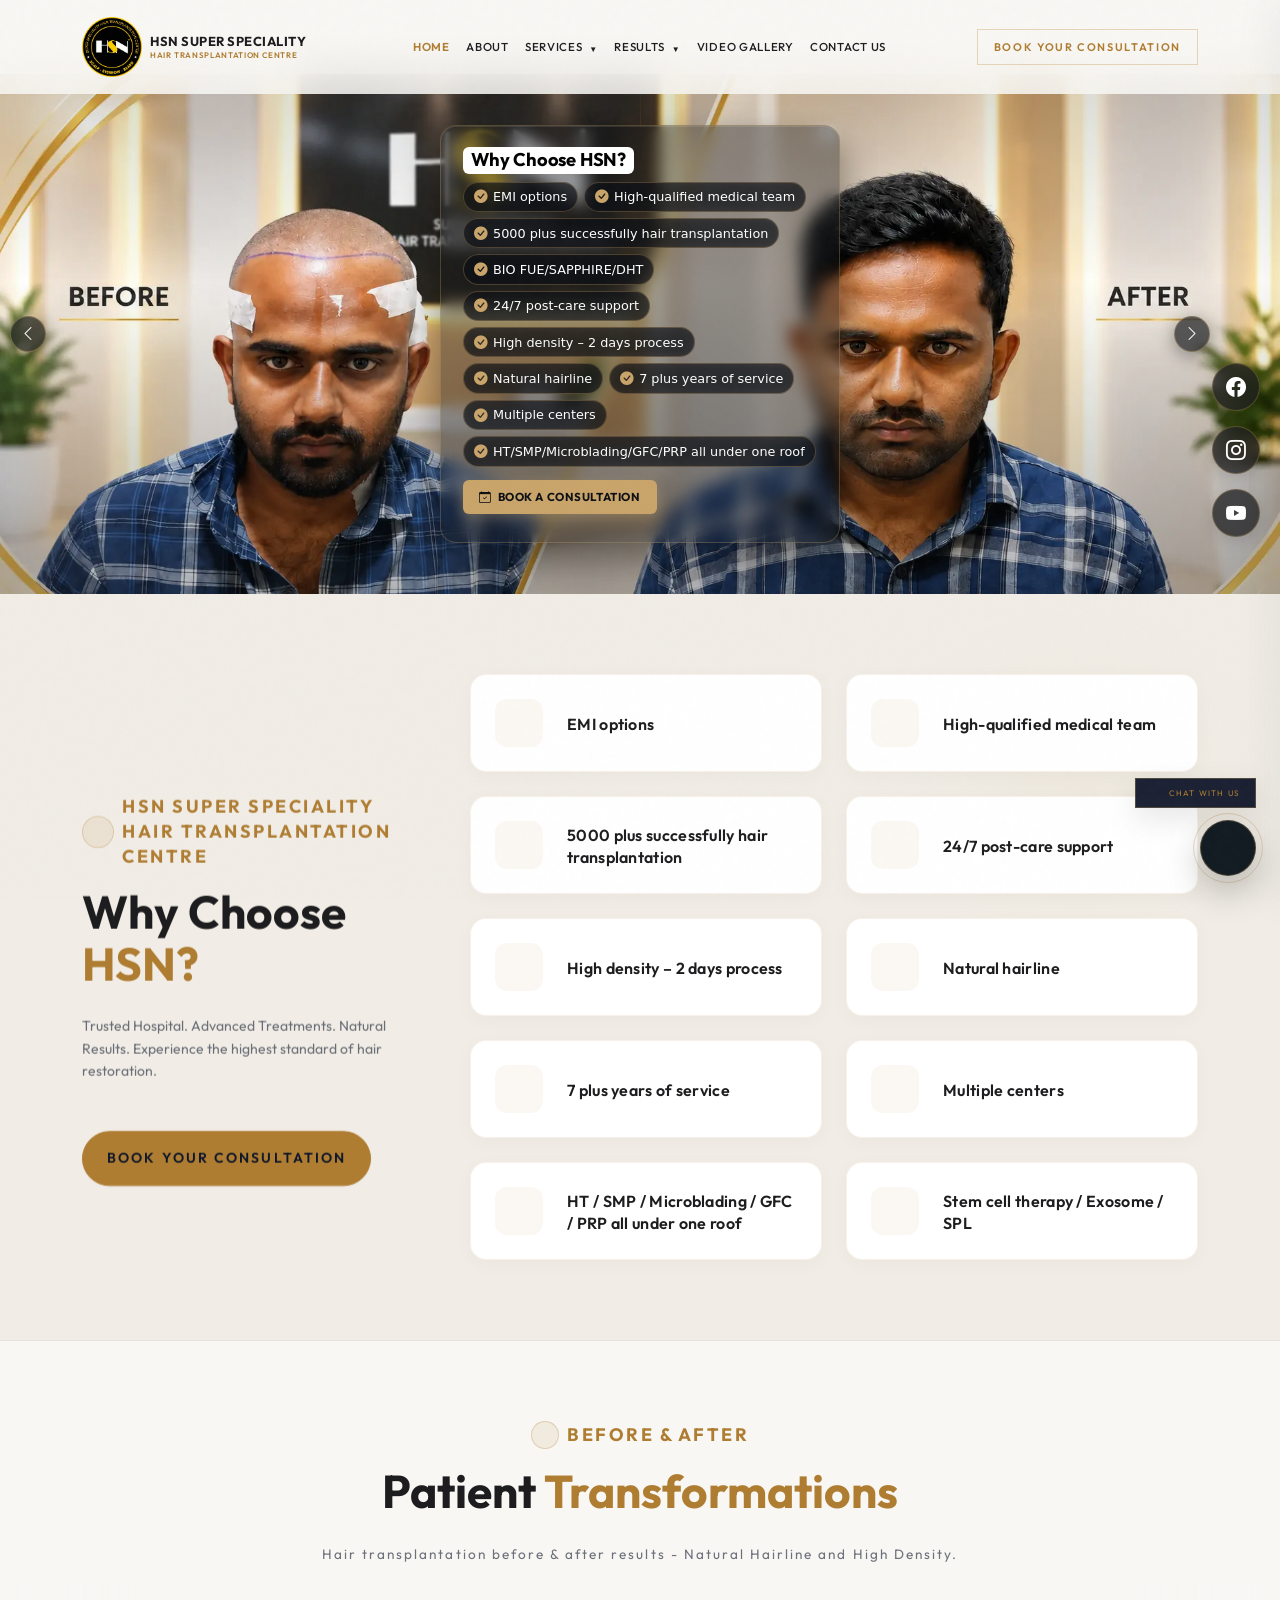
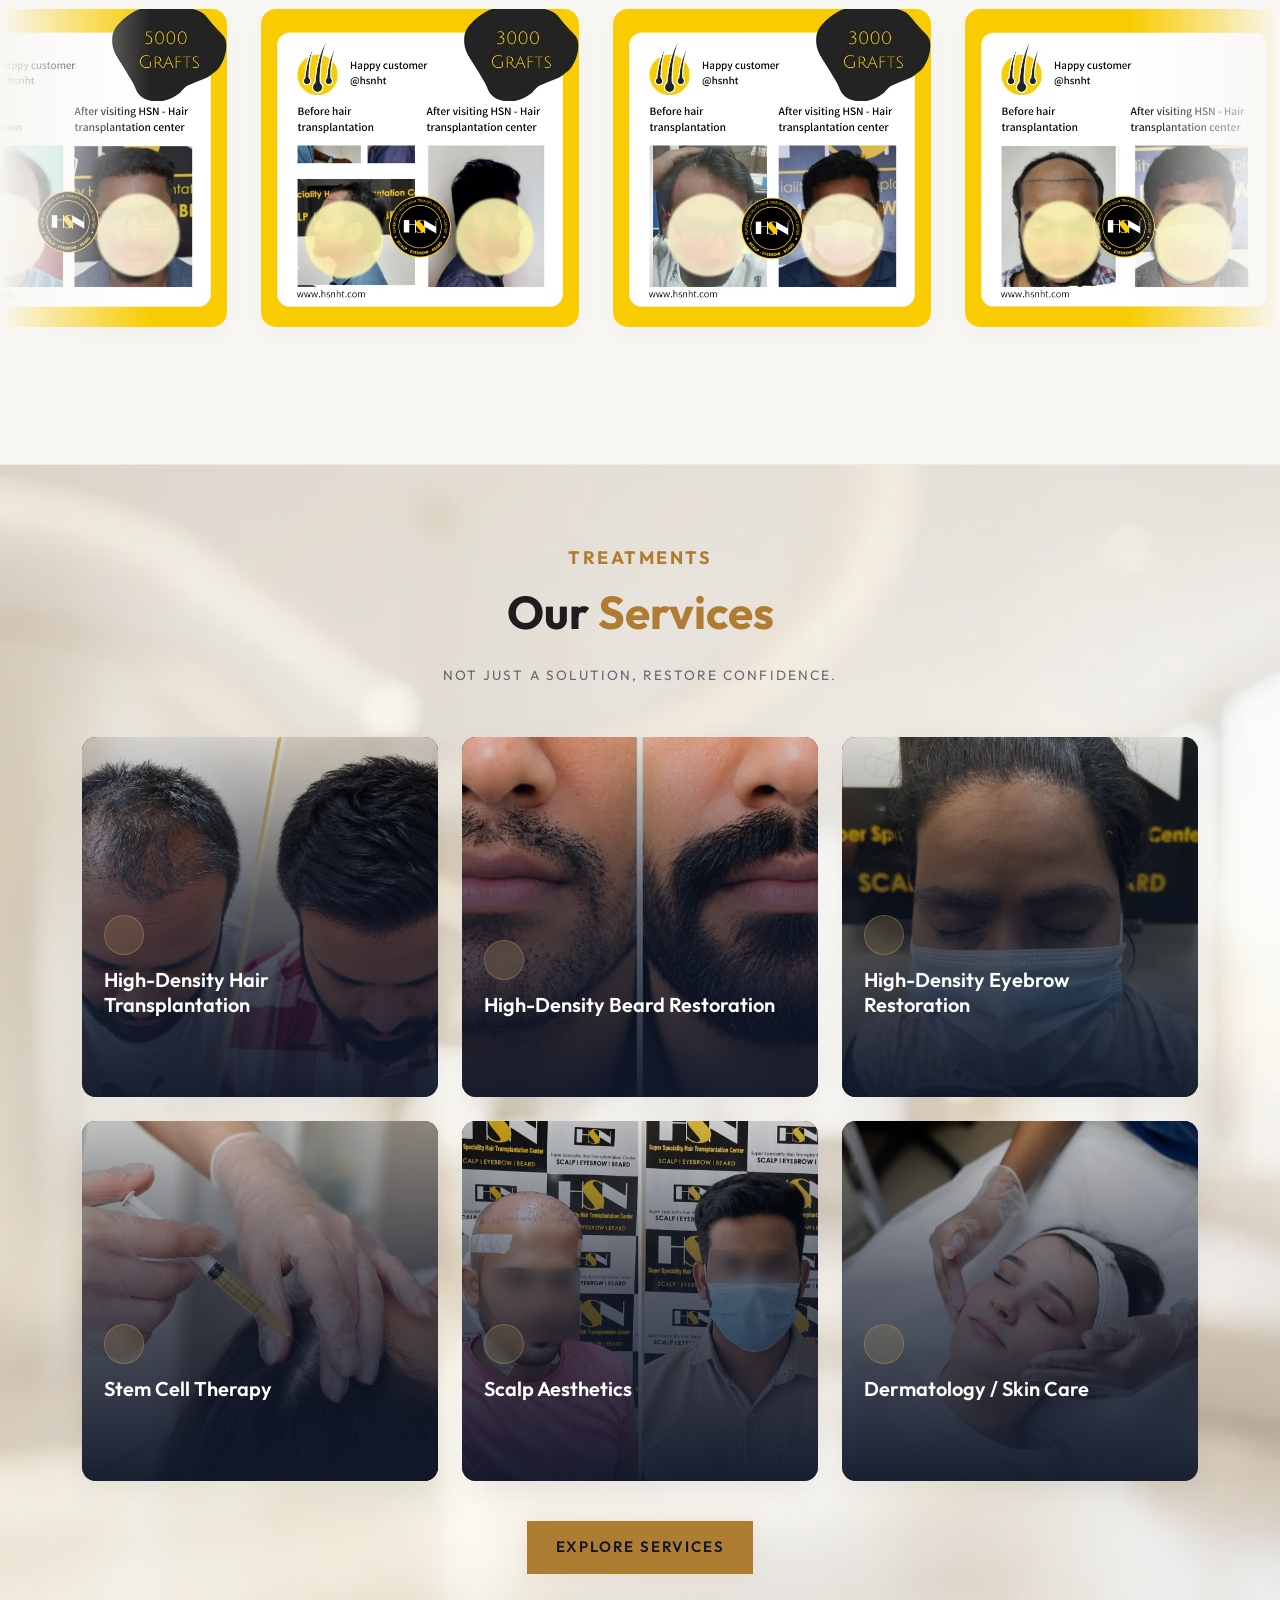
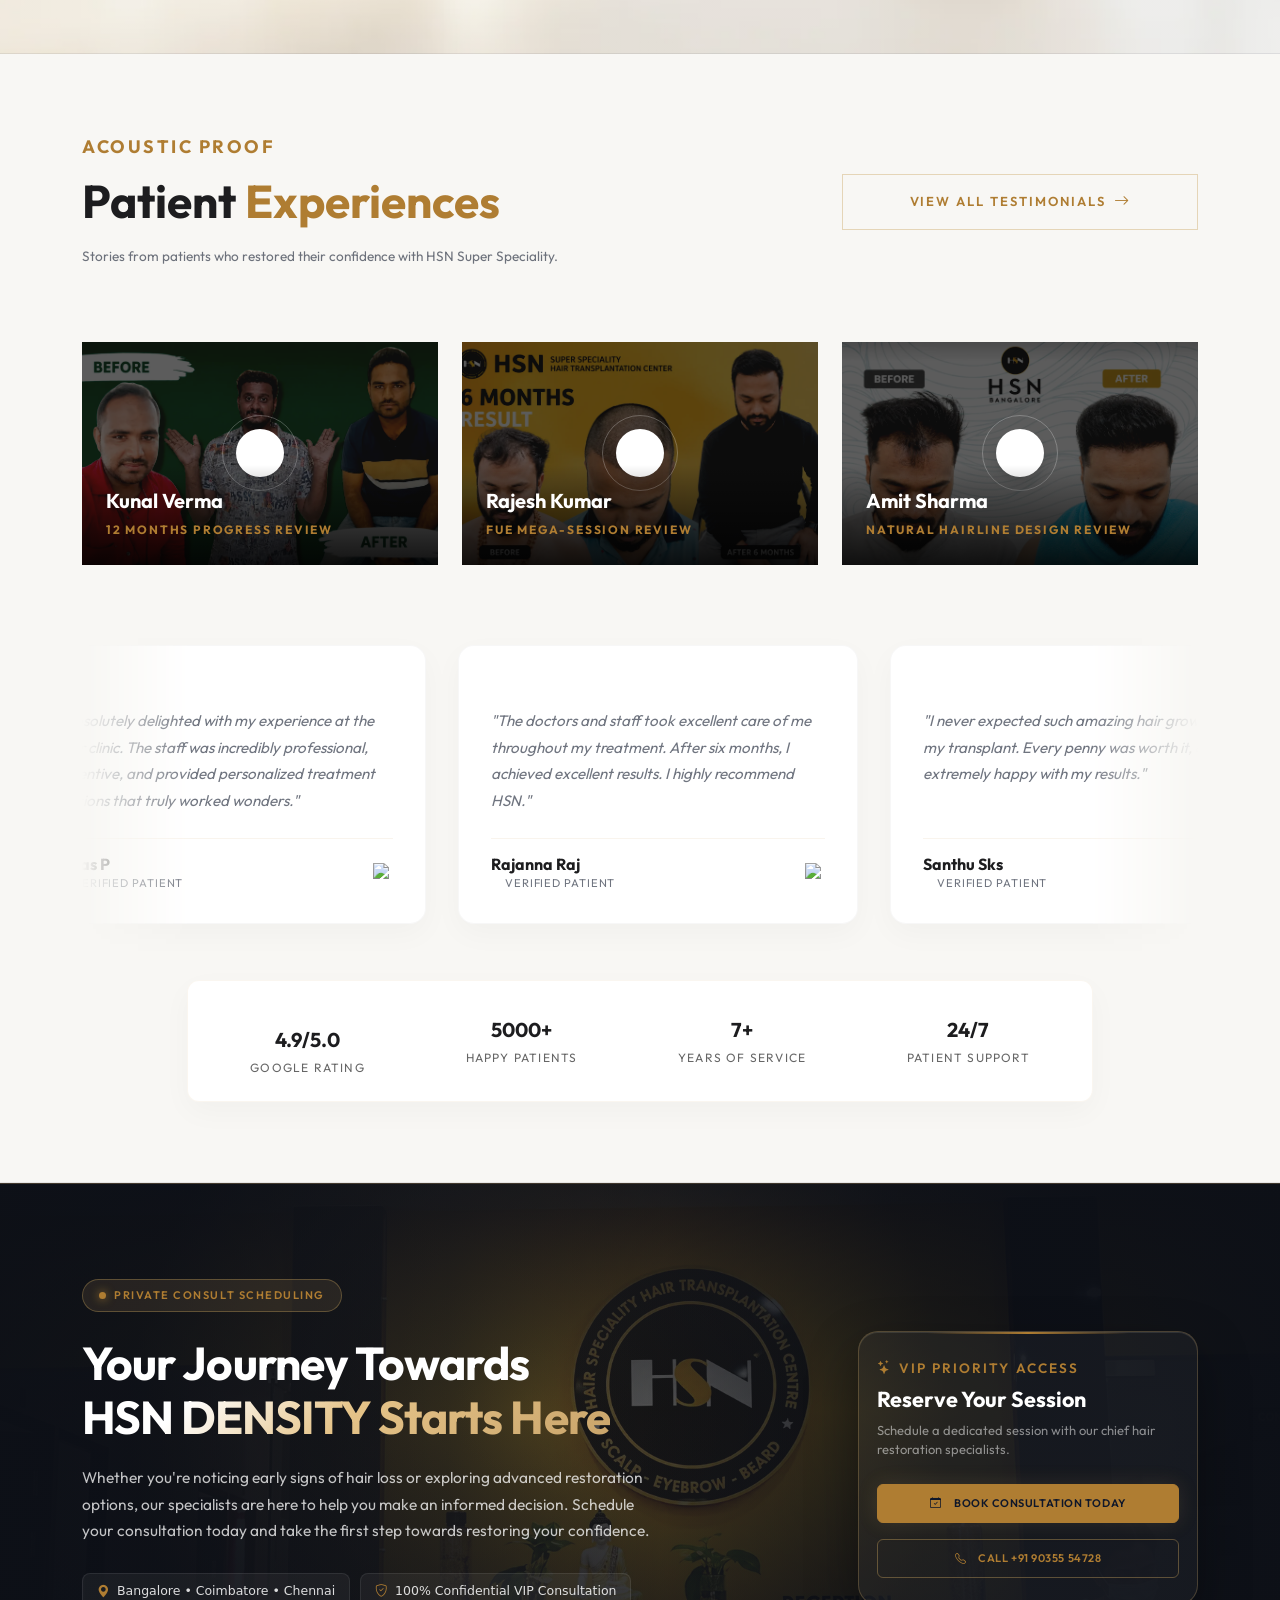
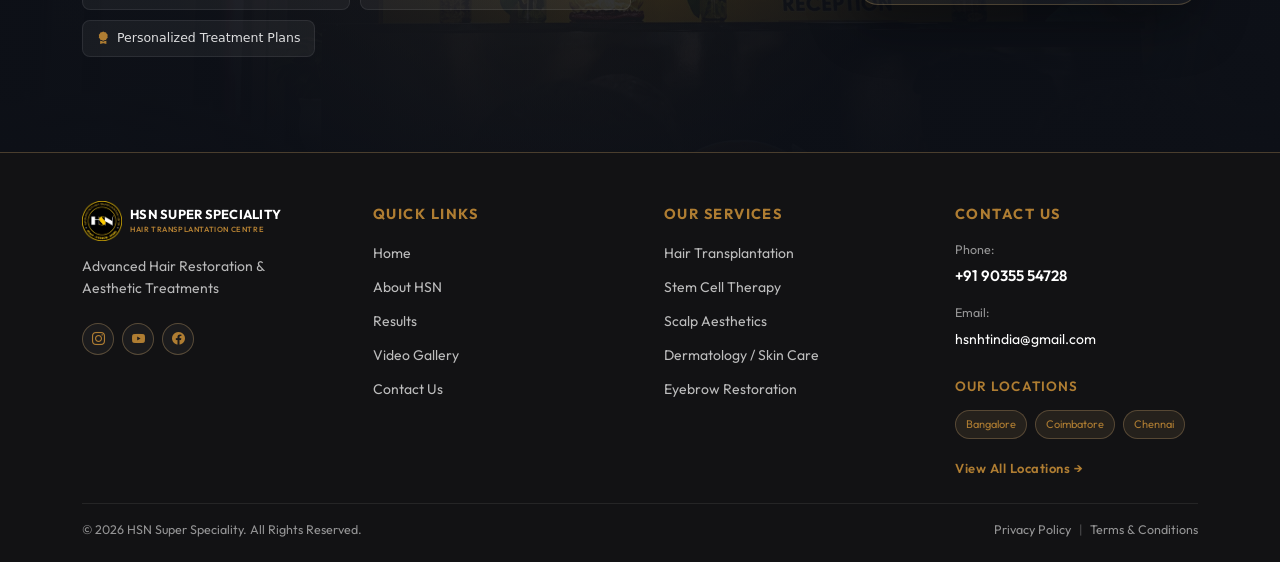
==== index.html @ a727a467 "hydrabd" ====
<!doctype html>
<html lang="en">

<head>
  <link rel="icon" type="image/webp" href="assets/images/logo.webp" />
  <meta charset="UTF-8" />
  <meta name="viewport" content="width=device-width, initial-scale=1.0" />
  <meta name="description"
    content="Transform your confidence with advanced hair restoration and dermatology treatments at HSN Super Speciality. Hair Transplant, PRP, GFC Therapy, Eyebrow Restoration, Scalp Treatments and more across Bangalore, Chennai &amp; Coimbatore." />
  <title>Hair Transplant &amp; Hair Restoration Clinic | HSN Super Speciality | Bangalore, Chennai &amp; Coimbatore
  </title>


  <!-- Bootstrap 5 CSS CDN -->
  <link href="https://cdn.jsdelivr.net/npm/bootstrap@5.3.2/dist/css/bootstrap.min.css" rel="stylesheet" />

  <!-- Google Fonts -->
  <link rel="preconnect" href="https://fonts.googleapis.com" />
  <link rel="preconnect" href="https://fonts.gstatic.com" crossorigin />
  <link
    href="https://fonts.googleapis.com/css2?family=Montserrat:wght@300;400;500;600;700&family=Outfit:wght@300;400;500;600&display=swap"
    rel="stylesheet" />

  <!-- Custom Style sheets -->
  <link rel="stylesheet" href="assets/css/style.css" />
  <link rel="stylesheet" href="assets/css/responsive.css" />
  <link rel="stylesheet" href="https://cdn.jsdelivr.net/npm/bootstrap-icons@1.11.3/font/bootstrap-icons.min.css" />
</head>

<body>

  <!-- Header Component (loaded dynamically) -->
  <div id="header-placeholder"></div>

  <!--  Hero Slideshow -->
  <section class="hero-section" id="home">

    <!-- Full-Screen Background Image Slides -->
    <div class="hero-bg-slide active" style="background-image: url('assets/images/hsn-images/hair-restore-hsn.webp');">
    </div>
    <div class="hero-bg-slide" style="background-image: url('assets/images/hsn-images/hero-natural-results.webp');">
    </div>
    <div class="hero-bg-slide" style="background-image: url('assets/images/hsn-images/hair-restoration-hero.webp');">
    </div>
    <div class="hero-bg-slide" style="background-image: url('assets/images/hsn-images/hair-restoration-hero-1.webp');">
    </div>

    <div class="hero-overlay"></div>

    <div class="hero-gold-divider"></div>


    <!-- Side Navigation Arrows (Vertically Centered Left/Right) -->
    <button class="hero-side-btn hero-side-prev" id="hero-side-prev-btn" aria-label="Previous Slide">
      <i class="bi bi-chevron-left"></i>
    </button>
    <button class="hero-side-btn hero-side-next" id="hero-side-next-btn" aria-label="Next Slide">
      <i class="bi bi-chevron-right"></i>
    </button>

    <!-- Main Content Layer -->
    <div class="container hero-content-wrap">
      <div class="hero-text-block">

        <!-- Slide 1: Why Choose Us -->
        <div class="hero-text-slide active" data-slide-index="0">
          <h1 class="hero-headline">
            <span class="black"> Why Choose HSN?</span>
          </h1>
          <div class="hero-points-grid">
            <div class="hero-point-chip"><i class="bi bi-check-circle-fill"></i> EMI options</div>
            <div class="hero-point-chip"><i class="bi bi-check-circle-fill"></i> High-qualified medical team</div>
            <div class="hero-point-chip"><i class="bi bi-check-circle-fill"></i> 5000 plus successfully hair
              transplantation</div>
            <div class="hero-point-chip"><i class="bi bi-check-circle-fill"></i> BIO FUE/SAPPHIRE/DHT </div>
            <div class="hero-point-chip"><i class="bi bi-check-circle-fill"></i> 24/7 post-care support</div>
            <div class="hero-point-chip"><i class="bi bi-check-circle-fill"></i> High density – 2 days process</div>
            <div class="hero-point-chip"><i class="bi bi-check-circle-fill"></i> Natural hairline</div>
            <div class="hero-point-chip"><i class="bi bi-check-circle-fill"></i> 7 plus years of service</div>
            <div class="hero-point-chip"><i class="bi bi-check-circle-fill"></i> Multiple centers</div>
            <div class="hero-point-chip"><i class="bi bi-check-circle-fill"></i> HT/SMP/Microblading/GFC/PRP all under
              one roof</div>
          </div>
          <div class="hero-cta-row">
            <button class="hero-btn-primary" data-bs-toggle="modal" data-bs-target="#consultationModal">
              <i class="bi bi-calendar-check"></i> BOOK A CONSULTATION
            </button>
          </div>
        </div>

        <!-- Slide 2: High-Density Hair Transplantation -->
        <div class="hero-text-slide" data-slide-index="1">
          <h1 class="hero-headline">
            High-Density Hair Transplantation for a <span class="black">Natural-Looking Hairline</span>
          </h1>
          <p class="hero-sub">
            Advanced hair restoration focused on natural hairlines, high-density results, and personalised care.
          </p>
          <div class="hero-cta-row">
            <button class="hero-btn-primary" data-bs-toggle="modal" data-bs-target="#consultationModal">
              <i class="bi bi-calendar-check"></i> BOOK A CONSULTATION
            </button>
            <a href="#services" class="hero-btn-secondary">
              <i class="bi bi-arrow-right-circle"></i> EXPLORE OUR SERVICES
            </a>
          </div>
          <div class="hero-trust-strip">
            <div class="hero-trust-item">
              <div class="hero-trust-num">7 Yrs</div>
              <div class="hero-trust-label">Experience</div>
            </div>
            <div class="hero-trust-item">
              <div class="hero-trust-num">5,000+</div>
              <div class="hero-trust-label">Patients</div>
            </div>
            <div class="hero-trust-item">
              <div class="hero-trust-num">2-Day</div>
              <div class="hero-trust-label">Process</div>
            </div>
          </div>
        </div>

        <!-- Slide 3: Patient Transformations -->
        <div class="hero-text-slide" data-slide-index="2">
          <h1 class="hero-headline">
            Natural Results. <br><span class="black">Renewed Confidence.</span>
          </h1>
          <p class="hero-sub">
            Explore our patient transformations and see the difference that personalised hair restoration can make.
          </p>
          <div class="hero-cta-row">
            <button class="hero-btn-primary" data-bs-toggle="modal" data-bs-target="#consultationModal">
              <i class="bi bi-calendar-check"></i> BOOK A CONSULTATION
            </button>
            <a href="before-after.html" class="hero-btn-secondary">
              <i class="bi bi-images"></i> VIEW PATIENT RESULTS
            </a>
          </div>
        </div>

        <!-- Slide 4: Our Specialities -->
        <div class="hero-text-slide" data-slide-index="3">
          <h1 class="hero-headline">
            Complete Hair Restoration <br><span class="black">Under One Roof</span>
          </h1>
          <div class="hero-points-grid">
            <div class="hero-point-chip"><i class="bi bi-patch-check-fill"></i> Hair Transplantation</div>
            <div class="hero-point-chip"><i class="bi bi-patch-check-fill"></i> Eyebrow Restoration</div>
            <div class="hero-point-chip"><i class="bi bi-patch-check-fill"></i> Beard Restoration</div>
            <div class="hero-point-chip"><i class="bi bi-patch-check-fill"></i> Hair Fall Treatment</div>
            <div class="hero-point-chip"><i class="bi bi-patch-check-fill"></i> Scalp Treatment</div>
          </div>
          <div class="hero-cta-row">
            <button class="hero-btn-primary" data-bs-toggle="modal" data-bs-target="#consultationModal">
              <i class="bi bi-calendar-check"></i> BOOK A CONSULTATION
            </button>
            <a href="#services" class="hero-btn-secondary">
              <i class="bi bi-arrow-right-circle"></i> EXPLORE SERVICES
            </a>
          </div>
        </div>

      </div>
    </div>
  </section>


  <!-- 7. Why HSN Section -->
  <section class="py-20" id="why-hsn"
    style="background-color: var(--color-bg-alt); border-bottom: 1px solid rgba(29, 29, 31, 0.05); position: relative; overflow: hidden;">

    <!-- Subtle background accent -->
    <div
      style="position: absolute; top: 0; right: 0; width: 400px; height: 400px; background: radial-gradient(circle, rgba(200, 164, 93, 0.05) 0%, transparent 70%); border-radius: 50%; z-index: 0; pointer-events: none;">
    </div>

    <div class="container position-relative" style="z-index: 1;">
      <div class="row g-5">

        <!-- Left Side: Sticky Title & CTA -->
        <div class="col-lg-4" data-reveal="fade-up">
          <div class="position-sticky" style="top: 120px;">
            <div class="d-inline-flex align-items-center gap-2 mb-3">
              <div class="d-inline-flex align-items-center justify-content-center rounded-circle"
                style="width: 32px; height: 32px; background: rgba(201, 164, 106, 0.15); border: 1px solid rgba(201, 164, 106, 0.4); flex-shrink: 0;">
                <i data-lucide="shield-check"
                  style="width: 18px; height: 18px; color: var(--color-secondary, #C9A46A); stroke-width: 2.2;"></i>
              </div>
              <span class="section-subtitle mb-0">HSN SUPER SPECIALITY HAIR TRANSPLANTATION CENTRE</span>
            </div>
            <h2 class="hr-heading-lg mb-4">
              Why Choose <br><span class="hr-highlight">HSN?</span>
            </h2>
            <p class="font-sans text-sm text-muted mb-5" style="color: var(--color-text-secondary); line-height: 1.6;">
              Trusted Hospital. Advanced Treatments. Natural Results. Experience the highest standard of hair
              restoration.
            </p>
            <a href="contact.html"
              class="btn btn-gold-solid px-4 py-3 font-mono text-[11px] tracking-widest text-uppercase font-semibold shadow-sm d-inline-block text-decoration-none"
              style="border-radius: 50px;">
              Book Your Consultation
            </a>
          </div>
        </div>

        <!-- Right Side: Features Grid -->
        <div class="col-lg-8">
          <div class="row g-4">

            <!-- Item 1 -->
            <div class="col-md-6" data-reveal="fade-up" style="transition-delay: 0.1s;">
              <div class="hsn-feature-card p-4 d-flex align-items-center gap-4 h-100">
                <div class="hsn-feature-icon-box">
                  <i data-lucide="credit-card" style="width: 24px; height: 24px;"></i>
                </div>
                <h6 class="font-sans font-semibold text-primary mb-0 hsn-feature-title">EMI options</h6>
              </div>
            </div>

            <!-- Item 2 -->
            <div class="col-md-6" data-reveal="fade-up" style="transition-delay: 0.15s;">
              <div class="hsn-feature-card p-4 d-flex align-items-center gap-4 h-100">
                <div class="hsn-feature-icon-box">
                  <i data-lucide="users" style="width: 24px; height: 24px;"></i>
                </div>
                <h6 class="font-sans font-semibold text-primary mb-0 hsn-feature-title">High-qualified medical team</h6>
              </div>
            </div>

            <!-- Item 3 -->
            <div class="col-md-6" data-reveal="fade-up" style="transition-delay: 0.2s;">
              <div class="hsn-feature-card p-4 d-flex align-items-center gap-4 h-100">
                <div class="hsn-feature-icon-box">
                  <i data-lucide="check-circle" style="width: 24px; height: 24px;"></i>
                </div>
                <h6 class="font-sans font-semibold text-primary mb-0 hsn-feature-title">5000 plus successfully hair
                  transplantation</h6>
              </div>
            </div>

            <!-- Item 4 -->
            <div class="col-md-6" data-reveal="fade-up" style="transition-delay: 0.25s;">
              <div class="hsn-feature-card p-4 d-flex align-items-center gap-4 h-100">
                <div class="hsn-feature-icon-box">
                  <i data-lucide="phone-call" style="width: 24px; height: 24px;"></i>
                </div>
                <h6 class="font-sans font-semibold text-primary mb-0 hsn-feature-title">24/7 post-care support</h6>
              </div>
            </div>

            <!-- Item 5 -->
            <div class="col-md-6" data-reveal="fade-up" style="transition-delay: 0.3s;">
              <div class="hsn-feature-card p-4 d-flex align-items-center gap-4 h-100">
                <div class="hsn-feature-icon-box">
                  <i data-lucide="layers" style="width: 24px; height: 24px;"></i>
                </div>
                <h6 class="font-sans font-semibold text-primary mb-0 hsn-feature-title">High density &ndash; 2 days
                  process</h6>
              </div>
            </div>

            <!-- Item 6 -->
            <div class="col-md-6" data-reveal="fade-up" style="transition-delay: 0.35s;">
              <div class="hsn-feature-card p-4 d-flex align-items-center gap-4 h-100">
                <div class="hsn-feature-icon-box">
                  <i data-lucide="smile" style="width: 24px; height: 24px;"></i>
                </div>
                <h6 class="font-sans font-semibold text-primary mb-0 hsn-feature-title">Natural hairline</h6>
              </div>
            </div>

            <!-- Item 7 -->
            <div class="col-md-6" data-reveal="fade-up" style="transition-delay: 0.4s;">
              <div class="hsn-feature-card p-4 d-flex align-items-center gap-4 h-100">
                <div class="hsn-feature-icon-box">
                  <i data-lucide="award" style="width: 24px; height: 24px;"></i>
                </div>
                <h6 class="font-sans font-semibold text-primary mb-0 hsn-feature-title">7 plus years of service</h6>
              </div>
            </div>

            <!-- Item 8 -->
            <div class="col-md-6" data-reveal="fade-up" style="transition-delay: 0.45s;">
              <div class="hsn-feature-card p-4 d-flex align-items-center gap-4 h-100">
                <div class="hsn-feature-icon-box">
                  <i data-lucide="map-pin" style="width: 24px; height: 24px;"></i>
                </div>
                <h6 class="font-sans font-semibold text-primary mb-0 hsn-feature-title">Multiple centers</h6>
              </div>
            </div>

            <!-- Item 9 -->
            <div class="col-md-6" data-reveal="fade-up" style="transition-delay: 0.5s;">
              <div class="hsn-feature-card p-4 d-flex align-items-center gap-4 h-100">
                <div class="hsn-feature-icon-box">
                  <i data-lucide="building-2" style="width: 24px; height: 24px;"></i>
                </div>
                <h6 class="font-sans font-semibold text-primary mb-0 hsn-feature-title">HT / SMP / Microblading / GFC /
                  PRP all under
                  one roof</h6>
              </div>
            </div>
            <!-- Item 10 -->
            <div class="col-md-6" data-reveal="fade-up" style="transition-delay: 0.5s;">
              <div class="hsn-feature-card p-4 d-flex align-items-center gap-4 h-100">
                <div class="hsn-feature-icon-box">
                  <i data-lucide="dna" style="width: 24px; height: 24px;"></i>
                </div>
                <h6 class="font-sans font-semibold text-primary mb-0 hsn-feature-title">Stem cell therapy / Exosome /
                  SPL</h6>
              </div>
            </div>

          </div>
        </div>
      </div>
    </div>
  </section>

  <!-- 5. Before & After Section -->
  <section class="py-20" id="before-after"
    style="background-color: var(--color-bg-main); border-bottom: 1px solid rgba(29,29,31,0.06); overflow: hidden;">
    <div class="container-fluid px-0">

      <!-- Section Title -->
      <div class="container text-center mb-2" data-reveal="fade-up">
        <div class="d-inline-flex align-items-center gap-2 mb-3">
          <div class="d-inline-flex align-items-center justify-content-center rounded-circle"
            style="width: 28px; height: 28px; background: rgba(201, 164, 106, 0.15); border: 1px solid rgba(201, 164, 106, 0.4); flex-shrink: 0;">
            <i data-lucide="sparkles"
              style="width: 15px; height: 15px; color: var(--color-secondary, #C9A46A); stroke-width: 2.2;"></i>
          </div>
          <span class="section-subtitle mb-0">Before &amp; After</span>
        </div>
        <h2 class="hr-heading-lg text-center">
          Patient <span class="hr-highlight">Transformations</span>
        </h2>
        <p class="text-xs text-muted font-mono tracking-widest mt-2 uppercase">Hair transplantation before &amp; after
          results -
          Natural Hairline and High Density.
        </p>
      </div>

      <!-- Auto Scrolling Marquee Track -->
      <div class="ba-marquee-container" data-reveal="fade-in">
        <div class="ba-marquee-track" id="ba-drag-track">
          <!-- Card 1 -->
          <div class="ba-card">
            <div class="ba-img-container">
              <img src="assets/images/hsnht-10.webp" alt="Receding Frontal Hairline Before & After" />
            </div>
          </div>

          <!-- Card 2 -->
          <div class="ba-card">
            <div class="ba-img-container">
              <img src="assets/images/hsnht-11.webp" alt="Receding Corner Temples Before & After" />
            </div>
          </div>

          <!-- Card 3 -->
          <div class="ba-card">
            <div class="ba-img-container">
              <img src="assets/images/hsnht-9.webp" alt="Vertex Thinning Before & After" />
            </div>
          </div>

          <!-- Card 4 -->
          <div class="ba-card">
            <div class="ba-img-container">
              <img src="assets/images/hsnht-17.webp" alt="Patchy Beard Before & After" />
            </div>
          </div>

          <!-- Card 5 -->
          <div class="ba-card">
            <div class="ba-img-container">
              <img src="assets/images/hsnht-18.webp" alt="Beard Restoration Before & After" />
            </div>
          </div>

          <!-- Card 6 -->
          <div class="ba-card">
            <div class="ba-img-container">
              <img src="assets/images/hsnht-19.webp" alt="Hairline Correction Before & After" />
            </div>
          </div>

          <!-- Card 7 -->
          <div class="ba-card">
            <div class="ba-img-container">
              <img src="assets/images/hsnht-20.webp" alt="Corner Temples Restoration Before & After" />
            </div>
          </div>

          <!-- Card 8 -->
          <div class="ba-card">
            <div class="ba-img-container">
              <img src="assets/images/hsnht-21.webp" alt="Crown Area Thinning Before & After" />
            </div>
          </div>

          <!-- Card 9 -->
          <div class="ba-card">
            <div class="ba-img-container">
              <img src="assets/images/hsnht-22.webp" alt="Beard Reconstruction Before & After" />
            </div>
          </div>

          <!-- Card 10 -->
          <div class="ba-card">
            <div class="ba-img-container">
              <img src="assets/images/hsnht-23.webp" alt="Hair Density Before & After" />
            </div>
          </div>

          <!-- Card 11 -->
          <div class="ba-card">
            <div class="ba-img-container">
              <img src="assets/images/hsnht-24.webp" alt="Scalp Restoration Before & After" />
            </div>
          </div>

          <!-- Card 12 -->
          <div class="ba-card">
            <div class="ba-img-container">
              <img src="assets/images/hsnht-25.webp" alt="Hairline Density Before & After" />
            </div>
          </div>

          <!-- Card 13 -->
          <div class="ba-card">
            <div class="ba-img-container">
              <img src="assets/images/hsnht26.webp" alt="Full Scalp Restoration Before & After" />
            </div>
          </div>

          <!-- Card 14 -->
          <div class="ba-card">
            <div class="ba-img-container">
              <img src="assets/images/hsnht-27.webp" alt="Crown & Temple Before & After" />
            </div>
          </div>

          <!-- Card 15 -->
          <div class="ba-card">
            <div class="ba-img-container">
              <img src="assets/images/hsnht-7.webp" alt="Hair Restoration Before & After" />
            </div>
          </div>

          <!-- Card 16 -->
          <div class="ba-card">
            <div class="ba-img-container">
              <img src="assets/images/hsnht-8.webp" alt="Frontal Hair Restoration Before & After" />
            </div>
          </div>

          <!-- Duplicate items for seamless infinite scroll loop -->
          <div class="ba-card">
            <div class="ba-img-container">
              <img src="assets/images/hsnht-10.webp" alt="Receding Frontal Hairline Before & After Duplicate" />
            </div>
          </div>
          <div class="ba-card">
            <div class="ba-img-container">
              <img src="assets/images/hsnht-11.webp" alt="Receding Corner Temples Before & After Duplicate" />
            </div>
          </div>
          <div class="ba-card">
            <div class="ba-img-container">
              <img src="assets/images/hsnht-9.webp" alt="Vertex Thinning Before & After Duplicate" />
            </div>
          </div>
          <div class="ba-card">
            <div class="ba-img-container">
              <img src="assets/images/hsnht-17.webp" alt="Patchy Beard Before & After Duplicate" />
            </div>
          </div>
          <div class="ba-card">
            <div class="ba-img-container">
              <img src="assets/images/hsnht-18.webp" alt="Beard Restoration Before & After Duplicate" />
            </div>
          </div>
          <div class="ba-card">
            <div class="ba-img-container">
              <img src="assets/images/hsnht-19.webp" alt="Hairline Correction Before & After Duplicate" />
            </div>
          </div>
          <div class="ba-card">
            <div class="ba-img-container">
              <img src="assets/images/hsnht-20.webp" alt="Corner Temples Restoration Before & After Duplicate" />
            </div>
          </div>
          <div class="ba-card">
            <div class="ba-img-container">
              <img src="assets/images/hsnht-21.webp" alt="Crown Area Thinning Before & After Duplicate" />
            </div>
          </div>
          <div class="ba-card">
            <div class="ba-img-container">
              <img src="assets/images/hsnht-22.webp" alt="Beard Reconstruction Before & After Duplicate" />
            </div>
          </div>
          <div class="ba-card">
            <div class="ba-img-container">
              <img src="assets/images/hsnht-23.webp" alt="Hair Density Before & After Duplicate" />
            </div>
          </div>
          <div class="ba-card">
            <div class="ba-img-container">
              <img src="assets/images/hsnht-24.webp" alt="Scalp Restoration Before & After Duplicate" />
            </div>
          </div>
          <div class="ba-card">
            <div class="ba-img-container">
              <img src="assets/images/hsnht-25.webp" alt="Hairline Density Before & After Duplicate" />
            </div>
          </div>
          <div class="ba-card">
            <div class="ba-img-container">
              <img src="assets/images/hsnht26.webp" alt="Full Scalp Restoration Before & After Duplicate" />
            </div>
          </div>
          <div class="ba-card">
            <div class="ba-img-container">
              <img src="assets/images/hsnht-27.webp" alt="Crown & Temple Before & After Duplicate" />
            </div>
          </div>
          <div class="ba-card">
            <div class="ba-img-container">
              <img src="assets/images/hsnht-7.webp" alt="Hair Restoration Before & After Duplicate" />
            </div>
          </div>
          <div class="ba-card">
            <div class="ba-img-container">
              <img src="assets/images/hsnht-8.webp" alt="Frontal Hair Restoration Before & After Duplicate" />
            </div>
          </div>
        </div>
      </div>
    </div>
  </section>


  <!-- 6. Services Section -->
  <section class="py-20 position-relative" id="services"
    style="background-image: linear-gradient(rgba(248, 247, 244, 0.5), rgba(248, 247, 244, 0.5)), url('assets/images/services-bg-soft.webp'); background-size: cover; background-position: center; border-bottom: 1px solid rgba(15,23,42,0.08);">
    <div class="container position-relative" style="z-index: 2;">
      <div class="text-center mb-4 pb-2" data-reveal="fade-up">
        <span class="section-subtitle d-block mb-3">TREATMENTS</span>
        <h2 class="hr-heading-lg text-center">
          Our <span class="hr-highlight">Services</span>
        </h2>
        <p class="font-mono text-xs tracking-widest text-muted uppercase mt-2">
          NOT JUST A SOLUTION, RESTORE CONFIDENCE.
        </p>
      </div>

      <div class="row g-4">
        <!-- High-Density Hair Transplantation -->
        <div class="col-lg-4 col-md-6" data-reveal="fade-up">
          <a href="hair-restoration.html#hr-hero" class="luxury-service-item group text-decoration-none d-block">
            <img src="assets/images/hsn-images/high-density-hair-transplantation.webp"
              alt="High-Density Hair Transplantation" class="luxury-service-img">
            <div class="luxury-service-overlay-content">
              <div class="luxury-service-icon">
                <i data-lucide="scissors"></i>
              </div>
              <h3 class="luxury-service-title">High-Density Hair Transplantation</h3>
              <p class="luxury-service-desc">High-Density Natural Hairline, 5,000+ Patients, BioFUE / Sapphire / DHT -
                all focused on advanced hair transplantation.</p>
              <span class="luxury-service-btn">View Service <i data-lucide="arrow-right"
                  style="width: 13px; height: 13px;"></i></span>
            </div>
          </a>
        </div>

        <!-- High-Density Beard Restoration -->
        <div class="col-lg-4 col-md-6" data-reveal="fade-up" style="transition-delay: 100ms;">
          <a href="facial-hair-restoration.html#beard-restoration"
            class="luxury-service-item group text-decoration-none d-block">
            <img src="assets/images/hsn-images/beard-restore-hsn.webp" alt="High-Density Beard Restoration"
              class="luxury-service-img">
            <div class="luxury-service-overlay-content">
              <div class="luxury-service-icon">
                <i data-lucide="user"></i>
              </div>
              <h3 class="luxury-service-title">High-Density Beard Restoration</h3>
              <p class="luxury-service-desc">Beard &amp; Moustache Restoration, Natural Hairline Grafting, and Full
                Beard Reconstruction.</p>
              <span class="luxury-service-btn">View Service <i data-lucide="arrow-right"
                  style="width: 13px; height: 13px;"></i></span>
            </div>
          </a>
        </div>

        <!-- High-Density Eyebrow Restoration -->
        <div class="col-lg-4 col-md-6" data-reveal="fade-up">
          <a href="facial-hair-restoration.html#eyebrow-restoration"
            class="luxury-service-item group text-decoration-none d-block">
            <img src="assets/images/hsn-images/eye-brow.webp" alt="High-Density Eyebrow Restoration"
              class="luxury-service-img">
            <div class="luxury-service-overlay-content">
              <div class="luxury-service-icon">
                <i data-lucide="eye"></i>
              </div>
              <h3 class="luxury-service-title">High-Density Eyebrow Restoration</h3>
              <p class="luxury-service-desc">Microblading and High-Density Eyebrow Restoration for natural-looking
                definition and full eyebrows.</p>
              <span class="luxury-service-btn">View Service <i data-lucide="arrow-right"
                  style="width: 13px; height: 13px;"></i></span>
            </div>
          </a>
        </div>

        <!-- Stem Cell Therapy -->
        <div class="col-lg-4 col-md-6" data-reveal="fade-up" style="transition-delay: 200ms;">
          <a href="hair-restoration.html#stem-cell-therapy"
            class="luxury-service-item group text-decoration-none d-block">
            <img src="assets/images/hsn-images/hair-about.webp" alt="Stem Cell Therapy" class="luxury-service-img">
            <div class="luxury-service-overlay-content">
              <div class="luxury-service-icon">
                <i data-lucide="droplet"></i>
              </div>
              <h3 class="luxury-service-title">Stem Cell Therapy</h3>
              <p class="luxury-service-desc">PRP, GFC, Exosomes, SPLS – Sonicated Platelet Lysate, and Stem Cell
                Therapy.</p>
              <span class="luxury-service-btn">View Service <i data-lucide="arrow-right"
                  style="width: 13px; height: 13px;"></i></span>
            </div>
          </a>
        </div>

        <!-- Scalp Aesthetics -->
        <div class="col-lg-4 col-md-6" data-reveal="fade-up" style="transition-delay: 100ms;">
          <a href="scalp-cosmetic-treatments.html#treatments"
            class="luxury-service-item group text-decoration-none d-block">
            <img src="assets/images/hsn-images/hair-restoration-service-5.webp" alt="Scalp Aesthetics"
              class="luxury-service-img">
            <div class="luxury-service-overlay-content">
              <div class="luxury-service-icon">
                <i data-lucide="pen-tool"></i>
              </div>
              <h3 class="luxury-service-title">Scalp Aesthetics</h3>
              <p class="luxury-service-desc">SMP, Microblading, Laser Hair Removal, Mesotherapy, Microneedling, Derma
                Roller, RF (Radio Frequency) Comb, and Dandruff Treatment.</p>
              <span class="luxury-service-btn">View Service <i data-lucide="arrow-right"
                  style="width: 13px; height: 13px;"></i></span>
            </div>
          </a>
        </div>

        <!-- Dermatology / Skin Care -->
        <div class="col-lg-4 col-md-6" data-reveal="fade-up" style="transition-delay: 200ms;">
          <a href="dermatology-services.html#treatments" class="luxury-service-item group text-decoration-none d-block">
            <img src="assets/images/person-getting-dernatologist-hsn.webp" alt="Dermatology Care"
              class="luxury-service-img">
            <div class="luxury-service-overlay-content">
              <div class="luxury-service-icon">
                <i data-lucide="activity"></i>
              </div>
              <h3 class="luxury-service-title">Dermatology / Skin Care</h3>
              <p class="luxury-service-desc">Laser Hair Reduction, Hydrafacial, Facial PRP, GFC, Microneedling,
                Exosomes, Derma Roller, Chemical Peel(s), Oxygen Facial(s), and Wart Removal.</p>
              <span class="luxury-service-btn">View Service <i data-lucide="arrow-right"
                  style="width: 13px; height: 13px;"></i></span>
            </div>
          </a>
        </div>
      </div>
      <!-- Explore All Services CTA -->
      <div class="text-center mt-4 pt-3" data-reveal="fade-up">
        <a href="hair-restoration.html" class="btn btn-gold-solid">
          Explore Services
        </a>
      </div>
    </div>
  </section>

  <!-- 9. Video Testimonials Section -->
  <section class="py-20" id="video-testimonials"
    style="background-color: var(--color-bg-main); border-bottom: 1px solid rgba(15,23,42,0.08);">
    <div class="container text-center">


      <div class="row align-items-center mb-5 text-center text-lg-start" data-reveal="fade-up">
        <!-- Left Side -->
        <div class="col-lg-8 mb-4 mb-lg-0">
          <span class="section-subtitle d-block mb-3">ACOUSTIC
            PROOF</span>
          <h2 class="hr-heading-lg mb-3">
            Patient <span class="hr-highlight">Experiences</span>
          </h2>
          <p class="text-xs text-muted font-sans mb-0 ms-lg-0 me-lg-auto"
            style="max-width: 600px; color: var(--color-text-secondary);">
            Stories from patients who restored their confidence with HSN Super Speciality.
          </p>
        </div>
        <!-- Right Side -->
        <div class="col-lg-4 d-flex justify-content-center justify-content-lg-end align-items-center mt-2 mt-lg-0">
          <a href="testimonials.html"
            class="btn btn-gold-outline px-4 py-3 w-100 w-sm-auto text-center d-inline-flex align-items-center justify-content-center gap-2">
            <span>View All Testimonials</span>
            <i class="bi bi-arrow-right" style="font-size: 0.95rem;"></i>
          </a>
        </div>
      </div>

      <!-- Testimonials Cards Grid -->
      <div class="row g-4 mt-2 justify-content-center">
        <!-- Card 1 -->
        <div class="col-md-4" data-reveal="fade-up">
          <div class="position-relative overflow-hidden w-100 draw-border testimonial-video-box"
            style="aspect-ratio: 16/10; cursor: pointer; background: #1a1a1a;"
            data-video="https://www.youtube-nocookie.com/embed/dQo4mvDh7Vw?rel=0&modestbranding=1"
            data-bs-toggle="modal" data-bs-target="#videoReviewModal">
            <!-- Background Image -->
            <img src="assets/images/hair-video-banner.webp" alt="Kunal Verma"
              class="w-100 h-100 object-fit-cover opacity-50"
              style="filter: brightness(0.6) contrast(1.2); transition: transform 0.5s ease;"
              onmouseover="this.style.transform='scale(1.05)'" onmouseout="this.style.transform='scale(1)'" />

            <!-- Play Button Container -->
            <div
              class="position-absolute top-50 start-50 translate-middle d-flex align-items-center justify-content-center"
              style="pointer-events: none;">
              <div
                class="rounded-circle border border-white border-opacity-25 d-flex align-items-center justify-content-center"
                style="width: 76px; height: 76px;">
                <div class="bg-white rounded-circle d-flex align-items-center justify-content-center shadow-lg"
                  style="width: 48px; height: 48px;">
                  <i data-lucide="play" class="text-secondary"
                    style="width: 20px; height: 20px; fill: currentColor; margin-left: 3px;"></i>
                </div>
              </div>
            </div>

            <!-- Bottom Text -->
            <div class="position-absolute bottom-0 start-0 p-4 text-start w-100"
              style="background: linear-gradient(to top, rgba(0,0,0,0.8), transparent); pointer-events: none;">
              <h4 class="font-serif text-white text-xl mb-1">Kunal Verma</h4>
              <span class="font-mono text-[9px] tracking-widest text-secondary uppercase font-bold">12 MONTHS PROGRESS
                REVIEW</span>
            </div>
          </div>
        </div>

        <!-- Card 2 -->
        <div class="col-md-4" data-reveal="fade-up" data-reveal-delay="100">
          <div class="position-relative overflow-hidden w-100 draw-border testimonial-video-box"
            style="aspect-ratio: 16/10; cursor: pointer; background: #1a1a1a;"
            data-video="https://www.youtube.com/embed/Ux9uy9ezxcg?rel=0&modestbranding=1&autoplay=1"
            data-bs-toggle="modal" data-bs-target="#videoReviewModal">
            <!-- Background Image -->
            <img src="assets/images/after-before-v1.webp" alt="Rajesh Kumar"
              class="w-100 h-100 object-fit-cover opacity-50"
              style="filter: brightness(0.6) contrast(1.2); transition: transform 0.5s ease;"
              onmouseover="this.style.transform='scale(1.05)'" onmouseout="this.style.transform='scale(1)'" />

            <!-- Play Button Container -->
            <div
              class="position-absolute top-50 start-50 translate-middle d-flex align-items-center justify-content-center"
              style="pointer-events: none;">
              <div
                class="rounded-circle border border-white border-opacity-25 d-flex align-items-center justify-content-center"
                style="width: 76px; height: 76px;">
                <div class="bg-white rounded-circle d-flex align-items-center justify-content-center shadow-lg"
                  style="width: 48px; height: 48px;">
                  <i data-lucide="play" class="text-secondary"
                    style="width: 20px; height: 20px; fill: currentColor; margin-left: 3px;"></i>
                </div>
              </div>
            </div>

            <!-- Bottom Text -->
            <div class="position-absolute bottom-0 start-0 p-4 text-start w-100"
              style="background: linear-gradient(to top, rgba(0,0,0,0.8), transparent); pointer-events: none;">
              <h4 class="font-serif text-white text-xl mb-1">Rajesh Kumar</h4>
              <span class="font-mono text-[9px] tracking-widest text-secondary uppercase font-bold">FUE MEGA-SESSION
                REVIEW</span>
            </div>
          </div>
        </div>

        <!-- Card 3 -->
        <div class="col-md-4" data-reveal="fade-up" data-reveal-delay="200">
          <div class="position-relative overflow-hidden w-100 draw-border testimonial-video-box"
            style="aspect-ratio: 16/10; cursor: pointer; background: #1a1a1a;"
            data-video="https://www.youtube.com/embed/FI1DOcL5KkQ?rel=0&modestbranding=1&autoplay=1"
            data-bs-toggle="modal" data-bs-target="#videoReviewModal">
            <!-- Background Image -->
            <img src="assets/images/video-banner-1.webp" alt="Amit Sharma"
              class="w-100 h-100 object-fit-cover opacity-50"
              style="filter: brightness(0.6) contrast(1.2); transition: transform 0.5s ease;"
              onmouseover="this.style.transform='scale(1.05)'" onmouseout="this.style.transform='scale(1)'" />

            <!-- Play Button Container -->
            <div
              class="position-absolute top-50 start-50 translate-middle d-flex align-items-center justify-content-center"
              style="pointer-events: none;">
              <div
                class="rounded-circle border border-white border-opacity-25 d-flex align-items-center justify-content-center"
                style="width: 76px; height: 76px;">
                <div class="bg-white rounded-circle d-flex align-items-center justify-content-center shadow-lg"
                  style="width: 48px; height: 48px;">
                  <i data-lucide="play" class="text-secondary"
                    style="width: 20px; height: 20px; fill: currentColor; margin-left: 3px;"></i>
                </div>
              </div>
            </div>

            <!-- Bottom Text -->
            <div class="position-absolute bottom-0 start-0 p-4 text-start w-100"
              style="background: linear-gradient(to top, rgba(0,0,0,0.8), transparent); pointer-events: none;">
              <h4 class="font-serif text-white text-xl mb-1">Amit Sharma</h4>
              <span class="font-mono text-[9px] tracking-widest text-secondary uppercase font-bold">NATURAL HAIRLINE
                DESIGN REVIEW</span>
            </div>
          </div>
        </div>

        <!-- Review Cards Marquee -->
        <div class="w-100 mt-4 mb-4" data-reveal="fade-up" data-delay="100">
          <div class="marquee-container" id="reviews-marquee-track">
            <div class="marquee-content">

              <!-- Review 1 -->
              <div class="luxury-review-card">
                <div class="d-flex gap-1 mb-3" style="color: #C9A46A;">
                  <i data-lucide="star" style="width: 14px; height: 14px; fill: currentColor;"></i>
                  <i data-lucide="star" style="width: 14px; height: 14px; fill: currentColor;"></i>
                  <i data-lucide="star" style="width: 14px; height: 14px; fill: currentColor;"></i>
                  <i data-lucide="star" style="width: 14px; height: 14px; fill: currentColor;"></i>
                  <i data-lucide="star" style="width: 14px; height: 14px; fill: currentColor;"></i>
                </div>
                <p class="text-muted font-sans mb-4" style="font-size: 0.95rem; line-height: 1.75; font-style: italic;">
                  "Absolutely delighted with my experience at the hair clinic. The staff was incredibly professional,
                  attentive, and provided personalized treatment options that truly worked wonders."
                </p>
                <div class="d-flex justify-content-between align-items-center pt-3"
                  style="border-top: 1px solid rgba(201,164,106,0.12);">
                  <div>
                    <h5 class="font-serif text-primary mb-0" style="font-size: 1rem; font-weight: 600;">Tejas P</h5>
                    <span class="font-mono text-muted d-flex align-items-center gap-1"
                      style="font-size: 0.7rem; text-transform: uppercase; letter-spacing: 0.08em;">
                      <i data-lucide="check-circle-2" style="width: 10px; height: 10px; color: #10B981;"></i> Verified
                      Patient
                    </span>
                  </div>
                  <img src="https://upload.wikimedia.org/wikipedia/commons/c/c1/Google_%22G%22_logo.svg"
                    alt="Google Review" style="width: 20px; height: 20px;">
                </div>
              </div>

              <!-- Review 2 -->
              <div class="luxury-review-card">
                <div class="d-flex gap-1 mb-3" style="color: #C9A46A;">
                  <i data-lucide="star" style="width: 14px; height: 14px; fill: currentColor;"></i>
                  <i data-lucide="star" style="width: 14px; height: 14px; fill: currentColor;"></i>
                  <i data-lucide="star" style="width: 14px; height: 14px; fill: currentColor;"></i>
                  <i data-lucide="star" style="width: 14px; height: 14px; fill: currentColor;"></i>
                  <i data-lucide="star" style="width: 14px; height: 14px; fill: currentColor;"></i>
                </div>
                <p class="text-muted font-sans mb-4" style="font-size: 0.95rem; line-height: 1.75; font-style: italic;">
                  "The doctors and staff took excellent care of me throughout my treatment. After six months, I achieved
                  excellent results. I highly recommend HSN."
                </p>
                <div class="d-flex justify-content-between align-items-center pt-3"
                  style="border-top: 1px solid rgba(201,164,106,0.12);">
                  <div>
                    <h5 class="font-serif text-primary mb-0" style="font-size: 1rem; font-weight: 600;">Rajanna Raj</h5>
                    <span class="font-mono text-muted d-flex align-items-center gap-1"
                      style="font-size: 0.7rem; text-transform: uppercase; letter-spacing: 0.08em;">
                      <i data-lucide="check-circle-2" style="width: 10px; height: 10px; color: #10B981;"></i> Verified
                      Patient
                    </span>
                  </div>
                  <img src="https://upload.wikimedia.org/wikipedia/commons/c/c1/Google_%22G%22_logo.svg"
                    alt="Google Review" style="width: 20px; height: 20px;">
                </div>
              </div>

              <!-- Review 3 -->
              <div class="luxury-review-card">
                <div class="d-flex gap-1 mb-3" style="color: #C9A46A;">
                  <i data-lucide="star" style="width: 14px; height: 14px; fill: currentColor;"></i>
                  <i data-lucide="star" style="width: 14px; height: 14px; fill: currentColor;"></i>
                  <i data-lucide="star" style="width: 14px; height: 14px; fill: currentColor;"></i>
                  <i data-lucide="star" style="width: 14px; height: 14px; fill: currentColor;"></i>
                  <i data-lucide="star" style="width: 14px; height: 14px; fill: currentColor;"></i>
                </div>
                <p class="text-muted font-sans mb-4" style="font-size: 0.95rem; line-height: 1.75; font-style: italic;">
                  "I never expected such amazing hair growth after my transplant. Every penny was worth it, and I am
                  extremely happy with my results."
                </p>
                <div class="d-flex justify-content-between align-items-center pt-3"
                  style="border-top: 1px solid rgba(201,164,106,0.12);">
                  <div>
                    <h5 class="font-serif text-primary mb-0" style="font-size: 1rem; font-weight: 600;">Santhu Sks</h5>
                    <span class="font-mono text-muted d-flex align-items-center gap-1"
                      style="font-size: 0.7rem; text-transform: uppercase; letter-spacing: 0.08em;">
                      <i data-lucide="check-circle-2" style="width: 10px; height: 10px; color: #10B981;"></i> Verified
                      Patient
                    </span>
                  </div>
                  <img src="https://upload.wikimedia.org/wikipedia/commons/c/c1/Google_%22G%22_logo.svg"
                    alt="Google Review" style="width: 20px; height: 20px;">
                </div>
              </div>

              <!-- Review 4 -->
              <div class="luxury-review-card">
                <div class="d-flex gap-1 mb-3" style="color: #C9A46A;">
                  <i data-lucide="star" style="width: 14px; height: 14px; fill: currentColor;"></i>
                  <i data-lucide="star" style="width: 14px; height: 14px; fill: currentColor;"></i>
                  <i data-lucide="star" style="width: 14px; height: 14px; fill: currentColor;"></i>
                  <i data-lucide="star" style="width: 14px; height: 14px; fill: currentColor;"></i>
                  <i data-lucide="star" style="width: 14px; height: 14px; fill: currentColor;"></i>
                </div>
                <p class="text-muted font-sans mb-4" style="font-size: 0.95rem; line-height: 1.75; font-style: italic;">
                  "HSN completely changed my confidence. If you're struggling with hair loss, I strongly recommend
                  visiting HSN. Their care truly makes a difference."
                </p>
                <div class="d-flex justify-content-between align-items-center pt-3"
                  style="border-top: 1px solid rgba(201,164,106,0.12);">
                  <div>
                    <h5 class="font-serif text-primary mb-0" style="font-size: 1rem; font-weight: 600;">Mugilan
                      BaskarRam</h5>
                    <span class="font-mono text-muted d-flex align-items-center gap-1"
                      style="font-size: 0.7rem; text-transform: uppercase; letter-spacing: 0.08em;">
                      <i data-lucide="check-circle-2" style="width: 10px; height: 10px; color: #10B981;"></i> Verified
                      Patient
                    </span>
                  </div>
                  <img src="https://upload.wikimedia.org/wikipedia/commons/c/c1/Google_%22G%22_logo.svg"
                    alt="Google Review" style="width: 20px; height: 20px;">
                </div>
              </div>

              <!-- Review 5 -->
              <div class="luxury-review-card">
                <div class="d-flex gap-1 mb-3" style="color: #C9A46A;">
                  <i data-lucide="star" style="width: 14px; height: 14px; fill: currentColor;"></i>
                  <i data-lucide="star" style="width: 14px; height: 14px; fill: currentColor;"></i>
                  <i data-lucide="star" style="width: 14px; height: 14px; fill: currentColor;"></i>
                  <i data-lucide="star" style="width: 14px; height: 14px; fill: currentColor;"></i>
                  <i data-lucide="star" style="width: 14px; height: 14px; fill: currentColor;"></i>
                </div>
                <p class="text-muted font-sans mb-4" style="font-size: 0.95rem; line-height: 1.75; font-style: italic;">
                  "My hair transplant results have been excellent. I'm extremely happy with my experience and thankful
                  to the entire HSN team."
                </p>
                <div class="d-flex justify-content-between align-items-center pt-3"
                  style="border-top: 1px solid rgba(201,164,106,0.12);">
                  <div>
                    <h5 class="font-serif text-primary mb-0" style="font-size: 1rem; font-weight: 600;">Mahesh Mahesh
                    </h5>
                    <span class="font-mono text-muted d-flex align-items-center gap-1"
                      style="font-size: 0.7rem; text-transform: uppercase; letter-spacing: 0.08em;">
                      <i data-lucide="check-circle-2" style="width: 10px; height: 10px; color: #10B981;"></i> Verified
                      Patient
                    </span>
                  </div>
                  <img src="https://upload.wikimedia.org/wikipedia/commons/c/c1/Google_%22G%22_logo.svg"
                    alt="Google Review" style="width: 20px; height: 20px;">
                </div>
              </div>

              <!-- Review 6 -->
              <div class="luxury-review-card">
                <div class="d-flex gap-1 mb-3" style="color: #C9A46A;">
                  <i data-lucide="star" style="width: 14px; height: 14px; fill: currentColor;"></i>
                  <i data-lucide="star" style="width: 14px; height: 14px; fill: currentColor;"></i>
                  <i data-lucide="star" style="width: 14px; height: 14px; fill: currentColor;"></i>
                  <i data-lucide="star" style="width: 14px; height: 14px; fill: currentColor;"></i>
                  <i data-lucide="star" style="width: 14px; height: 14px; fill: currentColor;"></i>
                </div>
                <p class="text-muted font-sans mb-4" style="font-size: 0.95rem; line-height: 1.75; font-style: italic;">
                  "The doctors explained everything clearly, and the staff cared for me throughout the process. My
                  family and friends are amazed by the results."
                </p>
                <div class="d-flex justify-content-between align-items-center pt-3"
                  style="border-top: 1px solid rgba(201,164,106,0.12);">
                  <div>
                    <h5 class="font-serif text-primary mb-0" style="font-size: 1rem; font-weight: 600;">John Diva</h5>
                    <span class="font-mono text-muted d-flex align-items-center gap-1"
                      style="font-size: 0.7rem; text-transform: uppercase; letter-spacing: 0.08em;">
                      <i data-lucide="check-circle-2" style="width: 10px; height: 10px; color: #10B981;"></i> Verified
                      Patient
                    </span>
                  </div>
                  <img src="https://upload.wikimedia.org/wikipedia/commons/c/c1/Google_%22G%22_logo.svg"
                    alt="Google Review" style="width: 20px; height: 20px;">
                </div>
              </div>

              <!-- Review 7 -->
              <div class="luxury-review-card">
                <div class="d-flex gap-1 mb-3" style="color: #C9A46A;">
                  <i data-lucide="star" style="width: 14px; height: 14px; fill: currentColor;"></i>
                  <i data-lucide="star" style="width: 14px; height: 14px; fill: currentColor;"></i>
                  <i data-lucide="star" style="width: 14px; height: 14px; fill: currentColor;"></i>
                  <i data-lucide="star" style="width: 14px; height: 14px; fill: currentColor;"></i>
                  <i data-lucide="star" style="width: 14px; height: 14px; fill: currentColor;"></i>
                </div>
                <p class="text-muted font-sans mb-4" style="font-size: 0.95rem; line-height: 1.75; font-style: italic;">
                  "The consultation was honest, informative, and pressure-free. Every treatment option was explained
                  clearly before making a decision."
                </p>
                <div class="d-flex justify-content-between align-items-center pt-3"
                  style="border-top: 1px solid rgba(201,164,106,0.12);">
                  <div>
                    <h5 class="font-serif text-primary mb-0" style="font-size: 1rem; font-weight: 600;">Krishnaraj
                      Chadaga</h5>
                    <span class="font-mono text-muted d-flex align-items-center gap-1"
                      style="font-size: 0.7rem; text-transform: uppercase; letter-spacing: 0.08em;">
                      <i data-lucide="check-circle-2" style="width: 10px; height: 10px; color: #10B981;"></i> Verified
                      Patient
                    </span>
                  </div>
                  <img src="https://upload.wikimedia.org/wikipedia/commons/c/c1/Google_%22G%22_logo.svg"
                    alt="Google Review" style="width: 20px; height: 20px;">
                </div>
              </div>

              <!-- Review 8 -->
              <div class="luxury-review-card">
                <div class="d-flex gap-1 mb-3" style="color: #C9A46A;">
                  <i data-lucide="star" style="width: 14px; height: 14px; fill: currentColor;"></i>
                  <i data-lucide="star" style="width: 14px; height: 14px; fill: currentColor;"></i>
                  <i data-lucide="star" style="width: 14px; height: 14px; fill: currentColor;"></i>
                  <i data-lucide="star" style="width: 14px; height: 14px; fill: currentColor;"></i>
                  <i data-lucide="star" style="width: 14px; height: 14px; fill: currentColor;"></i>
                </div>
                <p class="text-muted font-sans mb-4" style="font-size: 0.95rem; line-height: 1.75; font-style: italic;">
                  "The entire procedure was smooth and professional. Advanced technology, caring staff, and affordable
                  pricing made the experience excellent."
                </p>
                <div class="d-flex justify-content-between align-items-center pt-3"
                  style="border-top: 1px solid rgba(201,164,106,0.12);">
                  <div>
                    <h5 class="font-serif text-primary mb-0" style="font-size: 1rem; font-weight: 600;">Jestin Joseph
                    </h5>
                    <span class="font-mono text-muted d-flex align-items-center gap-1"
                      style="font-size: 0.7rem; text-transform: uppercase; letter-spacing: 0.08em;">
                      <i data-lucide="check-circle-2" style="width: 10px; height: 10px; color: #10B981;"></i> Verified
                      Patient
                    </span>
                  </div>
                  <img src="https://upload.wikimedia.org/wikipedia/commons/c/c1/Google_%22G%22_logo.svg"
                    alt="Google Review" style="width: 20px; height: 20px;">
                </div>
              </div>

              <!-- Duplicate set for seamless infinite scroll -->
              <!-- Review 1 Dupe -->
              <div class="luxury-review-card">
                <div class="d-flex gap-1 mb-3" style="color: #C9A46A;">
                  <i data-lucide="star" style="width: 14px; height: 14px; fill: currentColor;"></i>
                  <i data-lucide="star" style="width: 14px; height: 14px; fill: currentColor;"></i>
                  <i data-lucide="star" style="width: 14px; height: 14px; fill: currentColor;"></i>
                  <i data-lucide="star" style="width: 14px; height: 14px; fill: currentColor;"></i>
                  <i data-lucide="star" style="width: 14px; height: 14px; fill: currentColor;"></i>
                </div>
                <p class="text-muted font-sans mb-4" style="font-size: 0.95rem; line-height: 1.75; font-style: italic;">
                  "Absolutely delighted with my experience at the hair clinic. The staff was incredibly professional,
                  attentive, and provided personalized treatment options that truly worked wonders."
                </p>
                <div class="d-flex justify-content-between align-items-center pt-3"
                  style="border-top: 1px solid rgba(201,164,106,0.12);">
                  <div>
                    <h5 class="font-serif text-primary mb-0" style="font-size: 1rem; font-weight: 600;">Tejas P</h5>
                    <span class="font-mono text-muted d-flex align-items-center gap-1"
                      style="font-size: 0.7rem; text-transform: uppercase; letter-spacing: 0.08em;">
                      <i data-lucide="check-circle-2" style="width: 10px; height: 10px; color: #10B981;"></i> Verified
                      Patient
                    </span>
                  </div>
                  <img src="https://upload.wikimedia.org/wikipedia/commons/c/c1/Google_%22G%22_logo.svg"
                    alt="Google Review" style="width: 20px; height: 20px;">
                </div>
              </div>

              <!-- Review 2 Dupe -->
              <div class="luxury-review-card">
                <div class="d-flex gap-1 mb-3" style="color: #C9A46A;">
                  <i data-lucide="star" style="width: 14px; height: 14px; fill: currentColor;"></i>
                  <i data-lucide="star" style="width: 14px; height: 14px; fill: currentColor;"></i>
                  <i data-lucide="star" style="width: 14px; height: 14px; fill: currentColor;"></i>
                  <i data-lucide="star" style="width: 14px; height: 14px; fill: currentColor;"></i>
                  <i data-lucide="star" style="width: 14px; height: 14px; fill: currentColor;"></i>
                </div>
                <p class="text-muted font-sans mb-4" style="font-size: 0.95rem; line-height: 1.75; font-style: italic;">
                  "The doctors and staff took excellent care of me throughout my treatment. After six months, I achieved
                  excellent results. I highly recommend HSN."
                </p>
                <div class="d-flex justify-content-between align-items-center pt-3"
                  style="border-top: 1px solid rgba(201,164,106,0.12);">
                  <div>
                    <h5 class="font-serif text-primary mb-0" style="font-size: 1rem; font-weight: 600;">Rajanna Raj</h5>
                    <span class="font-mono text-muted d-flex align-items-center gap-1"
                      style="font-size: 0.7rem; text-transform: uppercase; letter-spacing: 0.08em;">
                      <i data-lucide="check-circle-2" style="width: 10px; height: 10px; color: #10B981;"></i> Verified
                      Patient
                    </span>
                  </div>
                  <img src="https://upload.wikimedia.org/wikipedia/commons/c/c1/Google_%22G%22_logo.svg"
                    alt="Google Review" style="width: 20px; height: 20px;">
                </div>
              </div>

              <!-- Review 3 Dupe -->
              <div class="luxury-review-card">
                <div class="d-flex gap-1 mb-3" style="color: #C9A46A;">
                  <i data-lucide="star" style="width: 14px; height: 14px; fill: currentColor;"></i>
                  <i data-lucide="star" style="width: 14px; height: 14px; fill: currentColor;"></i>
                  <i data-lucide="star" style="width: 14px; height: 14px; fill: currentColor;"></i>
                  <i data-lucide="star" style="width: 14px; height: 14px; fill: currentColor;"></i>
                  <i data-lucide="star" style="width: 14px; height: 14px; fill: currentColor;"></i>
                </div>
                <p class="text-muted font-sans mb-4" style="font-size: 0.95rem; line-height: 1.75; font-style: italic;">
                  "HSN completely changed my confidence. If you're struggling with hair loss, I strongly recommend
                  visiting HSN. Their care truly makes a difference."
                </p>
                <div class="d-flex justify-content-between align-items-center pt-3"
                  style="border-top: 1px solid rgba(201,164,106,0.12);">
                  <div>
                    <h5 class="font-serif text-primary mb-0" style="font-size: 1rem; font-weight: 600;">Mugilan
                      BaskarRam</h5>
                    <span class="font-mono text-muted d-flex align-items-center gap-1"
                      style="font-size: 0.7rem; text-transform: uppercase; letter-spacing: 0.08em;">
                      <i data-lucide="check-circle-2" style="width: 10px; height: 10px; color: #10B981;"></i> Verified
                      Patient
                    </span>
                  </div>
                  <img src="https://upload.wikimedia.org/wikipedia/commons/c/c1/Google_%22G%22_logo.svg"
                    alt="Google Review" style="width: 20px; height: 20px;">
                </div>
              </div>

              <!-- Review 4 Dupe -->
              <div class="luxury-review-card">
                <div class="d-flex gap-1 mb-3" style="color: #C9A46A;">
                  <i data-lucide="star" style="width: 14px; height: 14px; fill: currentColor;"></i>
                  <i data-lucide="star" style="width: 14px; height: 14px; fill: currentColor;"></i>
                  <i data-lucide="star" style="width: 14px; height: 14px; fill: currentColor;"></i>
                  <i data-lucide="star" style="width: 14px; height: 14px; fill: currentColor;"></i>
                  <i data-lucide="star" style="width: 14px; height: 14px; fill: currentColor;"></i>
                </div>
                <p class="text-muted font-sans mb-4" style="font-size: 0.95rem; line-height: 1.75; font-style: italic;">
                  "The consultation was honest, informative, and pressure-free. Every treatment option was explained
                  clearly before making a decision."
                </p>
                <div class="d-flex justify-content-between align-items-center pt-3"
                  style="border-top: 1px solid rgba(201,164,106,0.12);">
                  <div>
                    <h5 class="font-serif text-primary mb-0" style="font-size: 1rem; font-weight: 600;">Krishnaraj
                      Chadaga</h5>
                    <span class="font-mono text-muted d-flex align-items-center gap-1"
                      style="font-size: 0.7rem; text-transform: uppercase; letter-spacing: 0.08em;">
                      <i data-lucide="check-circle-2" style="width: 10px; height: 10px; color: #10B981;"></i> Verified
                      Patient
                    </span>
                  </div>
                  <img src="https://upload.wikimedia.org/wikipedia/commons/c/c1/Google_%22G%22_logo.svg"
                    alt="Google Review" style="width: 20px; height: 20px;">
                </div>
              </div>

            </div>
          </div>
        </div>

        <!-- Google Trust Strip -->
        <div class="row justify-content-center" data-reveal="fade-up" data-reveal-delay="300">
          <div class="col-lg-10">
            <div class="google-trust-strip">
              <div class="trust-item">
                <div class="d-flex align-items-center gap-1 mb-1">
                  <i data-lucide="star" style="width: 16px; height: 16px; fill: #C9A46A; color: #C9A46A;"></i>
                  <i data-lucide="star" style="width: 16px; height: 16px; fill: #C9A46A; color: #C9A46A;"></i>
                  <i data-lucide="star" style="width: 16px; height: 16px; fill: #C9A46A; color: #C9A46A;"></i>
                  <i data-lucide="star" style="width: 16px; height: 16px; fill: #C9A46A; color: #C9A46A;"></i>
                  <i data-lucide="star" style="width: 16px; height: 16px; fill: #C9A46A; color: #C9A46A;"></i>
                </div>
                <span class="trust-value">4.9/5.0</span>
                <span class="trust-label">Google Rating</span>
              </div>

              <div class="trust-item">
                <span class="trust-value">5000+</span>
                <span class="trust-label">Happy Patients</span>
              </div>

              <div class="trust-item">
                <span class="trust-value">7+</span>
                <span class="trust-label">Years of Service</span>
              </div>

              <!-- <div class="trust-item">
                <span class="trust-value">98%</span>
                <span class="trust-label">Success Rate</span>
              </div> -->

              <div class="trust-item">
                <span class="trust-value">24/7</span>
                <span class="trust-label">Patient Support</span>
              </div>
            </div>
          </div>
        </div>

      </div>
    </div>
    </div>
    </div>
  </section>

  <!-- 11. Custom Banner CTA Section -->
  <section class="cta-banner-section position-relative" id="cta-section">
    <div class="cta-banner-bg-img"></div>
    <div class="cta-overlay"></div>

    <div class="container position-relative" style="z-index: 5;" data-reveal="fade-up">
      <div class="row align-items-center justify-content-between g-5">

        <!-- Left Column: Content & Value Propositions -->
        <div class="col-lg-7 text-start">
          <div class="cta-glow-badge">
            <span class="cta-pulse-dot"></span>
            <span>Private Consult Scheduling</span>
          </div>

          <h2 class="cta-modern-title">
            Your Journey Towards <br />
            <span class="cta-gold-shimmer">HSN DENSITY Starts Here</span>
          </h2>

          <p class="cta-modern-desc">
            Whether you're noticing early signs of hair loss or exploring advanced restoration options, our specialists
            are here to help you make an informed decision. Schedule your consultation today and take the first step
            towards restoring your confidence.
          </p>

          <!-- Trust Chips -->
          <div class="cta-trust-chips">
            <span class="cta-trust-chip">
              <i class="bi bi-geo-alt-fill" style="color: var(--color-secondary);"></i>
              Bangalore &bull; Coimbatore &bull; Chennai
            </span>
            <span class="cta-trust-chip">
              <i class="bi bi-shield-check" style="color: var(--color-secondary);"></i>
              100% Confidential VIP Consultation
            </span>
            <span class="cta-trust-chip">
              <i class="bi bi-award-fill" style="color: var(--color-secondary);"></i>
              Personalized Treatment Plans
            </span>
          </div>
        </div>

        <!-- Right Column: Glassmorphic Interactive Action Card -->
        <div class="col-lg-5 col-xl-4">
          <div class="cta-action-glass-card text-center text-lg-start">
            <div class="d-flex align-items-center gap-2 mb-2 justify-content-center justify-content-lg-start">
              <i class="bi bi-stars" style="color: var(--color-secondary); font-size: 14px;"></i>
              <span class="text-xs font-mono tracking-widest text-uppercase"
                style="color: var(--color-secondary); font-size: 11px; font-weight: 600;">VIP Priority Access</span>
            </div>

            <h3 class="font-serif text-white mb-2" style="font-size: 1.35rem; font-weight: 600;">Reserve Your Session
            </h3>
            <p class="text-white-50 mb-4" style="font-size: 13px; line-height: 1.5;">Schedule a dedicated session with
              our chief hair restoration specialists.</p>

            <button class="btn btn-gold-solid w-100 py-2.5 mb-3 d-flex align-items-center justify-content-center gap-2"
              data-bs-toggle="modal" data-bs-target="#consultationModal">
              <i class="bi bi-calendar-check me-1"></i>
              BOOK CONSULTATION TODAY
            </button>

            <a href="tel:+919035554728"
              class="btn btn-gold-outline w-100 py-2.5 d-flex align-items-center justify-content-center gap-2 text-decoration-none">
              <i class="bi bi-telephone me-1"></i>
              CALL +91 90355 54728
            </a>

          </div>
        </div>

      </div>
    </div>
  </section>

  <!-- Footer Component (loaded dynamically) -->
  <div id="footer-placeholder"></div>

  <!-- Bootstrap 5 JS Bundle (with Popper) CDN -->
  <script src="https://cdn.jsdelivr.net/npm/bootstrap@5.3.2/dist/js/bootstrap.bundle.min.js"></script>

  <!-- Lucide Vector Icons Engine CDN -->
  <script src="https://unpkg.com/lucide@latest"></script>

  <!-- Component Loader (must be before other custom scripts) -->
  <script src="assets/js/load-components.js"></script>

  <!-- Custom Scripts -->
  <script src="assets/js/animations.js"></script>
  <script src="assets/js/main.js"></script>
</body>

</html>
---- assets/css/style.css ----
/* style.css - HSN Hair Transplant Centre Premium Stylesheet */

@import url('https://fonts.googleapis.com/css2?family=Outfit:wght@300;400;500;600;700&display=swap');

/* Color Variables and Tokens */
:root {
  --color-primary: #1D1D1F;
  --color-secondary: #AF7D32; /* Darker, richer gold */
  --color-gold-soft: #C49856; /* Slightly softer but still darker than before */
  --color-beige-soft: #E8DDD0;
  --color-bg-main: #F8F7F4;
  --color-bg-alt: #F1EDE6;
  --color-text-primary: #1D1D1F;
  --color-text-secondary: #666666;
  --color-white: #FFFFFF;

  --font-serif: "Outfit", sans-serif;
  --font-sans: "Outfit", sans-serif;
  --font-mono: "Outfit", sans-serif;
  /* Replaced coding font with sleek sans for luxury labels */

  --transition-smooth: all 0.5s cubic-bezier(0.16, 1, 0.3, 1);
  --transition-fast: all 0.3s ease;
}

/* Base Document Styles */
html {
  scroll-behavior: smooth;
  scroll-padding-top: 90px;
  font-family: var(--font-sans);
  background-color: var(--color-bg-main);
  color: var(--color-text-primary);
  overflow-x: hidden;
}

body {
  background-color: var(--color-bg-main);
  color: var(--color-text-primary);
  overflow-x: hidden;
}

/* Global Paragraph Styling for Premium Legibility */
p {
  font-family: var(--font-sans);
  font-size: 18px;
  font-weight: 400;
  line-height: 1.9;
  color: #666666;
}

/* Custom Selection style */
::selection {
  background-color: var(--color-secondary);
  color: var(--color-primary);
}

/* Typography Overrides */
h1,
h2,
h3,
h4,
h5,
h6 {
  font-family: var(--font-serif);
  color: var(--color-primary);
  margin-top: 0;
}

/* HSN Standard Typography Classes */

/* ==========================================================================
   UNIFIED SECTION SUBTITLE / EYEBROW TYPOGRAPHY
   Standardized across all pages, sections, and viewports (desktop, tablet, mobile)
   ========================================================================== */
.section-subtitle,
.section-eyebrow,
.hr-label,
.hr-hero-label,
.editorial-label,
.about-hero-label,
.about-intro-label,
.our-story-label,
.who-we-are-label,
.mission-vision-label,
.core-values-label,
.wc-label,
.hero-label-v2 {
  font-family: var(--font-sans, "Outfit", sans-serif) !important;
  font-size: 18px !important;
  font-weight: 700 !important;
  letter-spacing: 2.5px !important;
  line-height: 1.4 !important;
  text-transform: uppercase !important;
  color: var(--color-secondary, #C9A46A) !important;
}

.hr-label,
.editorial-label,
.about-intro-label,
.who-we-are-label,
.mission-vision-label,
.wc-label {
  display: inline-block;
  margin-bottom: 18px;
}

/* Main Hero Title (H1) */
.hr-hero-title,
.about-hero-title {
  font-family: var(--font-sans) !important;
  font-size: 60px !important;
  font-weight: 700 !important;
  line-height: 1.08 !important;
  letter-spacing: -0.03em !important;
  color: var(--color-primary) !important;
  text-transform: none !important;
}

/* Section Title (H2) */
.hr-heading-lg,
.editorial-title,
.hr-heading-md,
.about-intro-title,
.our-story-title,
.who-we-are-title,
.mission-vision-title,
.core-values-title,
.wc-title {
  font-family: var(--font-sans) !important;
  font-size: 46px !important;
  font-weight: 700 !important;
  line-height: 1.15 !important;
  color: var(--color-primary) !important;
  text-transform: none !important;
  letter-spacing: normal !important;
}

/* Card Title (H3) */
.hr-card-title,
.hr-feature-title {
  font-family: var(--font-sans) !important;
  font-size: 22px !important;
  font-weight: 600 !important;
  line-height: 1.25 !important;
  color: var(--color-primary) !important;
  text-transform: none !important;
}

/* Small Card Title */
.hr-small-title {
  font-family: var(--font-sans) !important;
  font-size: 22px !important;
  font-weight: 600 !important;
  line-height: 1.35 !important;
  color: var(--color-primary) !important;
  text-transform: none !important;
}

/* Highlight Word */
.hr-highlight {
  color: var(--color-secondary) !important;
  font-weight: 700 !important;
}

/* Body Text / Paragraph */
.hr-text-body,
.editorial-desc {
  font-family: var(--font-sans) !important;
  font-size: 18px !important;
  font-weight: 400 !important;
  line-height: 1.9 !important;
  color: var(--color-text-secondary) !important;
}

/* Statistics */
.hr-stat-number {
  font-family: var(--font-sans);
  font-size: 54px !important;
  font-weight: 700 !important;
  color: var(--color-primary) !important;
  margin-bottom: 8px;
}

.hr-stat-label {
  font-family: var(--font-sans);
  font-size: 14px !important;
  font-weight: 500 !important;
  letter-spacing: 0.25em !important;
  text-transform: uppercase !important;
  color: var(--color-secondary) !important;
}

/* Scroll Progress Bar */
/* .scroll-progress-bar {
  position: fixed;
  top: 0;
  left: 0;
  height: 3px;
  background: linear-gradient(90deg, #C8A45D, #E2C999);
  z-index: 10000;
  width: 0%;
  transition: width 0.1s ease-out;
} */

/* Luxury Film Grain Overlay */
.luxury-grain {
  position: fixed;
  top: 0;
  left: 0;
  width: 100%;
  height: 100%;
  background-image: url("data:image/svg+xml,%3Csvg viewBox='0 0 200 200' xmlns='http://www.w3.org/2000/svg'%3E%3Cfilter id='noise'%3E%3CfeTurbulence type='fractalNoise' baseFrequency='0.65' numOctaves='3' stitchTiles='stitch'/%3E%3C/filter%3E%3Crect width='100%25' height='100%25' filter='url(%23noise)' opacity='0.02'/%3E%3C/svg%3E");
  pointer-events: none;
  z-index: 9999;
}

/* Scrollbar customization */
::-webkit-scrollbar {
  width: 6px;
}

::-webkit-scrollbar-track {
  background: var(--color-bg-main);
}

::-webkit-scrollbar-thumb {
  background: var(--color-secondary);
  border-radius: 3px;
}

/* Navigation & Glassmorphism Header */
.glass-nav {
  background: rgba(248, 247, 244, 0.85);
  backdrop-filter: blur(20px);
  -webkit-backdrop-filter: blur(20px);
  transition: var(--transition-smooth);
  padding-top: 0.75rem !important;
  padding-bottom: 0.75rem !important;
}

.glass-nav.navbar-scrolled {
  background: rgba(248, 247, 244, 0.98) !important;
  padding-top: 0.5rem !important;
  padding-bottom: 0.5rem !important;
  box-shadow: 0 10px 30px rgba(29, 29, 31, 0.04);
}

.navbar-brand .logo-emblem-svg {
  width: 60px !important;
  height: 60px !important;
  display: flex;
  align-items: center;
  justify-content: center;
}

.navbar-brand .logo-text-top {
  font-family: var(--font-sans);
  font-size: 15px;
  letter-spacing: 0.04em;
  color: var(--color-primary);
  line-height: 1.2;
  font-weight: 700;
  text-transform: uppercase;
  white-space: nowrap !important;
}

.navbar-brand .logo-text-bottom {
  font-family: var(--font-sans);
  font-size: 9.5px;
  letter-spacing: 0.12em;
  color: var(--color-secondary);
  text-transform: uppercase;
  line-height: 1.1;
  font-weight: 600;
  margin-top: 1px;
  white-space: nowrap !important;
}

.nav-link {
  font-family: var(--font-sans);
  font-size: 13px !important;
  font-weight: 500 !important;
  letter-spacing: 0.12em;
  color: var(--color-primary) !important;
  text-transform: uppercase;
  transition: var(--transition-fast);
  padding: 0.5rem 0.85rem !important;
  white-space: nowrap !important;
}

.nav-link:hover {
  color: var(--color-secondary) !important;
  opacity: 1;
}

.nav-link.active {
  color: var(--color-secondary) !important;
  font-weight: 600 !important;
}

/* Gold Button Accent */
.btn-gold-outline {
  position: relative;
  overflow: hidden;
  background: transparent;
  border: 1px solid rgba(200, 164, 93, 0.4);
  padding: 0.75rem 1.75rem;
  font-family: var(--font-sans);
  font-size: 13px !important;
  font-weight: 600 !important;
  letter-spacing: 0.15em;
  color: var(--color-secondary);
  text-transform: uppercase;
  border-radius: 0;
  z-index: 1;
  transition: var(--transition-smooth);
}

.btn-gold-outline::before {
  content: '';
  position: absolute;
  top: 0;
  left: 0;
  width: 0;
  height: 100%;
  background-color: var(--color-secondary);
  z-index: -1;
  transition: var(--transition-smooth);
}

.btn-gold-outline:hover {
  color: #0F172A !important;
  border-color: var(--color-secondary);
}

.btn-gold-outline:hover::before {
  width: 100%;
}

.btn-gold-solid {
  background-color: var(--color-secondary);
  color: #0F172A !important;
  border: 1px solid var(--color-secondary);
  padding: 0.875rem 1.75rem;
  font-family: var(--font-sans);
  font-weight: 600 !important;
  font-size: 15px !important;
  letter-spacing: 0.12em;
  text-transform: uppercase;
  border-radius: 0;
  transition: var(--transition-smooth);
  box-shadow: 0 0 20px rgba(200, 164, 93, 0.15);
}

.btn-gold-solid:hover {
  background-color: rgba(200, 164, 93, 0.9);
  transform: translateY(-2px);
  box-shadow: 0 0 30px rgba(200, 164, 93, 0.3);
}

/* Header Action elements */
.phone-link {
  font-family: var(--font-mono);
  font-size: 11px;
  font-weight: 600;
  letter-spacing: 0.1em;
  color: #a88600 !important;
  /* Darker gold for contrast */
  text-decoration: none;
  transition: var(--transition-fast);
  white-space: nowrap;
}

.phone-link:hover {
  color: var(--color-primary) !important;
}

/* ─────────────────────────────────────────────────────────────
   HERO — Cinematic Full-Screen Immersive Slideshow
   Inspired by Eugenix, HairRestore, and top medical clinic UIs
   ───────────────────────────────────────────────────────────── */
.hero-section {
  position: relative;
  width: 100%;
  height: clamp(520px, 42vw, 680px);
  min-height: 520px;
  max-height: 680px;
  margin-top: 74px;
  overflow: hidden;
  background-color: #0c0f14;
}

/* Full-screen background image slides */
.hero-bg-slide {
  position: absolute;
  inset: 0;
  background-size: cover;
  background-position: center top;
  background-repeat: no-repeat;
  opacity: 0;
  transition: opacity 1.4s ease-in-out;
  z-index: 1;
}

.hero-bg-slide.active {
  opacity: 1;
  z-index: 2;
}

/* Subtle cinematic overlay to keep background images clearly visible */
.hero-overlay {
  position: absolute;
  inset: 0;
  z-index: 3;
  background: linear-gradient(180deg, rgba(12, 15, 20, 0.15) 0%, transparent 40%, rgba(12, 15, 20, 0.3) 100%);
  pointer-events: none;
}

/* Subtle 1px Thin Gold Vertical Divider Down Center */
.hero-gold-divider {
  position: absolute;
  top: 0;
  bottom: 0;
  left: 50%;
  width: 1px;
  background: linear-gradient(180deg, transparent 0%, rgba(201, 164, 106, 0.3) 30%, rgba(201, 164, 106, 0.3) 70%, transparent 100%);
  z-index: 4;
  pointer-events: none;
}

/* Floating Before / After Badges (16-18px desktop) */
.hero-ba-badge {
  position: absolute;
  top: 50%;
  transform: translateY(-50%);
  z-index: 5;
  padding: 6px 18px;
  background: rgba(12, 15, 20, 0.45);
  border: 1px solid rgba(201, 164, 106, 0.35);
  border-radius: 30px;
  font-family: 'Outfit', sans-serif;
  font-size: 1.05rem;
  /* ~17px desktop */
  font-weight: 700;
  letter-spacing: 0.08em;
  color: #FFFFFF;
  backdrop-filter: blur(8px);
  -webkit-backdrop-filter: blur(8px);
  box-shadow: 0 4px 18px rgba(0, 0, 0, 0.35);
  pointer-events: none;
}

.hero-ba-before {
  left: 45px;
}

.hero-ba-after {
  right: 105px;
}

/* Content Layer — Perfectly Centered Alignment */
.hero-content-wrap {
  position: relative;
  z-index: 6;
  height: 100%;
  display: flex;
  align-items: center;
  /* Vertically center card */
  justify-content: center;
  /* Horizontally center card */
  padding-bottom: 0;
}

/* Sleek Ultra-Translucent Glass Panel — Non-Obstructive */
.hero-text-block {
  width: 100%;
  max-width: 440px;
  position: relative;
  z-index: 7;
  margin: 0 auto;
  background: rgba(12, 15, 20, 0.38);
  /* balanced transparent glass so patient faces show cleanly */
  border: 1px solid rgba(201, 164, 106, 0.28);
  border-radius: 16px;
  padding: 22px 26px;
  backdrop-filter: blur(8px);
  -webkit-backdrop-filter: blur(8px);
  box-shadow: 0 16px 40px rgba(0, 0, 0, 0.45), inset 0 1px 0 rgba(255, 255, 255, 0.1);
  margin-top: 0;
  margin-bottom: 0;
}

/* Text slide fade transitions */
.hero-text-slide {
  display: none;
  opacity: 0;
  transform: translateY(10px);
  transition: opacity 0.4s ease, transform 0.4s ease;
}

.hero-text-slide.active {
  display: block;
  opacity: 1;
  transform: translateY(0);
}

/* Compact Eyebrow tag */
.hero-tag {
  display: inline-flex;
  align-items: center;
  gap: 6px;
  padding: 6px 14px;
  background: rgba(201, 164, 106, 0.15);
  border: 1px solid rgba(201, 164, 106, 0.4);
  border-radius: 50px;
  font-size: 0.85rem;
  font-weight: 600;
  letter-spacing: 0.1em;
  color: #C9A46A;
  text-transform: uppercase;
  margin-bottom: 0.75rem;
}

.hero-tag i {
  font-size: 1rem;
}

/* Main headline — Compact & Sharp */
.hero-headline {
  font-family: 'Outfit', sans-serif;
  font-size: clamp(1.25rem, 1.6vw, 1.7rem);
  font-weight: 700;
  line-height: 1.22;
  color: #FFFFFF;
  margin-bottom: 0.5rem;
  letter-spacing: -0.01em;
}

.hero-headline .gold {
  color: #C9A46A;
}

.hero-headline .black {
  color: #000000;
  background-color: #FFFFFF;
  padding: 2px 8px;
  border-radius: 6px;
  display: inline-block;
  margin-top: 3px;
  font-size: 0.9em;
}

/* Sub-description — Compact */
.hero-sub {
  font-size: 0.88rem;
  line-height: 1.45;
  color: rgba(255, 255, 255, 0.92);
  max-width: 100%;
  margin-bottom: 0.85rem;
  font-weight: 400;
}

/* Points & Specialities Chip Grid for Slides 2 & 4 — Compact */
.hero-points-grid {
  display: flex;
  flex-wrap: wrap;
  gap: 6px;
  max-width: 100%;
  margin-bottom: 0.85rem;
}

.hero-point-chip {
  display: inline-flex;
  align-items: center;
  gap: 5px;
  padding: 4px 10px;
  background: rgba(12, 15, 20, 0.6);
  border: 1px solid rgba(201, 164, 106, 0.3);
  border-radius: 20px;
  font-size: 0.8rem;
  font-weight: 500;
  color: #FFFFFF;
  backdrop-filter: blur(6px);
  transition: all 0.3s ease;
}

.hero-point-chip:hover {
  border-color: #C9A46A;
  background: rgba(201, 164, 106, 0.2);
  transform: translateY(-1px);
}

.hero-point-chip i {
  color: #C9A46A;
  font-size: 0.85rem;
}

/* CTA Buttons — Single Dominant CTA Styling */
.hero-cta-row {
  display: flex;
  flex-wrap: wrap;
  align-items: center;
  gap: 8px;
  margin-bottom: 0.65rem;
}

/* Single Dominant Solid Gold Primary CTA */
.hero-btn-primary {
  display: inline-flex;
  align-items: center;
  gap: 6px;
  padding: 8px 16px;
  background: #C9A46A;
  color: #0C0F14;
  border: none;
  border-radius: 6px;
  font-family: 'Outfit', sans-serif;
  font-size: 0.72rem;
  font-weight: 700;
  letter-spacing: 0.05em;
  text-transform: uppercase;
  text-decoration: none;
  cursor: pointer;
  transition: all 0.3s ease;
  box-shadow: 0 4px 14px rgba(201, 164, 106, 0.35);
}

.hero-btn-primary:hover {
  background: #D8B57A;
  color: #0C0F14;
  box-shadow: 0 6px 20px rgba(201, 164, 106, 0.5);
  transform: translateY(-1px);
}

/* Sleek Translucent Secondary Action */
.hero-btn-secondary {
  display: inline-flex;
  align-items: center;
  gap: 6px;
  padding: 8px 14px;
  background: rgba(255, 255, 255, 0.08);
  color: rgba(255, 255, 255, 0.95);
  border: 1px solid rgba(255, 255, 255, 0.25);
  border-radius: 6px;
  font-family: 'Outfit', sans-serif;
  font-size: 0.72rem;
  font-weight: 500;
  letter-spacing: 0.04em;
  text-transform: uppercase;
  text-decoration: none;
  cursor: pointer;
  transition: all 0.3s ease;
  backdrop-filter: blur(4px);
}

.hero-btn-secondary:hover {
  border-color: #C9A46A;
  color: #C9A46A;
  background: rgba(201, 164, 106, 0.15);
  transform: translateY(-1px);
}

/* Trust strip — Compact glass container */
.hero-trust-strip {
  display: flex;
  align-items: center;
  gap: 0;
  background: rgba(12, 15, 20, 0.45);
  padding: 6px 10px;
  border-radius: 8px;
  border: 1px solid rgba(201, 164, 106, 0.25);
  backdrop-filter: blur(8px);
  width: fit-content;
}

.hero-trust-item {
  padding: 0 10px;
  border-right: 1px solid rgba(255, 255, 255, 0.15);
}

.hero-trust-item:first-child {
  padding-left: 0;
}

.hero-trust-item:last-child {
  border-right: none;
  padding-right: 0;
}

.hero-trust-num {
  font-family: 'Outfit', sans-serif;
  font-size: 0.95rem;
  font-weight: 700;
  color: #C9A46A;
  line-height: 1;
}

.hero-trust-label {
  font-size: 0.55rem;
  font-weight: 600;
  letter-spacing: 0.05em;
  text-transform: uppercase;
  color: rgba(255, 255, 255, 0.85);
  margin-top: 2px;
}

/* Side navigation arrows (Vertically Centered Left/Right) */
.hero-side-btn {
  position: absolute;
  top: 50%;
  transform: translateY(-50%);
  z-index: 20;
  width: 42px;
  height: 42px;
  border-radius: 50%;
  border: 1px solid rgba(201, 164, 106, 0.4);
  background: rgba(12, 15, 20, 0.65);
  backdrop-filter: blur(10px);
  color: #FFFFFF;
  display: flex;
  align-items: center;
  justify-content: center;
  cursor: pointer;
  transition: all 0.3s ease;
  font-size: 1.1rem;
  box-shadow: 0 4px 18px rgba(0, 0, 0, 0.4);
}

.hero-side-prev {
  left: 20px;
}

/* Cleared right arrow to avoid floating social bar overlap */
.hero-side-next {
  right: 80px;
}

.hero-side-btn:hover {
  border-color: #C9A46A;
  background: rgba(201, 164, 106, 0.3);
  color: #C9A46A;
  transform: translateY(-50%) scale(1.08);
  box-shadow: 0 8px 28px rgba(201, 164, 106, 0.45);
}

/* Centered Bottom Navigation Bar + Controls Pill */
.hero-bottom-bar {
  position: absolute;
  bottom: 24px;
  left: 0;
  right: 0;
  z-index: 20;
  display: flex;
  justify-content: center;
  align-items: center;
}

.hero-controls-pill {
  display: inline-flex;
  align-items: center;
  gap: 18px;
  padding: 10px 22px;
  background: rgba(12, 15, 20, 0.82);
  border: 1px solid rgba(201, 164, 106, 0.45);
  border-radius: 50px;
  backdrop-filter: blur(14px);
  box-shadow: 0 10px 30px rgba(0, 0, 0, 0.6);
}

/* Arrow navigation inside pill */
.hero-nav-btn {
  width: 38px;
  height: 38px;
  border-radius: 50%;
  border: 1px solid rgba(255, 255, 255, 0.25);
  background: rgba(255, 255, 255, 0.1);
  backdrop-filter: blur(4px);
  color: #FFFFFF;
  display: flex;
  align-items: center;
  justify-content: center;
  cursor: pointer;
  transition: all 0.3s ease;
  font-size: 0.95rem;
}

.hero-nav-btn:hover {
  border-color: #C9A46A;
  background: rgba(201, 164, 106, 0.3);
  color: #C9A46A;
}

/* ── Responsive Heights & Layout (Tablet: 600-650px, Mobile: 650-750px) ── */
@media (max-width: 991px) {
  .hero-section {
    height: 625px;
    min-height: 600px;
    max-height: 650px;
    padding: 75px 0 55px;
    margin-top: 70px;
  }

  .hero-text-block {
    padding: 20px 18px;
    border-radius: 16px;
    margin: 0 auto;
    max-width: 440px;
  }

  .hero-side-btn,
  .hero-ba-badge {
    display: none !important;
  }

  .hero-headline {
    font-size: clamp(1.4rem, 4vw, 2.2rem);
  }

  .hero-sub {
    font-size: 0.9rem;
    max-width: 100%;
  }

  .hero-trust-strip {
    width: 100%;
    display: grid;
    grid-template-columns: repeat(3, 1fr);
    gap: 8px;
    padding: 10px 12px;
  }

  .hero-trust-item {
    padding: 0;
    border-right: none;
    text-align: center;
  }

  .hero-bottom-bar {
    bottom: 16px;
  }

  .hero-controls-pill {
    padding: 8px 16px;
    gap: 12px;
  }
}

@media (max-width: 575px) {
  .hero-section {
    height: auto;
    min-height: 650px;
    max-height: 750px;
    padding: 70px 0 45px;
  }

  .hero-cta-row {
    flex-direction: column;
    align-items: stretch;
  }

  .hero-btn-primary,
  .hero-btn-secondary {
    justify-content: center;
    width: 100%;
  }

  .hero-progress-dot {
    width: 24px;
  }

  .hero-progress-dot.active {
    width: 36px;
  }
}




/* Background Ambient Glows */
.hero-bg-glow {
  position: absolute;
  top: -15%;
  right: -5%;
  width: 650px;
  height: 650px;
  background: radial-gradient(circle, rgba(201, 164, 106, 0.12) 0%, rgba(248, 247, 244, 0) 70%);
  pointer-events: none;
  z-index: 1;
}

.hero-bg-glow-left {
  position: absolute;
  bottom: -20%;
  left: -10%;
  width: 600px;
  height: 600px;
  background: radial-gradient(circle, rgba(232, 221, 208, 0.5) 0%, rgba(248, 247, 244, 0) 70%);
  pointer-events: none;
  z-index: 1;
}

.hero-carousel-wrapper {
  position: relative;
  width: 100%;
  z-index: 3;
}

.hero-slide-item {
  display: none;
  opacity: 0;
  transform: translateY(16px);
  transition: opacity 0.55s cubic-bezier(0.16, 1, 0.3, 1), transform 0.55s cubic-bezier(0.16, 1, 0.3, 1);
}

.hero-slide-item.active {
  display: block;
  opacity: 1;
  transform: translateY(0);
}

/* Eyebrow Badge */
.hero-eyebrow {
  display: inline-flex;
  align-items: center;
  gap: 8px;
  padding: 7px 18px;
  background-color: #F1EDE6;
  border: 1px solid rgba(201, 164, 106, 0.4);
  border-radius: 30px;
  font-size: 0.75rem;
  font-weight: 600;
  letter-spacing: 0.08em;
  color: #1E293B;
  text-transform: uppercase;
  margin-bottom: 1.25rem;
  box-shadow: 0 2px 8px rgba(0, 0, 0, 0.02);
}

.hero-title-main {
  font-family: 'Outfit', sans-serif;
  font-size: 3.25rem;
  font-weight: 700;
  line-height: 1.15;
  color: #1E293B;
  letter-spacing: -0.02em;
  margin-bottom: 1.25rem;
}

.hero-title-main .text-gold {
  color: #C9A46A;
}

.hero-desc {
  font-size: 1.05rem;
  line-height: 1.6;
  color: #475569;
  max-width: 540px;
  margin-bottom: 1.75rem;
}

/* Medical Feature Card Grid */
.hero-med-grid {
  display: grid;
  grid-template-columns: repeat(2, 1fr);
  gap: 12px;
  max-width: 560px;
  margin-bottom: 1.75rem;
}

.hero-med-card {
  display: flex;
  align-items: center;
  gap: 12px;
  padding: 12px 16px;
  background-color: #FFFFFF;
  border: 1px solid #E8DDD0;
  border-radius: 10px;
  box-shadow: 0 4px 12px rgba(0, 0, 0, 0.03);
  transition: all 0.3s ease;
}

.hero-med-card:hover {
  border-color: #C9A46A;
  box-shadow: 0 6px 18px rgba(201, 164, 106, 0.18);
  transform: translateY(-2px);
}

.hero-med-icon {
  width: 40px;
  height: 40px;
  border-radius: 8px;
  background: #F1EDE6;
  color: #C9A46A;
  display: flex;
  align-items: center;
  justify-content: center;
  font-size: 1.15rem;
  flex-shrink: 0;
}

.hero-med-card strong {
  display: block;
  font-size: 0.875rem;
  color: #1E293B;
  font-weight: 600;
  line-height: 1.2;
}

.hero-med-card small {
  display: block;
  font-size: 0.75rem;
  color: #64748B;
  margin-top: 2px;
}

/* Medical Hospital Stats Bar (Slide 1) */
.hero-stats-row {
  display: flex;
  align-items: center;
  gap: 24px;
  padding: 14px 20px;
  background: #FFFFFF;
  border: 1px solid #E8DDD0;
  border-radius: 12px;
  max-width: 560px;
  margin-bottom: 1.75rem;
  box-shadow: 0 4px 14px rgba(0, 0, 0, 0.03);
}

.hero-stat-item {
  flex: 1;
}

.hero-stat-num {
  font-family: 'Outfit', sans-serif;
  font-size: 1.5rem;
  font-weight: 700;
  color: #C9A46A;
  line-height: 1;
}

.hero-stat-lbl {
  font-size: 0.725rem;
  font-weight: 600;
  text-transform: uppercase;
  letter-spacing: 0.05em;
  color: #64748B;
  margin-top: 4px;
}

.hero-stat-divider {
  width: 1px;
  height: 32px;
  background-color: #E8DDD0;
}

/* Right Hospital Visual Frame */
.hero-visual-frame {
  position: relative;
  width: 100%;
  max-width: 480px;
  margin: 0 auto;
  padding: 8px;
  background: #FFFFFF;
  border: 1px solid rgba(201, 164, 106, 0.3);
  border-radius: 20px;
  box-shadow: 0 16px 36px rgba(30, 41, 59, 0.08);
}

.hero-visual-img {
  width: 100%;
  height: 420px;
  object-fit: cover;
  border-radius: 14px;
  display: block;
}

/* Floating Glass Badge on Photo */
.hero-glass-badge {
  position: absolute;
  bottom: 20px;
  left: 20px;
  right: 20px;
  padding: 10px 16px;
  background: rgba(255, 255, 255, 0.92);
  backdrop-filter: blur(10px);
  border: 1px solid rgba(201, 164, 106, 0.35);
  border-radius: 10px;
  font-size: 0.8rem;
  font-weight: 600;
  color: #1E293B;
  display: flex;
  align-items: center;
  box-shadow: 0 8px 20px rgba(0, 0, 0, 0.08);
  z-index: 3;
}


/* Mobile & Tablet Responsive Adjustments */
@media (max-width: 991px) {
  .hero-section {
    min-height: auto;
    padding: 2.5rem 0;
  }

  .hero-title-main {
    font-size: 2.25rem !important;
    line-height: 1.2 !important;
  }

  .hero-desc {
    font-size: 0.95rem;
  }

  .hero-med-grid {
    grid-template-columns: 1fr;
  }

  .hero-visual-frame {
    margin-top: 1.5rem;
    max-width: 380px;
  }

  .hero-visual-img {
    height: 320px;
  }

  .hero-control-bar {
    margin-top: 1.5rem;
    padding-top: 1rem;
  }
}

@media (max-width: 575px) {
  .hero-title-main {
    font-size: 2rem !important;
  }
}

/* Scroll Down Mouse Link */
.scroll-down-link {
  position: absolute;
  bottom: 5%;
  left: 50%;
  transform: translateX(-50%);
  z-index: 5;
  display: flex;
  align-items: center;
  gap: 0.75rem;
  font-family: var(--font-mono);
  font-size: 9px;
  letter-spacing: 0.3em;
  color: var(--color-secondary);
  text-transform: uppercase;
  text-decoration: none;
  transition: var(--transition-fast);
}

.scroll-down-link:hover {
  color: var(--color-primary);
}

.mouse-wheel-container {
  width: 20px;
  height: 32px;
  border: 1px solid rgba(200, 164, 93, 0.4);
  border-radius: 10px;
  display: flex;
  justify-content: center;
  padding: 4px;
}

.mouse-wheel {
  width: 2px;
  height: 6px;
  background-color: var(--color-secondary);
  border-radius: 1px;
  animation: scrollAnim 1.5s infinite;
}

@keyframes scrollAnim {
  0% {
    transform: translateY(0);
    opacity: 1;
  }

  100% {
    transform: translateY(12px);
    opacity: 0;
  }
}


#before-after {
  padding: 80px 0;
  background-color: var(--color-bg-main);
}

/* Before / After Section - Horizontal Auto-Moving Gallery */
.ba-marquee-container {
  width: 100%;
  overflow: hidden;
  padding: 1rem 0;
  position: relative;
}

.ba-marquee-container::before,
.ba-marquee-container::after {
  content: "";
  position: absolute;
  top: 0;
  bottom: 0;
  width: 150px;
  z-index: 10;
  pointer-events: none;
}

.ba-marquee-container::before {
  left: 0;
  background: linear-gradient(to right, var(--color-bg-main) 0%, transparent 100%);
}

.ba-marquee-container::after {
  right: 0;
  background: linear-gradient(to left, var(--color-bg-main) 0%, transparent 100%);
}

.ba-marquee-track {
  display: flex;
  width: 100%;
  gap: 2rem;
  overflow-x: auto;
  scrollbar-width: none;
  -ms-overflow-style: none;
  cursor: grab;
  scroll-behavior: auto;
  padding: 0.5rem 1rem 2.5rem 1rem;
}

.ba-marquee-track::-webkit-scrollbar {
  display: none;
}

.ba-marquee-track.is-dragging {
  cursor: grabbing;
}

.ba-card {
  min-width: 220px;
  width: 220px;
  flex-shrink: 0;
  background-color: transparent;
  border: none;
  padding: 0;
  display: flex;
  flex-direction: column;
  border-radius: 16px;
  box-shadow: 0 8px 24px rgba(0, 0, 0, 0.04);
  transition: all 0.5s cubic-bezier(0.16, 1, 0.3, 1);
}

@media (min-width: 768px) {
  .ba-card {
    min-width: 320px;
    width: 320px;
  }
}

.ba-card:hover {
  transform: translateY(-8px);
  box-shadow: 0 20px 45px rgba(0, 0, 0, 0.08);
}

.ba-img-container {
  width: 100%;
  position: relative;
  aspect-ratio: 1/1;
  /* Perfect square to match the poster images without cropping */
  border-radius: 16px;
  overflow: hidden;
  border: 1px solid rgba(29, 29, 31, 0.05);
  background: var(--color-white);
}

.ba-img-container img {
  width: 100%;
  height: 100%;
  object-fit: contain;
  transition: transform 0.8s cubic-bezier(0.16, 1, 0.3, 1);
}

.ba-card:hover .ba-img-container img {
  transform: scale(1.05);
}

.ba-details {
  display: flex;
  flex-direction: column;
  gap: 0.5rem;
}

.ba-title-row {
  display: flex;
  justify-content: space-between;
  align-items: baseline;
}

.ba-card-title {
  font-family: var(--font-serif);
  font-size: 1.25rem;
  color: var(--color-primary);
  margin: 0;
}

.ba-card-grafts {
  font-family: var(--font-mono);
  font-size: 10px;
  color: var(--color-secondary);
  font-weight: 600;
  letter-spacing: 0.05em;
}

.ba-card-desc {
  font-family: var(--font-sans);
  font-size: 12px;
  color: var(--color-text-secondary);
  line-height: 1.5;
  margin: 0;
}

/* Lightbox Gallery Styles */
.lightbox-backdrop {
  position: fixed;
  inset: 0;
  background-color: rgba(29, 29, 31, 0.96);
  backdrop-filter: blur(10px);
  z-index: 11000;
  display: none;
  align-items: center;
  justify-content: center;
}

.lightbox-backdrop.active {
  display: flex;
}

.lightbox-container {
  position: relative;
  width: 90%;
  max-width: 1000px;
  display: flex;
  flex-direction: column;
  align-items: center;
  gap: 1.5rem;
}

.lightbox-img-wrapper {
  position: relative;
  width: 100%;
  max-height: 75vh;
  display: flex;
  justify-content: center;
  align-items: center;
}

.lightbox-img {
  max-width: 100%;
  max-height: 75vh;
  object-fit: contain;
  box-shadow: 0 20px 50px rgba(0, 0, 0, 0.3);
  border: 1px solid rgba(255, 255, 255, 0.1);
}

.lightbox-info {
  text-align: center;
  color: #FFFFFF;
}

.lightbox-title {
  font-family: var(--font-serif);
  font-size: 1.75rem;
  margin-bottom: 0.5rem;
  letter-spacing: 0.02em;
}

.lightbox-desc {
  font-family: var(--font-mono);
  font-size: 10px;
  color: var(--color-secondary);
  text-transform: uppercase;
  letter-spacing: 0.2em;
}

.lightbox-btn {
  background: none;
  border: none;
  color: #FFFFFF;
  cursor: pointer;
  transition: var(--transition-fast);
  padding: 0.5rem;
}

.lightbox-btn:hover {
  color: var(--color-secondary);
}

.lightbox-close {
  position: absolute;
  top: -3.5rem;
  right: 0;
}

.lightbox-prev {
  position: absolute;
  left: -4rem;
  top: 50%;
  transform: translateY(-50%);
}

.lightbox-next {
  position: absolute;
  right: -4rem;
  top: 50%;
  transform: translateY(-50%);
}

@media (max-width: 768px) {
  .lightbox-prev {
    left: 0.5rem;
  }

  .lightbox-next {
    right: 0.5rem;
  }

  .lightbox-close {
    top: -2.5rem;
    right: 0.5rem;
  }
}

.gallery-carousel-item {
  display: none;
  transition: opacity 0.5s ease-in-out;
}

.gallery-carousel-item.active {
  display: block;
}

.ba-nav-dot {
  width: 6px;
  height: 6px;
  border-radius: 50%;
  background-color: rgba(15, 23, 42, 0.2);
  border: none;
  padding: 0;
  cursor: pointer;
  transition: var(--transition-fast);
}

.ba-nav-dot.active {
  background-color: var(--color-secondary);
  transform: scale(1.3);
}

/* Services Grid & Custom Draw Border Hover */
.service-card {
  position: relative;
  height: 480px;
  overflow: hidden;
  border: 1px solid rgba(200, 164, 93, 0.15);
  background-color: rgba(15, 23, 42, 0.6);
  box-shadow: 0 15px 35px rgba(0, 0, 0, 0.05);
  display: flex;
  flex-direction: column;
  justify-content: flex-end;
  padding: 2rem;
  cursor: pointer;
  z-index: 1;
}

.service-card-bg-container {
  position: absolute;
  inset: 0;
  z-index: -1;
  overflow: hidden;
}

.service-card-img {
  width: 100%;
  height: 100%;
  object-fit: cover;
  transition: transform 0.8s cubic-bezier(0.16, 1, 0.3, 1);
}

.service-card:hover .service-card-img {
  transform: scale(1.08);
}

.service-card-vignette {
  position: absolute;
  inset: 0;
  background: linear-gradient(to top, #0F172A 0%, rgba(15, 23, 42, 0.75) 50%, transparent 100%);
  opacity: 0.95;
  transition: opacity 0.5s ease;
}

.service-card:hover .service-card-vignette {
  opacity: 0.85;
}

.service-card-dim {
  position: absolute;
  inset: 0;
  background-color: rgba(0, 0, 0, 0.4);
  transition: background-color 0.5s ease;
}

.service-card:hover .service-card-dim {
  background-color: rgba(0, 0, 0, 0.1);
}

.service-card-tag {
  font-family: var(--font-mono);
  font-size: 8px;
  letter-spacing: 0.3em;
  color: var(--color-secondary);
  text-transform: uppercase;
}

.service-card-title {
  font-family: var(--font-serif);
  font-size: 1.75rem;
  color: #FFFFFF;
  letter-spacing: 0.02em;
  line-height: 1.2;
}

.service-card-desc-box {
  height: 0;
  opacity: 0;
  overflow: hidden;
  transition: var(--transition-smooth);
}

.service-card:hover .service-card-desc-box {
  height: 96px;
  opacity: 1;
  margin-top: 1rem;
}

.service-card-desc {
  font-family: var(--font-sans);
  font-size: 12px;
  color: rgba(255, 255, 255, 0.7);
  line-height: 1.6;
}

.service-card-badges {
  display: flex;
  flex-wrap: wrap;
  gap: 0.5rem;
  margin-top: 1rem;
}

.service-badge {
  font-family: var(--font-mono);
  font-size: 9px;
  letter-spacing: 0.15em;
  text-transform: uppercase;
  border: 1px solid rgba(200, 164, 93, 0.10);
  background-color: rgba(0, 0, 0, 0.8);
  padding: 0.25rem 0.5rem;
  color: rgba(255, 255, 255, 0.6);
  transition: var(--transition-fast);
}

.service-card:hover .service-badge {
  border-color: rgba(200, 164, 93, 0.20);
  color: var(--color-secondary);
}

.service-card-footer {
  margin-top: 1.5rem;
  padding-top: 1rem;
  border-top: 1px solid rgba(200, 164, 93, 0.1);
  display: flex;
  justify-content: space-between;
  align-items: center;
}

.service-footer-btn {
  font-family: var(--font-mono);
  font-size: 10px;
  color: var(--color-secondary);
  letter-spacing: 0.2em;
  text-transform: uppercase;
  border: none;
  background: none;
  display: flex;
  align-items: center;
  gap: 0.25rem;
  padding: 0;
  transition: var(--transition-fast);
}

.service-card:hover .service-footer-btn {
  color: var(--color-secondary);
}

.service-footer-icon {
  width: 24px;
  height: 24px;
  border-radius: 50%;
  border: 1px solid rgba(200, 164, 93, 0.2);
  display: flex;
  align-items: center;
  justify-content: center;
  color: var(--color-secondary);
  transition: var(--transition-smooth);
}

.service-card:hover .service-footer-icon {
  transform: rotate(90deg);
  background-color: var(--color-secondary);
  color: #0F172A;
}


/* Explore All Services CTA */
.btn-luxury-cta {
  display: inline-flex;
  align-items: center;
  gap: 12px;
  padding: 18px 42px;
  font-family: var(--font-mono);
  font-size: 11px;
  font-weight: 700;
  letter-spacing: 0.3em;
  text-transform: uppercase;
  color: #FFFFFF;
  background: var(--color-primary);
  border: 1px solid var(--color-primary);
  border-radius: 50px;
  transition: all 0.4s cubic-bezier(0.16, 1, 0.3, 1);
  text-decoration: none;
  box-shadow: 0 10px 30px rgba(15, 23, 42, 0.15);
}

.btn-luxury-cta i {
  color: var(--color-secondary);
  transition: transform 0.4s ease;
}

.btn-luxury-cta:hover {
  background: var(--color-secondary);
  color: #0F172A;
  border-color: var(--color-secondary);
  transform: translateY(-3px);
  box-shadow: 0 15px 35px rgba(200, 164, 93, 0.3);
}

.btn-luxury-cta:hover i {
  color: #0F172A;
  transform: translateX(4px);
}

/* Draw Border Hover effect code */
.draw-border {
  position: relative;
}

.draw-border::before,
.draw-border::after {
  content: '';
  position: absolute;
  width: 0;
  height: 0;
  border: 1px solid transparent;
  z-index: 10;
}

.draw-border::before {
  top: 0;
  left: 0;
  transition: width 0.25s ease-out, height 0.25s ease-out 0.25s;
}

.draw-border::after {
  bottom: 0;
  right: 0;
  transition: width 0.25s ease-out 0.5s, height 0.25s ease-out 0.75s;
}

.draw-border:hover::before {
  width: 100%;
  height: 100%;
  border-top-color: var(--color-secondary);
  border-right-color: var(--color-secondary);
}

.draw-border:hover::after {
  width: 100%;
  height: 100%;
  border-bottom-color: var(--color-secondary);
  border-left-color: var(--color-secondary);
}

/* Metric card */
.metric-card {
  padding: 2.5rem 1.5rem;
  border-bottom: 1px solid rgba(15, 23, 42, 0.08);
}

.metric-num {
  font-family: var(--font-serif);
  font-size: 3.5rem;
  color: var(--color-primary);
  line-height: 1;
}

.metric-lbl {
  font-family: var(--font-sans);
  font-size: 13px;
  color: rgba(15, 23, 42, 0.6);
  line-height: 1.5;
  margin-top: 0.5rem;
}

/* Doctor Section & Interactive Tabs */
.doctor-img-container {
  position: relative;
  overflow: hidden;
  box-shadow: 0 20px 45px rgba(0, 0, 0, 0.06);
}

.doc-info-badge {
  position: absolute;
  bottom: 1.5rem;
  left: 1.5rem;
  z-index: 10;
  background-color: rgba(15, 23, 42, 0.95);
  border: 1px solid rgba(200, 164, 93, 0.2);
  padding: 1.25rem;
  max-width: 240px;
}

.doc-tab-btn {
  display: flex;
  align-items: center;
  gap: 0.5rem;
  padding: 1rem 1.5rem;
  font-family: var(--font-mono);
  font-size: 10px;
  text-transform: uppercase;
  letter-spacing: 0.15em;
  background: none;
  border: none;
  color: rgba(15, 23, 42, 0.4);
  border-bottom: 2px solid transparent;
  transition: var(--transition-fast);
}

.doc-tab-btn:hover {
  color: var(--color-primary);
}

.doc-tab-btn.active {
  color: var(--color-secondary);
  border-color: var(--color-secondary);
  font-weight: 600;
  background-color: rgba(200, 164, 93, 0.05);
}

.doc-tab-content {
  display: none;
  animation: fadeIn 0.5s ease-out forwards;
}

.doc-tab-content.active {
  display: block;
}

@keyframes fadeIn {
  from {
    opacity: 0;
    transform: translateY(10px);
  }

  to {
    opacity: 1;
    transform: translateY(0);
  }
}

.doctor-item-list {
  padding: 0;
  list-style: none;
}

.doctor-item-list li {
  position: relative;
  padding-left: 1.5rem;
  margin-bottom: 0.75rem;
  font-family: var(--font-sans);
  font-size: 14px;
  color: rgba(15, 23, 42, 0.7);
}

.doctor-item-list li::before {
  content: "Ã¢â‚¬Â¢";
  position: absolute;
  left: 0.25rem;
  color: var(--color-secondary);
  font-weight: bold;
}

/* Patient Testimonials & Google Reviews */
.testimonial-card {
  background-color: rgba(255, 255, 255, 0.7);
  border: 1px solid rgba(15, 23, 42, 0.08);
  padding: 2rem;
  display: flex;
  flex-direction: column;
  justify-content: space-between;
  height: 100%;
  transition: var(--transition-smooth);
}

.testimonial-card:hover {
  border-color: rgba(200, 164, 93, 0.4);
  transform: translateY(-5px);
  box-shadow: 0 15px 35px rgba(0, 0, 0, 0.05);
}

.testimonial-video-box {
  position: relative;
  aspect-ratio: 16/9;
  background-color: #000;
  overflow: hidden;
  margin-bottom: 1.5rem;
}

.testimonial-thumb {
  width: 100%;
  height: 100%;
  object-fit: cover;
  transition: transform 0.6s ease;
}

.testimonial-card:hover .testimonial-thumb {
  transform: scale(1.05);
}

.play-btn-circle {
  position: absolute;
  top: 50%;
  left: 50%;
  transform: translate(-50%, -50%);
  width: 48px;
  height: 48px;
  border-radius: 50%;
  background-color: rgba(15, 23, 42, 0.85);
  border: 1px solid var(--color-secondary);
  display: flex;
  align-items: center;
  justify-content: center;
  color: var(--color-secondary);
  transition: var(--transition-smooth);
}

.testimonial-card:hover .play-btn-circle {
  background-color: var(--color-secondary);
  color: #0F172A;
  transform: translate(-50%, -50%) scale(1.1);
}

/* Clinic Gallery */
.gallery-tab-btn {
  padding: 0.75rem 1.5rem;
  font-family: var(--font-mono);
  font-size: 9px;
  text-transform: uppercase;
  letter-spacing: 0.15em;
  background-color: rgba(255, 255, 255, 0.6);
  border: 1px solid rgba(15, 23, 42, 0.08);
  color: rgba(15, 23, 42, 0.6);
  transition: var(--transition-fast);
  cursor: pointer;
}

.gallery-tab-btn:hover {
  border-color: rgba(200, 164, 93, 0.4);
  color: var(--color-primary);
}

.gallery-tab-btn.active {
  background-color: var(--color-secondary);
  color: #0F172A;
  border-color: var(--color-secondary);
  font-weight: 600;
}

.gallery-grid-item {
  position: relative;
  aspect-ratio: 16/11;
  overflow: hidden;
  box-shadow: 0 10px 30px rgba(0, 0, 0, 0.04);
}

.gallery-img {
  width: 100%;
  height: 100%;
  object-fit: cover;
  transition: transform 0.8s cubic-bezier(0.16, 1, 0.3, 1);
}

.gallery-grid-item:hover .gallery-img {
  transform: scale(1.06);
}

.gallery-overlay {
  position: absolute;
  inset: 0;
  background-color: rgba(15, 23, 42, 0.95);
  opacity: 0;
  padding: 2rem;
  display: flex;
  flex-direction: column;
  justify-content: space-between;
  transition: opacity 0.4s ease-in-out;
  z-index: 5;
}

.gallery-grid-item:hover .gallery-overlay {
  opacity: 1;
}

/* Video Overlay Modal */
.modal-video-container {
  position: relative;
  padding-bottom: 56.25%;
  /* 16:9 ratio */
  height: 0;
}

.modal-video-container iframe {
  position: absolute;
  top: 0;
  left: 0;
  width: 100%;
  height: 100%;
}

/* Floating WhatsApp Widget */
.floating-whatsapp-container {
  position: fixed;
  bottom: 1.5rem;
  right: 1.5rem;
  z-index: 9995;
  display: flex;
  flex-direction: column;
  align-items: flex-end;
  gap: 0.75rem;
  pointer-events: none;
}

.whatsapp-popup-text {
  background-color: rgba(15, 23, 42, 0.95);
  border: 1px solid rgba(200, 164, 93, 0.3);
  color: var(--color-secondary);
  font-family: var(--font-mono);
  font-size: 8px;
  letter-spacing: 0.15em;
  text-transform: uppercase;
  padding: 0.5rem 1rem;
  border-radius: 0;
  box-shadow: 0 10px 30px rgba(0, 0, 0, 0.1);
  display: flex;
  align-items: center;
  gap: 0.4rem;
}

.whatsapp-trigger-btn {
  pointer-events: auto;
  position: relative;
  width: 56px;
  height: 56px;
  border-radius: 50%;
  background-color: #121b22;
  color: var(--color-secondary);
  border: 1px solid rgba(200, 164, 93, 0.3);
  display: flex;
  align-items: center;
  justify-content: center;
  box-shadow: 0 15px 35px rgba(0, 0, 0, 0.25);
  transition: var(--transition-fast);
}

.whatsapp-trigger-btn:hover {
  background-color: var(--color-secondary);
  color: #0F172A;
  border-color: var(--color-secondary);
  transform: scale(1.08);
}

.whatsapp-halo-1 {
  position: absolute;
  inset: 0;
  border-radius: 50%;
  border: 1px solid var(--color-secondary);
  animation: ping 2s infinite;
  opacity: 0.4;
  z-index: -1;
}

.whatsapp-halo-2 {
  position: absolute;
  inset: -8px;
  border-radius: 50%;
  border: 1px solid var(--color-secondary);
  animation: ping 2s infinite 0.5s;
  opacity: 0.25;
  z-index: -2;
}

/* Modals Override (Bootstrap Customizing) */
.modal-content {
  background-color: var(--color-luxury-dark);
  border: 1px solid rgba(200, 164, 93, 0.2);
  border-radius: 0;
}

.modal-header {
  border-bottom: 1px solid rgba(15, 23, 42, 0.08);
}

.modal-footer {
  border-top: 1px solid rgba(15, 23, 42, 0.08);
}

.form-control,
.form-select {
  background-color: rgba(15, 23, 42, 0.05);
  border: 1px solid rgba(200, 164, 93, 0.15);
  border-radius: 0;
  color: var(--color-primary);
  padding: 0.75rem 1rem;
  font-family: var(--font-sans);
  font-size: 0.875rem;
}

.form-control:focus,
.form-select:focus {
  background-color: rgba(15, 23, 42, 0.08);
  border-color: var(--color-secondary);
  box-shadow: 0 0 0 0.25rem rgba(200, 164, 93, 0.15);
  color: var(--color-primary);
}

.form-label {
  font-family: var(--font-mono);
  font-size: 11px;
  letter-spacing: 0.1em;
  text-transform: uppercase;
  color: rgba(15, 23, 42, 0.6);
}

.time-slot-btn {
  font-family: var(--font-mono);
  font-size: 11px;
  letter-spacing: 0.1em;
  background-color: rgba(15, 23, 42, 0.05);
  color: rgba(15, 23, 42, 0.8);
  border: 1px solid rgba(200, 164, 93, 0.15);
  border-radius: 0;
  padding: 0.75rem;
  transition: var(--transition-fast);
}

.time-slot-btn:hover {
  border-color: rgba(200, 164, 93, 0.4);
  color: var(--color-primary);
}

.time-slot-btn.active {
  background-color: var(--color-secondary);
  color: #0F172A;
  border-color: var(--color-secondary);
  /* font-weight removed */
}

/* Mobile responsive menu - Premium Luxury Drawer and Backdrop */
.mobile-nav-backdrop {
  position: fixed;
  inset: 0;
  background-color: rgba(15, 23, 42, 0.35);
  backdrop-filter: blur(5px);
  -webkit-backdrop-filter: blur(5px);
  z-index: 10490;
  opacity: 0;
  pointer-events: none;
  transition: opacity 0.5s cubic-bezier(0.16, 1, 0.3, 1);
}

.mobile-nav-backdrop.open {
  opacity: 1;
  pointer-events: auto;
}

.mobile-nav-panel {
  position: fixed;
  top: 0;
  bottom: 0;
  right: 0;
  width: 380px;
  max-width: 100%;
  height: 100%;
  background-color: var(--color-bg-main);
  z-index: 10500;
  display: flex;
  flex-direction: column;
  padding: 2.25rem 2rem;
  transform: translateX(100%);
  transition: transform 0.5s cubic-bezier(0.16, 1, 0.3, 1);
  box-shadow: -10px 0 40px rgba(29, 29, 31, 0.05);
}

.mobile-nav-panel.open {
  transform: translateX(0);
}

.drawer-header {
  border-bottom: 1px solid rgba(29, 29, 31, 0.04);
  padding-bottom: 1.25rem;
}

.drawer-body {
  overflow-y: auto;
  padding-right: 4px;
}

/* Custom scrollbar for drawer body */
.drawer-body::-webkit-scrollbar {
  width: 3px;
}

.drawer-body::-webkit-scrollbar-thumb {
  background: rgba(201, 164, 106, 0.2);
  border-radius: 2px;
}

.drawer-menu-list {
  display: flex;
  flex-direction: column;
}

.drawer-menu-item {
  border-bottom: 1px solid rgba(29, 29, 31, 0.04);
}

.drawer-menu-item:last-child {
  border-bottom: none;
}

.mobile-nav-panel .nav-link {
  display: flex !important;
  align-items: center !important;
  font-family: var(--font-serif) !important;
  font-size: 1.35rem !important;
  font-weight: 400 !important;
  color: var(--color-primary) !important;
  text-transform: capitalize !important;
  letter-spacing: 0px !important;
  margin: 0 !important;
  padding: 1rem 0 !important;
  transition: all 0.3s ease !important;
  text-decoration: none !important;
  width: 100%;
  opacity: 0.9;
}

.mobile-nav-panel .menu-num {
  font-family: var(--font-mono);
  font-size: 9px;
  color: var(--color-secondary);
  margin-right: 1.25rem;
  font-weight: 600;
  min-width: 18px;
  opacity: 0.75;
}

.mobile-nav-panel .menu-text {
  flex-grow: 1;
  text-align: left;
  transition: transform 0.35s cubic-bezier(0.16, 1, 0.3, 1);
}

.mobile-nav-panel .menu-arrow {
  width: 6px;
  height: 6px;
  border-top: 1px solid var(--color-secondary);
  border-right: 1px solid var(--color-secondary);
  transform: rotate(45deg);
  opacity: 0;
  transition: all 0.35s cubic-bezier(0.16, 1, 0.3, 1);
  margin-right: 6px;
}

.mobile-nav-panel .nav-link:hover,
.mobile-nav-panel .nav-link.active {
  color: var(--color-secondary) !important;
  opacity: 1;
}

.mobile-nav-panel .nav-link:hover .menu-text,
.mobile-nav-panel .nav-link.active .menu-text {
  transform: translateX(8px);
  color: var(--color-secondary) !important;
}

.mobile-nav-panel .nav-link:hover .menu-arrow,
.mobile-nav-panel .nav-link.active .menu-arrow {
  opacity: 1;
  transform: translateX(6px) rotate(45deg);
}

#mobile-menu-close {
  transition: var(--transition-smooth);
  border-radius: 50%;
  width: 40px;
  height: 40px;
  display: flex;
  align-items: center;
  justify-content: center;
  background-color: rgba(29, 29, 31, 0.03);
}

#mobile-menu-close:hover {
  background-color: rgba(201, 164, 106, 0.12);
  transform: rotate(90deg);
}

.social-link-drawer {
  width: 36px;
  height: 36px;
  border-radius: 50%;
  border: 1px solid rgba(29, 29, 31, 0.08);
  display: flex;
  align-items: center;
  justify-content: center;
  color: var(--color-text-secondary);
  transition: all 0.3s ease;
  text-decoration: none;
}

.social-link-drawer:hover {
  border-color: var(--color-secondary);
  color: var(--color-secondary);
  background: rgba(201, 164, 106, 0.06);
}

/* Mobile Sticky Bottom Conversion Bar */
.mobile-sticky-bar {
  position: fixed;
  bottom: 0;
  left: 0;
  right: 0;
  height: 60px;
  background-color: rgba(248, 247, 244, 0.95);
  backdrop-filter: blur(15px);
  -webkit-backdrop-filter: blur(15px);
  border-top: 1px solid rgba(201, 164, 106, 0.18);
  box-shadow: 0 -10px 30px rgba(29, 29, 31, 0.06);
  border-radius: 16px 16px 0 0;
  z-index: 10400;
  display: flex;
  align-items: center;
  padding: 0 10px;
  transition: transform 0.3s ease;
}

.sticky-bar-btn {
  flex: 1;
  height: 44px;
  margin: 0 4px;
  border: none;
  border-radius: 10px;
  display: flex;
  flex-direction: column;
  align-items: center;
  justify-content: center;
  text-decoration: none !important;
  transition: all 0.3s cubic-bezier(0.16, 1, 0.3, 1);
  color: var(--color-primary);
  background: transparent;
}

.sticky-bar-btn span {
  font-family: var(--font-mono);
  font-size: 8px;
  letter-spacing: 0.1em;
  text-transform: uppercase;
  font-weight: 600;
  margin-top: 2px;
}

.sticky-bar-btn .btn-icon {
  width: 15px;
  height: 15px;
  stroke-width: 2px;
}

.sticky-whatsapp {
  background: rgba(43, 175, 85, 0.07);
  color: #2baf55;
}

.sticky-whatsapp:hover {
  background: rgba(43, 175, 85, 0.12);
}

.sticky-call {
  background: rgba(29, 29, 31, 0.03);
  color: var(--color-primary);
}

.sticky-call:hover {
  background: rgba(29, 29, 31, 0.06);
}

.sticky-book {
  background: var(--color-secondary);
  color: #0F172A;
  box-shadow: 0 4px 12px rgba(201, 164, 106, 0.2);
}

.sticky-book:hover {
  background: #b5925a;
}

/* Animations declarations */
@keyframes ping {

  75%,
  100% {
    transform: scale(2);
    opacity: 0;
  }
}

/* Custom utility mappings to match layout spacing, typography, and luxury color tokens without full Tailwind loading */

/* Paddings and Spacing for Desktop & Mobile */
.py-12 {
  padding-top: 3rem !important;
  padding-bottom: 3rem !important;
}

.py-16 {
  padding-top: 4rem !important;
  padding-bottom: 4rem !important;
}

.py-20 {
  padding-top: 5rem !important;
  padding-bottom: 5rem !important;
}

.py-24 {
  padding-top: 5.5rem !important;
  padding-bottom: 5.5rem !important;
}

.py-32 {
  padding-top: 6rem !important;
  padding-bottom: 6rem !important;
}

/* Font Families */
.font-sans {
  font-family: var(--font-sans), sans-serif !important;
}

.font-serif {
  font-family: var(--font-sans), sans-serif !important;
  font-weight: 700 !important;
}

.font-mono {
  font-family: var(--font-mono), monospace !important;
}

/* Font Weights */
.font-light {
  font-weight: 300 !important;
}

.font-normal {
  font-weight: 400 !important;
}

.font-medium {
  font-weight: 500 !important;
}

.font-semibold {
  font-weight: 600 !important;
}

.font-bold {
  font-weight: 700 !important;
}

/* Standard Font Sizes */
.text-xs {
  font-size: 0.85rem !important;
  /* Increased from 0.75rem for better subheading visibility */
}

.text-sm {
  font-size: 0.875rem !important;
}

.text-base {
  font-size: 1rem !important;
}

.text-lg {
  font-size: 1.125rem !important;
}

.text-xl {
  font-size: 1.25rem !important;
}

.text-2xl {
  font-size: 1.5rem !important;
}

.text-3xl {
  font-size: 1.875rem !important;
}

.text-4xl {
  font-size: 2.25rem !important;
}

.text-5xl {
  font-size: 3rem !important;
}

.text-6xl {
  font-size: 3.75rem !important;
}

.text-7xl {
  font-size: 4.5rem !important;
}

/* Custom Tiny Arbitrary Sizes & Spacings from Prototype */
.text-\[8px\] {
  font-size: 10px !important;
}

.text-\[9px\] {
  font-size: 12px !important;
}

.text-\[10px\] {
  font-size: 16px !important;
}

.text-\[11px\] {
  font-size: 14px !important;
}

.text-\[12px\] {
  font-size: 15px !important;
}

.tracking-\[0\.25em\] {
  letter-spacing: 0.25em !important;
}

.tracking-\[0\.3em\] {
  letter-spacing: 0.3em !important;
}

/* Core Brand Colors */
.text-primary {
  color: var(--color-primary) !important;
}

.text-secondary {
  color: var(--color-secondary) !important;
}

.text-muted {
  color: rgba(15, 23, 42, 0.6) !important;
}

.text-white {
  color: #ffffff !important;
}

.bg-primary {
  background-color: var(--color-primary) !important;
}

.bg-secondary {
  background-color: var(--color-secondary) !important;
}

.bg-luxury-dark {
  background-color: var(--color-luxury-dark) !important;
}

/* Opacity Configurations for Premium Backgrounds and Borders */
.bg-primary.bg-opacity-5 {
  background-color: rgba(15, 23, 42, 0.05) !important;
}

.bg-primary.bg-opacity-10 {
  background-color: rgba(15, 23, 42, 0.1) !important;
}

.bg-success.bg-opacity-10 {
  background-color: rgba(25, 135, 84, 0.1) !important;
}

.border-primary {
  border-color: var(--color-primary) !important;
}

.border-secondary {
  border-color: var(--color-secondary) !important;
}

.border-opacity-5 {
  border-color: rgba(200, 164, 93, 0.05) !important;
}

.border-opacity-10 {
  border-color: rgba(200, 164, 93, 0.1) !important;
}

.border-opacity-15 {
  border-color: rgba(200, 164, 93, 0.15) !important;
}

.border-opacity-20 {
  border-color: rgba(200, 164, 93, 0.2) !important;
}

/* Letter Spacings */
.tracking-tight {
  letter-spacing: -0.025em !important;
}

.tracking-normal {
  letter-spacing: 0em !important;
}

.tracking-wide {
  letter-spacing: 0.025em !important;
}

.tracking-wider {
  letter-spacing: 0.05em !important;
}

.tracking-widest {
  letter-spacing: 0.15em !important;
}

/* Margin and Layout Helpers */
.mx-auto {
  margin-left: auto !important;
  margin-right: auto !important;
}

.max-w-xs {
  max-width: 20rem !important;
}

.max-w-sm {
  max-width: 24rem !important;
}

.max-w-md {
  max-width: 28rem !important;
}

.max-w-lg {
  max-width: 32rem !important;
}

.max-w-xl {
  max-width: 36rem !important;
}

.max-w-2xl {
  max-width: 42rem !important;
}

.max-w-3xl {
  max-width: 48rem !important;
}

.max-w-4xl {
  max-width: 56rem !important;
}

.max-w-5xl {
  max-width: 64rem !important;
}

.max-w-6xl {
  max-width: 72rem !important;
}

.max-w-7xl {
  max-width: 80rem !important;
}

/* Spacing Between Vertical Children (Tailwind's space-y-*) */
.space-y-1>*+* {
  margin-top: 0.25rem !important;
}

.space-y-2>*+* {
  margin-top: 0.5rem !important;
}

.space-y-3>*+* {
  margin-top: 0.75rem !important;
}

.space-y-4>*+* {
  margin-top: 1rem !important;
}

.space-y-6>*+* {
  margin-top: 1.5rem !important;
}

.space-y-8>*+* {
  margin-top: 2rem !important;
}

/* Dimension Helpers */
.w-4 {
  width: 1rem !important;
}

.h-4 {
  height: 1rem !important;
}

.w-5 {
  width: 1.25rem !important;
}

.h-5 {
  height: 1.25rem !important;
}

.w-6 {
  width: 1.5rem !important;
}

.h-6 {
  height: 1.5rem !important;
}

.w-8 {
  width: 2rem !important;
}

.h-8 {
  height: 2rem !important;
}

.w-9 {
  width: 2.25rem !important;
}

.h-9 {
  height: 2.25rem !important;
}

.w-10 {
  width: 2.5rem !important;
}

.h-10 {
  height: 2.5rem !important;
}

.w-12 {
  width: 3rem !important;
}

.h-12 {
  height: 3rem !important;
}

.w-16 {
  width: 4rem !important;
}

.h-16 {
  height: 4rem !important;
}

.w-20 {
  width: 5rem !important;
}

.h-20 {
  height: 5rem !important;
}

/* Border Radius Helpers */
.rounded-full {
  border-radius: 9999px !important;
}

.rounded-lg {
  border-radius: 0.5rem !important;
}

/* Custom Shadows and Animations */
.shadow-sm {
  box-shadow: 0 1px 2px 0 rgba(0, 0, 0, 0.05) !important;
}

.shadow-md {
  box-shadow: 0 4px 6px -1px rgba(0, 0, 0, 0.1), 0 2px 4px -1px rgba(0, 0, 0, 0.06) !important;
}

.shadow-lg {
  box-shadow: 0 10px 15px -3px rgba(0, 0, 0, 0.1), 0 4px 6px -2px rgba(0, 0, 0, 0.05) !important;
}

.shadow-xl {
  box-shadow: 0 20px 25px -5px rgba(0, 0, 0, 0.1), 0 10px 10px -5px rgba(0, 0, 0, 0.04) !important;
}

.shadow-2xl {
  box-shadow: 0 25px 50px -12px rgba(0, 0, 0, 0.25) !important;
}

.leading-relaxed {
  line-height: 1.625 !important;
}

.leading-none {
  line-height: 1 !important;
}

@keyframes pulse {

  0%,
  100% {
    opacity: 1;
  }

  50% {
    opacity: .5;
  }
}

.animate-pulse {
  animation: pulse 2s cubic-bezier(0.4, 0, 0.6, 1) infinite !important;
}

/* Premium Modal (Popup) Styles */
.modal-content {
  background-color: var(--color-bg-main) !important;
  border: 1px solid rgba(200, 164, 93, 0.3) !important;
  border-radius: 12px !important;
  box-shadow: 0 25px 50px rgba(0, 0, 0, 0.15) !important;
}

@media (max-width: 768px) {
  .modal-dialog {
    margin: 1rem;
  }

  .modal-content {
    border-radius: 16px !important;
  }

  .modal-body {
    padding: 2rem 1.5rem !important;
  }
}

.modal-content .form-control,
.modal-content .form-select {
  background-color: var(--color-white);
  border: 1px solid rgba(29, 29, 31, 0.1);
  border-radius: 8px;
  padding: 0.8rem 1rem;
  font-family: var(--font-sans);
  font-size: 14px;
  color: var(--color-text-primary);
  transition: var(--transition-fast);
}

.modal-content .form-control:focus,
.modal-content .form-select:focus {
  border-color: var(--color-secondary);
  box-shadow: 0 0 0 3px rgba(200, 164, 93, 0.15);
  outline: none;
}

.modal-content .form-label {
  font-family: var(--font-sans);
  font-size: 11px;
  font-weight: 600;
  text-transform: uppercase;
  letter-spacing: 0.1em;
  color: var(--color-text-primary);
  margin-bottom: 0.5rem;
}

/* ==========================================================================
   Luxury Patient Reviews Section
   ========================================================================== */

#patient-reviews {
  background-color: #F8F7F4;
  overflow: hidden;
}

/* Featured Review */
.featured-review-card {
  background: #ffffff;
  border-radius: 20px;
  padding: 3rem;
  box-shadow: 0 20px 40px rgba(0, 0, 0, 0.04);
  position: relative;
  transition: transform 0.4s ease, box-shadow 0.4s ease;
}

.featured-review-card:hover {
  transform: translateY(-5px);
  box-shadow: 0 30px 60px rgba(0, 0, 0, 0.08);
}

.featured-quote-icon {
  position: absolute;
  top: -20px;
  left: 30px;
  width: 60px;
  height: 60px;
  background: #C9A46A;
  border-radius: 50%;
  display: flex;
  align-items: center;
  justify-content: center;
  color: white;
  box-shadow: 0 10px 20px rgba(201, 164, 106, 0.3);
}

/* Review Slider (Marquee) */
.marquee-container {
  position: relative;
  width: 100%;
  overflow-x: auto;
  overflow-y: hidden;
  scrollbar-width: none;
  -ms-overflow-style: none;
  cursor: grab;
  scroll-behavior: auto;
  -webkit-overflow-scrolling: touch;
  touch-action: pan-y pinch-zoom;
  padding: 2rem 0;
  mask-image: linear-gradient(to right, transparent, black 10%, black 90%, transparent);
  -webkit-mask-image: linear-gradient(to right, transparent, black 10%, black 90%, transparent);
}

.marquee-container::-webkit-scrollbar {
  display: none;
}

.marquee-container.is-dragging {
  cursor: grabbing;
  user-select: none;
}

.marquee-content {
  display: flex;
  width: max-content;
  gap: 2rem;
  padding-left: 2rem;
}

.luxury-review-card {
  background: #ffffff;
  border-radius: 16px;
  padding: 2rem;
  width: 400px;
  box-shadow: 0 10px 30px rgba(0, 0, 0, 0.03);
  transition: transform 0.3s ease, box-shadow 0.3s ease;
  border: 1px solid rgba(0, 0, 0, 0.03);
  flex-shrink: 0;
  text-align: left;
  display: flex;
  flex-direction: column;
}

.luxury-review-card p {
  flex-grow: 1;
}

.luxury-review-card:hover {
  transform: translateY(-4px);
  box-shadow: 0 15px 40px rgba(0, 0, 0, 0.06);
}

/* Trust Strip */
.google-trust-strip {
  background: white;
  border-radius: 12px;
  box-shadow: 0 10px 30px rgba(0, 0, 0, 0.03);
  padding: 1.5rem;
  display: flex;
  align-items: center;
  justify-content: space-around;
  flex-wrap: wrap;
  gap: 1.5rem;
  border: 1px solid rgba(201, 164, 106, 0.1);
}

.trust-item {
  display: flex;
  flex-direction: column;
  align-items: center;
  text-align: center;
}

.trust-value {
  font-family: var(--font-serif);
  font-size: 1.25rem;
  font-weight: 700;
  color: var(--color-primary);
}

.trust-label {
  font-family: var(--font-sans);
  font-size: 0.75rem;
  text-transform: uppercase;
  letter-spacing: 0.1em;
  color: var(--color-text-secondary);
  margin-top: 0.25rem;
}

@media (max-width: 991px) {
  .luxury-review-card {
    width: 360px;
  }
}

@media (max-width: 768px) {
  .featured-review-card {
    padding: 2rem;
  }

  .marquee-container {
    mask-image: none;
    -webkit-mask-image: none;
  }

  .luxury-review-card {
    width: 300px;
    padding: 1.5rem;
  }

  .luxury-review-card p {
    font-size: 1rem !important;
  }

  .google-trust-strip {
    flex-direction: column;
    gap: 1rem;
    padding: 1.5rem 1rem;
  }

  .trust-item {
    border-bottom: 1px solid rgba(0, 0, 0, 0.05);
    padding-bottom: 0.75rem;
    width: 100%;
  }

  .trust-item:last-child {
    border-bottom: none;
    padding-bottom: 0;
  }
}

/* ==========================================================================
   Real People Editorial Section
   ========================================================================== */
#real-people {
  background-color: rgba(15, 23, 42, 0.05);
}

.real-people-grid {
  display: grid;
  grid-template-columns: repeat(3, 1fr);
  gap: 2rem;
  max-width: 1080px;
  margin: 0 auto;
}

@media (max-width: 991px) {
  .real-people-grid {
    grid-template-columns: repeat(2, 1fr);
  }
}

@media (max-width: 767px) {
  .real-people-grid {
    grid-template-columns: 1fr;
    max-width: 400px;
  }
}

.real-people-card {
  position: relative;
  border-radius: 12px;
  overflow: hidden;
  aspect-ratio: 1 / 1;
  background-color: #ffffff;
  border: 1px solid rgba(216, 181, 122, 0.4);
  box-shadow: 0 10px 30px rgba(0, 0, 0, 0.05);
  transition: all 0.5s ease;
  cursor: pointer;
  display: flex;
  flex-direction: column;
}

.real-people-card:hover {
  box-shadow: 0 15px 40px rgba(216, 181, 122, 0.2);
}

.real-people-img-container {
  flex-grow: 1;
  overflow: hidden;
  position: relative;
}

.real-people-img-container img {
  width: 100%;
  height: 100%;
  object-fit: cover;
  transition: transform 0.5s ease;
  position: absolute;
  top: 0;
  left: 0;
}

.real-people-card:hover .real-people-img-container img {
  transform: scale(1.05);
}

.real-people-content {
  position: absolute;
  bottom: 0;
  left: 0;
  width: 100%;
  padding: 2rem;
  background: linear-gradient(to top, rgba(0, 0, 0, 0.8) 0%, rgba(0, 0, 0, 0) 100%);
  color: white;
  transform: translateY(20px);
  opacity: 0;
  transition: all 0.5s ease;
  display: flex;
  justify-content: space-between;
  align-items: flex-end;
}

.real-people-card:hover .real-people-content {
  transform: translateY(0);
  opacity: 1;
}

.real-people-card::after {
  content: '';
  position: absolute;
  inset: 0;
  box-shadow: inset 0 0 0 0 rgba(216, 181, 122, 0);
  transition: box-shadow 0.5s ease;
  pointer-events: none;
  border-radius: 12px;
}

.real-people-card:hover::after {
  box-shadow: inset 0 0 20px 0 rgba(216, 181, 122, 0.3);
}

.real-people-title {
  font-family: var(--font-serif);
  font-size: 1.5rem;
  /* font-weight removed */
  margin-bottom: 0.5rem;
  color: #ffffff;
}

.real-people-subtitle {
  font-family: var(--font-mono);
  font-size: 0.75rem;
  text-transform: uppercase;
  letter-spacing: 0.1em;
  opacity: 0.8;
  color: #ffffff;
}

.real-people-arrow {
  width: 32px;
  height: 32px;
  border-radius: 50%;
  background: rgba(255, 255, 255, 0.2);
  display: flex;
  align-items: center;
  justify-content: center;
  backdrop-filter: blur(4px);
  transition: all 0.3s ease;
}

.real-people-card:hover .real-people-arrow {
  background: #D8B57A;
  color: #fff;
  transform: translateX(5px);
}

.luxury-stats-strip {
  display: flex;
  justify-content: space-between;
  align-items: center;
  padding: 3rem 0;
  border-top: 1px solid rgba(216, 181, 122, 0.3);
  margin-top: 4rem;
}

.luxury-stat-item {
  text-align: center;
  flex: 1;
  position: relative;
}

.luxury-stat-item:not(:last-child)::after {
  content: '';
  position: absolute;
  right: 0;
  top: 20%;
  height: 60%;
  width: 1px;
  background-color: rgba(216, 181, 122, 0.3);
}

.luxury-stat-value {
  font-family: var(--font-serif);
  font-size: 3rem;
  color: var(--color-primary);
  line-height: 1;
  margin-bottom: 0.5rem;
}

.luxury-stat-label {
  font-family: var(--font-mono);
  font-size: 0.75rem;
  text-transform: uppercase;
  letter-spacing: 0.15em;
  color: var(--color-text-secondary);
}

@media (max-width: 767px) {
  .luxury-stats-strip {
    flex-wrap: wrap;
    gap: 2rem;
  }

  .luxury-stat-item {
    flex: 0 0 45%;
  }

  .luxury-stat-item:not(:last-child)::after {
    display: none;
  }

  .luxury-stat-value {
    font-size: 2.5rem;
  }
}

/* ==========================================================================
   Modern Dark-Luxury CTA Banner Section
   ========================================================================== */
.cta-banner-section {
  position: relative;
  background-color: #0d1017;
  background-image: radial-gradient(circle at 80% 20%, rgba(201, 164, 106, 0.16) 0%, transparent 50%),
    radial-gradient(circle at 20% 80%, rgba(201, 164, 106, 0.08) 0%, transparent 45%);
  border-top: 1px solid rgba(201, 164, 106, 0.25);
  overflow: hidden;
  padding: 95px 0 !important;
}

.cta-banner-bg-img {
  position: absolute;
  inset: 0;
  background-image: url('../images/hsn-images/cta-footer-hsn.webp');
  background-size: cover;
  background-position: 84% 30%;
  opacity: 0.78;
  filter: brightness(0.70) contrast(1.22) saturate(0.85);
  pointer-events: none;
}

.cta-banner-section .cta-overlay {
  position: absolute;
  inset: 0;
  background:
    radial-gradient(circle at 42% 40%, rgba(201, 164, 106, 0.08) 0%, rgba(13, 16, 23, 0.65) 50%, rgba(13, 16, 23, 0.95) 100%),
    linear-gradient(90deg, rgba(13, 16, 23, 0.95) 0%, rgba(13, 16, 23, 0.78) 35%, rgba(13, 16, 23, 0.45) 52%, rgba(13, 16, 23, 0.92) 100%),
    linear-gradient(180deg, rgba(13, 16, 23, 0.75) 0%, transparent 40%, rgba(13, 16, 23, 0.90) 100%);
  pointer-events: none;
}

.cta-glow-badge {
  display: inline-flex;
  align-items: center;
  gap: 8px;
  padding: 7px 16px;
  border-radius: 50px;
  background: rgba(201, 164, 106, 0.12);
  border: 1px solid rgba(201, 164, 93, 0.35);
  color: var(--color-secondary);
  font-family: var(--font-sans);
  font-size: 11px;
  font-weight: 600;
  letter-spacing: 0.14em;
  text-transform: uppercase;
  margin-bottom: 24px;
}

.cta-pulse-dot {
  width: 7px;
  height: 7px;
  border-radius: 50%;
  background-color: var(--color-secondary);
  box-shadow: 0 0 10px var(--color-secondary);
  animation: ctaPulse 2s infinite;
}

@keyframes ctaPulse {
  0% {
    transform: scale(0.95);
    box-shadow: 0 0 0 0 rgba(201, 164, 106, 0.7);
  }

  70% {
    transform: scale(1);
    box-shadow: 0 0 0 8px rgba(201, 164, 106, 0);
  }

  100% {
    transform: scale(0.95);
    box-shadow: 0 0 0 0 rgba(201, 164, 106, 0);
  }
}

.cta-modern-title {
  font-family: var(--font-sans);
  color: #FFFFFF;
  font-size: clamp(2rem, 3.6vw, 3.2rem);
  font-weight: 700;
  line-height: 1.18;
  letter-spacing: -0.02em;
  margin-bottom: 20px;
}

.cta-gold-shimmer {
  background: linear-gradient(135deg, #FFFFFF 20%, #E5C388 50%, #C9A46A 100%);
  -webkit-background-clip: text;
  -webkit-text-fill-color: transparent;
  display: inline-block;
}

.cta-modern-desc {
  font-family: var(--font-sans);
  color: rgba(255, 255, 255, 0.75);
  font-size: 15.5px;
  line-height: 1.7;
  max-width: 580px;
  margin-bottom: 30px;
}

.cta-trust-chips {
  display: flex;
  flex-wrap: wrap;
  gap: 10px;
}

.cta-trust-chip {
  display: inline-flex;
  align-items: center;
  gap: 7px;
  padding: 8px 14px;
  border-radius: 8px;
  background: rgba(255, 255, 255, 0.05);
  border: 1px solid rgba(255, 255, 255, 0.08);
  color: rgba(255, 255, 255, 0.85);
  font-size: 12.5px;
  font-weight: 500;
}

.cta-action-glass-card {
  background: rgba(255, 255, 255, 0.04);
  backdrop-filter: blur(24px);
  -webkit-backdrop-filter: blur(24px);
  border: 1px solid rgba(201, 164, 106, 0.28);
  border-radius: 20px;
  padding: 32px 24px;
  box-shadow: 0 20px 50px rgba(0, 0, 0, 0.35), inset 0 1px 0 rgba(255, 255, 255, 0.1);
  position: relative;
}

.cta-action-glass-card .btn-gold-solid,
.cta-action-glass-card .btn-gold-outline {
  width: 100% !important;
  font-size: 11.5px !important;
  letter-spacing: 0.05em !important;
  padding: 0.75rem 0.85rem !important;
  white-space: nowrap !important;
  display: flex !important;
  align-items: center !important;
  justify-content: center !important;
  text-align: center !important;
  box-sizing: border-box !important;
  border-radius: 6px !important;
}

.cta-action-glass-card .btn-gold-outline {
  margin-bottom: 0 !important;
}

.cta-action-glass-card::before {
  content: '';
  position: absolute;
  top: 0;
  left: 20%;
  right: 20%;
  height: 2px;
  background: linear-gradient(90deg, transparent, var(--color-secondary), transparent);
}

.cta-whatsapp-link {
  transition: all 0.25s ease;
}

.cta-whatsapp-link:hover {
  color: #4ade80 !important;
  transform: translateX(3px);
}

@media (max-width: 991.98px) {
  .cta-banner-section {
    padding: 70px 0 !important;
  }

  .cta-banner-bg-img {
    background-position: 84% 25%;
  }

  .cta-modern-title {
    font-size: 2.2rem;
  }

  .cta-action-glass-card {
    margin-top: 30px;
    padding: 28px 20px;
  }
}



/* ============================================
   ABOUT PAGE START FROM HERE
   ============================================ */



.about-hero {
  position: relative;
  width: 100%;
  min-height: 520px;
  display: flex;
  align-items: center;
  background-image: url('../images/hsn-images/hsn-about-banner.webp');
  background-size: cover;
  /* Shift image down by navbar height (80px) so person's head shows below the fixed navbar */
  background-position: right top 80px;
  background-repeat: no-repeat;
  overflow: hidden;
}

/* Luxury gradient overlay to ensure text readability while blending smoothly into the image */
.about-hero::before {
  content: '';
  position: absolute;
  top: 0;
  left: 0;
  width: 100%;
  height: 100%;
  /* Warm cream gradient — matches hr-hero banner background */
  background: linear-gradient(90deg, #EDE8DF 0%, rgba(237, 232, 223, 0.98) 25%, rgba(232, 224, 210, 0.8) 50%, rgba(232, 224, 210, 0) 100%);
  z-index: 1;
}

/* Elegant subtle decorative gold accent */
.about-hero::after {
  content: '';
  position: absolute;
  top: 0;
  left: 8%;
  width: 1px;
  height: 120px;
  background: linear-gradient(to bottom, rgba(201, 164, 106, 0.6) 0%, rgba(201, 164, 106, 0) 100%);
  z-index: 2;
}

.about-hero-container {
  max-width: 1440px;
  margin: 0 auto;
  padding: 0 8%;
  position: relative;
  z-index: 3;
  width: 100%;
}

.about-hero-content {
  max-width: 580px;
  /* Push text below fixed navbar (80px) + breathing room (40px) */
  padding-top: 120px;
  padding-bottom: 60px;
}

.about-hero-label {
  display: inline-flex;
  align-items: center;
  margin-bottom: 32px;
}

.about-hero-label::before {
  display: none !important;
}

.about-hero-label::after {
  display: none;
}

.about-hero-title {
  font-family: var(--font-serif);
  font-size: 46px;
  line-height: 1.1;
  /* font-weight removed */
  /* Regular weight for elegance */
  color: #1A1A1A;
  margin-bottom: 28px;
  letter-spacing: -0.5px;

  /* Prevent all-caps override */
}

.about-hero-title-accent {
  color: #b08d55;
  /* Slightly deeper gold for text contrast */
  font-style: italic;
  /* Add a touch of editorial flair */
}

.about-hero-desc {
  font-family: var(--font-sans);
  font-size: 17px;
  line-height: 1.7;
  color: #555555;
  /* font-weight removed */
  max-width: 480px;
}

/* Hide the HTML image wrapper since we are using a background image for full-width effect */
.about-hero-image-wrapper {
  display: none;
}

/* Responsive Styles */
@media (max-width: 1024px) {
  .about-hero {
    background-position: 70% top;
    min-height: 500px;
  }

  .about-hero::before {
    background: linear-gradient(90deg, rgba(248, 247, 244, 0.98) 0%, rgba(248, 247, 244, 0.9) 65%, rgba(241, 237, 230, 0.4) 100%);
  }

  .about-hero-title {
    font-size: 52px;
  }

  .about-hero-content {
    padding-top: 20px;
  }
}

@media (max-width: 768px) {
  .about-hero {
    min-height: 480px;
    background-position: 70% top;
    align-items: flex-start;
    padding-top: 100px;
  }

  /* Mobile: nearly invisible overlay — image stays bright, natural, and fully visible */
  .about-hero::before {
    background: linear-gradient(to bottom,
        rgba(248, 247, 244, 0.08) 0%,
        rgba(248, 247, 244, 0.05) 50%,
        rgba(241, 237, 230, 0) 100%);
  }

  .about-hero::after {
    display: none;
  }

  .about-hero-content {
    padding-top: 0;
    max-width: 90%;
  }

  /* Bold white title for visibility over bright image */
  .about-hero-title {
    font-size: 28px;
    line-height: 1.35;
    margin-bottom: 20px;
    color: #ffffff !important;
    font-weight: 800 !important;
    text-shadow:
      0 1px 4px rgba(0, 0, 0, 0.90),
      0 3px 12px rgba(0, 0, 0, 0.70),
      0 6px 24px rgba(0, 0, 0, 0.50) !important;
  }

  /* Keep gold accent, add dark shadow so it's visible over bright image */
  .about-hero-title-accent {
    color: #C8A45D !important;
    text-shadow:
      0 1px 4px rgba(0, 0, 0, 0.85),
      0 3px 12px rgba(0, 0, 0, 0.65) !important;
  }

  /* Description: bright white with shadow */
  .about-hero-desc {
    font-size: 15px;
    line-height: 1.6;
    color: rgba(255, 255, 255, 0.92) !important;
    font-weight: 500 !important;
    text-shadow:
      0 1px 5px rgba(0, 0, 0, 0.85),
      0 3px 12px rgba(0, 0, 0, 0.65) !important;
  }
}

/* ============================================
   about-intro.css — About HSN Intro Section
   ============================================ */

.about-intro-section {
  background-color: var(--color-bg-main, #FFFFFF);
  padding: 85px 0;
  position: relative;
  overflow: hidden;
}

.about-intro-label {
  font-size: 13px;
  font-weight: 700;
  color: #A47E3B;
  letter-spacing: 0.12em;
  text-transform: uppercase;
}

.about-intro-title {
  font-family: var(--font-sans);
  font-size: clamp(24px, 2.5vw, 34px);
  font-weight: 700;
  line-height: 1.25;
  color: #1D1D1F;
  letter-spacing: -0.01em;
  text-transform: uppercase;
}

.about-intro-title .hr-highlight {
  color: #A47E3B;
}

.about-intro-text {
  font-family: var(--font-sans);
  font-size: 16px;
  line-height: 1.7;
  color: #4A5568;
  font-weight: 400;
}

/* Experience Highlight Card */
.about-experience-card {
  background: #FFFFFF;
  border: 1.5px solid rgba(200, 164, 93, 0.3);
  box-shadow: 0 10px 30px rgba(15, 23, 42, 0.05);
}

.about-exp-title {
  font-size: 17px;
  color: #1D1D1F;
  letter-spacing: 0.06em;
}

.about-exp-title-icon {
  color: #A47E3B;
  font-size: 20px;
}

.about-exp-lead {
  font-size: 15px;
  color: #4A5568;
  line-height: 1.6;
  font-weight: 500;
}

/* Feature Items */
.about-feature-item {
  background: #FAF8F5;
  border: 1px solid rgba(200, 164, 93, 0.22);
  transition: transform 0.3s ease, border-color 0.3s ease, box-shadow 0.3s ease;
}

.about-feature-item:hover {
  transform: translateX(4px);
  border-color: rgba(200, 164, 93, 0.5);
  box-shadow: 0 6px 18px rgba(200, 164, 93, 0.1) !important;
}

.about-feature-icon {
  width: 44px;
  height: 44px;
  background: #1D1D1F;
  color: #C8A45D;
  box-shadow: 0 4px 12px rgba(0, 0, 0, 0.15);
}

.about-feature-icon i {
  font-size: 20px;
}

.about-feature-title {
  font-size: 15px;
  color: #1D1D1F;
}

.about-feature-desc {
  font-size: 13.5px;
  line-height: 1.5;
  color: #555555;
}

/* Luxury CTA Button */
.about-intro-cta {
  display: inline-flex;
  align-items: center;
  justify-content: center;
  gap: 10px;
  padding: 13px 28px;
  background: linear-gradient(135deg, #1D1D1F 0%, #2A2A2E 100%);
  color: #E2C785 !important;
  border: 1px solid rgba(200, 164, 93, 0.45);
  border-radius: 8px;
  font-family: var(--font-sans);
  font-size: 14px;
  font-weight: 600;
  letter-spacing: 0.06em;
  text-transform: uppercase;
  text-decoration: none;
  box-shadow: 0 4px 15px rgba(0, 0, 0, 0.12);
  transition: all 0.3s ease;
}

.about-intro-cta:hover {
  background: linear-gradient(135deg, #C8A45D 0%, #A47E3B 100%);
  color: #FFFFFF !important;
  border-color: #C8A45D;
  transform: translateY(-2px);
  box-shadow: 0 8px 22px rgba(200, 164, 93, 0.3);
}

.about-intro-cta svg,
.about-intro-cta i {
  transition: transform 0.3s ease;
  width: 16px;
  height: 16px;
}

.about-intro-cta:hover svg,
.about-intro-cta:hover i {
  transform: translateX(4px);
}

/* Dual Pillar Gallery */
.about-gallery-wrapper {
  position: relative;
  padding: 10px 0;
}

.about-gallery-glow {
  width: 320px;
  height: 320px;
  background: radial-gradient(circle, rgba(200, 164, 93, 0.28) 0%, rgba(200, 164, 93, 0.08) 50%, rgba(255, 255, 255, 0) 70%);
  filter: blur(40px);
  z-index: 0;
}

.about-pillar-card {
  border-radius: 22px !important;
  background: linear-gradient(135deg, #C8A45D 0%, rgba(200, 164, 93, 0.15) 50%, #E2C785 100%);
  padding: 3px;
  box-shadow: 0 20px 45px rgba(15, 23, 42, 0.12);
  transition: transform 0.4s cubic-bezier(0.16, 1, 0.3, 1), box-shadow 0.4s ease;
}

.about-pillar-card:hover {
  transform: translateY(-6px);
  box-shadow: 0 28px 55px rgba(200, 164, 93, 0.22);
}

.about-pillar-inner {
  border-radius: 19px !important;
  background-color: #0F172A;
}

.about-pillar-img {
  object-fit: cover;
  height: 400px;
  transition: transform 0.6s cubic-bezier(0.16, 1, 0.3, 1);
}

.about-pillar-card:hover .about-pillar-img {
  transform: scale(1.05);
}

/* Floating Top Tag */
.about-card-badge-top {
  position: absolute;
  top: 12px;
  left: 12px;
  z-index: 3;
  display: inline-flex;
  align-items: center;
  gap: 5px;
  padding: 5px 12px;
  background: rgba(15, 23, 42, 0.78);
  backdrop-filter: blur(8px);
  -webkit-backdrop-filter: blur(8px);
  border: 1px solid rgba(200, 164, 93, 0.45);
  border-radius: 50px;
  font-family: var(--font-sans);
  font-size: 11.5px;
  font-weight: 600;
  color: #E2C785;
  letter-spacing: 0.03em;
  box-shadow: 0 4px 12px rgba(0, 0, 0, 0.2);
}

.about-card-badge-top i {
  color: #C8A45D;
  font-size: 12px;
}

/* Bottom Glassmorphic Overlay */
.about-pillar-overlay {
  background: linear-gradient(to top, rgba(15, 23, 42, 0.95) 0%, rgba(15, 23, 42, 0.65) 50%, rgba(15, 23, 42, 0) 100%);
  padding: 20px 14px 14px;
  z-index: 2;
}

.about-badge-icon-sm {
  width: 32px;
  height: 32px;
  min-width: 32px;
  border-radius: 50%;
  background: rgba(200, 164, 93, 0.2);
  border: 1px solid rgba(200, 164, 93, 0.5);
  display: flex;
  align-items: center;
  justify-content: center;
  color: #E2C785;
  font-size: 15px;
}

.about-badge-label {
  font-size: 10.5px;
  font-weight: 600;
  text-transform: uppercase;
  letter-spacing: 0.08em;
  color: #C8A45D;
  line-height: 1.2;
}

.about-badge-val {
  font-size: 13px;
  font-weight: 600;
  color: #FFFFFF;
  line-height: 1.3;
}

.about-pillar-col-offset {
  margin-top: 36px;
}

/* Floating Centerpiece Trust Badge */
.about-gallery-floating-badge {
  position: absolute;
  bottom: -16px;
  left: 50%;
  transform: translateX(-50%);
  z-index: 4;
  display: inline-flex;
  align-items: center;
  gap: 10px;
  padding: 9px 20px;
  background: rgba(29, 29, 31, 0.94);
  backdrop-filter: blur(12px);
  -webkit-backdrop-filter: blur(12px);
  border: 1.5px solid rgba(200, 164, 93, 0.5);
  border-radius: 50px;
  box-shadow: 0 12px 32px rgba(0, 0, 0, 0.28);
  color: #FFFFFF;
  font-family: var(--font-sans);
  font-size: 13px;
  font-weight: 500;
  white-space: nowrap;
}

.about-floating-dot {
  width: 8px;
  height: 8px;
  border-radius: 50%;
  background: #C8A45D;
  box-shadow: 0 0 10px #C8A45D;
  display: inline-block;
  animation: pulseGoldGlow 2s infinite ease-in-out;
}

@keyframes pulseGoldGlow {

  0%,
  100% {
    transform: scale(1);
    opacity: 1;
    box-shadow: 0 0 8px #C8A45D;
  }

  50% {
    transform: scale(1.25);
    opacity: 0.8;
    box-shadow: 0 0 14px rgba(200, 164, 93, 0.8);
  }
}

@media (max-width: 991.98px) {
  .about-intro-section {
    padding: 55px 0;
  }

  .about-pillar-img {
    height: 320px;
  }

  .about-pillar-col-offset {
    margin-top: 18px;
  }

  .about-gallery-floating-badge {
    position: static;
    transform: none;
    margin-top: 20px;
    display: flex;
    justify-content: center;
  }
}

@media (max-width: 575.98px) {
  .about-intro-section {
    padding: 45px 0;
  }

  .about-intro-title {
    font-size: 22px;
  }

  .about-intro-text {
    font-size: 14.5px;
    margin-bottom: 1.25rem !important;
  }

  .about-experience-card {
    padding: 18px 14px !important;
    margin-bottom: 1.5rem !important;
  }

  .about-feature-item {
    padding: 10px 12px !important;
    gap: 10px !important;
  }

  .about-feature-icon {
    width: 36px;
    height: 36px;
    min-width: 36px;
  }

  .about-feature-icon i {
    font-size: 17px;
  }

  .about-feature-title {
    font-size: 14px;
    margin-bottom: 2px !important;
  }

  .about-feature-desc {
    font-size: 12.5px;
    line-height: 1.4;
  }

  .about-intro-cta {
    width: 100%;
    padding: 12px 20px;
    font-size: 13.5px;
  }

  .about-pillar-card {
    border-radius: 16px !important;
    padding: 2.5px;
  }

  .about-pillar-inner {
    border-radius: 14px !important;
  }

  .about-pillar-img {
    height: 220px;
  }

  .about-pillar-col-offset {
    margin-top: 14px;
  }

  .about-card-badge-top {
    top: 8px;
    left: 8px;
    font-size: 10px;
    padding: 3px 8px;
    gap: 4px;
  }

  .about-card-badge-top i {
    font-size: 10px;
  }

  .about-pillar-overlay {
    padding: 16px 8px 8px;
  }

  .about-badge-icon-sm {
    width: 24px;
    height: 24px;
    min-width: 24px;
    font-size: 11px;
  }

  .about-badge-label {
    font-size: 8.5px;
    letter-spacing: 0.05em;
  }

  .about-badge-val {
    font-size: 11px;
  }

  .about-gallery-floating-badge {
    font-size: 11.5px;
    padding: 7px 14px;
    gap: 7px;
  }
}



/* ============================================
   about-story.css Ã¢â‚¬â€  Our Story Section
   ============================================ */

.our-story-section {
  background-color: #F1EDE6;
  padding: 70px 0;
  position: relative;
  overflow: hidden;
}


.our-story-section::before {
  content: '';
  position: absolute;
  top: 0;
  left: 50%;
  transform: translateX(-50%);
  width: 1px;
  height: 80px;
  background: linear-gradient(to bottom, rgba(201, 164, 106, 0.7), rgba(201, 164, 106, 0));
}

.our-story-container {
  max-width: 1300px;
  margin: 0 auto;
  padding: 0 5%;
}


.our-story-header {
  text-align: center;
  margin-bottom: 50px;
}

.our-story-label {
  display: inline-flex;
  align-items: center;
  gap: 18px;
  margin-bottom: 30px;
}

.our-story-label::before,
.our-story-label::after {
  content: '';
  display: inline-block;
  width: 48px;
  height: 1px;
  background: linear-gradient(to right, rgba(201, 164, 106, 0), #C9A46A);
  opacity: 0.7;
}

.our-story-label::after {
  background: linear-gradient(to left, rgba(201, 164, 106, 0), #C9A46A);
}

.our-story-title {
  font-family: var(--font-serif);
  font-size: 38px;
  /* font-weight removed */
  line-height: 1.3;
  color: #1D1D1F;
  letter-spacing: 0.01em;
  margin-bottom: 24px;
  max-width: 720px;
  margin-left: auto;
  margin-right: auto;
}

.our-story-subtitle {
  font-family: var(--font-sans);
  font-size: 18px;
  line-height: 1.75;
  color: #666666;
  /* font-weight removed */
  max-width: 520px;
  margin: 0 auto;
}


.our-story-cards {
  display: grid;
  grid-template-columns: repeat(3, 1fr);
  gap: 32px;
}

.story-card {
  background: #FFFFFF;
  border-radius: 28px;
  padding: 40px 32px 36px;
  border: 1px solid rgba(201, 164, 106, 0.1);
  box-shadow: 0 8px 40px rgba(0, 0, 0, 0.04);
  position: relative;
  overflow: hidden;
  /* scroll-reveal initial state */
  opacity: 0;
  transform: translateY(40px);
  transition:
    opacity 0.8s cubic-bezier(0.16, 1, 0.3, 1),
    transform 0.8s cubic-bezier(0.16, 1, 0.3, 1),
    box-shadow 0.5s cubic-bezier(0.16, 1, 0.3, 1);
}

/* Triggered by JS when card enters viewport */
.story-card.is-visible {
  opacity: 1;
  transform: translateY(0);
}

.story-card:nth-child(1) {
  transition-delay: 0s;
}

.story-card:nth-child(2) {
  transition-delay: 0.15s;
}

.story-card:nth-child(3) {
  transition-delay: 0.3s;
}


.story-card::before {
  content: '';
  position: absolute;
  top: 0;
  left: 10%;
  right: 10%;
  height: 1px;
  background: linear-gradient(90deg, transparent, rgba(201, 164, 106, 0.6), transparent);
  opacity: 0;
  transition: opacity 0.6s ease;
}

/* Hover lift */
.story-card:hover {
  box-shadow: 0 32px 80px rgba(0, 0, 0, 0.09);
  transform: translateY(-10px) !important;

}

.story-card:hover::before {
  opacity: 1;
}

/* ---- Card Icon ---- */
.story-card-icon {
  width: 60px;
  height: 60px;
  margin-bottom: 36px;
  display: flex;
  align-items: center;
  justify-content: center;
  border-radius: 18px;
  background: rgba(201, 164, 106, 0.07);
  border: 1px solid rgba(201, 164, 106, 0.15);
  transition: background 0.4s ease, border-color 0.4s ease;
}

.story-card:hover .story-card-icon {
  background: rgba(201, 164, 106, 0.14);
  border-color: rgba(201, 164, 106, 0.3);
}

.story-card-icon svg {
  width: 26px;
  height: 26px;
  stroke: #C9A46A;
  stroke-width: 1.4;
  fill: none;
  stroke-linecap: round;
  stroke-linejoin: round;
}

/* ---- Card Number ---- */
.story-card-num {
  display: block;
  font-family: var(--font-mono);
  font-size: 10px;
  /* font-weight removed */
  letter-spacing: 4px;
  color: #C9A46A;
  text-transform: uppercase;
  margin-bottom: 18px;
}

/* ---- Card Title ---- */
.story-card-title {
  font-family: var(--font-serif);
  font-size: 20px;
  /* font-weight removed */
  color: #1D1D1F;
  letter-spacing: 0.01em;

  margin-bottom: 22px;
  line-height: 1.3;
}

/* Thin gold line under the title */
.story-card-title::after {
  content: '';
  display: block;
  width: 32px;
  height: 1px;
  background: #C9A46A;
  margin-top: 18px;
  opacity: 0.5;
  transition: width 0.4s cubic-bezier(0.16, 1, 0.3, 1);
}

.story-card:hover .story-card-title::after {
  width: 56px;
  opacity: 1;
}

/* ---- Card Text ---- */
.story-card-text {
  font-family: var(--font-sans);
  font-size: 16px;
  line-height: 1.85;
  color: #6a6a6a;
  /* font-weight removed */
}


.our-story-quote-wrap {
  margin-top: 100px;
  padding: 0 5%;
  text-align: center;
  position: relative;
}

.our-story-quote-wrap::before {
  content: '\201C';
  position: absolute;
  top: -40px;
  left: 50%;
  transform: translateX(-50%);
  font-family: var(--font-serif);
  font-size: 240px;
  line-height: 1;
  color: rgba(201, 164, 106, 0.1);
  pointer-events: none;
}

.our-story-quote-text {
  font-family: var(--font-serif);
  font-size: 20px;
  line-height: 1.65;
  color: #1D1D1F;
  /* font-weight removed */
  font-style: italic;
  max-width: 860px;
  margin: 0 auto 40px;

  letter-spacing: 0.01em;
  position: relative;
  z-index: 1;
}

.our-story-quote-rule {
  width: 56px;
  height: 1px;
  background: #C9A46A;
  margin: 0 auto;
  opacity: 0.5;
}


@media (max-width: 1100px) {
  .our-story-title {
    font-family: var(--font-serif);
    font-size: 38px;
  }

  .our-story-cards {
    grid-template-columns: repeat(2, 1fr);
    gap: 28px;
  }

  .story-card:nth-child(3) {
    grid-column: 1 / -1;
    max-width: 600px;
    margin: 0 auto;
  }
}

@media (max-width: 768px) {
  .our-story-section {
    padding: 100px 0 100px;
  }

  .our-story-header {
    margin-bottom: 60px;
  }

  .our-story-title {
    font-family: var(--font-serif);
    font-size: 26px;
  }

  .our-story-subtitle {
    font-size: 16px;
  }

  .our-story-cards {
    grid-template-columns: 1fr;
    gap: 24px;
  }

  .story-card:nth-child(3) {
    grid-column: auto;
    max-width: none;
  }

  .story-card {
    padding: 44px 36px;
  }

  .our-story-quote-wrap {
    margin-top: 80px;
  }

  .our-story-quote-text {
    font-size: 20px;
    line-height: 1.7;
  }

  .our-story-quote-wrap::before {
    font-size: 160px;
  }
}



/* ============================================
   core-values.css — Our Core Values Section
   ============================================ */

.core-values-section {
  background: radial-gradient(1000px circle at 50% 0%, rgba(200, 164, 93, 0.08) 0%, transparent 60%),
    radial-gradient(800px circle at 85% 100%, rgba(200, 164, 93, 0.06) 0%, transparent 60%),
    #FAF9F6;
  padding: 100px 0 110px;
  position: relative;
  overflow: hidden;
  border-top: 1px solid rgba(200, 164, 93, 0.2);
  border-bottom: 1px solid rgba(200, 164, 93, 0.2);
}

/* Subtle luxury ambient pattern */
.core-values-section::before {
  content: '';
  position: absolute;
  inset: 0;
  background-image: radial-gradient(rgba(200, 164, 93, 0.14) 1px, transparent 1px);
  background-size: 36px 36px;
  opacity: 0.45;
  pointer-events: none;
}

.core-values-container {
  max-width: 1240px;
  margin: 0 auto;
  padding: 0 24px;
  position: relative;
  z-index: 2;
}

.core-values-header {
  text-align: center;
  max-width: 820px;
  margin: 0 auto 56px;
  opacity: 0;
  transform: translateY(24px);
  transition: opacity 0.8s cubic-bezier(0.16, 1, 0.3, 1),
    transform 0.8s cubic-bezier(0.16, 1, 0.3, 1);
}

.core-values-header.is-visible {
  opacity: 1;
  transform: translateY(0);
}

.core-values-label {
  display: inline-flex;
  align-items: center;
  justify-content: center;
  padding: 6px 18px;
  background: rgba(200, 164, 93, 0.1);
  border: 1px solid rgba(200, 164, 93, 0.3);
  border-radius: 50px;
  font-family: var(--font-sans);
  font-size: 12.5px;
  font-weight: 700;
  letter-spacing: 0.16em;
  color: #9A7228;
  text-transform: uppercase;
  margin-bottom: 20px;
}

.core-values-title {
  font-family: var(--font-sans);
  font-size: clamp(28px, 3.2vw, 42px);
  font-weight: 800;
  color: #111827;
  line-height: 1.25;
  letter-spacing: -0.02em;
  margin-bottom: 18px;
  text-transform: uppercase;
}

.core-values-subtitle {
  font-family: var(--font-sans);
  font-size: clamp(15px, 1.1vw, 17px);
  font-weight: 400;
  line-height: 1.75;
  color: #5A6578;
  max-width: 680px;
  margin: 0 auto;
}

/* 2x2 Luxury Card Grid */
.cv-quadrant-grid {
  display: grid;
  grid-template-columns: repeat(2, 1fr);
  gap: 30px;
  max-width: 1200px;
  margin: 0 auto;
}

/* Individual Luxury Card */
.cv-quadrant {
  background: #FFFFFF;
  border-radius: 20px;
  border: 1px solid rgba(200, 164, 93, 0.18);
  box-shadow: 0 10px 30px rgba(17, 24, 39, 0.04), 0 2px 6px rgba(200, 164, 93, 0.04);
  padding: 44px 40px;
  position: relative;
  overflow: hidden;
  z-index: 2;
  opacity: 0;
  transform: translateY(30px);
  transition: opacity 0.8s cubic-bezier(0.16, 1, 0.3, 1),
    transform 0.8s cubic-bezier(0.16, 1, 0.3, 1),
    box-shadow 0.4s cubic-bezier(0.16, 1, 0.3, 1),
    border-color 0.4s cubic-bezier(0.16, 1, 0.3, 1);
  display: flex;
  flex-direction: column;
}

.cv-quadrant.is-visible {
  opacity: 1;
  transform: translateY(0);
}

/* Top Accent Glow Bar */
.cv-card-top-accent {
  position: absolute;
  top: 0;
  left: 0;
  right: 0;
  height: 3px;
  background: linear-gradient(90deg, transparent, #C8A45D, transparent);
  opacity: 0.4;
  transition: opacity 0.4s ease, height 0.4s ease;
}

.cv-quadrant:hover {
  transform: translateY(-8px);
  border-color: rgba(200, 164, 93, 0.55);
  box-shadow: 0 24px 50px rgba(200, 164, 93, 0.12), 0 6px 18px rgba(17, 24, 39, 0.05);
}

.cv-quadrant:hover .cv-card-top-accent {
  opacity: 1;
  height: 4px;
}

/* Card Header: Icon + Numeral */
.cv-card-header {
  display: flex;
  align-items: center;
  justify-content: space-between;
  margin-bottom: 24px;
  position: relative;
  z-index: 2;
}

.cv-icon-wrap {
  width: 52px;
  height: 52px;
  border-radius: 14px;
  background: linear-gradient(135deg, rgba(200, 164, 93, 0.14), rgba(200, 164, 93, 0.03));
  border: 1px solid rgba(200, 164, 93, 0.32);
  display: inline-flex;
  align-items: center;
  justify-content: center;
  color: #A47E3B;
  transition: all 0.35s ease;
}

.cv-icon-wrap svg,
.cv-icon-wrap i {
  width: 26px;
  height: 26px;
  stroke-width: 2px;
}

.cv-quadrant:hover .cv-icon-wrap {
  background: linear-gradient(135deg, #C8A45D 0%, #A47E3B 100%);
  color: #FFFFFF;
  border-color: #C8A45D;
  transform: scale(1.06) rotate(-2deg);
  box-shadow: 0 8px 20px rgba(200, 164, 93, 0.3);
}

.cv-numeral {
  font-family: var(--font-mono, monospace);
  font-size: 14px;
  font-weight: 700;
  letter-spacing: 0.12em;
  color: #9A7228;
  padding: 4px 12px;
  background: rgba(200, 164, 93, 0.08);
  border: 1px solid rgba(200, 164, 93, 0.22);
  border-radius: 50px;
}

/* Watermark Numeral in Card */
.cv-bg-numeral {
  position: absolute;
  bottom: -15px;
  right: 18px;
  font-family: var(--font-sans);
  font-size: 120px;
  font-weight: 900;
  line-height: 1;
  color: rgba(200, 164, 93, 0.04);
  pointer-events: none;
  z-index: 1;
  user-select: none;
  transition: color 0.4s ease, transform 0.4s ease;
}

.cv-quadrant:hover .cv-bg-numeral {
  color: rgba(200, 164, 93, 0.09);
  transform: translateY(-6px);
}

.cv-quadrant-content {
  position: relative;
  z-index: 2;
  flex: 1;
}

.cv-title {
  font-family: var(--font-sans);
  font-size: 22px;
  font-weight: 700;
  color: #111827;
  letter-spacing: -0.01em;
  margin-bottom: 14px;
  transition: color 0.3s ease;
}

.cv-quadrant:hover .cv-title {
  color: #0B0F19;
}

.cv-text {
  font-family: var(--font-sans);
  font-size: 15.5px;
  font-weight: 400;
  line-height: 1.75;
  color: #525E71;
  margin: 0;
}

/* Responsive adjustments */
@media (max-width: 991.98px) {
  .core-values-section {
    padding: 80px 0;
  }

  .cv-quadrant-grid {
    grid-template-columns: 1fr;
    gap: 22px;
  }

  .cv-quadrant {
    padding: 34px 28px;
  }
}

@media (max-width: 575.98px) {
  .core-values-section {
    padding: 60px 0;
  }

  .cv-quadrant {
    padding: 28px 22px;
  }

  .cv-title {
    font-size: 20px;
  }

  .cv-text {
    font-size: 14.5px;
  }
}



/* ============================================
   why-choose.css Ã¢â‚¬â€  Why Patients Choose Us Section
   ============================================ */

.why-choose-section {
  background-color: #F8F7F4;
  padding: 100px 0;
  position: relative;
  overflow: hidden;
}

.why-choose-container {
  max-width: 1440px;
  margin: 0 auto;
  padding: 0 6%;
}

/* ============================================
   Editorial Split Layout
   ============================================ */
.wc-split {
  display: flex;
  align-items: center;
  justify-content: space-between;
  gap: 60px;
}

/* Left Content Column */
.wc-content-left {
  width: 45%;

  /* scroll-reveal initial state */
  opacity: 0;
  transform: translateY(40px);
  transition: opacity 1s cubic-bezier(0.16, 1, 0.3, 1),
    transform 1s cubic-bezier(0.16, 1, 0.3, 1);
}

.wc-content-left.is-visible {
  opacity: 1;
  transform: translateY(0);
}

/* .wc-label {
  display: inline-flex;
  align-items: center;
  font-family: var(--font-mono);
  font-weight: 600;
  letter-spacing: 0.2em;
  text-transform: uppercase;
  margin-bottom: 24px;
} */

/* .wc-label::after {
  content: '';
  display: inline-block;
  width: 40px;
  height: 1px;
  background: #C9A46A;
  opacity: 0.5;
  margin-left: 16px;
} */

.wc-title {
  font-family: var(--font-serif);
  font-size: 38px;
  color: #1D1D1F;
  line-height: 1.3;
  letter-spacing: 0.01em;
  margin-bottom: 24px;
}

.wc-subtitle {
  font-family: var(--font-sans);
  font-size: 18px;
  line-height: 1.7;
  color: #666666;
  margin-bottom: 32px;
  padding-bottom: 32px;
  border-bottom: 1px solid rgba(201, 164, 106, 0.2);
}

.wc-paragraph {
  font-family: var(--font-sans);
  font-size: 16px;
  line-height: 1.85;
  color: #555555;
  margin-bottom: 24px;
}

.wc-paragraph:last-child {
  margin-bottom: 0;
}

/* Right Visual Column */
.wc-visual-right {
  width: 50%;
  position: relative;
  display: flex;
  justify-content: center;
  align-items: center;
}

.wc-image-wrapper {
  width: 85%;
  border-radius: 24px;
  overflow: hidden;
  position: relative;
  box-shadow: 0 40px 80px rgba(0, 0, 0, 0.12);
  border: 6px solid #FFFFFF;
  z-index: 1;

  /* scroll-reveal initial state */
  opacity: 0;
  transform: scale(0.95);
  transition: opacity 1s cubic-bezier(0.16, 1, 0.3, 1) 0.2s,
    transform 1s cubic-bezier(0.16, 1, 0.3, 1) 0.2s;
}

.wc-image-wrapper.is-visible {
  opacity: 1;
  transform: scale(1);
}

.wc-img {
  width: 100%;
  height: 100%;
  object-fit: cover;
  transition: transform 1.5s cubic-bezier(0.16, 1, 0.3, 1);
}

.wc-visual-right:hover .wc-img {
  transform: scale(1.05);
}

/* Floating Quote Card */
.wc-floating-quote {
  position: absolute;
  bottom: -40px;
  left: -20px;
  background: rgba(255, 255, 255, 0.75);
  backdrop-filter: blur(24px);
  -webkit-backdrop-filter: blur(24px);
  padding: 30px;
  border-radius: 20px;
  box-shadow: 0 30px 60px rgba(0, 0, 0, 0.08);
  max-width: 320px;
  border: 1px solid rgba(255, 255, 255, 0.6);
  z-index: 2;

  /* scroll-reveal initial state */
  opacity: 0;
  transform: translateY(40px);
  transition: opacity 1s cubic-bezier(0.16, 1, 0.3, 1) 0.4s,
    transform 1s cubic-bezier(0.16, 1, 0.3, 1) 0.4s;
}

.wc-floating-quote.is-visible {
  opacity: 1;
  transform: translateY(0);
}

.wc-quote-icon {
  font-family: var(--font-serif);
  font-size: 64px;
  line-height: 1;
  color: #C9A46A;
  margin-bottom: -15px;
  opacity: 0.6;
}

.wc-quote-text {
  font-family: var(--font-serif);
  font-size: 18px;
  line-height: 1.6;
  color: #1D1D1F;
  font-style: italic;
  margin: 0;
}

/* Floating Experience Badge */
.wc-floating-badge {
  position: absolute;
  top: 40px;
  right: -20px;
  background: linear-gradient(135deg, #C9A46A, #B38F56);
  color: #FFFFFF;
  padding: 16px 24px;
  border-radius: 40px;
  display: flex;
  align-items: center;
  gap: 12px;
  box-shadow: 0 15px 30px rgba(201, 164, 106, 0.3), inset 0 2px 4px rgba(255, 255, 255, 0.2);
  z-index: 2;

  /* scroll-reveal initial state */
  opacity: 0;
  transform: translateX(40px);
  transition: opacity 1s cubic-bezier(0.16, 1, 0.3, 1) 0.6s,
    transform 1s cubic-bezier(0.16, 1, 0.3, 1) 0.6s;
}

.wc-floating-badge.is-visible {
  opacity: 1;
  transform: translateX(0);
}

.wc-badge-years {
  font-family: var(--font-serif);
  font-size: 20px;
  line-height: 1;
  font-weight: 400;
}

.wc-badge-text {
  font-family: var(--font-mono);
  font-size: 10px;
  line-height: 1.3;
  font-weight: 600;
  text-transform: uppercase;
  letter-spacing: 0.1em;
  max-width: 100px;
}

/* ============================================
   Responsive
   ============================================ */
@media (max-width: 1200px) {
  .wc-split {
    gap: 60px;
  }

  .wc-title {
    font-size: 38px;
  }

  .wc-floating-quote {
    left: -20px;
    bottom: -20px;
    padding: 24px;
    max-width: 280px;
  }

  .wc-floating-badge {
    right: 0px;
    padding: 12px 20px;
  }
}

@media (max-width: 991px) {
  .why-choose-section {
    padding: 100px 0;
  }

  .wc-split {
    flex-direction: column;
    gap: 80px;
  }

  .wc-content-left,
  .wc-visual-right {
    width: 100%;
  }

  .wc-visual-right::before {
    display: none;
  }

  .wc-floating-quote {
    left: 10px;
    max-width: 300px;
  }

  .wc-floating-badge {
    right: 10px;
  }

  .wc-image-wrapper {
    width: 100%;
  }
}

@media (max-width: 768px) {
  .why-choose-section {
    padding: 80px 0;
    overflow: hidden;
  }

  .wc-title {
    font-size: 24px;
    margin-bottom: 20px;
  }

  .wc-subtitle {
    font-size: 18px;
    padding-bottom: 24px;
    margin-bottom: 24px;
  }

  /* Stack elements properly on small mobile */
  .wc-split {
    flex-direction: column-reverse;
    gap: 60px;
  }

  .wc-image-wrapper {
    width: 100%;
    border-radius: 16px;
    border-width: 4px;
  }

  .wc-floating-quote {
    position: relative;
    left: 0;
    bottom: 0;
    margin: -30px auto 0;
    max-width: 90%;
    border-radius: 16px;
    z-index: 3;
  }

  .wc-floating-badge {
    position: absolute;
    top: 10px;
    right: 0px;
    transform: scale(0.9);
  }

  .wc-floating-badge.is-visible {
    transform: translateX(0) scale(0.9);
  }
}

/* =========================================
   LUXURY DROPDOWN MENU (DESKTOP & MOBILE)
   ========================================= */

/* Desktop Dropdown */
.luxury-dropdown {
  position: relative;
}

.dropdown-caret {
  font-size: 8px;
  margin-left: 4px;
  vertical-align: middle;
  transition: transform 0.3s ease;
  display: inline-block;
}

.luxury-dropdown:hover .dropdown-caret {
  transform: rotate(180deg);
}

.luxury-dropdown-menu {
  position: absolute;
  top: 100%;
  left: 50%;
  transform: translateX(-50%) translateY(20px);
  background: #FFFFFF;
  border-radius: 16px;
  box-shadow: 0 16px 40px rgba(0, 0, 0, 0.1), 0 4px 12px rgba(0, 0, 0, 0.05);
  opacity: 0;
  visibility: hidden;
  transition: all 0.4s cubic-bezier(0.16, 1, 0.3, 1);
  list-style: none;
  z-index: 1000;
  pointer-events: none;
  border: 1px solid rgba(0, 0, 0, 0.04);
}

.luxury-dropdown::after {
  content: '';
  position: absolute;
  top: 100%;
  left: 0;
  width: 100%;
  height: 25px;
}

.luxury-dropdown:hover .luxury-dropdown-menu {
  opacity: 1;
  visibility: visible;
  transform: translateX(-50%) translateY(10px);
  pointer-events: auto;
}

/* Rich Mega Menu Layout */
.rich-dropdown {
  width: 520px;
  padding: 16px 16px 0 16px;
}

.dropdown-grid {
  display: grid;
  grid-template-columns: 1fr 1fr;
  gap: 8px;
}

.rich-dropdown-item {
  display: flex;
  align-items: flex-start;
  gap: 14px;
  padding: 16px;
  border-radius: 12px;
  text-decoration: none;
  transition: all 0.3s ease;
  background: transparent;
}

.rich-dropdown-item:hover {
  background: #F8F7F4;
}

.rich-dropdown-icon {
  display: flex;
  align-items: center;
  justify-content: center;
  width: 44px;
  height: 44px;
  background: rgba(200, 164, 93, 0.08);
  color: var(--color-secondary);
  border-radius: 10px;
  flex-shrink: 0;
  transition: all 0.3s ease;
}

.rich-dropdown-item:hover .rich-dropdown-icon {
  background: var(--color-secondary);
  color: #FFFFFF;
  transform: scale(1.05);
  box-shadow: 0 4px 12px rgba(200, 164, 93, 0.2);
}

.rich-dropdown-content {
  display: flex;
  flex-direction: column;
  gap: 4px;
  padding-top: 2px;
}

.rich-dropdown-title {
  font-family: var(--font-sans);
  font-weight: 700;
  font-size: 14px;
  color: var(--color-primary);
  line-height: 1.2;
}

.rich-dropdown-desc {
  font-family: var(--font-sans);
  font-size: 12px;
  color: #666666;
  line-height: 1.4;
  font-weight: 500;
}

.rich-dropdown-footer {
  margin-top: 12px;
  padding: 16px;
  border-top: 1px solid rgba(0, 0, 0, 0.05);
  text-align: center;
  background: rgba(248, 247, 244, 0.5);
  margin-left: -16px;
  margin-right: -16px;
  border-bottom-left-radius: 16px;
  border-bottom-right-radius: 16px;
}

.rich-footer-link {
  font-family: var(--font-mono);
  font-size: 11px;
  font-weight: 600;
  text-transform: uppercase;
  letter-spacing: 0.1em;
  color: var(--color-secondary);
  text-decoration: none;
  display: inline-flex;
  align-items: center;
  transition: all 0.3s ease;
}

.rich-footer-link:hover {
  color: var(--color-primary);
}

/* Mobile Accordion Dropdown */
.mobile-dropdown-menu {
  background: rgba(255, 255, 255, 0.4);
  border-radius: 12px;
  margin: 10px 0 0 40px;
  padding: 10px 0;
  border-left: 2px solid rgba(200, 164, 93, 0.2);
}

.mobile-dropdown-item {
  display: block;
  padding: 16px 20px;
  font-family: var(--font-sans);
  font-size: 15px;
  font-weight: 500;
  color: var(--color-text-secondary);
  text-decoration: none;
  transition: color 0.3s ease;
}

.mobile-dropdown-item:hover {
  color: var(--color-secondary);
}

.dropdown-caret-mobile {
  font-size: 10px;
  transition: transform 0.3s ease;
  display: inline-block;
}

.nav-link[aria-expanded="true"] .dropdown-caret-mobile {
  transform: rotate(180deg);
}




/* 
  ========================================
    SERVICES PAGE FORM START HERE
  ========================================
*/


.service-premium-hero {
  position: relative;
  width: 100%;
  height: 80vh;
  min-height: 600px;
  background-image: url('../images/hero-hsn.webp');
  background-size: cover;
  background-position: center top;
  display: flex;
  align-items: center;
  justify-content: center;
  padding-top: 80px;
  /* offset for nav */
}

.service-premium-hero::before {
  content: '';
  position: absolute;
  top: 0;
  left: 0;
  width: 100%;
  height: 100%;
  background: linear-gradient(to bottom, rgba(15, 23, 42, 0.4), rgba(15, 23, 42, 0.8));
  z-index: 1;
}

.service-hero-content-box {
  position: relative;
  z-index: 2;
  background: rgba(15, 23, 42, 0.6);
  backdrop-filter: blur(12px);
  -webkit-backdrop-filter: blur(12px);
  border: 1px solid rgba(200, 164, 93, 0.2);
  border-radius: 20px;
  padding: 60px 40px;
  max-width: 800px;
  text-align: center;
  box-shadow: 0 30px 60px rgba(0, 0, 0, 0.3);
}

.service-hero-subtitle {
  font-family: var(--font-mono);
  color: var(--color-secondary);
  font-size: 12px;
  letter-spacing: 0.25em;
  text-transform: uppercase;
  margin-bottom: 20px;
  display: block;
}

.service-hero-main-title {
  font-family: var(--font-serif);
  font-size: clamp(2.5rem, 5vw, 4.5rem);
  color: #FFFFFF;
  line-height: 1.1;
  margin-bottom: 24px;
}

.service-hero-main-title span {
  color: var(--color-secondary);
  font-style: italic;
}

.service-hero-description {
  font-family: var(--font-sans);
  color: rgba(255, 255, 255, 0.8);
  font-size: 16px;
  line-height: 1.6;
}

/* 2. Core Services Premium Grid */
.premium-services-grid {
  background-color: var(--color-bg-main);
  padding: 80px 0;
  position: relative;
}

.luxury-service-item {
  position: relative;
  border-radius: 14px;
  overflow: hidden;
  height: 360px;
  background: #000;
  box-shadow: 0 10px 30px rgba(0, 0, 0, 0.06);
  transition: transform 0.4s cubic-bezier(0.16, 1, 0.3, 1), box-shadow 0.4s ease;
}

.luxury-service-item:hover {
  transform: translateY(-6px);
  box-shadow: 0 20px 40px rgba(15, 23, 42, 0.14);
}

.luxury-service-img {
  width: 100%;
  height: 100%;
  object-fit: cover;
  transition: transform 1.2s cubic-bezier(0.16, 1, 0.3, 1), opacity 0.4s ease;
  opacity: 0.88;
}

.luxury-service-item:hover .luxury-service-img {
  transform: scale(1.06);
  opacity: 0.35;
}

.luxury-service-overlay-content {
  position: absolute;
  bottom: 0;
  left: 0;
  width: 100%;
  padding: 24px 22px;
  background: linear-gradient(to top, rgba(15, 23, 42, 0.95) 0%, rgba(15, 23, 42, 0.6) 55%, transparent 100%);
  display: flex;
  flex-direction: column;
  justify-content: flex-end;
  height: 100%;
}

.luxury-service-icon {
  width: 40px;
  height: 40px;
  border-radius: 50%;
  background: rgba(200, 164, 93, 0.18);
  backdrop-filter: blur(6px);
  border: 1px solid rgba(200, 164, 93, 0.35);
  display: flex;
  align-items: center;
  justify-content: center;
  color: var(--color-secondary);
  margin-bottom: 12px;
  transition: all 0.35s ease;
}

.luxury-service-icon svg,
.luxury-service-icon i {
  width: 18px;
  height: 18px;
}

.luxury-service-item:hover .luxury-service-icon {
  background: var(--color-secondary);
  color: #111;
  transform: scale(1.08);
}

.luxury-service-title {
  font-family: var(--font-serif);
  color: #FFFFFF;
  font-size: 1.25rem;
  font-weight: 600;
  line-height: 1.25;
  margin-bottom: 4px;
  transition: color 0.3s ease;
}

.luxury-service-item:hover .luxury-service-title {
  color: var(--color-secondary);
}

.luxury-service-desc {
  font-family: var(--font-sans);
  color: rgba(255, 255, 255, 0.8);
  font-size: 12.5px;
  line-height: 1.5;
  margin-bottom: 0;
  height: 0;
  opacity: 0;
  transform: translateY(14px);
  transition: all 0.35s ease;
}

.luxury-service-item:hover .luxury-service-desc {
  height: auto;
  opacity: 1 !important;
  transform: translateY(0);
  margin-bottom: 14px;
  margin-top: 6px;
  color: #FFFFFF !important;
  font-weight: 400;
  text-shadow: 0 1px 3px rgba(0, 0, 0, 0.6);
}

.luxury-service-link {
  font-family: var(--font-mono);
  color: var(--color-secondary);
  font-size: 11px;
  font-weight: 600;
  text-transform: uppercase;
  letter-spacing: 0.12em;
  text-decoration: none;
  display: inline-flex;
  align-items: center;
  gap: 6px;
  opacity: 0;
  transform: translateY(8px);
  transition: all 0.35s ease 0.05s;
}

.luxury-service-item:hover .luxury-service-link {
  opacity: 1;
  transform: translateY(0);
}

/* ── Premium "Explore" pill button on service cards ── */
.luxury-service-btn {
  display: flex;
  align-items: center;
  justify-content: center;
  text-align: center;
  width: 100%;
  gap: 8px;
  margin-top: 14px;
  padding: 10px 22px;
  border-radius: 100px;
  background: rgba(200, 164, 93, 0.12);
  border: 1.5px solid rgba(200, 164, 93, 0.75);
  color: #C8A45D;
  font-family: var(--font-mono, 'Courier New', monospace);
  font-size: 10.5px;
  font-weight: 700;
  text-transform: uppercase;
  letter-spacing: 0.14em;
  white-space: nowrap;
  backdrop-filter: blur(8px);
  -webkit-backdrop-filter: blur(8px);
  box-shadow: 0 0 0 0 rgba(200, 164, 93, 0);
  opacity: 0;
  transform: translateY(12px);
  transition:
    opacity 0.35s ease 0.08s,
    transform 0.35s ease 0.08s,
    background 0.28s ease,
    color 0.28s ease,
    box-shadow 0.28s ease,
    border-color 0.28s ease;
  cursor: pointer;
  pointer-events: none;
}

.luxury-service-btn svg,
.luxury-service-btn i {
  width: 13px !important;
  height: 13px !important;
  transition: transform 0.25s ease;
  flex-shrink: 0;
}

/* Reveal on card hover */
.luxury-service-item:hover .luxury-service-btn {
  opacity: 1;
  transform: translateY(0);
  pointer-events: auto;
}

/* Fill gold on card hover */
.luxury-service-item:hover .luxury-service-btn {
  background: #C8A45D;
  color: #1a1005;
  border-color: #C8A45D;
  box-shadow: 0 4px 18px rgba(200, 164, 93, 0.35);
}

/* Arrow nudge on direct hover of button */
a.luxury-service-item:hover .luxury-service-btn svg,
a.luxury-service-item:hover .luxury-service-btn i {
  transform: translateX(3px);
}

/* Ensure <a> card wrapper doesn't break layout */
a.luxury-service-item {
  display: block;
  text-decoration: none !important;
  color: inherit;
}


@media (max-width: 767.98px) {
  .luxury-service-item {
    height: 320px;
  }

  .luxury-service-overlay-content {
    padding: 20px 18px;
  }

  .luxury-service-title {
    font-size: 1.15rem;
  }
}

/* 3. The HSN Advantage (Simple Light Premium Section) */
.advantage-section {
  background-color: var(--color-bg-alt);
  padding: 100px 0;
  position: relative;
  border-top: 1px solid rgba(200, 164, 93, 0.1);
  border-bottom: 1px solid rgba(200, 164, 93, 0.1);
}

.advantage-card {
  background: #FFFFFF;
  border: 1px solid rgba(200, 164, 93, 0.15);
  border-radius: 16px;
  padding: 40px;
  height: 100%;
  transition: all 0.4s ease;
  position: relative;
  overflow: hidden;
  box-shadow: 0 4px 20px rgba(0, 0, 0, 0.03);
}

.advantage-card::before {
  display: none;
}

.advantage-card:hover {
  border-color: rgba(200, 164, 93, 0.5);
  transform: translateY(-5px);
  box-shadow: 0 12px 30px rgba(0, 0, 0, 0.06);
}

.advantage-card-content {
  position: relative;
  z-index: 2;
}

.advantage-title {
  font-family: var(--font-sans);
  color: var(--color-primary) !important;
  font-size: 1.25rem;
  font-weight: 600;
  letter-spacing: 0.02em;
  text-transform: uppercase;
  margin-top: 24px;
  margin-bottom: 16px;
}

.advantage-desc {
  font-family: var(--font-sans);
  color: var(--color-text-secondary) !important;
  font-size: 15px;
  line-height: 1.7;
  font-weight: 400;
}

/* 4. Treatment Journey (Vertical Glowing Timeline) */
.journey-premium-section {
  padding: 120px 0;
  background-color: var(--color-bg-main);
}

.timeline-container {
  position: relative;
  max-width: 1100px;
  margin: 0 auto;
  padding: 40px 0;
}

.premium-journey-section {
  background-color: #F7F6F3;
  padding: 100px 0;
}

.journey-nav-pills {
  gap: 15px;
  -ms-overflow-style: none;
  scrollbar-width: none;
  /* Firefox */
}

.journey-nav-pills::-webkit-scrollbar {
  display: none;
  /* Chrome, Safari and Opera */
}

.journey-nav-pills .nav-link {
  text-align: left;
  padding: 24px 30px;
  background: transparent;
  border: 1px solid rgba(0, 0, 0, 0.04);
  border-radius: 16px;
  color: var(--color-text-secondary);
  font-family: var(--font-sans);
  font-weight: 600;
  font-size: 1.1rem;
  transition: all 0.4s ease;
  display: flex;
  align-items: center;
  gap: 20px;
  white-space: nowrap;
  flex-shrink: 0;
}

.journey-nav-pills .nav-link:hover {
  background: #FFFFFF;
  border-color: rgba(200, 164, 93, 0.2);
}

.journey-nav-pills .nav-link.active {
  background: #FFFFFF;
  color: var(--color-primary);
  border-color: var(--color-secondary);
  box-shadow: 0 10px 30px rgba(0, 0, 0, 0.04);
}

.journey-nav-pills .step-num {
  font-family: var(--font-serif);
  font-size: 1.5rem;
  color: var(--color-secondary);
  opacity: 0.5;
  transition: all 0.4s ease;
}

.journey-nav-pills .nav-link.active .step-num {
  opacity: 1;
  transform: scale(1.1);
}

.journey-content-card {
  background: #FFFFFF;
  border-radius: 24px;
  position: relative;
  overflow: hidden;
  border: 1px solid rgba(200, 164, 93, 0.15);
  box-shadow: 0 15px 50px rgba(0, 0, 0, 0.03);
}

.huge-bg-num {
  position: absolute;
  top: -20px;
  right: -10px;
  font-size: 14rem;
  font-family: var(--font-serif);
  color: var(--color-bg-main);
  line-height: 1;
  z-index: 0;
  pointer-events: none;
}

/* 5. Out-of-the-box Editorial CTA */
.premium-cta-section {
  position: relative;
}

.editorial-cta-card {
  background-color: var(--color-bg-alt);
  border-radius: 24px;
  overflow: hidden;
  box-shadow: 0 30px 60px rgba(200, 164, 93, 0.15), 0 10px 25px rgba(0, 0, 0, 0.05);
  /* Rich, warm golden shadow */
  border: 1px solid rgba(200, 164, 93, 0.15);
}

.editorial-cta-text {
  padding: 60px 40px;
}

@media (min-width: 992px) {
  .editorial-cta-text {
    padding: 100px 80px;
  }
}

.editorial-cta-image {
  position: relative;
}

.editorial-cta-image::after {
  content: '';
  position: absolute;
  top: 0;
  left: 0;
  width: 100%;
  height: 100%;
  background: linear-gradient(to right, var(--color-bg-alt) 0%, transparent 25%);
}

/* Responsive */
@media (max-width: 991px) {
  .service-hero-main-title {
    font-size: 3rem;
  }


}

/* 6. Better Hero Banner V2 */
.service-hero-v2 {
  position: relative;
  width: 100%;
  height: 85vh;
  min-height: 650px;
  display: flex;
  align-items: center;
  overflow: hidden;
}

.service-hero-bg {
  position: absolute;
  top: 0;
  left: 0;
  width: 100%;
  height: 100%;
  z-index: 0;
}

.service-hero-bg img {
  width: 100%;
  height: 100%;
  object-fit: cover;
  object-position: center 20%;
}

.service-hero-overlay {
  position: absolute;
  top: 0;
  left: 0;
  width: 100%;
  height: 100%;
  background: linear-gradient(90deg, rgba(15, 23, 42, 0.95) 0%, rgba(15, 23, 42, 0.7) 50%, rgba(15, 23, 42, 0.2) 100%);
}

.service-hero-v2 .container {
  z-index: 2;
}

.service-hero-content-v2 {
  position: relative;
  z-index: 2;
  padding-top: 80px;
}

.hero-label-v2 {
  display: inline-block;
  margin-bottom: 24px;
  padding-bottom: 12px;
  border-bottom: 1px solid rgba(200, 164, 93, 0.3);
}

.hero-title-v2 {
  font-family: var(--font-sans);
  font-size: clamp(2.5rem, 4.5vw, 4.5rem);
  color: #FFFFFF !important;
  line-height: 1.1;
  margin-bottom: 24px;
  font-weight: 600;
  text-transform: uppercase !important;
  letter-spacing: 0.05em;
}

.hero-title-v2 .text-gold {
  color: var(--color-secondary) !important;
  font-style: normal;
}

.hero-desc-v2 {
  font-family: var(--font-sans);
  color: rgba(255, 255, 255, 0.85) !important;
  font-size: 18px;
  line-height: 1.6;
  max-width: 90%;
  margin-bottom: 40px;
  font-weight: 300;
}

.hero-cta-group {
  display: flex;
  align-items: center;
  gap: 30px;
}

.hero-link-v2 {
  color: #FFFFFF;
  text-decoration: none;
  font-family: var(--font-mono);
  font-size: 11px;
  text-transform: uppercase;
  letter-spacing: 0.15em;
  display: flex;
  align-items: center;
  gap: 8px;
  transition: color 0.3s ease;
}

.hero-link-v2:hover {
  color: var(--color-secondary);
}

@media (max-width: 991px) {
  .service-hero-overlay {
    background: linear-gradient(0deg, rgba(15, 23, 42, 0.95) 0%, rgba(15, 23, 42, 0.7) 100%);
  }

  .hero-cta-group {
    flex-direction: column;
    align-items: flex-start;
    gap: 20px;
  }
}



/* =========================================
   HAIR RESTORATION PAGE STER FORM HERE
   ========================================= */

/* body.hr-page {
  background-color: #F8F7F4;
  color: #1D1D1F;
} */

/* .hr-label {
  font-family: var(--font-mono);
  font-size: 11px;
  font-weight: 600;
  letter-spacing: 0.15em;
  text-transform: uppercase;
  color: #C9A46A;
  display: block;
  margin-bottom: 16px;
} */

.hr-heading-xl {
  font-family: var(--font-serif);
  font-size: clamp(3rem, 6vw, 5rem);
  font-weight: 500;
  line-height: 1.1;
  color: #111111;
  letter-spacing: -0.02em;
  margin-bottom: 24px;
}

.hr-heading-lg {
  font-family: var(--font-serif);
  font-size: clamp(2.5rem, 4vw, 3.5rem);
  font-weight: 600;
  line-height: 1.2;
  color: #1D1D1F;
  letter-spacing: -0.01em;
  margin-bottom: 24px;
  text-transform: none;
}

.hr-heading-md {
  font-family: var(--font-sans);
  font-size: 24px;
  font-weight: 600;
  color: #1D1D1F;
  margin-bottom: 12px;
}

.hr-text-body {
  font-family: var(--font-sans);
  font-size: 18px;
  line-height: 1.6;
  color: #555555;
  font-weight: 400;
}

/* 1. HERO SECTION */

.hr-hero {
  position: relative;
  width: 100%;
  min-height: 600px;
  display: flex;
  align-items: center;
  background: linear-gradient(135deg, #EDE8DF 0%, #E8E0D2 40%, #EAE2D6 100%);
  overflow: hidden;
  /* No padding-top here — section fills flush to navbar, no gap */
}

.hr-hero::before {
  content: '';
  position: absolute;
  top: 0;
  /* Fill entire section — no gap below navbar */
  left: 0;
  width: 100%;
  height: 100%;
  background-image: url('../images/hsn-images/hair-restore.webp');
  background-size: cover;
  /* Shift image down by navbar height (80px) so person's head shows below navbar */
  background-position: right top 80px;
  background-repeat: no-repeat;
  /* Fades the image out on the left side so it blends perfectly into the warm cream background */
  -webkit-mask-image: linear-gradient(to right, transparent 0%, transparent 30%, black 60%, black 100%);
  mask-image: linear-gradient(to right, transparent 0%, transparent 30%, black 60%, black 100%);
  z-index: 1;
}

.facial-hero::before {
  background-image: url('../images/hsn-images/high-density-eye-brow-banner.webp') !important;
  background-position: center center !important;
  background-size: cover;
}

.scalp-cosmetic-hero::before {
  background-image: url('../images/hsn-images/scalp-aesthetics-baner.webp') !important;
  background-position: center center !important;
  background-size: cover;
}

.testimonials-hero::before {
  background-image: url('../images/testimoniyal-banner-hsn.webp') !important;
  background-position: center center !important;
  background-size: cover;
}

.hr-hero::after {
  content: '';
  position: absolute;
  top: 0;
  left: 8%;
  width: 1px;
  height: 120px;
  background: linear-gradient(to bottom, rgba(201, 164, 106, 0.6) 0%, rgba(201, 164, 106, 0) 100%);
  z-index: 2;
}

.hr-hero-container {
  max-width: 1440px;
  margin: 0 auto;
  padding: 0 8%;
  position: relative;
  z-index: 3;
  width: 100%;
}

.hr-hero-content {
  max-width: 580px;
  padding-top: 120px;
  padding-bottom: 60px;
}

.hr-hero-label {
  display: inline-flex;
  align-items: center;
  margin-bottom: 24px;
}

.hr-hero-label::before {
  display: none !important;
}

.hr-hero-title {
  font-family: var(--font-serif);
  font-size: 46px;
  line-height: 1.1;
  color: #1A1A1A;
  margin-bottom: 28px;
  letter-spacing: -0.5px;
  text-transform: none;
}

.hr-hero-title-accent {
  color: #b08d55;
  font-style: italic;
}

.hr-hero-desc {
  font-family: var(--font-sans);
  font-size: 17px;
  line-height: 1.7;
  color: #555555;
  max-width: 480px;
}

.hr-hero-actions {
  display: flex;
  gap: 20px;
  align-items: center;
  margin-top: 32px;
}

.hr-btn-primary {
  display: inline-flex;
  align-items: center;
  gap: 12px;
  padding: 18px 36px;
  background-color: #C9A46A;
  color: #FFFFFF;
  font-family: var(--font-mono);
  font-size: 11px;
  font-weight: 600;
  letter-spacing: 0.1em;
  text-transform: uppercase;
  text-decoration: none;
  border-radius: 4px;
  transition: all 0.3s ease;
}

.hr-btn-primary:hover {
  background-color: #1D1D1F;
  color: #FFFFFF;
  transform: translateY(-2px);
  box-shadow: 0 10px 20px rgba(201, 164, 106, 0.2);
}

.hr-btn-secondary {
  display: inline-block;
  padding: 18px 0;
  color: #1D1D1F;
  font-family: var(--font-mono);
  font-size: 11px;
  font-weight: 600;
  letter-spacing: 0.1em;
  text-transform: uppercase;
  text-decoration: none;
  position: relative;
  transition: color 0.3s ease;
}

.hr-btn-secondary::after {
  content: '';
  position: absolute;
  bottom: 12px;
  left: 0;
  width: 100%;
  height: 1px;
  background-color: rgba(0, 0, 0, 0.2);
  transition: all 0.3s ease;
}

.hr-btn-secondary:hover::after {
  background-color: #C9A46A;
  bottom: 8px;
}

/* ── Mobile: hair-restoration hero image centering fix ── */
@media (max-width: 768px) {
  #hr-hero {
    min-height: 520px;
    align-items: flex-start;
    padding-top: 100px;
  }

  /* Center image on mobile & remove left-fade mask that hides image on narrow screens */
  #hr-hero::before {
    background-position: center center !important;
    /* Remove the desktop left-to-right fade mask — show full image on mobile */
    -webkit-mask-image: none !important;
    mask-image: none !important;
    /* Ultra-light overlay so image stays bright and fully visible */
    -webkit-mask: none !important;
    mask: none !important;
    opacity: 1;
  }

  /* Nearly invisible overlay — image stays bright and clear */
  #hr-hero::after {
    display: none;
  }

  /* Add a very light scrim via a box-shadow trick on the section itself */
  #hr-hero {
    background: rgba(248, 247, 244, 0.06);
  }

  /* Bold white text with strong shadow for readability */
  #hr-hero .hr-hero-label {
    color: #ffffff !important;
    font-weight: 700 !important;
    text-shadow: 0 1px 6px rgba(0, 0, 0, 0.80), 0 2px 14px rgba(0, 0, 0, 0.60) !important;
  }

  #hr-hero .hr-hero-title {
    color: #ffffff !important;
    font-weight: 800 !important;
    font-size: 1.9rem !important;
    line-height: 1.2 !important;
    text-shadow:
      0 1px 4px rgba(0, 0, 0, 0.92),
      0 3px 12px rgba(0, 0, 0, 0.72),
      0 6px 24px rgba(0, 0, 0, 0.50) !important;
  }

  #hr-hero .hr-hero-title .hr-highlight {
    color: #C8A45D !important;
    text-shadow:
      0 1px 4px rgba(0, 0, 0, 0.88),
      0 3px 12px rgba(0, 0, 0, 0.68) !important;
  }

  #hr-hero .hr-hero-desc {
    color: rgba(255, 255, 255, 0.92) !important;
    font-weight: 500 !important;
    font-size: 15px !important;
    text-shadow:
      0 1px 5px rgba(0, 0, 0, 0.85),
      0 3px 12px rgba(0, 0, 0, 0.65) !important;
  }

  #hr-hero .hr-highlight-list li {
    color: #ffffff !important;
    font-weight: 600 !important;
    font-size: 1.15rem !important;
    text-shadow: 0 1px 4px rgba(0, 0, 0, 0.90), 0 2px 12px rgba(0, 0, 0, 0.70) !important;
  }
}

/* 2. UNDERSTANDING HAIR LOSS  */


.hr-editorial {
  padding: 140px 0;
  background-color: #FFFFFF;
}

.hr-editorial-grid {
  display: grid;
  grid-template-columns: 5fr 6fr;
  gap: 80px;
  align-items: center;
}

.hr-editorial-image {
  position: relative;
  aspect-ratio: 1/1;
  /* Perfect square, not too tall */
  z-index: 1;
}

/* The ultra-premium offset background block */
.hr-editorial-image::before {
  content: '';
  position: absolute;
  top: 24px;
  left: -24px;
  width: 100%;
  height: 100%;
  background-color: #F1EDE6;
  /* Soft beige offset */
  border-radius: 16px;
  z-index: -1;
  transition: transform 0.5s ease;
}

.hr-editorial-image img {
  width: 100%;
  height: 100%;
  object-fit: cover;
  border-radius: 16px;
  box-shadow: 0 24px 50px rgba(15, 23, 42, 0.08);
  transition: transform 0.8s ease;
  position: relative;
  z-index: 2;
}

.hr-editorial-image:hover img {
  transform: scale(1.03);
}

.hr-editorial-image:hover::before {
  transform: translate(8px, -8px);
}

.hr-editorial-content {
  padding-left: 20px;
}

/*3. TREATMENT SOLUTIONS (CARDS)*/

.hr-treatments {
  padding: 140px 0;
  background-color: #F1EDE6;
}

.hr-treatments-header {
  margin-bottom: 80px;
}

.hr-treatment-list {
  display: flex;
  flex-direction: column;
  gap: 32px;
}

.hr-treatment-card {
  display: grid;
  grid-template-columns: 1fr 1fr;
  background: #FFFFFF;
  border-radius: 24px;
  overflow: hidden;
  transition: all 0.5s cubic-bezier(0.16, 1, 0.3, 1);
  box-shadow: 0 4px 20px rgba(0, 0, 0, 0.02);
  min-height: 400px;
}

.hr-treatment-card:hover {
  transform: translateY(-8px);
  box-shadow: 0 32px 60px rgba(0, 0, 0, 0.06);
}


.hr-treatment-card.reverse {
  grid-template-columns: 1fr 1fr;
}

.hr-treatment-card.reverse .hr-treatment-card-content {
  order: 2;
}

.hr-treatment-card.reverse .hr-treatment-card-img-wrapper {
  order: 1;
}

.hr-treatment-card-content {
  padding: 80px 60px;
  display: flex;
  flex-direction: column;
  justify-content: center;
}

.hr-treatment-card-title {
  font-family: var(--font-serif);
  font-size: 36px;
  font-weight: 500;
  color: #111;
  margin-bottom: 20px;
}

.hr-treatment-card-desc {
  font-family: var(--font-sans);
  font-size: 16px;
  line-height: 1.6;
  color: #666;
}

.hr-treatment-card-img-wrapper {
  position: relative;
  overflow: hidden;
}

.hr-treatment-card-img-wrapper img {
  width: 100%;
  height: 100%;
  object-fit: cover;
  transition: transform 1s ease;
}

.hr-treatment-card:hover .hr-treatment-card-img-wrapper img {
  transform: scale(1.05);
}


/* hair-restoration.css - EDITORIAL TREATMENTS SECTION */

.premium-treatments-section {
  background-color: var(--color-bg-main);
  overflow: hidden;
}

/* Background Color Alternations */
.bg-luxury-light-1 {
  background-color: #F8F7F4;
}

.bg-luxury-light-2 {
  background-color: #F1EDE6;
}

/* Editorial Block Spacing */
.editorial-block {
  padding-top: 4rem;
  padding-bottom: 4rem;
  border-bottom: 1px solid rgba(15, 23, 42, 0.05);
}

.editorial-block:last-child {
  border-bottom: none;
}

/* Image Wrapper and Animations */
.editorial-img-container {
  border-radius: 24px;
  overflow: hidden;
  box-shadow: 0 25px 50px -12px rgba(15, 23, 42, 0.15);
  aspect-ratio: 4 / 3;
  position: relative;
  /* Soft border for premium feel */
  border: 1px solid rgba(201, 164, 106, 0.15);
}

.editorial-img {
  width: 100%;
  height: 100%;
  object-fit: cover;
  transition: transform 0.8s cubic-bezier(0.16, 1, 0.3, 1);
  will-change: transform;
}

.editorial-img-container:hover .editorial-img {
  transform: scale(1.04);
}

/* Content Area */
.editorial-content-wrapper {
  padding: 2rem 0;
  max-width: 550px;
  margin: 0 auto;
}

/* .editorial-label {
  font-family: var(--font-mono);
  font-size: 15px;
  letter-spacing: 0.25em;
  color: var(--color-secondary);
  text-transform: uppercase;
  font-weight: 600;
  margin-bottom: 1.5rem;
  display: inline-block;
} */

.editorial-title {
  font-family: var(--font-serif);
  font-size: 2.75rem;
  color: var(--color-primary);
  line-height: 1.15;
  margin-bottom: 1.5rem;
  font-weight: 500;
  letter-spacing: -0.02em;
}

.editorial-desc {
  font-family: var(--font-sans);
  font-size: 1.125rem;
  line-height: 1.8;
  color: rgba(15, 23, 42, 0.75);
  margin-bottom: 2.5rem;
}

.editorial-link {
  font-family: var(--font-sans);
  font-size: 13px;
  font-weight: 600;
  letter-spacing: 0.08em;
  color: #FFFFFF !important;
  background-color: #1D1D1F;
  text-transform: uppercase;
  text-decoration: none;
  display: inline-flex;
  align-items: center;
  gap: 10px;
  padding: 13px 26px;
  border-radius: 6px;
  border: 1px solid #1D1D1F;
  transition: all 0.3s cubic-bezier(0.16, 1, 0.3, 1);
  box-shadow: 0 4px 14px rgba(0, 0, 0, 0.08);
}

.editorial-link i,
.editorial-link svg {
  color: #C9A46A;
  transition: transform 0.3s ease, color 0.3s ease;
}

.editorial-link:hover {
  background-color: #C9A46A;
  border-color: #C9A46A;
  color: #FFFFFF !important;
  transform: translateY(-2px);
  box-shadow: 0 8px 22px rgba(201, 164, 106, 0.3);
}

.editorial-link:hover i,
.editorial-link:hover svg {
  color: #FFFFFF;
  transform: translateX(4px);
}

/* Mobile Adjustments */
@media (max-width: 991.98px) {
  .editorial-block {
    padding-top: 4rem;
    padding-bottom: 4rem;
  }

  .editorial-content-wrapper {
    padding: 2rem 1rem 0 1rem;
    text-align: center;
  }

  .editorial-title {
    font-size: 2.25rem;
  }
}

@media (max-width: 767.98px) {
  .editorial-block {
    padding-top: 3rem;
    padding-bottom: 3rem;
  }

  .editorial-img-container {
    border-radius: 16px;
    box-shadow: 0 15px 30px -10px rgba(15, 23, 42, 0.1);
  }

  .editorial-title {
    font-size: 1.75rem !important;
  }

  .editorial-desc {
    font-size: 1rem;
  }
}

/*4. WHY CHOOSE HSN (FEATURES)*/


.hr-features {
  padding: 80px 0 50px;
  background-color: var(--color-bg-alt, #F1EDE6);
  border-top: 1px solid rgba(200, 164, 93, 0.15);
  border-bottom: 1px solid rgba(200, 164, 93, 0.15);
}

.hr-features-grid {
  display: grid;
  grid-template-columns: repeat(3, 1fr);
  gap: 28px;
  margin-top: 36px;
}

.hr-feature-item {
  padding: 36px 28px;
  background: #FFFFFF;
  border-radius: 16px;
  transition: all 0.3s ease;
  border: 1px solid rgba(200, 164, 93, 0.18);
  box-shadow: 0 4px 20px rgba(0, 0, 0, 0.03);
  text-align: center;
  display: flex;
  flex-direction: column;
  align-items: center;
}

.hr-feature-item:hover {
  background: #FFFFFF;
  box-shadow: 0 16px 36px rgba(15, 23, 42, 0.08);
  transform: translateY(-5px);
  border-color: var(--color-secondary);
}

.hr-feature-icon {
  width: 52px;
  height: 52px;
  background: rgba(200, 164, 93, 0.12);
  border-radius: 50%;
  display: flex;
  align-items: center;
  justify-content: center;
  color: #C9A46A;
  margin-bottom: 18px;
  transition: all 0.3s ease;
}

.hr-feature-item:hover .hr-feature-icon {
  background: #C9A46A;
  color: #FFFFFF;
  transform: scale(1.08);
}

.hr-feature-title {
  font-family: var(--font-sans);
  font-size: 17px;
  font-weight: 600;
  color: #1D1D1F;
  margin-bottom: 0;
}

/*5. INTERACTIVE JOURNEY*/


.hr-journey {
  padding: 80px 0;
  background-image: url('../images/premium_light_bg.webp');
  background-size: cover;
  background-position: center;
  background-color: #F8F7F4;
  color: #1A1A1A;
}

.hr-journey .hr-heading-lg {
  color: #1A1A1A;
}

.hr-journey-layout {
  display: grid;
  grid-template-columns: 1fr 1fr;
  gap: 80px;
  /* margin-top: 60px; */
  align-items: center;
}

.hr-journey-steps {
  display: flex;
  flex-direction: column;
}

.hr-journey-step {
  padding: 30px 40px;
  border-left: 2px solid rgba(26, 26, 26, 0.1);
  cursor: pointer;
  transition: all 0.4s ease;
  opacity: 0.65;
  position: relative;
}

.hr-journey-step::before {
  content: '';
  position: absolute;
  top: 0;
  left: -2px;
  height: 100%;
  width: 2px;
  background-color: #C9A46A;
  transform: scaleY(0);
  transform-origin: top;
  transition: transform 0.4s ease;
}

.hr-journey-step.active,
.hr-journey-step:hover {
  opacity: 1;
}

.hr-journey-step.active::before {
  transform: scaleY(1);
}

.hr-journey-step-num {
  font-family: var(--font-mono);
  font-size: 14px;
  font-weight: 600;
  color: #C9A46A;
  margin-bottom: 8px;
  display: block;
}

.hr-journey-step-title {
  font-family: var(--font-sans);
  font-size: 24px;
  font-weight: 500;
  margin: 0;
}

.hr-journey-image-panel {
  position: relative;
  aspect-ratio: 4/3;
  border-radius: 24px;
  overflow: hidden;
  box-shadow: 0 25px 50px -12px rgba(15, 23, 42, 0.15);
  border: 1px solid rgba(201, 164, 106, 0.15);
}

.hr-journey-img {
  position: absolute;
  top: 0;
  left: 0;
  width: 100%;
  height: 100%;
  object-fit: cover;
  opacity: 0;
  visibility: hidden;
  transition: all 0.6s ease;
  transform: scale(1.05);
}

.hr-journey-img.active {
  opacity: 1;
  visibility: visible;
  transform: scale(1);
}

/*6. TREATMENT COMPARISON */

.hr-comparison {
  padding: 120px 0;
  background-color: #F8F7F4;
}

.hr-comparison-grid {
  display: grid;
  grid-template-columns: repeat(5, 1fr);
  gap: 20px;
  margin-top: 60px;
}

.hr-comparison-grid-2 {
  display: grid;
  grid-template-columns: repeat(2, 1fr);
  gap: 20px;
  margin-top: 60px;
  max-width: 600px;
  margin-left: auto;
  margin-right: auto;
}

.hr-compare-card {
  background: #FFFFFF;
  padding: 40px 24px;
  border-radius: 16px;
  text-align: center;
  transition: all 0.3s ease;
  border: 1px solid rgba(0, 0, 0, 0.03);
}

.hr-compare-card:hover {
  transform: translateY(-5px);
  box-shadow: 0 20px 40px rgba(0, 0, 0, 0.04);
}

.hr-compare-icon {
  color: #C9A46A;
  width: 32px;
  height: 32px;
  margin: 0 auto 20px auto;
  display: block;
}

.hr-compare-title {
  font-family: var(--font-sans);
  font-size: 18px;
  font-weight: 600;
  color: #1D1D1F;
  margin-bottom: 24px;
  min-height: 44px;
}

.hr-compare-label {
  font-family: var(--font-mono);
  font-size: 10px;
  text-transform: uppercase;
  letter-spacing: 0.1em;
  color: #999;
  margin-bottom: 8px;
}

.hr-compare-value {
  font-family: var(--font-sans);
  font-size: 14px;
  color: #111;
  font-weight: 500;
}






.hr-cta {
  position: relative;
  padding: 100px 0;
  display: flex;
  align-items: center;
  justify-content: center;
  text-align: center;
  overflow: hidden;
}

.hr-cta-bg {
  position: absolute;
  top: 0;
  left: 0;
  width: 100%;
  height: 100%;
  background-image: url('../images/luxury_clinic_bg.webp');
  background-size: cover;
  background-position: center;
  background-attachment: fixed;
  z-index: 1;
}

.hr-cta-overlay {
  position: absolute;
  top: 0;
  left: 0;
  width: 100%;
  height: 100%;
  background: rgba(248, 247, 244, 0.7);
  /* Soft beige overlay */
  z-index: 2;
}

.hr-cta-content {
  max-width: 800px;
  margin: 0 auto;
}

.hr-cta-content h2 {
  font-size: 48px;
  font-weight: 500;
  margin-bottom: 24px;
  color: #111;
  line-height: 1.2;
}

.hr-cta-content p {
  font-size: 18px;
  line-height: 1.8;
  color: #333;
  margin-bottom: 40px;
}

.hr-cta-buttons {
  display: flex;
  gap: 20px;
  justify-content: center;
  margin-top: 40px;
}

.hr-btn-white {
  display: inline-flex;
  align-items: center;
  justify-content: center;
  padding: 18px 40px;
  background-color: #FFFFFF;
  color: #111111;
  font-family: var(--font-sans);
  font-size: 15px !important;
  font-weight: 600 !important;
  letter-spacing: 0.12em;
  text-transform: uppercase;
  text-decoration: none;
  border-radius: 4px;
  transition: all 0.3s ease;
  box-shadow: 0 10px 30px rgba(0, 0, 0, 0.05);
}

.hr-btn-white:hover {
  background-color: #1D1D1F;
  color: #FFFFFF;
  transform: translateY(-2px);
  box-shadow: 0 15px 30px rgba(0, 0, 0, 0.1);
}

.hr-btn-dark {
  display: inline-flex;
  align-items: center;
  justify-content: center;
  padding: 18px 40px;
  background-color: #1D1D1F;
  color: #FFFFFF;
  font-family: var(--font-sans);
  font-size: 15px !important;
  font-weight: 600 !important;
  letter-spacing: 0.12em;
  text-transform: uppercase;
  text-decoration: none;
  border-radius: 4px;
  transition: all 0.3s ease;
  box-shadow: 0 10px 30px rgba(0, 0, 0, 0.1);
}

.hr-btn-dark:hover {
  background-color: #333333;
  color: #FFFFFF;
  transform: translateY(-2px);
  box-shadow: 0 15px 30px rgba(0, 0, 0, 0.15);
}

.hr-btn-outline {
  display: inline-flex;
  align-items: center;
  justify-content: center;
  padding: 18px 40px;
  border: 1.5px solid rgba(201, 164, 106, 0.7);
  color: #FFFFFF;
  background: rgba(201, 164, 106, 0.12);
  font-family: var(--font-sans);
  font-size: 15px !important;
  font-weight: 600 !important;
  letter-spacing: 0.12em;
  text-transform: uppercase;
  text-decoration: none;
  border-radius: 4px;
  backdrop-filter: blur(6px);
  -webkit-backdrop-filter: blur(6px);
  transition: all 0.3s ease;
}

.hr-btn-outline:hover {
  background-color: var(--color-secondary, #C9A46A);
  color: #121214 !important;
  border-color: var(--color-secondary, #C9A46A);
}

/* Hero Banners: Hide Call Now button on Desktop (>991px), display ONLY on Mobile / Tablet (<=991px) */
@media (min-width: 992px) {

  .hr-hero-actions .hr-btn-outline,
  .hr-hero .hr-btn-outline {
    display: none !important;
  }
}

@media (max-width: 991.98px) {

  .hr-hero-actions .hr-btn-outline,
  .hr-hero .hr-btn-outline {
    display: inline-flex !important;
    width: 100% !important;
    text-align: center !important;
    justify-content: center !important;
  }
}


@media (max-width: 1024px) {
  .hr-hero {
    background-position: 70% top;
    min-height: 500px;
  }

  .hr-hero::before {
    -webkit-mask-image: linear-gradient(to right, transparent 0%, transparent 25%, black 60%, black 100%);
    mask-image: linear-gradient(to right, transparent 0%, transparent 25%, black 60%, black 100%);
  }

  .hr-hero-title {
    font-size: 52px;
  }

  .hr-hero-content {
    padding-top: 20px;
  }
}

@media (max-width: 991px) {
  .hr-editorial-grid {
    grid-template-columns: 1fr;
    gap: 40px;
  }

  .hr-editorial-image {
    order: -1;
  }

  .hr-treatment-card,
  .hr-treatment-card.reverse {
    grid-template-columns: 1fr;
  }

  .hr-treatment-card-content {
    padding: 40px;
    order: 2 !important;
  }

  .hr-treatment-card-img-wrapper {
    order: 1 !important;
    height: 300px;
  }

  .hr-features-grid {
    grid-template-columns: 1fr 1fr;
  }

  .hr-journey-layout {
    grid-template-columns: 1fr;
  }

  .hr-journey-image-panel {
    order: -1;
    margin-bottom: 20px;
    display: block;
  }

  .hr-comparison-grid {
    grid-template-columns: 1fr 1fr;
  }
}

@media (max-width: 768px) {

  .hr-editorial {
    padding: 90px 0;
  }

  .hr-hero {
    min-height: 550px;
    align-items: center;
  }

  .hr-hero::before {
    background-position: right top;
    /* Align to right edge to prevent subject cutoff */
    -webkit-mask-image: linear-gradient(to right, transparent 0%, transparent 25%, black 65%, black 100%);
    mask-image: linear-gradient(to right, transparent 0%, transparent 25%, black 65%, black 100%);
  }

  .hr-hero-title,
  .hr-hero-desc,
  .hr-hero-label {
    text-shadow: 0 0 15px rgba(248, 247, 244, 0.9), 0 0 5px rgba(255, 255, 255, 1);
  }

  .hr-hero::after {
    display: none;
  }

  .hr-hero-content {
    padding-top: 0;
    max-width: 90%;
  }

  .hr-hero-title {
    font-size: 28px;
    line-height: 1.15;
    margin-bottom: 20px;
  }

  .hr-hero-desc {
    font-size: 16px;
    line-height: 1.6;
  }

  .hr-features-grid,
  .hr-comparison-grid,
  .hr-comparison-grid-2 {
    grid-template-columns: 1fr;
  }

  .hr-cta-buttons,
  .hr-hero-actions {
    display: flex;
    flex-direction: column;
    align-items: stretch;
    gap: 12px;
  }

  .hr-btn-white,
  .hr-btn-outline,
  .hr-btn-primary,
  .hr-btn-secondary {
    width: 100%;
    margin-left: 0 !important;
    text-align: center;
    justify-content: center;
  }
}

/* ==========================================
   BEFORE & AFTER PAGE CSS
   ========================================== */

.moving-row-container {
  width: 100%;
  overflow-x: auto;
  overflow-y: hidden;
  white-space: nowrap;
  scrollbar-width: none;
  -ms-overflow-style: none;
  cursor: grab;
}

.moving-row-container::-webkit-scrollbar {
  display: none;
}

.moving-row-container:first-child {
  margin-bottom: 4rem;
  /* Better spacing between rows */
}

.moving-row {
  display: flex;
  gap: 2.5rem;
  padding: 0 1.25rem;
  width: max-content;
}

.moving-card {
  flex-shrink: 0;
  width: 320px;
  height: auto;
  aspect-ratio: 1/1;
  border-radius: 16px;
  background: #fff;
  box-shadow: 0 10px 30px rgba(0, 0, 0, 0.08);
  overflow: hidden;
  transition: all 0.4s ease;
  border: 1px solid transparent;
}

.moving-card img {
  width: 100%;
  height: 100%;
  object-fit: contain;
  object-position: center;
}

.moving-card:hover {
  border-color: var(--color-secondary);
  transform: scale(1.03);
  box-shadow: 0 15px 40px rgba(201, 164, 106, 0.15);
}

.portrait-card {
  width: 260px;
  height: auto;
  aspect-ratio: 4/5;
}

.portrait-card img {
  transition: transform 0.6s ease;
}

.portrait-card:hover img {
  transform: scale(1.05);
}

/* Mobile Adjustments */
@media (max-width: 991px) {
  .moving-card {
    width: 280px;
  }

  .portrait-card {
    width: 240px;
  }
}

@media (max-width: 767px) {
  .moving-row-container:first-child {
    margin-bottom: 2rem;
  }

  .moving-card {
    width: 75vw;
    aspect-ratio: 1/1;
  }

  .portrait-card {
    width: 65vw;
    aspect-ratio: 3/4;
  }
}

/* Landscape Card for Middle Row */
.landscape-card {
  width: 380px;
  height: auto;
  aspect-ratio: 4/3;
}

.landscape-card img {
  transition: transform 0.6s ease;
}

.landscape-card:hover img {
  transform: scale(1.05);
}

@media (max-width: 991px) {
  .landscape-card {
    width: 300px;
  }
}

@media (max-width: 767px) {
  .landscape-card {
    width: 80vw;
    aspect-ratio: 4/3;
  }
}

/* Premium Timeline */
.timeline-container {
  display: flex;
  justify-content: space-between;
  position: relative;
  padding: 1.25rem 0 0.5rem;
  width: 100%;
  gap: 1.5rem;
}

.timeline-line {
  position: absolute;
  top: 50%;
  left: 5%;
  right: 5%;
  height: 1px;
  background: linear-gradient(to right, transparent, var(--color-secondary), transparent);
  z-index: 1;
}

.timeline-step {
  position: relative;
  z-index: 2;
  background: #ffffff;
  padding: 2.5rem 1rem;
  text-align: center;
  display: flex;
  flex-direction: column;
  align-items: center;
  justify-content: center;
  gap: 1.25rem;
  transition: all 0.4s ease;
  flex: 1;
  max-width: 175px;
  min-height: 215px;
  border-radius: 20px;
  box-shadow: 0 10px 30px rgba(0, 0, 0, 0.08);
  border: 1px solid rgba(201, 164, 106, 0.1);
}

.timeline-step:hover {
  transform: translateY(-8px);
  box-shadow: 0 15px 40px rgba(201, 164, 106, 0.15);
  border-color: var(--color-secondary);
}

.timeline-num {
  font-family: var(--font-mono);
  font-size: 14px;
  color: var(--color-secondary);
  letter-spacing: 2px;
  background: #fff;
  width: 56px;
  height: 56px;
  border-radius: 50%;
  display: flex;
  align-items: center;
  justify-content: center;
  box-shadow: 0 5px 15px rgba(201, 164, 106, 0.2);
  border: 1px solid rgba(201, 164, 106, 0.3);
  flex-shrink: 0;
}

.timeline-title {
  font-family: var(--font-serif);
  font-size: 18px;
  color: var(--color-primary);
  font-weight: 600;
  line-height: 1.3;
}

@media (max-width: 1199px) {
  .timeline-container {
    flex-wrap: wrap;
    justify-content: center;
    gap: 2rem;
  }

  .timeline-step {
    flex: 0 0 calc(33.333% - 2rem);
    max-width: none;
    min-height: 200px;
  }

  .timeline-line {
    display: none !important;
  }
}

@media (max-width: 767px) {
  .timeline-container {
    padding: 1rem 0;
    gap: 1rem;
  }

  .timeline-step {
    flex: 0 0 calc(50% - 0.5rem);
    max-width: none;
    min-height: 170px;
    padding: 1.5rem 0.5rem;
  }

  .timeline-title {
    font-size: 16px;
  }

  .timeline-num {
    width: 48px;
    height: 48px;
  }
}

/* Glass Cards */
.glass-feature-card {
  background: rgba(255, 255, 255, 0.8);
  backdrop-filter: blur(10px);
  border: 1px solid rgba(201, 164, 106, 0.2);
  border-radius: 12px;
  padding: 1.5rem;
  transition: all 0.4s ease;
}

.glass-feature-card:hover {
  transform: translateY(-5px);
  box-shadow: 0 15px 30px rgba(0, 0, 0, 0.05);
  border-color: var(--color-secondary);
}

/* Editorial Headers */

.editorial-title {
  font-family: var(--font-serif);
  color: var(--color-primary);
  font-size: clamp(2rem, 4vw, 3rem);
  line-height: 1.2;
}

.editorial-desc {
  font-family: var(--font-sans);
  color: var(--color-text);
  font-size: 1.1rem;
  line-height: 1.6;
  max-width: 900px;
}

/* Featured Video Playlist Active State */
.playlist-card.active-video {
  border-color: var(--color-secondary) !important;
  border-opacity: 1 !important;
  transform: translateX(-5px);
  box-shadow: 0 0.5rem 1rem rgba(0, 0, 0, 0.1) !important;
}



/* ========== CONTACT PAGE CSS ==============*/


.luxury-contact-card {
  background-color: var(--color-white);
  border-radius: 20px;
  box-shadow: 0 10px 40px rgba(29, 29, 31, 0.04);
  border: 1px solid rgba(201, 164, 106, 0.15);
  transition: var(--transition-smooth);
}

.luxury-contact-card:hover {
  border-color: rgba(201, 164, 106, 0.4);
  box-shadow: 0 15px 45px rgba(201, 164, 106, 0.08);
}

/* Gold Form Focus styling */
.luxury-contact-card .form-control,
.luxury-contact-card .form-select {
  background-color: var(--color-bg-main);
  border: 1px solid rgba(29, 29, 31, 0.08);
  border-radius: 8px;
  padding: 14px 18px;
  font-size: 15px;
  font-family: var(--font-sans);
  color: var(--color-primary);
  transition: var(--transition-fast);
}

.luxury-contact-card .form-control:focus,
.luxury-contact-card .form-select:focus {
  background-color: var(--color-white);
  border-color: var(--color-secondary) !important;
  box-shadow: 0 0 0 3px rgba(201, 164, 106, 0.2) !important;
  outline: none;
}

.luxury-contact-card .form-label {
  font-size: 11px;
  font-weight: 600;
  letter-spacing: 0.1em;
  color: var(--color-primary);
  margin-bottom: 8px;
  text-transform: uppercase;
}

/* Right Side Contact Info Card */
.contact-info-card {
  background-color: var(--color-bg-alt);
  border-radius: 20px;
  border: 1px solid rgba(201, 164, 106, 0.2);
  padding: 40px;
  height: 100%;
  display: flex;
  flex-direction: column;
  justify-content: space-between;
}

.contact-info-item {
  border-bottom: 1px solid rgba(29, 29, 31, 0.06);
  padding-bottom: 20px;
  margin-bottom: 20px;
}

.contact-info-item:last-child {
  border-bottom: none;
  padding-bottom: 0;
  margin-bottom: 0;
}

.contact-info-label {
  font-size: 11px;
  text-transform: uppercase;
  letter-spacing: 0.15em;
  color: var(--color-secondary);
  font-weight: 600;
  margin-bottom: 6px;
}

.contact-info-val {
  font-family: var(--font-sans);
  font-size: 20px;
  font-weight: 600;
  color: var(--color-primary);
  text-decoration: none;
  transition: var(--transition-fast);
}

a.contact-info-val:hover {
  color: var(--color-secondary);
}

/* Premium Social Icons */
.contact-social-icons {
  display: flex;
  gap: 15px;
  margin-top: 30px;
}

.contact-social-icon {
  width: 48px;
  height: 48px;
  border-radius: 50%;
  border: 1px solid rgba(201, 164, 106, 0.3);
  display: flex;
  align-items: center;
  justify-content: center;
  color: var(--color-primary);
  background: transparent;
  transition: var(--transition-smooth);
  text-decoration: none;
}

.contact-social-icon:hover {
  background-color: var(--color-secondary);
  border-color: var(--color-secondary);
  color: var(--color-white) !important;
  transform: translateY(-3px);
  box-shadow: 0 10px 20px rgba(201, 164, 106, 0.2);
}

/* Clinic Cards */
.clinic-card {
  background-color: var(--color-white);
  border-radius: 20px;
  border: 1px solid rgba(29, 29, 31, 0.08);
  box-shadow: 0 10px 30px rgba(0, 0, 0, 0.03);
  padding: 30px 22px;
  transition: var(--transition-smooth);
  height: 100%;
  display: flex;
  flex-direction: column;
  justify-content: space-between;
}

.clinic-card:hover {
  border-color: var(--color-secondary);
  transform: translateY(-6px);
  box-shadow: 0 20px 40px rgba(201, 164, 106, 0.14);
}

.clinic-icon {
  width: 48px;
  height: 48px;
  border-radius: 50%;
  background-color: rgba(201, 164, 106, 0.12);
  color: var(--color-secondary);
  display: flex;
  align-items: center;
  justify-content: center;
  margin-bottom: 20px;
  font-size: 20px;
}

.clinic-name {
  font-size: 22px;
  font-weight: 700;
  margin-bottom: 12px;
  color: var(--color-primary);
}

.clinic-address {
  font-size: 14px;
  line-height: 1.6;
  color: var(--color-text-secondary);
  margin-bottom: 20px;
}

.clinic-details {
  border-top: 1px solid rgba(29, 29, 31, 0.08);
  padding-top: 16px;
  margin-bottom: 20px;
}

.clinic-detail-item {
  display: flex;
  gap: 10px;
  align-items: flex-start;
  margin-bottom: 10px;
  font-size: 13px;
  line-height: 1.45;
  font-family: var(--font-sans);
  color: var(--color-text-secondary);
}

.clinic-detail-item:last-child {
  margin-bottom: 0;
}

.clinic-detail-icon {
  color: var(--color-secondary);
  margin-top: 2px;
  font-size: 14px;
  flex-shrink: 0;
}

.clinic-actions {
  display: flex;
  flex-direction: column;
  gap: 8px;
  width: 100%;
}

.clinic-actions .btn {
  width: 100% !important;
  padding: 0.65rem 1rem !important;
  font-size: 12px !important;
  letter-spacing: 0.08em !important;
  display: flex !important;
  align-items: center !important;
  justify-content: center !important;
  text-align: center !important;
  white-space: nowrap !important;
  border-radius: 4px !important;
}

/* Map Location Cards & Interactive Container */
.map-card {
  background-color: var(--color-white);
  border-radius: 20px;
  border: 1px solid rgba(201, 164, 106, 0.15);
  box-shadow: 0 10px 30px rgba(29, 29, 31, 0.02);
  padding: 30px;
  transition: var(--transition-smooth);
  height: 100%;
  display: flex;
  flex-direction: column;
}

.map-card:hover {
  border-color: var(--color-secondary);
  box-shadow: 0 15px 40px rgba(201, 164, 106, 0.1);
}

.map-iframe-wrapper {
  width: 100%;
  height: 250px;
  border-radius: 12px;
  overflow: hidden;
  margin: 20px 0;
  border: 1px solid rgba(29, 29, 31, 0.08);
}

.map-iframe-wrapper iframe {
  width: 100%;
  height: 100%;
  border: 0;
}


/* Premium Accordion Styling */
.luxury-accordion .accordion-item {
  background-color: var(--color-white);
  border: 1px solid rgba(29, 29, 31, 0.06);
  border-radius: 12px !important;
  margin-bottom: 15px;
  overflow: hidden;
  transition: var(--transition-smooth);
}

.luxury-accordion .accordion-item:hover {
  border-color: var(--color-secondary);
}

.luxury-accordion .accordion-button {
  font-family: var(--font-sans);
  font-size: 18px;
  font-weight: 600;
  color: var(--color-primary);
  padding: 24px 30px;
  background-color: transparent;
  box-shadow: none;
  transition: var(--transition-fast);
}

.luxury-accordion .accordion-button:not(.collapsed) {
  color: var(--color-secondary);
  background-color: transparent;
}

.luxury-accordion .accordion-body {
  padding: 0 30px 30px 30px;
  font-size: 16px;
  line-height: 1.8;
  color: var(--color-text-secondary);
}

/* Final CTA Card styling */
.final-cta-card {
  background-color: var(--color-bg-alt);
  border-radius: 30px;
  border: 1px solid rgba(201, 164, 106, 0.2);
  padding: 80px 40px;
  text-align: center;
  position: relative;
  overflow: hidden;
}

.final-cta-card::before {
  content: '';
  position: absolute;
  inset: 0;
  background-image: radial-gradient(circle at top right, rgba(201, 164, 106, 0.08) 0%, transparent 60%);
  pointer-events: none;
}

/* Mobile specific adjustments */
@media (max-width: 767px) {
  .final-cta-card {
    padding: 50px 20px;
  }
}


/* ==============TESTIMONIYALS PAGE CSS ===================*/


.bg-secondary.bg-opacity-10 {
  background-color: rgba(201, 164, 106, 0.1) !important;
}

/* Testimonial Page Custom Animations */

/* Playlist Active State */
.playlist-card.active-video {
  border-color: var(--color-secondary) !important;
  background-color: var(--color-bg-main) !important;
}

/* Infinite Scroll Carousel */
.moving-carousel-wrapper,
.review-carousel-wrapper {
  position: relative;
  overflow: hidden;
  width: 100%;
}

.moving-carousel-wrapper::before,
.moving-carousel-wrapper::after,
.review-carousel-wrapper::before,
.review-carousel-wrapper::after {
  content: "";
  position: absolute;
  top: 0;
  width: 150px;
  height: 100%;
  z-index: 2;
  pointer-events: none;
}

.moving-carousel-wrapper::before,
.review-carousel-wrapper::before {
  left: 0;
  background: linear-gradient(to right, var(--color-bg-main) 0%, transparent 100%);
}

.moving-carousel-wrapper::after,
.review-carousel-wrapper::after {
  right: 0;
  background: linear-gradient(to left, var(--color-bg-main) 0%, transparent 100%);
}

.review-carousel-wrapper::before {
  background: linear-gradient(to right, var(--color-bg-main) 0%, transparent 100%);
}

.review-carousel-wrapper::after {
  background: linear-gradient(to left, var(--color-bg-main) 0%, transparent 100%);
}

.moving-carousel-track {
  display: flex;
  width: calc(300px * 8 + 1.5rem * 8);
  /* Base width of items + gap */
  animation: scroll-left 25s linear infinite;
}

.review-carousel-track {
  display: flex;
  width: max-content;
  animation: scroll-left 35s linear infinite;
}

.moving-carousel-track:hover,
.review-carousel-track:hover {
  animation-play-state: paused;
}

@keyframes scroll-left {
  0% {
    transform: translateX(0);
  }

  100% {
    transform: translateX(calc(-50% - 0.75rem));
  }

  /* Shift by half since items are duplicated */
}

/* Mobile Overrides */
@media (max-width: 767px) {

  .moving-carousel-wrapper::before,
  .moving-carousel-wrapper::after,
  .review-carousel-wrapper::before,
  .review-carousel-wrapper::after {
    width: 50px;
    /* Smaller gradient fade on mobile */
  }

  .review-card {
    width: 280px !important;
  }
}

/* Floating Social Media Bar */
.floating-social-bar {
  position: fixed;
  top: 50%;
  right: 20px;
  transform: translateY(-50%);
  z-index: 9999;
  display: flex;
  flex-direction: column;
  gap: 15px;
}

.floating-social-bar a {
  display: flex;
  align-items: center;
  justify-content: center;
  width: 48px;
  height: 48px;
  background: rgba(29, 29, 31, 0.75);
  backdrop-filter: blur(8px);
  -webkit-backdrop-filter: blur(8px);
  border: 1px solid rgba(200, 164, 93, 0.3);
  border-radius: 50%;
  text-decoration: none;
  transition: all 0.4s cubic-bezier(0.175, 0.885, 0.32, 1.275);
  box-shadow: 0 4px 15px rgba(0, 0, 0, 0.15);
}

.floating-social-bar a:hover {
  background: var(--color-secondary);
  border-color: var(--color-secondary);
  transform: scale(1.1) translateX(-5px);
  box-shadow: 0 8px 25px rgba(200, 164, 93, 0.4);
}

.floating-social-bar a i {
  font-size: 20px !important;
  color: var(--color-white) !important;
  transition: all 0.4s ease;
}

.floating-social-bar a:hover i {
  transform: scale(1.1);
  color: var(--color-primary) !important;
}

@media (max-width: 767px) {
  .floating-social-bar {
    right: 10px;
    gap: 10px;
  }

  .floating-social-bar a {
    width: 40px;
    height: 40px;
  }

  .floating-social-bar a i {
    font-size: 16px !important;
  }
}

/* HSN Premium Feature Card */
.hsn-feature-card {
  background: #ffffff;
  border-radius: 16px;
  border: 1px solid rgba(201, 164, 106, 0.15);
  box-shadow: 0 4px 20px rgba(0, 0, 0, 0.03);
  transition: all 0.3s cubic-bezier(0.16, 1, 0.3, 1);
  overflow: hidden;
}

.hsn-feature-card:hover {
  transform: translateY(-4px);
  box-shadow: 0 12px 30px rgba(200, 164, 93, 0.12);
  border-color: rgba(201, 164, 106, 0.4);
}

.hsn-feature-card:active {
  transform: scale(0.99);
}

.hsn-feature-icon-box {
  width: 48px;
  height: 48px;
  border-radius: 12px;
  background: rgba(201, 164, 106, 0.08);
  color: #C9A46A;
  display: flex;
  align-items: center;
  justify-content: center;
  flex-shrink: 0;
  transition: all 0.3s ease;
}

.hsn-feature-card:hover .hsn-feature-icon-box {
  background: #C9A46A;
  color: #ffffff;
}

.hsn-feature-title {
  font-size: 16px;
  letter-spacing: 0.3px;
  margin-top: 2px;
  line-height: 1.4;
  word-break: normal;
  overflow-wrap: break-word;
  word-wrap: break-word;
}

/* ==========================================================================
   HSN Super Speciality - Compact Luxury Dark Footer
   ========================================================================== */
.hsn-compact-footer {
  background-color: #121214;
  border-top: 1px solid rgba(201, 164, 106, 0.3);
  color: rgba(255, 255, 255, 0.75);
  font-family: var(--font-sans, "Outfit", sans-serif);
  position: relative;
}

.hsn-footer-brand {
  display: inline-flex;
  align-items: center;
  gap: 12px;
  text-decoration: none;
  margin-bottom: 14px;
}

.hsn-footer-logo-wrap {
  width: 52px;
  height: 52px;
  flex-shrink: 0;
}

.hsn-footer-logo-top {
  font-family: var(--font-sans, "Outfit", sans-serif);
  font-size: 16px;
  letter-spacing: 0.05em;
  color: #FFFFFF;
  line-height: 1.2;
  font-weight: 700;
  text-transform: uppercase;
  display: block;
}

.hsn-footer-logo-bottom {
  font-family: var(--font-sans, "Outfit", sans-serif);
  font-size: 10px;
  letter-spacing: 0.15em;
  color: var(--color-secondary, #C9A46A);
  text-transform: uppercase;
  line-height: 1.2;
  font-weight: 600;
  margin-top: 2px;
  display: block;
}

.hsn-footer-heading {
  font-family: var(--font-serif, "Outfit", sans-serif);
  font-size: 14.5px;
  font-weight: 700;
  letter-spacing: 0.1em;
  text-transform: uppercase;
  color: var(--color-secondary, #C9A46A);
  margin-bottom: 18px;
  position: relative;
  display: inline-block;
}

.hsn-footer-subheading {
  font-family: var(--font-serif, "Outfit", sans-serif);
  font-size: 13.5px;
  font-weight: 600;
  letter-spacing: 0.08em;
  text-transform: uppercase;
  color: var(--color-secondary, #C9A46A);
}

.hsn-footer-nav-list {
  list-style: none;
  padding: 0;
  margin: 0;
  display: flex;
  flex-direction: column;
  gap: 10px;
}

.hsn-footer-link {
  color: rgba(255, 255, 255, 0.72);
  text-decoration: none;
  font-size: 14px;
  transition: color 0.2s ease, transform 0.2s ease;
  display: inline-block;
}

.hsn-footer-link:hover {
  color: var(--color-secondary, #C9A46A) !important;
  transform: translateX(3px);
}

.hsn-footer-contact-link {
  color: #FFFFFF;
  text-decoration: none;
  transition: color 0.2s ease;
  display: inline-block;
}

.hsn-footer-contact-link:hover {
  color: var(--color-secondary, #C9A46A) !important;
}

.hsn-footer-social-btn {
  width: 32px;
  height: 32px;
  border-radius: 50%;
  border: 1px solid rgba(201, 164, 106, 0.35);
  display: inline-flex;
  align-items: center;
  justify-content: center;
  color: var(--color-secondary, #C9A46A);
  background: rgba(255, 255, 255, 0.04);
  font-size: 13px;
  text-decoration: none;
  transition: all 0.25s ease;
}

.hsn-footer-social-btn:hover {
  background: var(--color-secondary, #C9A46A);
  color: #121214 !important;
  border-color: var(--color-secondary, #C9A46A);
  transform: translateY(-2px);
}

.hsn-footer-centres-list {
  list-style: none;
  padding: 0;
  margin: 0;
  display: flex;
  flex-wrap: wrap;
  gap: 6px 14px;
  font-size: 14px;
  color: rgba(255, 255, 255, 0.85);
}

.hsn-footer-centres-list li {
  display: inline-flex;
  align-items: center;
  gap: 6px;
}

.hsn-footer-centres-list li::before {
  content: "•";
  color: var(--color-secondary, #C9A46A);
  font-size: 14px;
}

.hsn-footer-locations-link {
  color: var(--color-secondary, #C9A46A);
  text-decoration: none;
  font-size: 13px;
  font-weight: 600;
  letter-spacing: 0.04em;
  display: inline-flex;
  align-items: center;
  gap: 4px;
  transition: gap 0.2s ease, color 0.2s ease;
}

.hsn-footer-locations-link:hover {
  color: #FFFFFF !important;
  gap: 8px;
}

.hsn-footer-bottom {
  border-top: 1px solid rgba(255, 255, 255, 0.08);
  font-size: 12.5px;
  color: rgba(255, 255, 255, 0.55);
}

.hsn-footer-legal-link {
  color: rgba(255, 255, 255, 0.55);
  text-decoration: none;
  font-size: 12.5px;
  transition: color 0.2s ease;
}

.hsn-footer-legal-link:hover {
  color: var(--color-secondary, #C9A46A);
}

@media (max-width: 767.98px) {
  .hsn-compact-footer {
    padding-top: 1.75rem !important;
    padding-bottom: 0.75rem !important;
  }

  .hsn-footer-logo-wrap {
    width: 44px;
    height: 44px;
  }

  .hsn-footer-logo-top {
    font-size: 14.5px;
  }

  .hsn-footer-logo-bottom {
    font-size: 9px;
    letter-spacing: 0.12em;
  }

  .hsn-footer-heading {
    margin-top: 6px;
    margin-bottom: 14px;
    font-size: 13px;
  }

  .hsn-footer-nav-list {
    gap: 9px;
  }

  .hsn-footer-link {
    padding: 3px 0;
    font-size: 13.5px;
  }

  .hsn-footer-bottom {
    text-align: center;
    gap: 6px !important;
    margin-bottom: 0 !important;
    padding-bottom: 0 !important;
  }

  .hsn-footer-bottom .d-flex {
    justify-content: center;
    flex-wrap: wrap;
  }
}

/* Our Journey Section Styles - Dark Obsidian & Champagne Gold Masterclass */
.our-journey-section {
  background-color: #0B0F19;
  background-image:
    radial-gradient(ellipse 70% 50% at 50% 10%, rgba(200, 164, 93, 0.22) 0%, transparent 70%),
    radial-gradient(ellipse 40% 40% at 10% 85%, rgba(200, 164, 93, 0.08) 0%, transparent 60%),
    radial-gradient(ellipse 40% 40% at 90% 85%, rgba(200, 164, 93, 0.08) 0%, transparent 60%),
    radial-gradient(circle at 1px 1px, rgba(200, 164, 93, 0.12) 1px, transparent 0);
  background-size: 100% 100%, 100% 100%, 100% 100%, 32px 32px;
  padding: 105px 0 115px 0;
  border-top: 1px solid rgba(200, 164, 93, 0.3);
  border-bottom: 1px solid rgba(200, 164, 93, 0.3);
  position: relative;
  overflow: hidden;
}

.journey-header-wrap {
  max-width: 900px;
}

.journey-subtitle {
  font-size: 13.5px;
  font-weight: 700;
  color: #C8A45D;
  letter-spacing: 0.18em;
  text-transform: uppercase;
}

.journey-title {
  font-size: clamp(26px, 2.4vw, 36px);
  line-height: 1.3;
  color: #FFFFFF;
  font-weight: 800;
  letter-spacing: -0.01em;
}

.journey-title-accent {
  background: linear-gradient(135deg, #FDE68A 0%, #C8A45D 50%, #B48A3C 100%);
  -webkit-background-clip: text;
  -webkit-text-fill-color: transparent;
}

.journey-timeline-wrapper {
  margin-top: 3.5rem;
}

/* Glowing Champagne Gold Shimmer Track */
.journey-line {
  top: 26px;
  left: 8%;
  right: 8%;
  height: 2px;
  background: linear-gradient(90deg, rgba(200, 164, 93, 0.15) 0%, #C8A45D 50%, rgba(200, 164, 93, 0.15) 100%);
  background-size: 200% 100%;
  animation: journeyLineShimmer 3.5s ease-in-out infinite;
  z-index: 1;
  box-shadow: 0 0 16px rgba(200, 164, 93, 0.6);
}

@keyframes journeyLineShimmer {
  0% {
    background-position: 100% 0;
  }

  50% {
    background-position: 0 0;
  }

  100% {
    background-position: -100% 0;
  }
}

.journey-item {
  cursor: pointer;
  width: 100%;
}

/* Luminous Milestone Number Medallion */
.journey-marker {
  width: 52px;
  height: 52px;
  background: #111827;
  border: 2px solid #C8A45D;
  color: #F8F7F4;
  font-size: 16px;
  font-weight: 800;
  font-family: var(--font-sans);
  box-shadow: 0 0 20px rgba(200, 164, 93, 0.4), 0 4px 12px rgba(0, 0, 0, 0.6);
  margin-bottom: 0;
  transition: all 0.4s cubic-bezier(0.16, 1, 0.3, 1);
  position: relative;
  z-index: 3;
}

/* Glowing Connecting Stem */
.journey-stem {
  width: 2px;
  height: 20px;
  background: linear-gradient(180deg, #C8A45D 0%, rgba(200, 164, 93, 0.25) 100%);
  margin: 0 auto;
  transition: all 0.3s ease;
}

.journey-item:hover .journey-stem {
  height: 20px;
  background: #E2C785;
  box-shadow: 0 0 12px rgba(200, 164, 93, 0.9);
}

/* Hover on milestone item triggers gold radiant glow */
.journey-item:hover .journey-marker {
  transform: scale(1.15);
  background: linear-gradient(135deg, #C8A45D 0%, #8E6B23 100%);
  color: #0B0F19;
  border-color: #FDE68A;
  box-shadow: 0 0 30px rgba(200, 164, 93, 0.8), 0 0 0 5px rgba(200, 164, 93, 0.25);
}

/* Dark Glassmorphic Luxury Card */
.journey-content-card {
  background: rgba(17, 24, 39, 0.75);
  backdrop-filter: blur(16px);
  -webkit-backdrop-filter: blur(16px);
  border: 1px solid rgba(200, 164, 93, 0.3);
  border-radius: 20px !important;
  min-height: 145px;
  padding: 24px 18px;
  display: flex;
  flex-direction: column;
  justify-content: center;
  position: relative;
  overflow: hidden;
  box-shadow: 0 16px 36px rgba(0, 0, 0, 0.45), 0 0 15px rgba(200, 164, 93, 0.06);
  transition: all 0.4s cubic-bezier(0.16, 1, 0.3, 1);
}

/* Top gold gradient highlight on dark card */
.journey-content-card::before {
  content: '';
  position: absolute;
  top: 0;
  left: 0;
  right: 0;
  height: 3px;
  background: linear-gradient(90deg, transparent 0%, #C8A45D 50%, transparent 100%);
  opacity: 0.85;
  transition: opacity 0.3s ease, height 0.3s ease;
}

.journey-item:hover .journey-content-card {
  transform: translateY(-8px);
  background: rgba(22, 31, 48, 0.9);
  border-color: #C8A45D !important;
  box-shadow: 0 25px 50px rgba(0, 0, 0, 0.65), 0 0 28px rgba(200, 164, 93, 0.3);
}

.journey-item:hover .journey-content-card::before {
  opacity: 1;
  height: 4px;
}

.journey-card-title {
  font-size: 19px;
  color: #FFFFFF;
  font-weight: 700;
  font-family: var(--font-sans);
  letter-spacing: -0.01em;
  margin-bottom: 6px;
  transition: color 0.3s ease;
}

.journey-item:hover .journey-card-title {
  color: #FDE68A;
}

.journey-card-title-alt {
  font-size: 16.5px;
  color: #FFFFFF;
  font-weight: 700;
  font-family: var(--font-sans);
  letter-spacing: -0.01em;
  margin-bottom: 6px;
  transition: color 0.3s ease;
}

.journey-item:hover .journey-card-title-alt {
  color: #FDE68A;
}

.journey-card-desc {
  font-size: 14.5px;
  color: #9CA3AF;
  font-family: var(--font-sans);
  line-height: 1.5;
  font-weight: 400;
}

.journey-card-desc-compact {
  font-size: 13.5px;
  color: #9CA3AF;
  font-family: var(--font-sans);
  line-height: 1.45;
  font-weight: 400;
}

@media (max-width: 991.98px) {
  .journey-line {
    display: none !important;
  }

  .journey-stem {
    display: none !important;
  }

  .journey-item {
    flex-direction: row !important;
    align-items: flex-start !important;
    text-align: left !important;
    gap: 16px !important;
  }

  .journey-marker {
    margin-bottom: 0 !important;
  }
}

/* ===================================
 VIDEO GALLERY — PAGE-SPECIFIC STYLES
=================================== */

.about-hero {
  min-height: 580px !important;
  background-position: right top 85px !important;
  background-size: cover !important;
  position: relative;
}

@media (max-width: 991.98px) {

  .about-hero,
  #about-hero {
    min-height: 480px !important;
    background-image: url('../images/hsn-hair-5.webp') !important;
    background-position: center center !important;
    background-size: cover !important;
  }

  #about-hero::before {
    content: '';
    position: absolute;
    inset: 0;
    background: linear-gradient(180deg, rgba(15, 23, 42, 0.45) 0%, rgba(15, 23, 42, 0.30) 50%, rgba(15, 23, 42, 0.55) 100%) !important;
    z-index: 1;
  }

  #about-hero .about-hero-container {
    position: relative;
    z-index: 3;
    padding-top: 25px !important;
  }

  #about-hero .about-hero-title {
    color: #FFFFFF !important;
    font-weight: 700 !important;
    font-size: 2rem !important;
    text-shadow: 0 2px 8px rgba(0, 0, 0, 0.75) !important;
  }

  #about-hero .about-hero-title-accent {
    color: #C9A46A !important;
    text-shadow: 0 2px 8px rgba(0, 0, 0, 0.75) !important;
  }

  #about-hero .about-hero-desc {
    color: rgba(255, 255, 255, 0.92) !important;
    font-size: 14.5px !important;
    line-height: 1.6 !important;
    text-shadow: 0 1px 5px rgba(0, 0, 0, 0.75) !important;
  }
}

.vg-section {
  background-color: var(--color-bg-main);
  padding: 80px 0 100px;
}

/* Grid */
.vg-grid {
  display: grid;
  grid-template-columns: repeat(3, 1fr);
  gap: 28px;
}

/* Card */
.vg-card {
  position: relative;
  border-radius: 14px;
  overflow: hidden;
  background: #fff;
  box-shadow: 0 4px 24px rgba(0, 0, 0, 0.06);
  transition: transform 0.35s cubic-bezier(.4, 0, .2, 1),
    box-shadow 0.35s cubic-bezier(.4, 0, .2, 1);
  cursor: pointer;
}

.vg-card:hover {
  transform: translateY(-6px);
  box-shadow: 0 16px 48px rgba(0, 0, 0, 0.12);
}

/* Thumbnail wrapper — 16:9 for all */
.vg-thumb {
  position: relative;
  width: 100%;
  padding-bottom: 56.25%;
  /* 16:9 */
  overflow: hidden;
  background: #111;
}

.vg-thumb img {
  position: absolute;
  inset: 0;
  width: 100%;
  height: 100%;
  object-fit: cover;
  transition: transform 0.5s cubic-bezier(.4, 0, .2, 1),
    filter 0.4s ease;
}

.vg-card:hover .vg-thumb img {
  transform: scale(1.06);
  filter: brightness(0.75);
}

/* Overlay gradient */
.vg-thumb::after {
  content: '';
  position: absolute;
  inset: 0;
  background: linear-gradient(180deg, transparent 40%, rgba(0, 0, 0, 0.45) 100%);
  pointer-events: none;
  z-index: 1;
}

/* Play button */
.vg-play {
  position: absolute;
  top: 50%;
  left: 50%;
  transform: translate(-50%, -50%) scale(1);
  z-index: 2;
  width: 60px;
  height: 60px;
  border-radius: 50%;
  background: rgba(201, 164, 106, 0.92);
  display: flex;
  align-items: center;
  justify-content: center;
  box-shadow: 0 4px 20px rgba(201, 164, 106, 0.35);
  transition: transform 0.3s ease, background 0.3s ease;
}

.vg-play::before {
  content: '';
  display: block;
  width: 0;
  height: 0;
  border-style: solid;
  border-width: 10px 0 10px 18px;
  border-color: transparent transparent transparent #fff;
  margin-left: 3px;
}

.vg-card:hover .vg-play {
  transform: translate(-50%, -50%) scale(1.12);
  background: rgba(201, 164, 106, 1);
}

/* Shorts badge */
.vg-badge-short {
  position: absolute;
  top: 12px;
  left: 12px;
  z-index: 3;
  display: inline-flex;
  align-items: center;
  gap: 4px;
  padding: 4px 10px;
  border-radius: 20px;
  background: rgba(255, 0, 0, 0.85);
  color: #fff;
  font-size: 10px;
  font-weight: 700;
  letter-spacing: 0.06em;
  text-transform: uppercase;
  font-family: var(--font-sans);
  backdrop-filter: blur(4px);
}

/* Video lightbox modal */
.vg-modal .modal-content {
  background: transparent;
  border: none;
  box-shadow: none;
}

.vg-modal .modal-body {
  padding: 0;
  position: relative;
}

.vg-modal .vg-iframe-wrap {
  position: relative;
  width: 100%;
  padding-bottom: 56.25%;
  background: #000;
  border-radius: 12px;
  overflow: hidden;
}

.vg-modal .vg-iframe-wrap.is-short {
  max-width: 380px;
  margin: 0 auto;
  padding-bottom: 0;
  aspect-ratio: 9/16;
}

.vg-modal .vg-iframe-wrap iframe {
  position: absolute;
  inset: 0;
  width: 100%;
  height: 100%;
  border: 0;
}

.vg-modal .vg-iframe-wrap.is-short iframe {
  position: static;
  width: 100%;
  height: 100%;
}

.vg-modal .btn-close {
  position: absolute;
  top: -40px;
  right: 0;
  filter: invert(1);
  opacity: 0.8;
  z-index: 10;
}

.vg-modal .btn-close:hover {
  opacity: 1;
}

/* Responsive */
@media (max-width: 991.98px) {
  .vg-grid {
    grid-template-columns: repeat(2, 1fr);
    gap: 20px;
  }

  .vg-section {
    padding: 60px 0 80px;
  }
}

@media (max-width: 575.98px) {
  .vg-grid {
    grid-template-columns: 1fr;
    gap: 18px;
  }

  .vg-section {
    padding: 40px 0 60px;
  }

  .vg-play {
    width: 50px;
    height: 50px;
  }

  .vg-play::before {
    border-width: 8px 0 8px 14px;
  }
}

/* ==========================================================================
   Masterclass Scroll Reveal & Entrance Animations System
   ========================================================================== */
[data-reveal] {
  opacity: 0;
  will-change: transform, opacity;
  transition: opacity 0.9s cubic-bezier(0.16, 1, 0.3, 1), transform 0.9s cubic-bezier(0.16, 1, 0.3, 1);
}

[data-reveal="fade-up"] {
  transform: translateY(45px);
}

[data-reveal="fade-down"] {
  transform: translateY(-45px);
}

[data-reveal="fade-in"] {
  transform: translateY(0);
}

[data-reveal="slide-left"] {
  transform: translateX(60px);
}

[data-reveal="slide-right"] {
  transform: translateX(-60px);
}

[data-reveal="zoom-in"] {
  transform: scale(0.9);
}

[data-reveal="zoom-out"] {
  transform: scale(1.08);
}

[data-reveal].is-revealed {
  opacity: 1 !important;
  transform: translate(0, 0) scale(1) !important;
}

/* Stagger Delays */
[data-delay="50"],
[data-reveal-delay="50"] {
  transition-delay: 50ms !important;
}

[data-delay="100"],
[data-reveal-delay="100"] {
  transition-delay: 100ms !important;
}

[data-delay="150"],
[data-reveal-delay="150"] {
  transition-delay: 150ms !important;
}

[data-delay="200"],
[data-reveal-delay="200"] {
  transition-delay: 200ms !important;
}

[data-delay="250"],
[data-reveal-delay="250"] {
  transition-delay: 250ms !important;
}

[data-delay="300"],
[data-reveal-delay="300"] {
  transition-delay: 300ms !important;
}

[data-delay="350"],
[data-reveal-delay="350"] {
  transition-delay: 350ms !important;
}

[data-delay="400"],
[data-reveal-delay="400"] {
  transition-delay: 400ms !important;
}

[data-delay="500"],
[data-reveal-delay="500"] {
  transition-delay: 500ms !important;
}
---- assets/css/responsive.css ----
/* responsive.css - Custom viewport overrides for HSN Hair Transplant Centre */

@media (max-width: 991.98px) {
  body {
    padding-bottom: 60px !important;
  }

  /* Mobile Navbar - Solid Luxury Dark Bar for 100% Logo & Toggle Visibility across all pages */
  #main-navbar {
    height: 74px !important;
    display: flex !important;
    align-items: center !important;
    background: #121214 !important;
    backdrop-filter: blur(15px) !important;
    -webkit-backdrop-filter: blur(15px) !important;
    border-bottom: 1px solid rgba(201, 164, 106, 0.3) !important;
    box-shadow: 0 4px 20px rgba(0, 0, 0, 0.4) !important;
    transition: all 0.3s ease !important;
  }

  .navbar-brand .logo-emblem-svg {
    width: 50px !important;
    height: 50px !important;
    min-width: 50px !important;
  }

  .navbar-brand .logo-text-top {
    color: #FFFFFF !important;
    font-size: 15px !important;
    font-weight: 700 !important;
    letter-spacing: 0.02em !important;
    line-height: 1.1 !important;
  }

  .navbar-brand .logo-text-bottom {
    color: #C9A46A !important;
    font-size: 9.5px !important;
    letter-spacing: 0.05em !important;
    font-weight: 600 !important;
    line-height: 1.2 !important;
  }

  /* Mobile Side Panel Drawer Header Logo Styling — Dark Text on Light Drawer Background */
  #drawer-logo-link .logo-text-top {
    color: #121214 !important;
    font-size: 14px !important;
    font-weight: 700 !important;
  }

  #drawer-logo-link .logo-text-bottom {
    color: #C9A46A !important;
    font-size: 9px !important;
    font-weight: 600 !important;
  }

  /* Mobile Toggle Button - High Contrast Gold Container & Icon */
  #mobile-menu-toggle {
    width: 42px !important;
    height: 42px !important;
    border-radius: 8px !important;
    background: rgba(201, 164, 106, 0.18) !important;
    border: 1px solid rgba(201, 164, 106, 0.4) !important;
    display: flex !important;
    align-items: center !important;
    justify-content: center !important;
    padding: 0 !important;
    cursor: pointer !important;
  }

  #mobile-menu-toggle i,
  #mobile-menu-toggle svg {
    color: #C9A46A !important;
    stroke: #C9A46A !important;
    width: 22px !important;
    height: 22px !important;
  }

  /* Hero Overrides — Stacked Mobile Layout (Clean Visible Image on Top, Content Card Below) */
  .hero-section {
    height: auto !important;
    min-height: auto !important;
    max-height: none !important;
    margin-top: 74px !important;
    padding: 0 0 2.5rem 0 !important;
    position: relative !important;
    background-color: #0c0f14 !important;
    display: block !important;
    overflow: hidden !important;
  }

  /* Image Slide Showcase at top */
  .hero-bg-slide {
    position: absolute !important;
    top: 0 !important;
    left: 0 !important;
    right: 0 !important;
    height: clamp(300px, 44vh, 380px) !important;
    background-size: cover !important;
    background-position: center 15% !important;
  }

  .hero-overlay {
    position: absolute !important;
    top: 0 !important;
    left: 0 !important;
    right: 0 !important;
    height: clamp(300px, 44vh, 380px) !important;
    background: linear-gradient(180deg, rgba(12, 15, 20, 0.2) 0%, transparent 60%, rgba(12, 15, 20, 0.85) 100%) !important;
    pointer-events: none !important;
  }

  .hero-gold-divider {
    display: none !important;
  }

  /* Slider Navigation Arrows positioned over image */
  .hero-side-btn {
    display: flex !important;
    position: absolute !important;
    top: calc(clamp(300px, 44vh, 380px) / 2) !important;
    transform: translateY(-50%) !important;
    width: 38px !important;
    height: 38px !important;
    font-size: 1rem !important;
    background: rgba(12, 15, 20, 0.65) !important;
    border: 1px solid rgba(201, 164, 106, 0.5) !important;
    color: #FFFFFF !important;
    z-index: 15 !important;
    backdrop-filter: blur(8px) !important;
    -webkit-backdrop-filter: blur(8px) !important;
    box-shadow: 0 4px 15px rgba(0, 0, 0, 0.5) !important;
  }

  .hero-side-prev {
    left: 12px !important;
  }

  .hero-side-next {
    right: 12px !important;
  }

  /* Content Wrapper sits cleanly AFTER / below image */
  .hero-content-wrap {
    position: relative !important;
    margin-top: calc(clamp(300px, 44vh, 380px) - 20px) !important;
    z-index: 20 !important;
    padding: 0 1rem !important;
    height: auto !important;
    display: block !important;
  }

  /* Luxury Card Block */
  .hero-text-block {
    width: 100% !important;
    max-width: 100% !important;
    background: linear-gradient(180deg, #161b24 0%, #0d1117 100%) !important;
    border: 1px solid rgba(201, 164, 106, 0.35) !important;
    border-radius: 20px !important;
    padding: 1.5rem 1.25rem !important;
    box-shadow: 0 16px 40px rgba(0, 0, 0, 0.6), inset 0 1px 0 rgba(255, 255, 255, 0.08) !important;
    backdrop-filter: none !important;
    -webkit-backdrop-filter: none !important;
    margin: 0 auto !important;
  }

  .hero-headline {
    font-size: 1.45rem !important;
    line-height: 1.25 !important;
    margin-bottom: 0.6rem !important;
  }

  .hero-headline .black {
    font-size: 1.25rem !important;
    padding: 2px 10px !important;
    border-radius: 6px !important;
    display: inline-block !important;
    margin-top: 4px !important;
  }

  .hero-sub {
    font-size: 0.88rem !important;
    line-height: 1.5 !important;
    color: rgba(255, 255, 255, 0.85) !important;
    margin-bottom: 1.1rem !important;
  }

  .hero-cta-row {
    display: flex !important;
    flex-direction: column !important;
    gap: 10px !important;
    margin-bottom: 1.1rem !important;
    width: 100% !important;
  }

  .hero-btn-primary,
  .hero-btn-secondary {
    width: 100% !important;
    justify-content: center !important;
    padding: 12px 18px !important;
    font-size: 0.82rem !important;
    border-radius: 8px !important;
    letter-spacing: 0.05em !important;
  }

  .hero-trust-strip {
    display: grid !important;
    grid-template-columns: repeat(3, 1fr) !important;
    width: 100% !important;
    padding: 10px 8px !important;
    background: rgba(255, 255, 255, 0.04) !important;
    border: 1px solid rgba(201, 164, 106, 0.22) !important;
    border-radius: 10px !important;
    gap: 4px !important;
  }

  .hero-trust-item {
    text-align: center !important;
    padding: 0 4px !important;
    border-right: 1px solid rgba(255, 255, 255, 0.12) !important;
  }

  .hero-trust-item:last-child {
    border-right: none !important;
  }

  .hero-trust-num {
    font-size: 1.05rem !important;
    font-weight: 700 !important;
    color: #C9A46A !important;
  }

  .hero-trust-label {
    font-size: 0.62rem !important;
    color: rgba(255, 255, 255, 0.8) !important;
  }

  .hero-points-grid {
    display: flex !important;
    flex-wrap: wrap !important;
    gap: 6px !important;
    margin-bottom: 1.1rem !important;
  }

  .hero-point-chip {
    font-size: 0.78rem !important;
    padding: 5px 10px !important;
  }

  .hero-indicators {
    display: none !important;
  }

  /* Hide floating social bar on mobile to avoid covering content */
  .floating-social-bar {
    display: none !important;
  }

  /* Sections Padding */
  .py-16,
  .py-20,
  .py-24,
  .py-32 {
    padding-top: 3.5rem !important;
    padding-bottom: 3.5rem !important;
  }

  /* Gallery buttons on mobile */
  .gallery-filter-container {
    overflow-x: auto;
    white-space: nowrap;
    padding-bottom: 0.75rem;
    justify-content: flex-start !important;
    -webkit-overflow-scrolling: touch;
  }

  .gallery-tab-btn {
    padding: 0.75rem 1rem !important;
    font-size: 8px !important;
  }
}

/* Global Mobile Typography Standardization */
@media (max-width: 767.98px) {

  h1,
  .h1,
  .hr-hero-title,
  .about-hero-title,
  .text-4xl,
  .text-5xl,
  .text-6xl,
  .text-7xl {
    font-size: 2rem !important;
    line-height: 1.2 !important;
    color: var(--color-primary);
  }

  h2,
  .h2,
  .hr-heading-lg,
  .editorial-title,
  .hr-heading-md,
  .about-intro-title,
  .our-story-title,
  .who-we-are-title,
  .mission-vision-title,
  .core-values-title,
  .wc-title {
    font-size: 1.75rem !important;
    line-height: 1.25 !important;
    color: var(--color-primary);
  }

  h3,
  .h3,
  .hr-card-title,
  .hr-feature-title {
    font-size: 1.5rem !important;
    line-height: 1.3 !important;
    color: var(--color-primary);
  }

  h4,
  .h4,
  .hr-small-title {
    font-size: 1.25rem !important;
    line-height: 1.35 !important;
    color: var(--color-primary);
  }

  h5,
  .h5 {
    font-size: 1.1rem !important;
    line-height: 1.4 !important;
    color: var(--color-primary);
  }

  h6,
  .h6 {
    font-size: 1rem !important;
    line-height: 1.4 !important;
    color: var(--color-primary);
  }

  p,
  .text-body,
  .hr-text-body,
  .editorial-desc {
    font-size: 1rem !important;
    /* 16px */
    line-height: 1.6 !important;
    color: #3f3f46;
  }

  /* Reduce letter spacing on mobile to prevent ugly wrapping of badges */
  .tracking-widest {
    letter-spacing: 0.05em !important;
  }

  .tracking-wider {
    letter-spacing: 0.025em !important;
  }

  .tracking-wide {
    letter-spacing: 0.01em !important;
  }

  /* Before After Slider aspect-ratio adjustment */
  .ba-slider-outer {
    aspect-ratio: 1/1 !important;
    /* Square aspect ratio for mobile screens */
  }

  .metric-card {
    text-align: center;
    padding: 1.5rem 1rem !important;
    border-right: none !important;
    border-bottom: 1px solid rgba(15, 23, 42, 0.08);
  }

  .metric-card:last-child {
    border-bottom: none !important;
  }

  .metric-num {
    font-size: 2.75rem !important;
  }

  /* Services */
  .service-card {
    height: 400px !important;
  }

  .service-card-title {
    font-size: 1.5rem !important;
  }
}

@media (max-width: 575.98px) {

  /* Small screen fine-tuning */
  .hero-title {
    font-size: 1.75rem !important;
  }

  .navbar-brand .logo-emblem-svg {
    width: 48px !important;
    height: 48px !important;
    min-width: 48px !important;
  }

  .navbar-brand .logo-text-top {
    font-size: 14px !important;
  }

  .navbar-brand .logo-text-bottom {
    font-size: 8.5px !important;
    letter-spacing: 0.05em !important;
  }

  .btn-gold-outline,
  .btn-gold-solid {
    width: 100%;
    margin-bottom: 0.5rem;
    text-align: center;
    justify-content: center;
  }

  .doc-tab-btn {
    padding: 0.75rem 1rem !important;
    font-size: 8px !important;
  }
}

/* Extra-small mobile screen optimizations */
@media (max-width: 399.98px) {
  .navbar-brand .logo-emblem-svg {
    width: 44px !important;
    height: 44px !important;
    min-width: 44px !important;
  }

  .navbar-brand .logo-text-top {
    font-size: 13px !important;
  }

  .navbar-brand .logo-text-bottom {
    font-size: 8px !important;
    letter-spacing: 0.05em !important;
  }
}

/* ── Ensure banner page labels are visible on mobile ── */
@media (max-width: 768px) {

  .hr-hero-label,
  .about-hero-label,
  .hero-label-v2 {
    display: inline-flex !important;
    font-size: 15px !important;
    letter-spacing: 1.5px !important;
  }

  /* ── All inner-page heroes (testimonials, before-after, etc.): center image on mobile ── */
  /* Remove the desktop left-to-right fade mask and center the subject cleanly at top 0px */
  .hr-hero::before {
    background-position: center center !important;
    -webkit-mask-image: none !important;
    mask-image: none !important;
    -webkit-mask: none !important;
    mask: none !important;
  }

  /* ── Home Page Hero Statistics (Mobile Only Visibility Fix) ── */
  .hero-content .border-top.border-secondary .col-4 span.text-primary {
    color: #ffffff !important;
    /* Make the numbers stark white */
    font-weight: 800 !important;
    /* Extra bold */
    text-shadow: 0 2px 10px rgba(0, 0, 0, 0.85), 0 4px 20px rgba(0, 0, 0, 0.6) !important;
  }

  .hero-content .border-top.border-secondary .col-4 span.text-secondary {
    color: #C9A46A !important;
    /* Keep the luxury gold color but brighten it */
    font-weight: 700 !important;
    /* Bold */
    text-shadow: 0 1px 6px rgba(0, 0, 0, 0.9) !important;
    font-size: 10px !important;
    /* Slightly larger for mobile readability */
  }

  .section-subtitle,
  .section-eyebrow,
  .hr-label,
  .editorial-label,
  .about-intro-label,
  .our-story-label,
  .who-we-are-label,
  .mission-vision-label,
  .core-values-label,
  .wc-label {
    font-size: 16px !important;
    letter-spacing: 1.5px !important;
  }
}

/* ==========================================================================
   UNIFIED SECTION SUBTITLE / EYEBROW - RESPONSIVE ENFORCEMENT
   Preserves 15px font size, 600 weight, 2px letter-spacing across all viewports
   ========================================================================== */
.section-subtitle,
.section-eyebrow,
.hr-label,
.hr-hero-label,
.editorial-label,
.about-hero-label,
.about-intro-label,
.our-story-label,
.who-we-are-label,
.mission-vision-label,
.core-values-label,
.wc-label {
  font-family: var(--font-sans, "Outfit", sans-serif) !important;
  font-size: 18px !important;
  font-weight: 700 !important;
  letter-spacing: 2.5px !important;
  line-height: 1.4 !important;
  text-transform: uppercase !important;
  color: var(--color-secondary, #C9A46A) !important;
}

/* ==========================================================================
   DESKTOP & LAPTOP NAVBAR RESPONSIVENESS (992px to 1280px)
   Prevents nav link text wrapping and overflow on MacBook / Laptop screens
   ========================================================================== */
@media (min-width: 992px) and (max-width: 1280px) {
  #main-navbar .nav-link {
    font-size: 11.5px !important;
    letter-spacing: 0.06em !important;
    padding: 0.4rem 0.45rem !important;
    white-space: nowrap !important;
  }

  #main-navbar .navbar-brand .logo-text-top {
    font-size: 13px !important;
  }

  #main-navbar .navbar-brand .logo-text-bottom {
    font-size: 8px !important;
    letter-spacing: 0.08em !important;
  }

  #main-navbar .btn-gold-outline {
    padding: 0.55rem 1rem !important;
    font-size: 11px !important;
    white-space: nowrap !important;
  }

  #main-navbar .container {
    padding-left: 12px !important;
    padding-right: 12px !important;
  }

  #main-navbar .navbar-nav {
    gap: 2px !important;
  }

  /* Hero Section MacBook / Laptop Optimizations */
  .hero-section {
    height: 520px !important;
    min-height: 500px !important;
    max-height: 540px !important;
  }

  .hero-text-block {
    max-width: 400px !important;
    padding: 18px 22px !important;
  }

  .hero-headline {
    font-size: 1.3rem !important;
  }

  .hero-headline .black {
    font-size: 1.15rem !important;
  }

  .hero-sub {
    font-size: 0.82rem !important;
    margin-bottom: 0.75rem !important;
  }

  .hero-side-prev {
    left: 10px !important;
    width: 36px !important;
    height: 36px !important;
    font-size: 1rem !important;
  }

  .hero-side-next {
    right: 70px !important;
    width: 36px !important;
    height: 36px !important;
    font-size: 1rem !important;
  }
}

@media (min-width: 1281px) and (max-width: 1440px) {
  .hero-section {
    height: 580px !important;
    min-height: 560px !important;
    max-height: 600px !important;
  }

  .hero-text-block {
    max-width: 430px !important;
    padding: 20px 24px !important;
  }
}

/* ==========================================================================
   SERVICE PAGES RESPONSIVENESS (Hair Restoration, Facial, Scalp, Dermatology)
   ========================================================================== */
@media (max-width: 991.98px) {
  .hr-hero,
  .about-hero,
  #hr-hero,
  #about-hero {
    min-height: auto !important;
    margin-top: 74px !important;
    padding-top: 2.5rem !important;
    padding-bottom: 3.5rem !important;
    background-position: center center !important;
  }

  body.about-page .about-hero,
  body.about-page #about-hero {
    background-image: url('../images/hsn-hair-5.webp') !important;
  }

  body.vg-page .about-hero,
  body.vg-page #about-hero {
    background-image: url('../images/hsn-images/hsn-hair-restore-videos-mobile.jpg') !important;
  }

  .hr-hero-container,
  .about-hero-container {
    position: relative !important;
    z-index: 3 !important;
    padding-top: 1.5rem !important;
  }

  /* Lightened dark overlay so background doctor & patient images remain 100% visible */
  #about-hero::before,
  .about-hero::before {
    background: linear-gradient(180deg, rgba(15, 23, 42, 0.45) 0%, rgba(15, 23, 42, 0.30) 50%, rgba(15, 23, 42, 0.55) 100%) !important;
  }

  .hr-hero-content {
    max-width: 100% !important;
    text-align: center;
  }

  .hr-highlight-list {
    text-align: left;
    display: inline-block;
    margin: 1.5rem auto !important;
  }

  .hr-hero-actions {
    justify-content: center;
  }

  .premium-treatments-section {
    padding-top: 2rem !important;
  }

  .hr-features {
    padding: 50px 0 35px !important;
  }

  .hr-features-grid {
    grid-template-columns: 1fr !important;
    gap: 16px !important;
    margin-top: 24px !important;
  }

  .hr-feature-item {
    padding: 24px 18px !important;
  }
}

/* ==========================================================================
   CONTACT PAGE & CLINIC CARDS RESPONSIVENESS
   ========================================================================== */
.section-title-contact {
  font-size: clamp(26px, 4.5vw, 46px) !important;
  line-height: 1.25 !important;
}

@media (max-width: 991.98px) {
  .contact-booking-container {
    margin-top: 40px !important;
    margin-bottom: 40px !important;
  }

  .clinic-card {
    padding: 26px 18px !important;
  }
}

@media (max-width: 575.98px) {
  .clinic-card {
    padding: 22px 16px !important;
    border-radius: 16px !important;
  }

  .clinic-name {
    font-size: 20px !important;
  }

  .clinic-address {
    font-size: 13.5px !important;
    margin-bottom: 16px !important;
  }

  .clinic-actions .btn {
    font-size: 11.5px !important;
    padding: 0.6rem 0.8rem !important;
    margin-bottom: 0 !important;
  }

  .map-card {
    padding: 22px 16px !important;
    border-radius: 16px !important;
  }

  .map-card .d-flex.mt-auto {
    gap: 8px !important;
  }

  .map-card .d-flex.mt-auto .btn {
    flex: 1 1 0 !important;
    width: auto !important;
    margin-bottom: 0 !important;
    padding: 0.65rem 0.5rem !important;
    font-size: 11px !important;
    display: inline-flex !important;
    align-items: center !important;
    justify-content: center !important;
    white-space: nowrap !important;
  }
}

/* ==========================================================================
   CUSTOM CTA BANNER SECTION RESPONSIVENESS
   ========================================================================== */
@media (min-width: 992px) and (max-width: 1280px) {
  .cta-action-glass-card {
    padding: 26px 18px !important;
  }

  .cta-action-glass-card .btn-gold-solid,
  .cta-action-glass-card .btn-gold-outline {
    font-size: 11px !important;
    padding: 0.65rem 0.75rem !important;
  }
}

@media (max-width: 991.98px) {
  .cta-banner-section {
    padding: 60px 0 !important;
  }

  .cta-modern-title {
    font-size: clamp(1.8rem, 5vw, 2.4rem) !important;
  }

  .cta-action-glass-card {
    margin-top: 24px !important;
    padding: 26px 20px !important;
  }

  .cta-action-glass-card .btn-gold-solid,
  .cta-action-glass-card .btn-gold-outline {
    font-size: 12px !important;
    padding: 0.75rem 1rem !important;
  }
}

/* ==========================================================================
   WHY HSN SECTION RESPONSIVENESS
   ========================================================================== */
@media (max-width: 991.98px) {
  #why-hsn {
    padding-top: 60px !important;
    padding-bottom: 60px !important;
  }

  #why-hsn .position-sticky {
    position: static !important;
    top: auto !important;
  }

  #why-hsn .row.g-5 {
    --bs-gutter-y: 2.25rem !important;
  }
}

@media (max-width: 767.98px) {
  #why-hsn {
    padding-top: 48px !important;
    padding-bottom: 48px !important;
  }

  #why-hsn .section-subtitle {
    font-size: 11.5px !important;
    letter-spacing: 1.2px !important;
    line-height: 1.35 !important;
    white-space: normal !important;
    word-break: break-word !important;
  }

  #why-hsn .hr-heading-lg {
    font-size: 1.85rem !important;
    line-height: 1.2 !important;
    margin-bottom: 0.85rem !important;
  }

  #why-hsn p.font-sans {
    margin-bottom: 1.5rem !important;
    font-size: 14px !important;
    line-height: 1.55 !important;
  }

  #why-hsn .col-lg-8 .row.g-4 {
    --bs-gutter-y: 12px !important;
    --bs-gutter-x: 12px !important;
  }

  .hsn-feature-card {
    padding: 14px 16px !important;
    gap: 14px !important;
    border-radius: 14px !important;
    box-shadow: 0 2px 10px rgba(0, 0, 0, 0.03) !important;
  }

  .hsn-feature-icon-box {
    width: 44px !important;
    height: 44px !important;
    min-width: 44px !important;
    border-radius: 10px !important;
  }

  .hsn-feature-icon-box svg,
  .hsn-feature-icon-box i {
    width: 20px !important;
    height: 20px !important;
  }

  .hsn-feature-title,
  .hsn-feature-card h6 {
    font-size: 14.5px !important;
    line-height: 1.35 !important;
    letter-spacing: 0.15px !important;
    word-break: normal !important;
    overflow-wrap: break-word !important;
    word-wrap: break-word !important;
    white-space: normal !important;
  }
}

@media (max-width: 575.98px) {
  #why-hsn {
    padding-top: 40px !important;
    padding-bottom: 40px !important;
  }

  #why-hsn .btn-gold-solid {
    display: inline-flex !important;
    align-items: center;
    justify-content: center;
    width: 100%;
    text-align: center;
    padding: 0.75rem 1.25rem !important;
  }

  #why-hsn .col-lg-8 .row.g-4 {
    --bs-gutter-y: 10px !important;
    --bs-gutter-x: 10px !important;
  }

  .hsn-feature-card {
    padding: 12px 14px !important;
    gap: 12px !important;
    border-radius: 12px !important;
  }

  .hsn-feature-icon-box {
    width: 40px !important;
    height: 40px !important;
    min-width: 40px !important;
    border-radius: 10px !important;
  }

  .hsn-feature-icon-box svg,
  .hsn-feature-icon-box i {
    width: 19px !important;
    height: 19px !important;
  }

  .hsn-feature-title,
  .hsn-feature-card h6 {
    font-size: 13.5px !important;
    line-height: 1.3 !important;
  }
}

@media (max-width: 380px) {
  .hsn-feature-card {
    padding: 11px 12px !important;
    gap: 10px !important;
  }

  .hsn-feature-icon-box {
    width: 36px !important;
    height: 36px !important;
    min-width: 36px !important;
    border-radius: 8px !important;
  }

  .hsn-feature-icon-box svg,
  .hsn-feature-icon-box i {
    width: 17px !important;
    height: 17px !important;
  }

  .hsn-feature-title,
  .hsn-feature-card h6 {
    font-size: 12.5px !important;
  }
}

/* ==========================================================================
   BEFORE & AFTER MARQUEE SECTION RESPONSIVENESS
   ========================================================================== */
@media (max-width: 991.98px) {
  #before-after {
    padding-top: 60px !important;
    padding-bottom: 50px !important;
  }

  .ba-marquee-container::before,
  .ba-marquee-container::after {
    width: 60px !important;
  }

  .ba-marquee-track {
    gap: 1.5rem !important;
    padding: 0.5rem 1rem 2rem 1rem !important;
  }

  .ba-card {
    min-width: 260px !important;
    width: 260px !important;
    border-radius: 14px !important;
  }

  .ba-img-container {
    border-radius: 14px !important;
  }
}

@media (max-width: 767.98px) {
  #before-after {
    padding-top: 48px !important;
    padding-bottom: 40px !important;
  }

  .ba-marquee-container {
    padding: 0.25rem 0 !important;
  }

  /* Reduce gradient mask so cards in view are fully visible and crisp */
  .ba-marquee-container::before,
  .ba-marquee-container::after {
    width: 28px !important;
  }

  .ba-marquee-track {
    gap: 14px !important;
    padding: 0.25rem 0.75rem 1.25rem 0.75rem !important;
  }

  /* Mobile card size: perfectly proportioned so 1 full card + next card peek is visible */
  .ba-card {
    min-width: clamp(210px, 60vw, 240px) !important;
    width: clamp(210px, 60vw, 240px) !important;
    border-radius: 14px !important;
    box-shadow: 0 4px 16px rgba(0, 0, 0, 0.05) !important;
  }

  .ba-img-container {
    border-radius: 14px !important;
  }
}

@media (max-width: 575.98px) {
  #before-after {
    padding-top: 38px !important;
    padding-bottom: 32px !important;
  }

  .ba-marquee-container::before,
  .ba-marquee-container::after {
    width: 18px !important;
  }

  .ba-marquee-track {
    gap: 12px !important;
    padding: 0.25rem 0.5rem 1rem 0.5rem !important;
  }

  .ba-card {
    min-width: clamp(190px, 64vw, 220px) !important;
    width: clamp(190px, 64vw, 220px) !important;
    border-radius: 12px !important;
  }

  .ba-img-container {
    border-radius: 12px !important;
  }
}

@media (max-width: 380px) {
  .ba-marquee-container::before,
  .ba-marquee-container::after {
    width: 12px !important;
  }

  .ba-marquee-track {
    gap: 10px !important;
    padding: 0.2rem 0.35rem 0.75rem 0.35rem !important;
  }

  .ba-card {
    min-width: 180px !important;
    width: 180px !important;
    border-radius: 10px !important;
  }

  .ba-img-container {
    border-radius: 10px !important;
  }
}
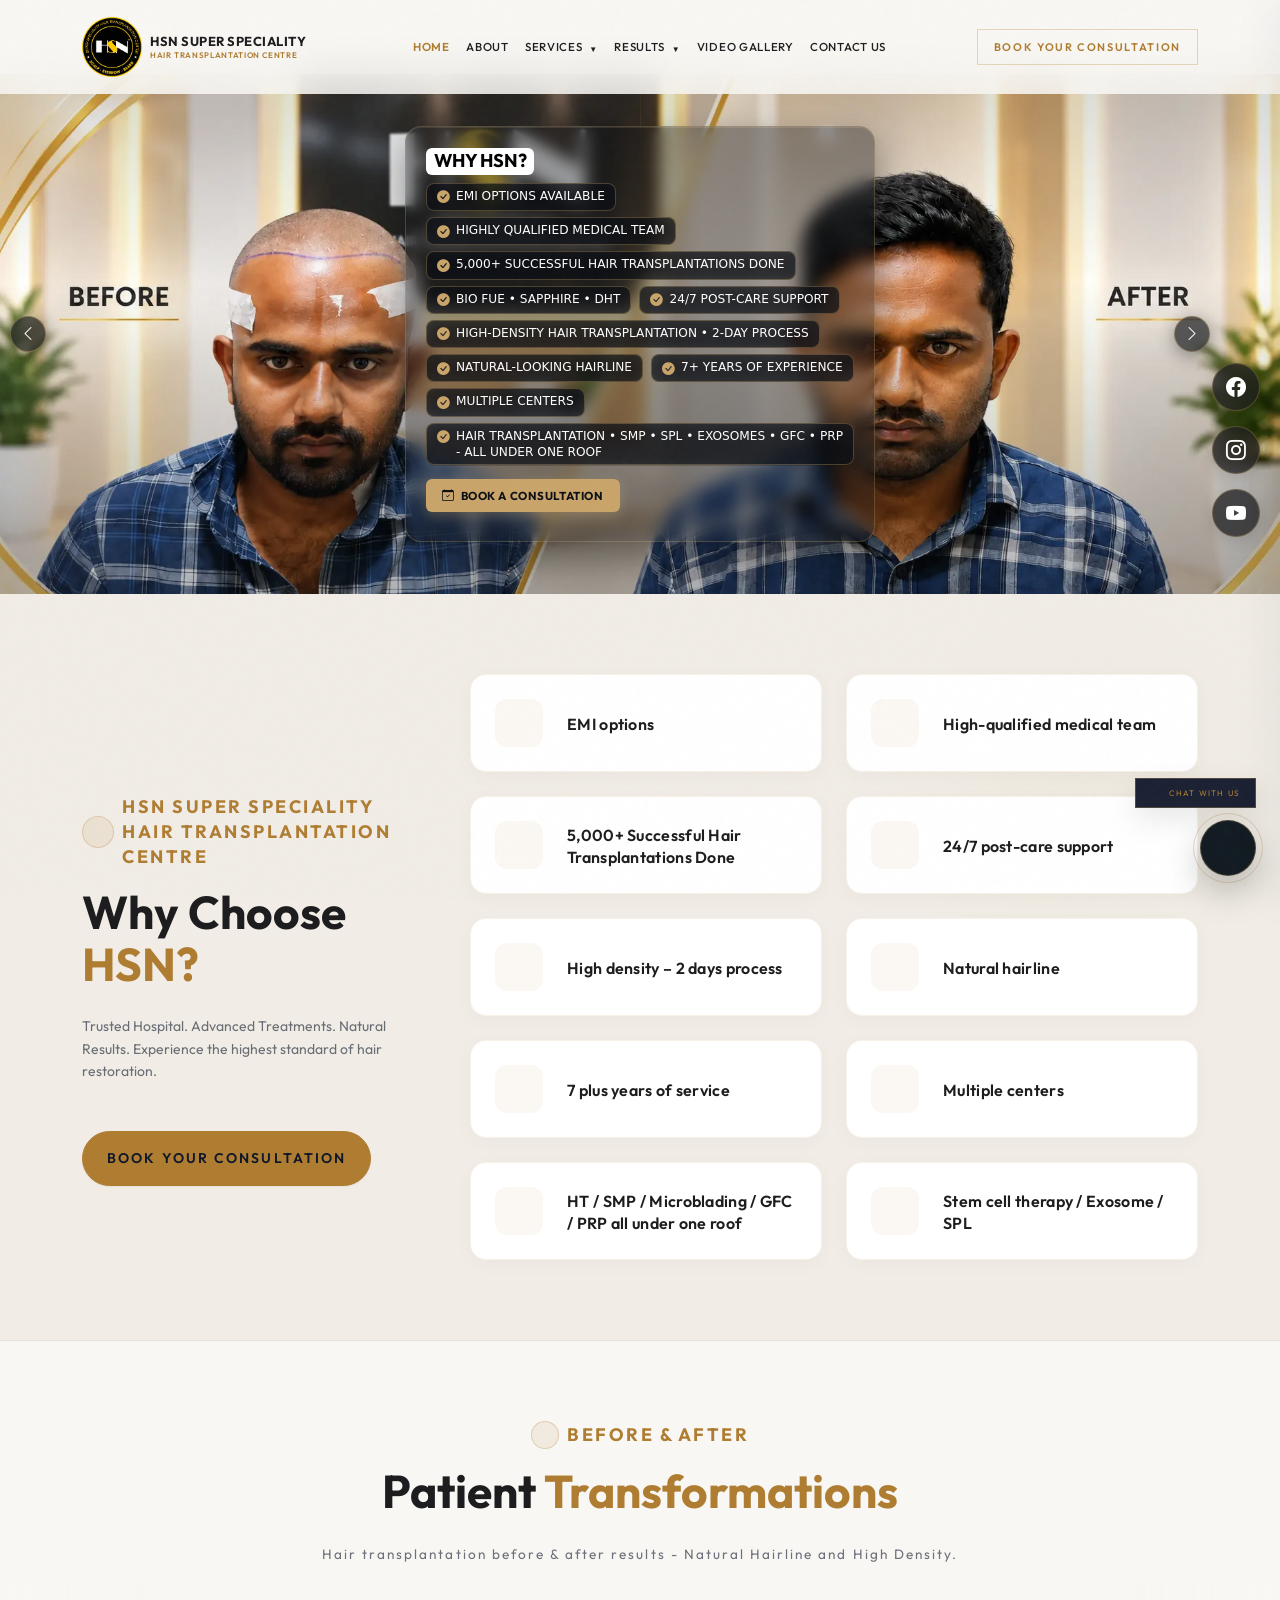
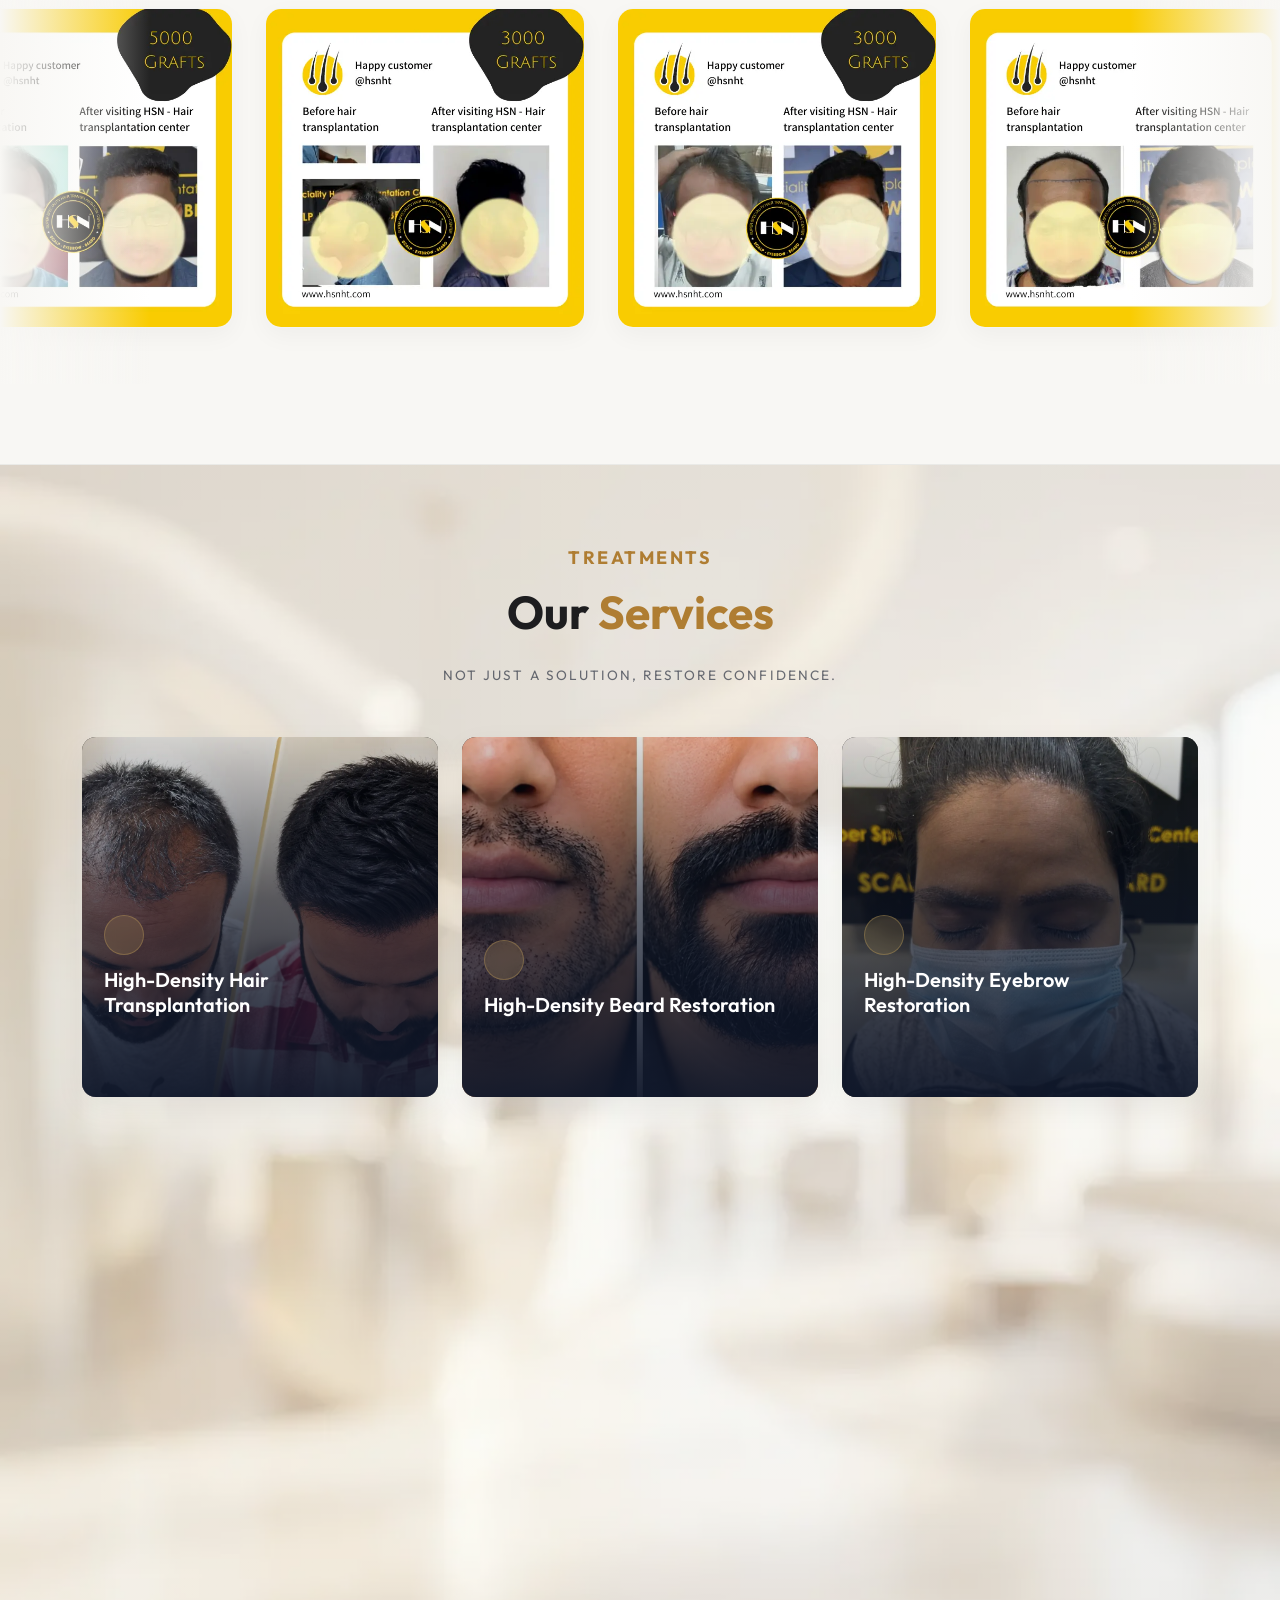
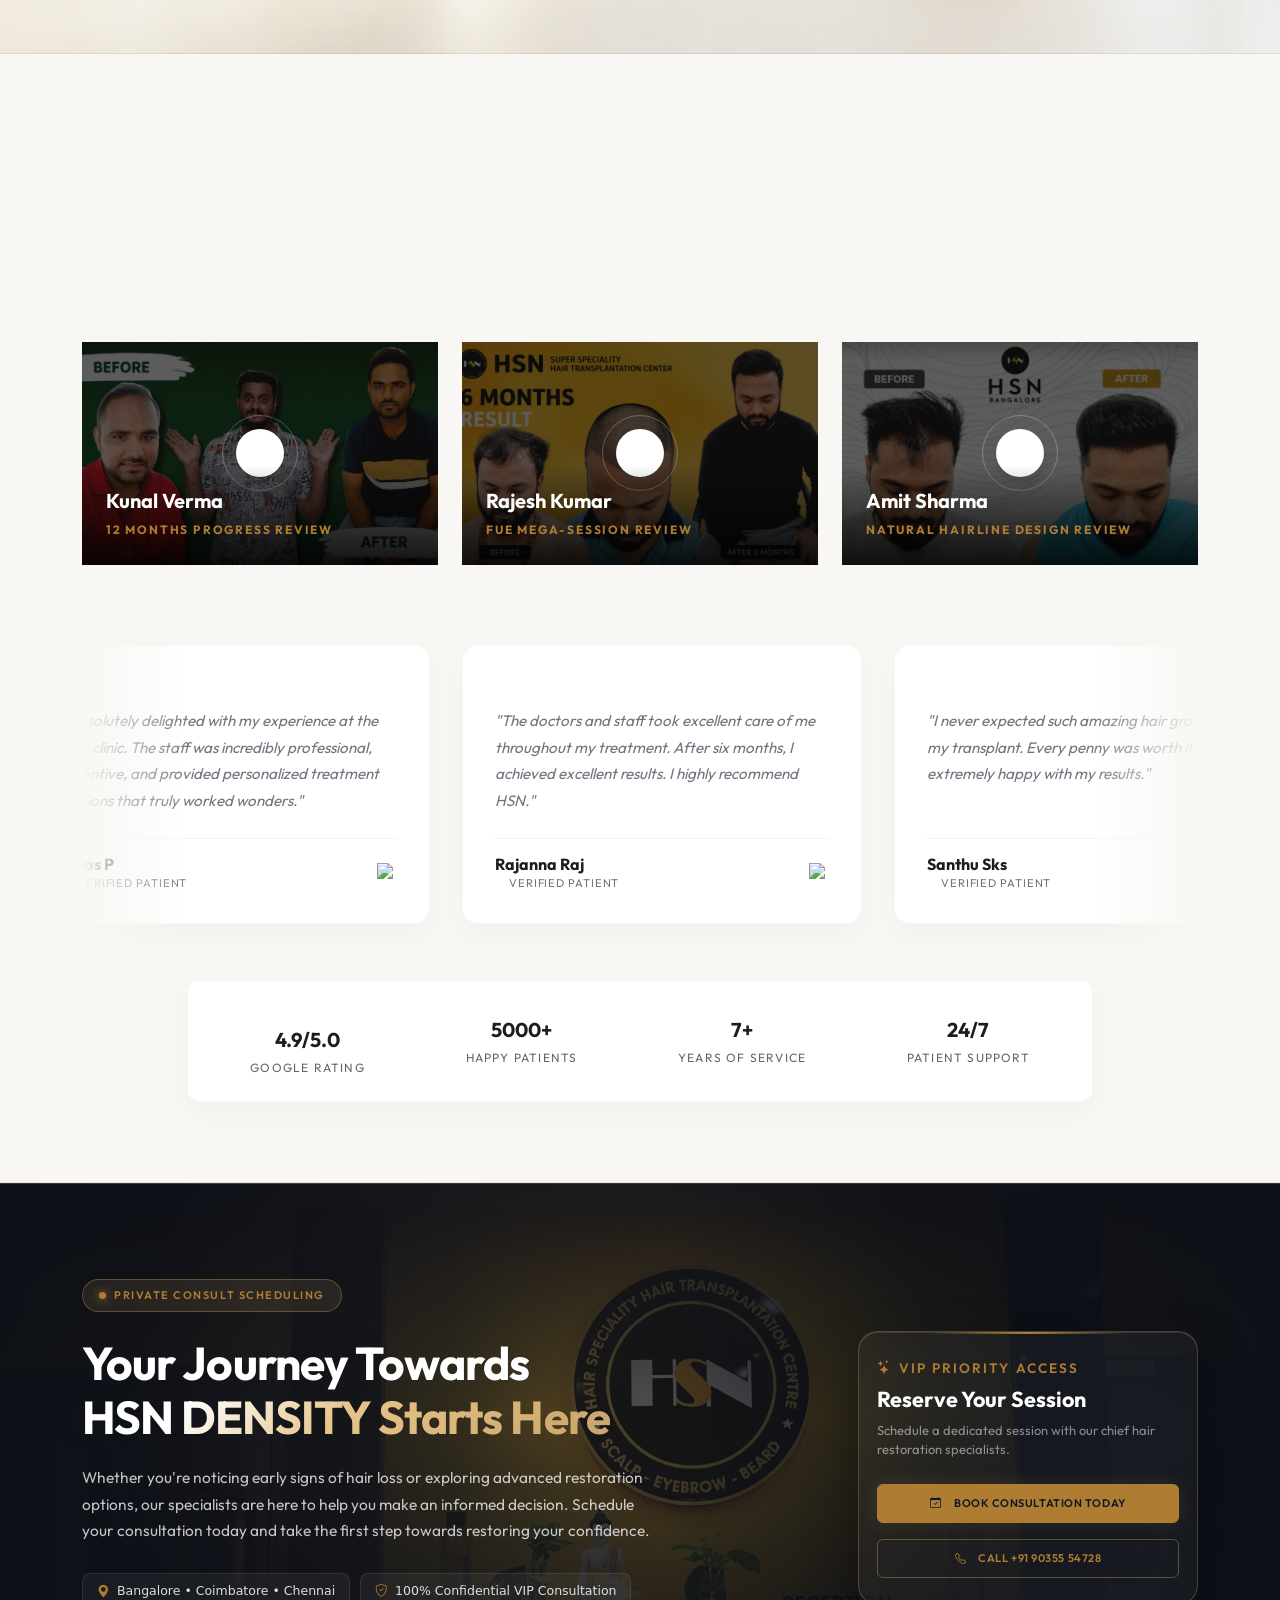
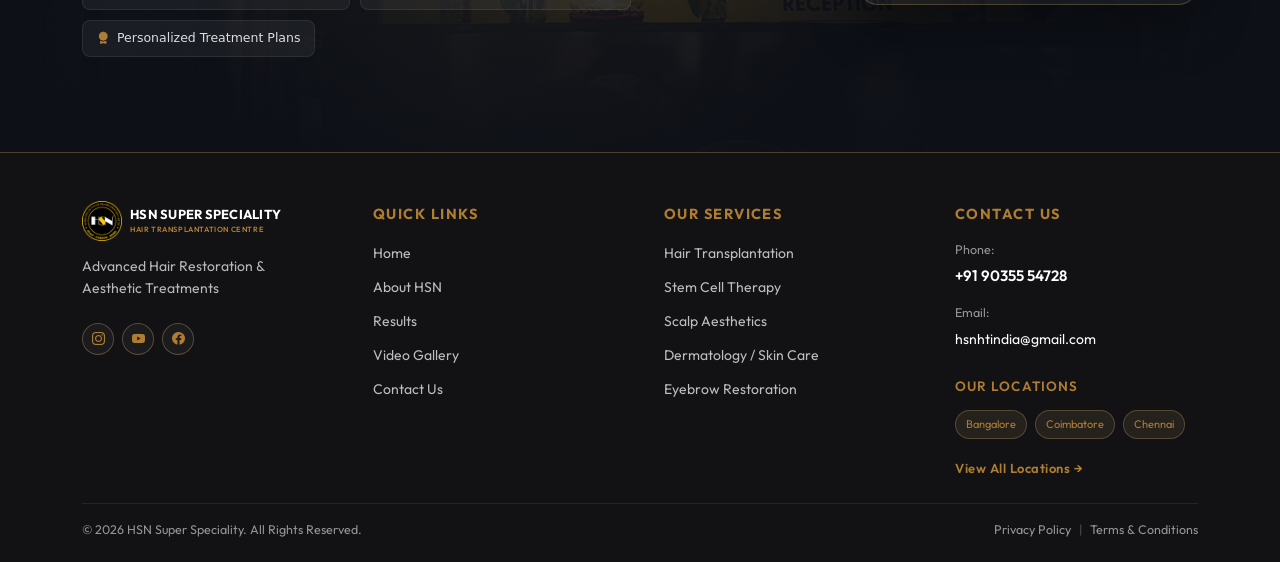
==== commit f65fede8: "hero" ====
--- a/index.html
+++ b/index.html
@@ -65,21 +65,22 @@
         <!-- Slide 1: Why Choose Us -->
         <div class="hero-text-slide active" data-slide-index="0">
           <h1 class="hero-headline">
-            <span class="black"> Why Choose HSN?</span>
+            <span class="black"> WHY HSN?</span>
           </h1>
           <div class="hero-points-grid">
-            <div class="hero-point-chip"><i class="bi bi-check-circle-fill"></i> EMI options</div>
-            <div class="hero-point-chip"><i class="bi bi-check-circle-fill"></i> High-qualified medical team</div>
-            <div class="hero-point-chip"><i class="bi bi-check-circle-fill"></i> 5000 plus successfully hair
-              transplantation</div>
-            <div class="hero-point-chip"><i class="bi bi-check-circle-fill"></i> BIO FUE/SAPPHIRE/DHT </div>
-            <div class="hero-point-chip"><i class="bi bi-check-circle-fill"></i> 24/7 post-care support</div>
-            <div class="hero-point-chip"><i class="bi bi-check-circle-fill"></i> High density – 2 days process</div>
-            <div class="hero-point-chip"><i class="bi bi-check-circle-fill"></i> Natural hairline</div>
-            <div class="hero-point-chip"><i class="bi bi-check-circle-fill"></i> 7 plus years of service</div>
-            <div class="hero-point-chip"><i class="bi bi-check-circle-fill"></i> Multiple centers</div>
-            <div class="hero-point-chip"><i class="bi bi-check-circle-fill"></i> HT/SMP/Microblading/GFC/PRP all under
-              one roof</div>
+            <div class="hero-point-chip"><i class="bi bi-check-circle-fill"></i> EMI OPTIONS AVAILABLE</div>
+            <div class="hero-point-chip"><i class="bi bi-check-circle-fill"></i> HIGHLY QUALIFIED MEDICAL TEAM</div>
+            <div class="hero-point-chip"><i class="bi bi-check-circle-fill"></i> 5,000+ SUCCESSFUL HAIR TRANSPLANTATIONS
+              DONE</div>
+            <div class="hero-point-chip"><i class="bi bi-check-circle-fill"></i> BIO FUE • SAPPHIRE • DHT </div>
+            <div class="hero-point-chip"><i class="bi bi-check-circle-fill"></i> 24/7 POST-CARE SUPPORT</div>
+            <div class="hero-point-chip"><i class="bi bi-check-circle-fill"></i> HIGH-DENSITY HAIR TRANSPLANTATION •
+              2-DAY PROCESS</div>
+            <div class="hero-point-chip"><i class="bi bi-check-circle-fill"></i> NATURAL-LOOKING HAIRLINE</div>
+            <div class="hero-point-chip"><i class="bi bi-check-circle-fill"></i> 7+ YEARS OF EXPERIENCE</div>
+            <div class="hero-point-chip"><i class="bi bi-check-circle-fill"></i> MULTIPLE CENTERS</div>
+            <div class="hero-point-chip"><i class="bi bi-check-circle-fill"></i> HAIR TRANSPLANTATION • SMP • SPL •
+              EXOSOMES • GFC • PRP - ALL UNDER ONE ROOF</div>
           </div>
           <div class="hero-cta-row">
             <button class="hero-btn-primary" data-bs-toggle="modal" data-bs-target="#consultationModal">
@@ -94,7 +95,7 @@
             High-Density Hair Transplantation for a <span class="black">Natural-Looking Hairline</span>
           </h1>
           <p class="hero-sub">
-            Advanced hair restoration focused on natural hairlines, high-density results, and personalised care.
+            Advanced Hair Restoration. Natural Hairlines. High-Density Results. Personalised Care.
           </p>
           <div class="hero-cta-row">
             <button class="hero-btn-primary" data-bs-toggle="modal" data-bs-target="#consultationModal">
@@ -123,11 +124,10 @@
         <!-- Slide 3: Patient Transformations -->
         <div class="hero-text-slide" data-slide-index="2">
           <h1 class="hero-headline">
-            Natural Results. <br><span class="black">Renewed Confidence.</span>
+            Where<br><span class="black"> Natural Hairlines </span> Meet High Density
           </h1>
           <p class="hero-sub">
-            Explore our patient transformations and see the difference that personalised hair restoration can make.
-          </p>
+            Explore real HSN patient transformations and their hair restoration journeys. </p>
           <div class="hero-cta-row">
             <button class="hero-btn-primary" data-bs-toggle="modal" data-bs-target="#consultationModal">
               <i class="bi bi-calendar-check"></i> BOOK A CONSULTATION
@@ -233,8 +233,8 @@
                 <div class="hsn-feature-icon-box">
                   <i data-lucide="check-circle" style="width: 24px; height: 24px;"></i>
                 </div>
-                <h6 class="font-sans font-semibold text-primary mb-0 hsn-feature-title">5000 plus successfully hair
-                  transplantation</h6>
+                <h6 class="font-sans font-semibold text-primary mb-0 hsn-feature-title">5,000+ Successful Hair
+                  Transplantations Done</h6>
               </div>
             </div>
 
--- a/assets/css/style.css
+++ b/assets/css/style.css
@@ -474,7 +474,7 @@
 /* Sleek Ultra-Translucent Glass Panel — Non-Obstructive */
 .hero-text-block {
   width: 100%;
-  max-width: 440px;
+  max-width: 500px;
   position: relative;
   z-index: 7;
   margin: 0 auto;
@@ -482,7 +482,7 @@
   /* balanced transparent glass so patient faces show cleanly */
   border: 1px solid rgba(201, 164, 106, 0.28);
   border-radius: 16px;
-  padding: 22px 26px;
+  padding: 22px 24px;
   backdrop-filter: blur(8px);
   -webkit-backdrop-filter: blur(8px);
   box-shadow: 0 16px 40px rgba(0, 0, 0, 0.45), inset 0 1px 0 rgba(255, 255, 255, 0.1);
@@ -560,28 +560,31 @@
   font-weight: 400;
 }
 
-/* Points & Specialities Chip Grid for Slides 2 & 4 — Compact */
+/* Points & Specialities Chip Grid — Responsive 2-Column Inline Flex */
 .hero-points-grid {
   display: flex;
   flex-wrap: wrap;
-  gap: 6px;
+  gap: 6px 8px;
   max-width: 100%;
   margin-bottom: 0.85rem;
 }
 
 .hero-point-chip {
   display: inline-flex;
-  align-items: center;
-  gap: 5px;
+  align-items: flex-start;
+  gap: 6px;
   padding: 4px 10px;
-  background: rgba(12, 15, 20, 0.6);
-  border: 1px solid rgba(201, 164, 106, 0.3);
-  border-radius: 20px;
-  font-size: 0.8rem;
+  background: rgba(12, 15, 20, 0.65);
+  border: 1px solid rgba(201, 164, 106, 0.32);
+  border-radius: 8px;
+  font-size: 0.76rem;
   font-weight: 500;
   color: #FFFFFF;
+  line-height: 1.35;
   backdrop-filter: blur(6px);
-  transition: all 0.3s ease;
+  -webkit-backdrop-filter: blur(6px);
+  transition: all 0.25s ease;
+  word-break: break-word;
 }
 
 .hero-point-chip:hover {
@@ -592,7 +595,9 @@
 
 .hero-point-chip i {
   color: #C9A46A;
-  font-size: 0.85rem;
+  font-size: 0.8rem;
+  margin-top: 1px;
+  flex-shrink: 0;
 }
 
 /* CTA Buttons — Single Dominant CTA Styling */
@@ -804,7 +809,7 @@
     padding: 20px 18px;
     border-radius: 16px;
     margin: 0 auto;
-    max-width: 440px;
+    max-width: 480px;
   }
 
   .hero-side-btn,
@@ -6725,9 +6730,9 @@
   align-items: center;
   justify-content: center;
   padding: 18px 40px;
-  border: 1.5px solid rgba(201, 164, 106, 0.7);
-  color: #FFFFFF;
-  background: rgba(201, 164, 106, 0.12);
+  border: 1.5px solid #C9A46A;
+  color: #1D1D1F !important;
+  background: rgba(201, 164, 106, 0.08);
   font-family: var(--font-sans);
   font-size: 15px !important;
   font-weight: 600 !important;
@@ -6735,23 +6740,23 @@
   text-transform: uppercase;
   text-decoration: none;
   border-radius: 4px;
-  backdrop-filter: blur(6px);
-  -webkit-backdrop-filter: blur(6px);
   transition: all 0.3s ease;
 }
 
 .hr-btn-outline:hover {
-  background-color: var(--color-secondary, #C9A46A);
-  color: #121214 !important;
-  border-color: var(--color-secondary, #C9A46A);
-}
-
-/* Hero Banners: Hide Call Now button on Desktop (>991px), display ONLY on Mobile / Tablet (<=991px) */
+  background-color: #C9A46A;
+  color: #FFFFFF !important;
+  border-color: #C9A46A;
+  transform: translateY(-2px);
+  box-shadow: 0 8px 22px rgba(201, 164, 106, 0.3);
+}
+
+/* Hero Banners: Display Call Now button consistently on Desktop & Mobile */
 @media (min-width: 992px) {
 
   .hr-hero-actions .hr-btn-outline,
   .hr-hero .hr-btn-outline {
-    display: none !important;
+    display: inline-flex !important;
   }
 }
 
--- a/assets/css/responsive.css
+++ b/assets/css/responsive.css
@@ -237,13 +237,22 @@
   .hero-points-grid {
     display: flex !important;
     flex-wrap: wrap !important;
-    gap: 6px !important;
-    margin-bottom: 1.1rem !important;
+    gap: 5px 6px !important;
+    margin-bottom: 1rem !important;
   }
 
   .hero-point-chip {
-    font-size: 0.78rem !important;
-    padding: 5px 10px !important;
+    font-size: 0.74rem !important;
+    padding: 4px 8px !important;
+    border-radius: 6px !important;
+    line-height: 1.3 !important;
+    align-items: flex-start !important;
+  }
+
+  .hero-point-chip i {
+    font-size: 0.75rem !important;
+    margin-top: 2px !important;
+    flex-shrink: 0 !important;
   }
 
   .hero-indicators {
@@ -399,6 +408,15 @@
 @media (max-width: 575.98px) {
 
   /* Small screen fine-tuning */
+  .hero-text-block {
+    padding: 1.1rem 0.85rem !important;
+  }
+
+  .hero-point-chip {
+    font-size: 0.71rem !important;
+    padding: 3px 7px !important;
+  }
+
   .hero-title {
     font-size: 1.75rem !important;
   }
@@ -574,8 +592,8 @@
   }
 
   .hero-text-block {
-    max-width: 400px !important;
-    padding: 18px 22px !important;
+    max-width: 470px !important;
+    padding: 18px 20px !important;
   }
 
   .hero-headline {
@@ -614,8 +632,8 @@
   }
 
   .hero-text-block {
-    max-width: 430px !important;
-    padding: 20px 24px !important;
+    max-width: 490px !important;
+    padding: 20px 22px !important;
   }
 }
 
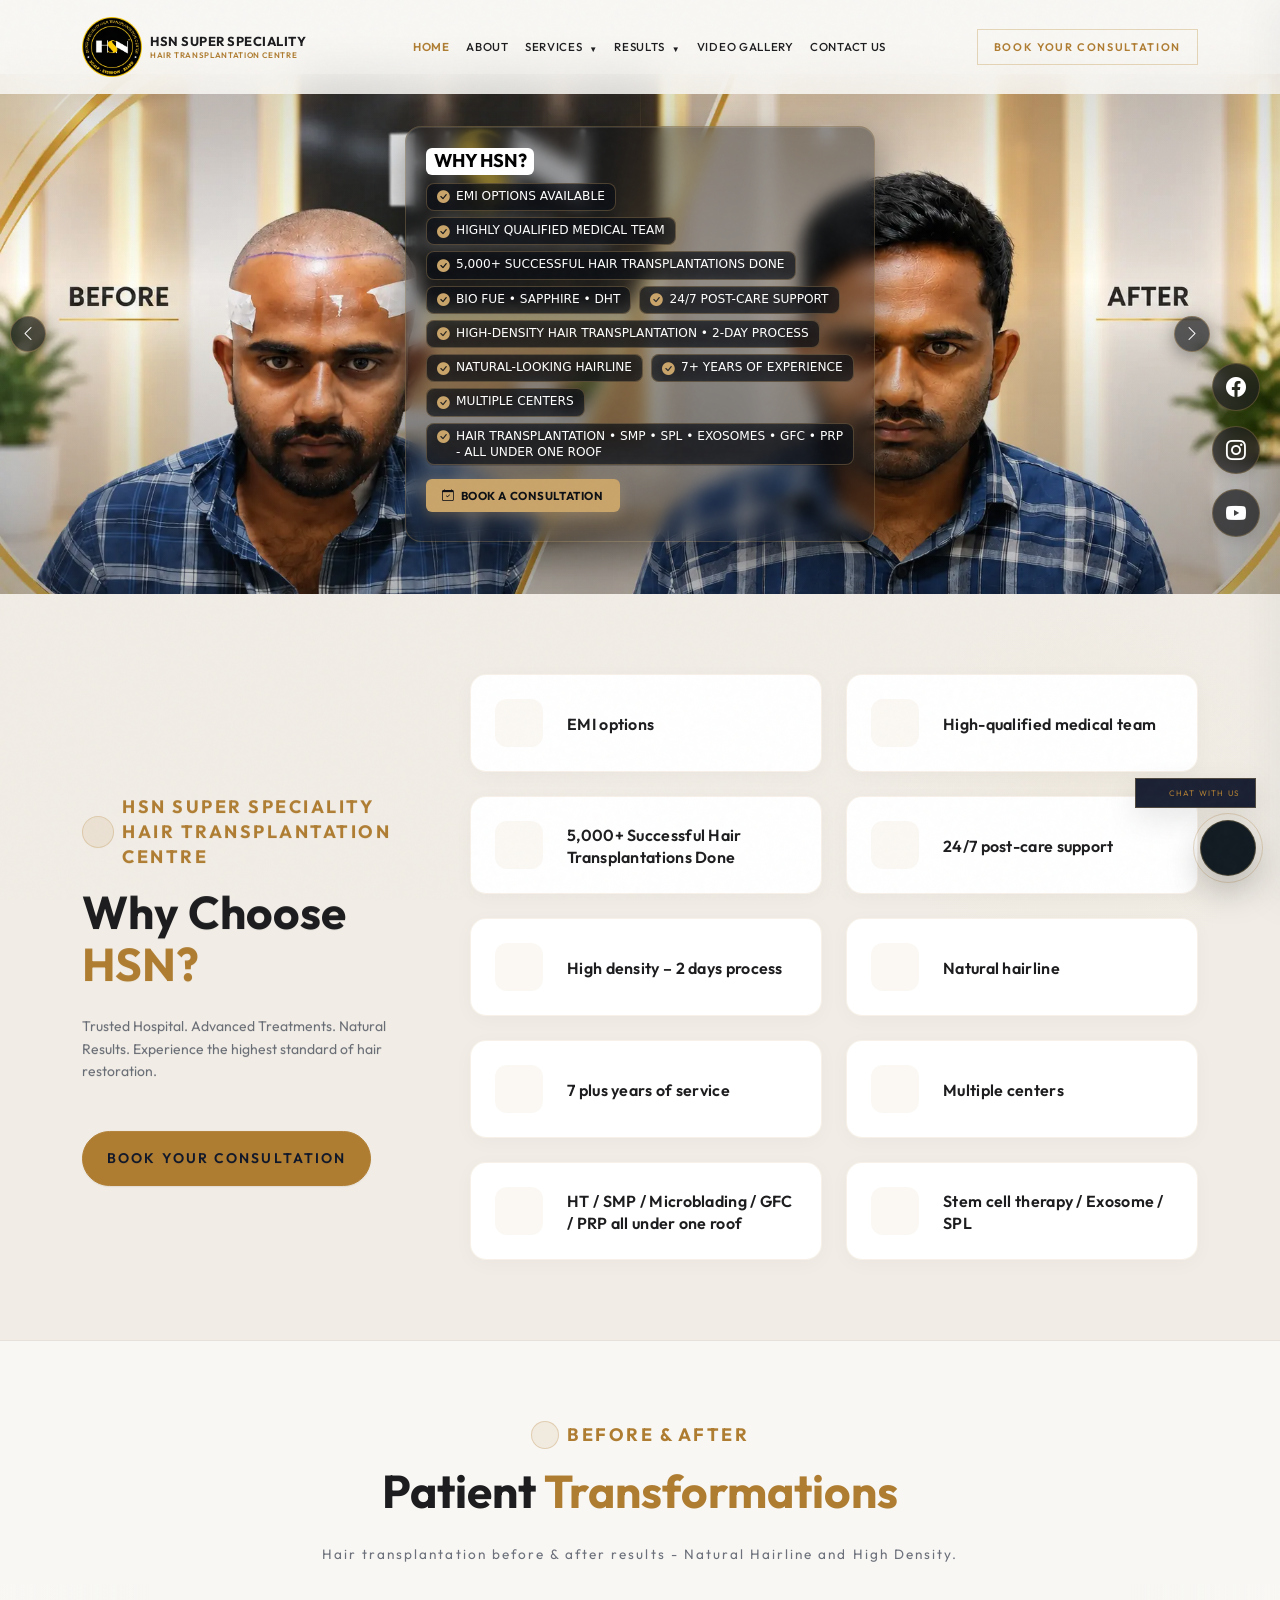
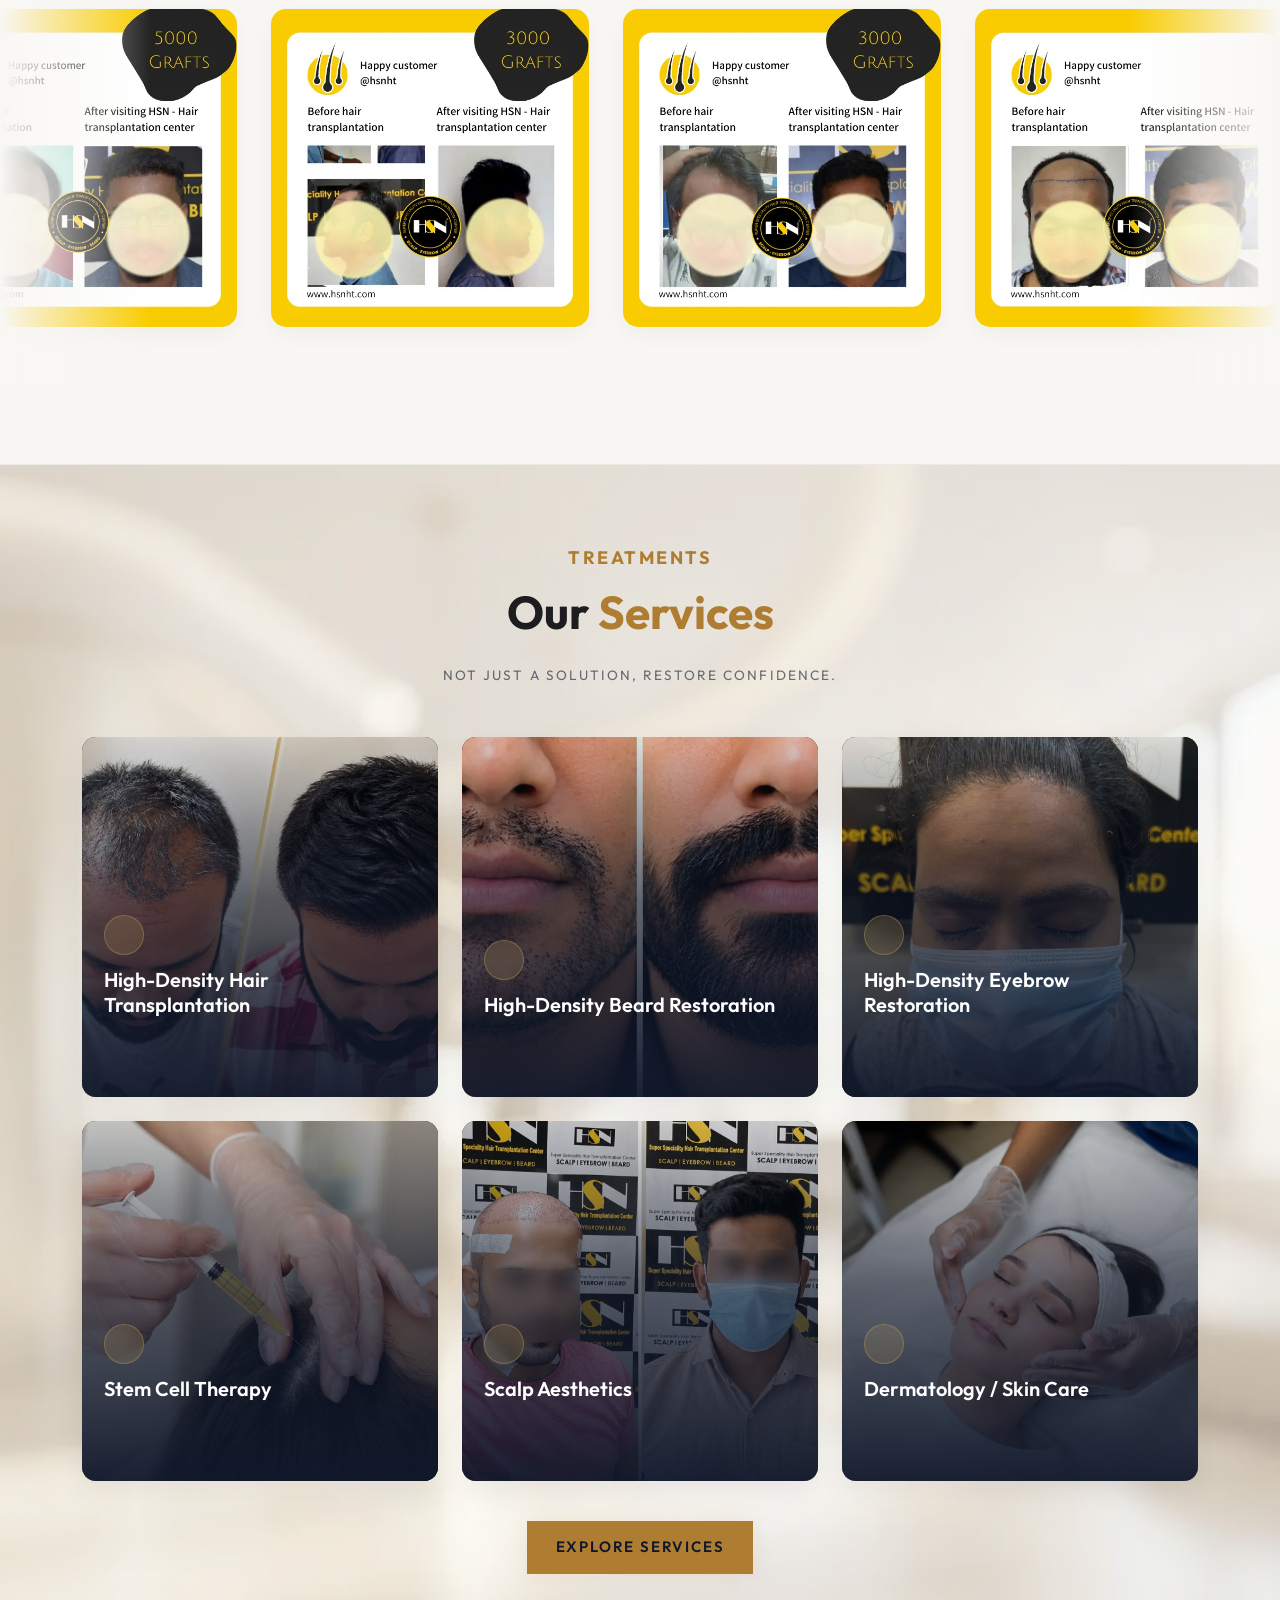
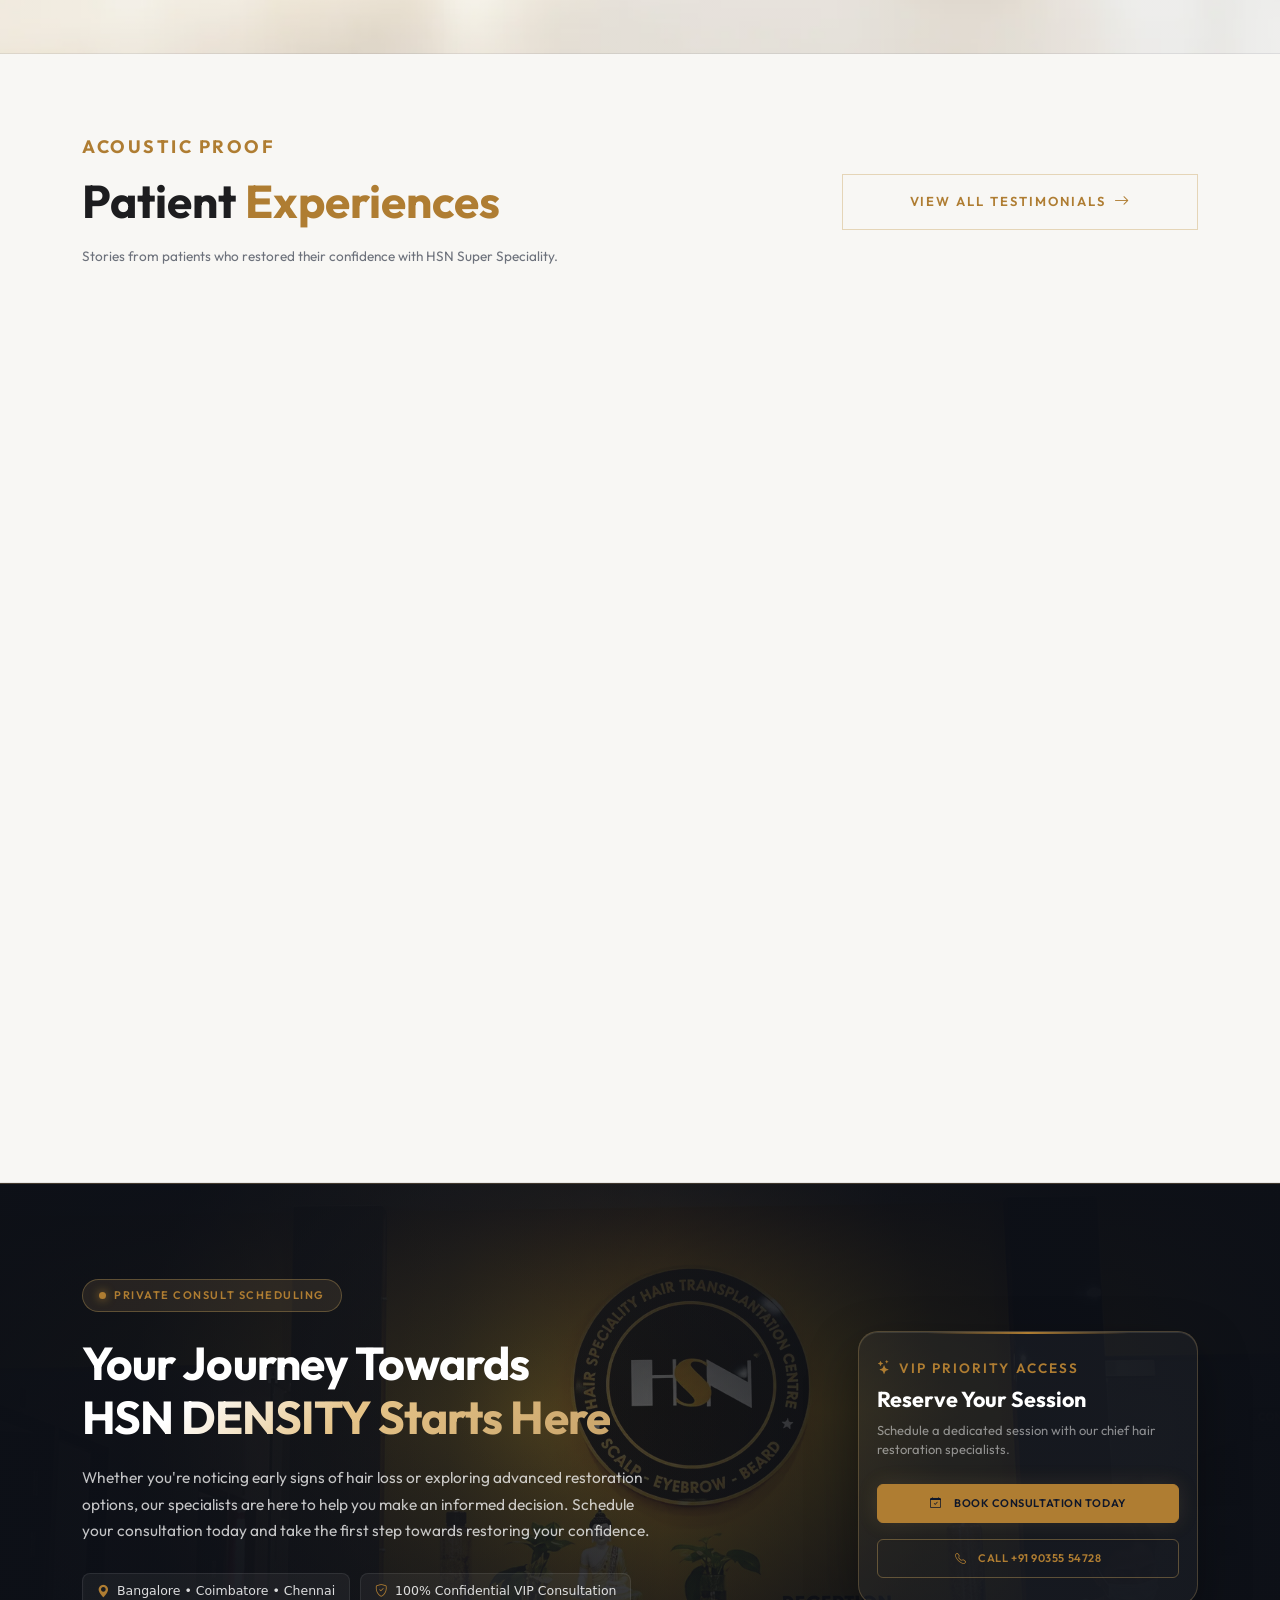
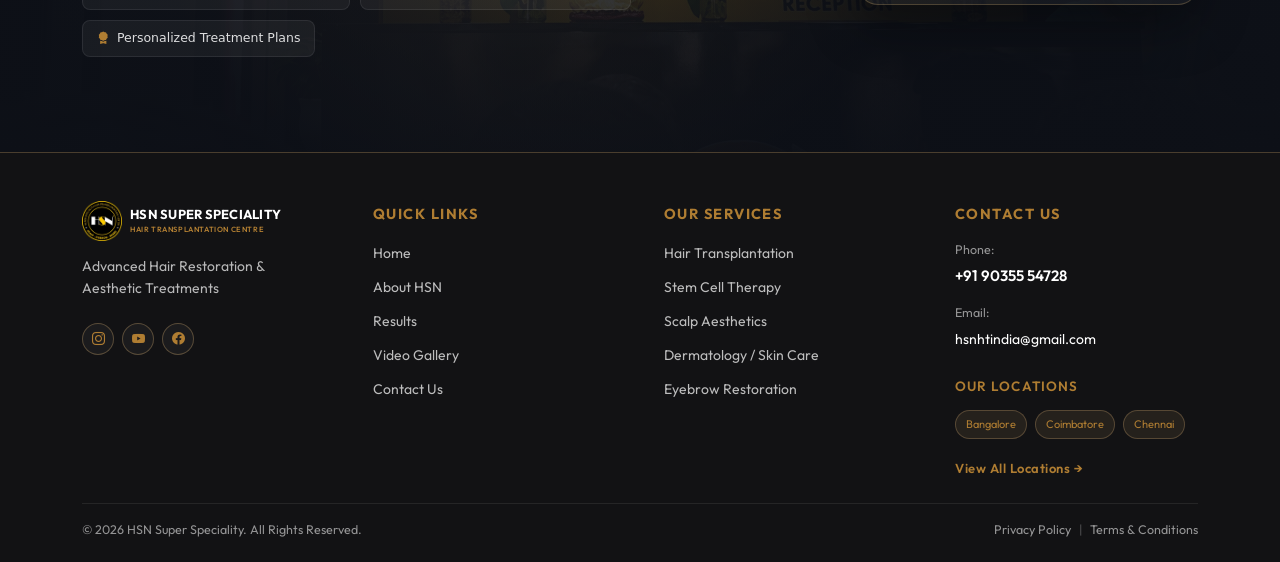
==== commit 09fd8c06: "hero" ====
--- a/index.html
+++ b/index.html
@@ -124,7 +124,7 @@
         <!-- Slide 3: Patient Transformations -->
         <div class="hero-text-slide" data-slide-index="2">
           <h1 class="hero-headline">
-            Where<br><span class="black"> Natural Hairlines </span> Meet High Density
+            Where<span class="black"> Natural Hairlines </span> <br> Meet High Density
           </h1>
           <p class="hero-sub">
             Explore real HSN patient transformations and their hair restoration journeys. </p>
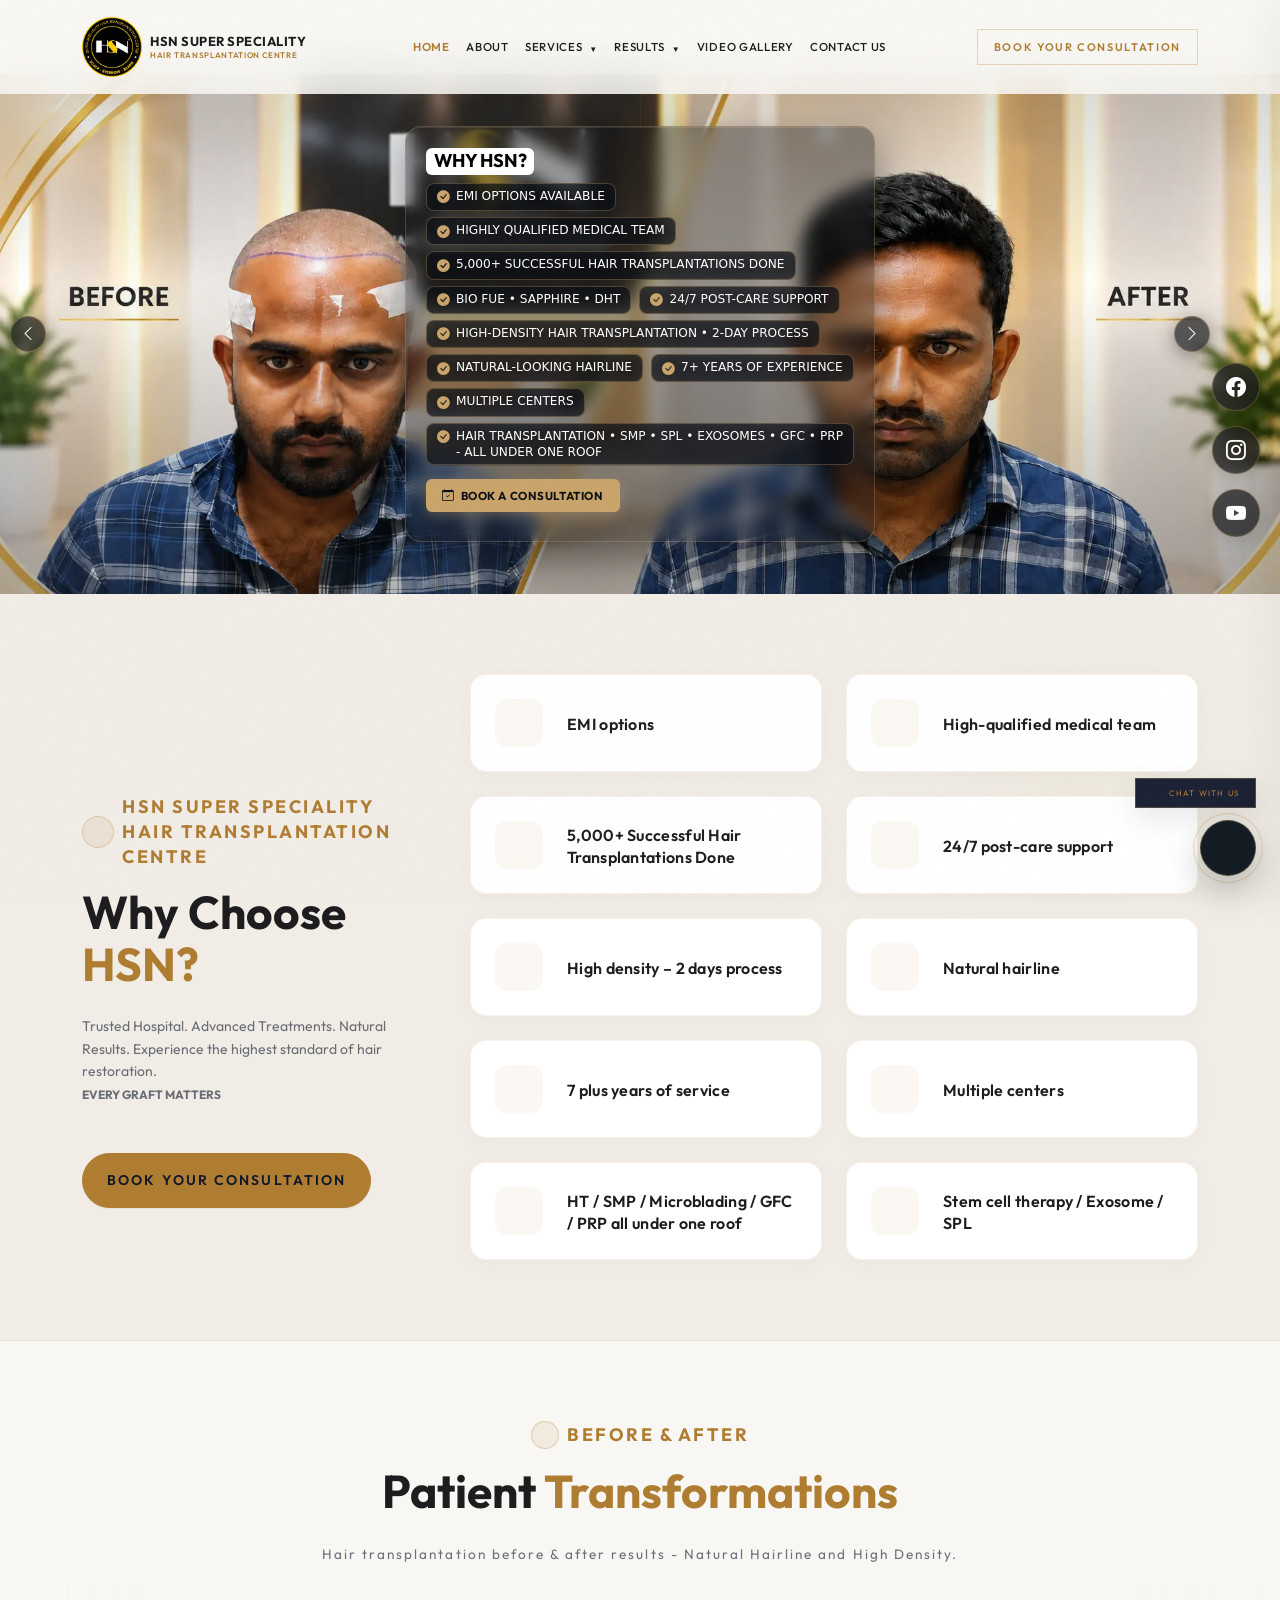
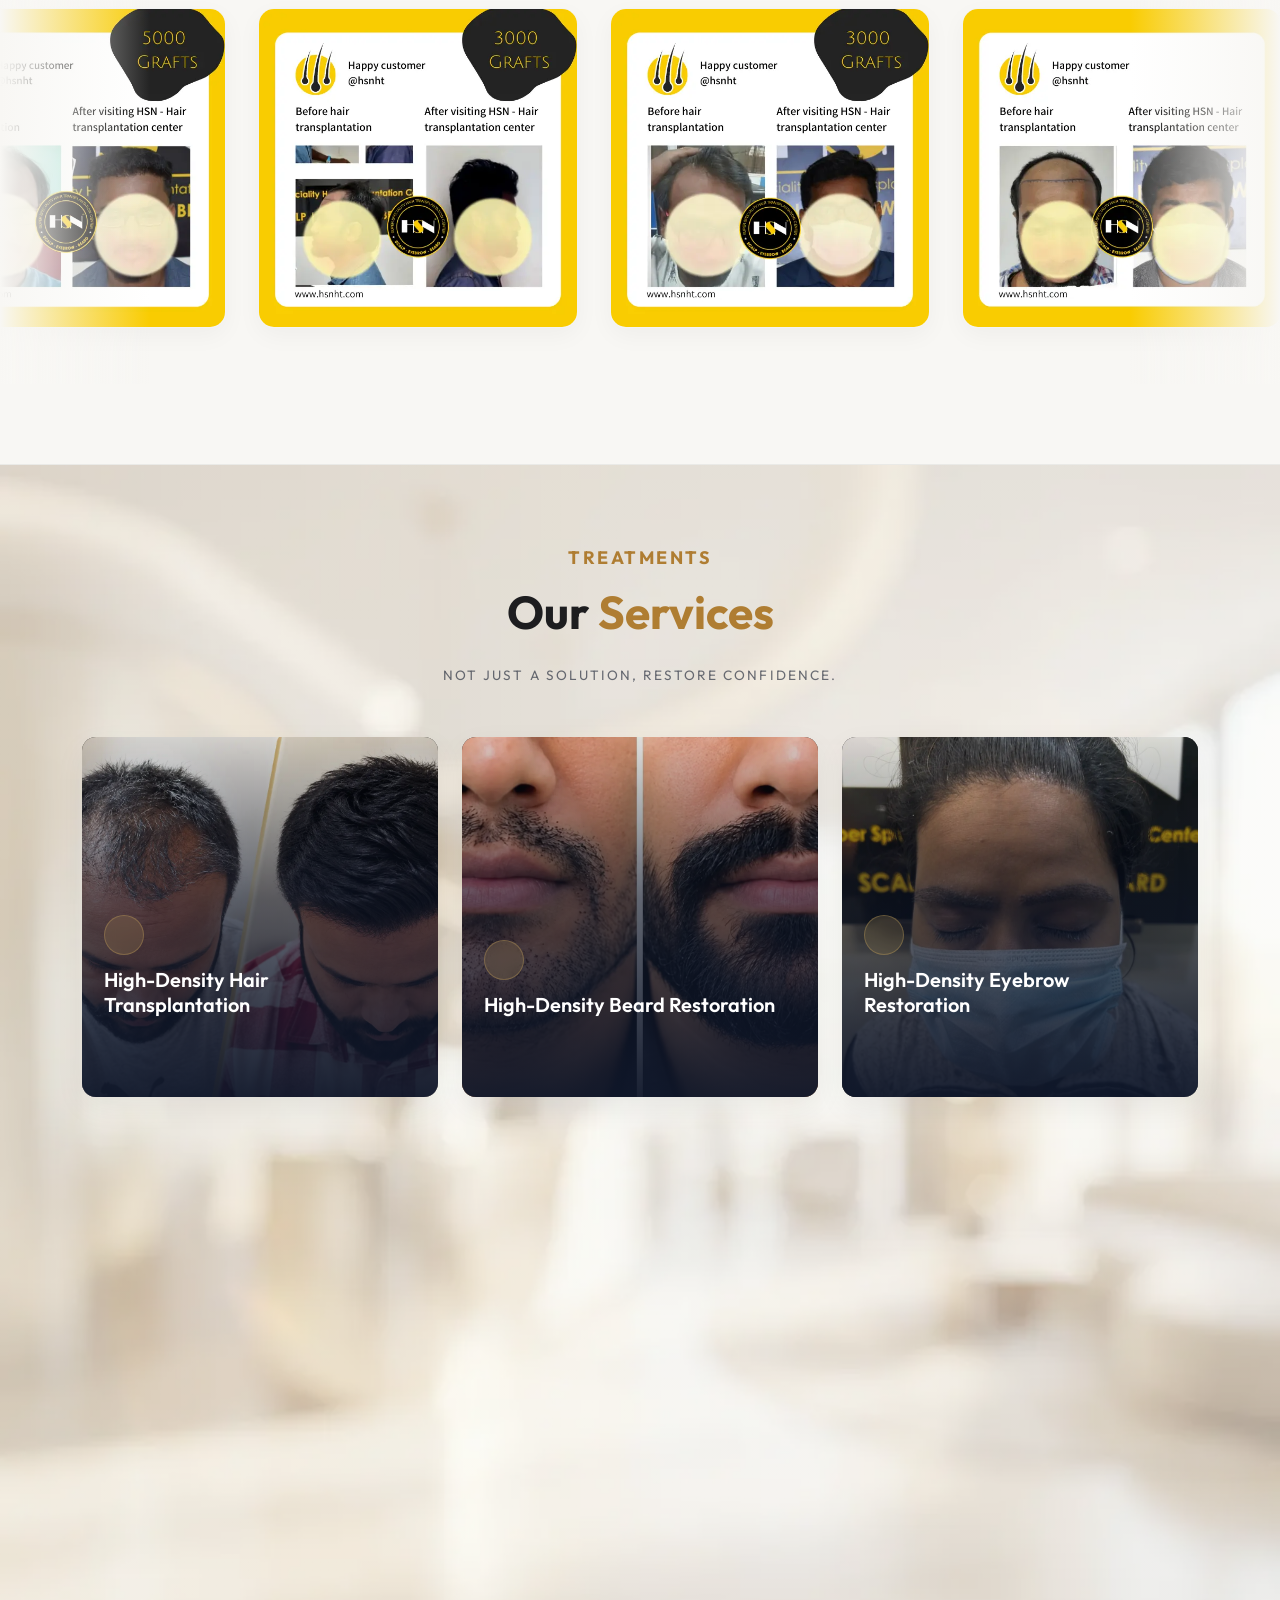
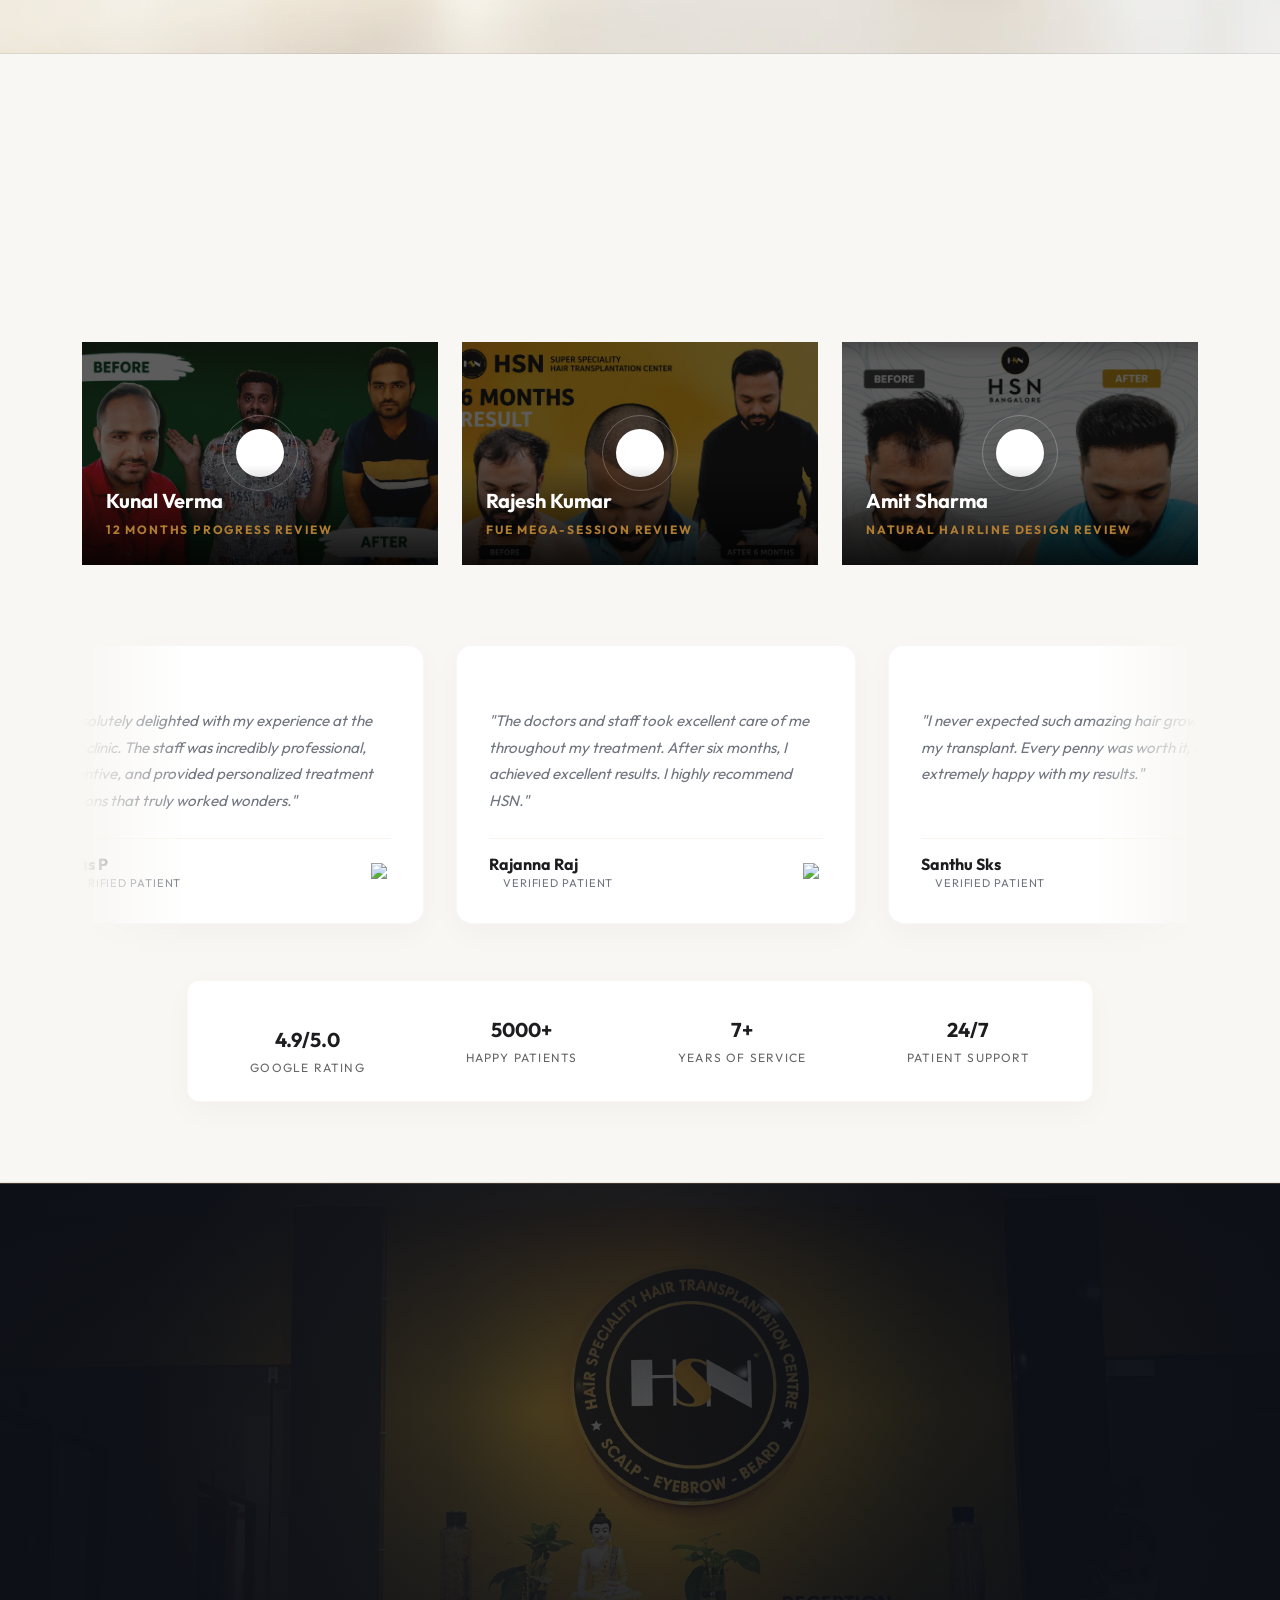
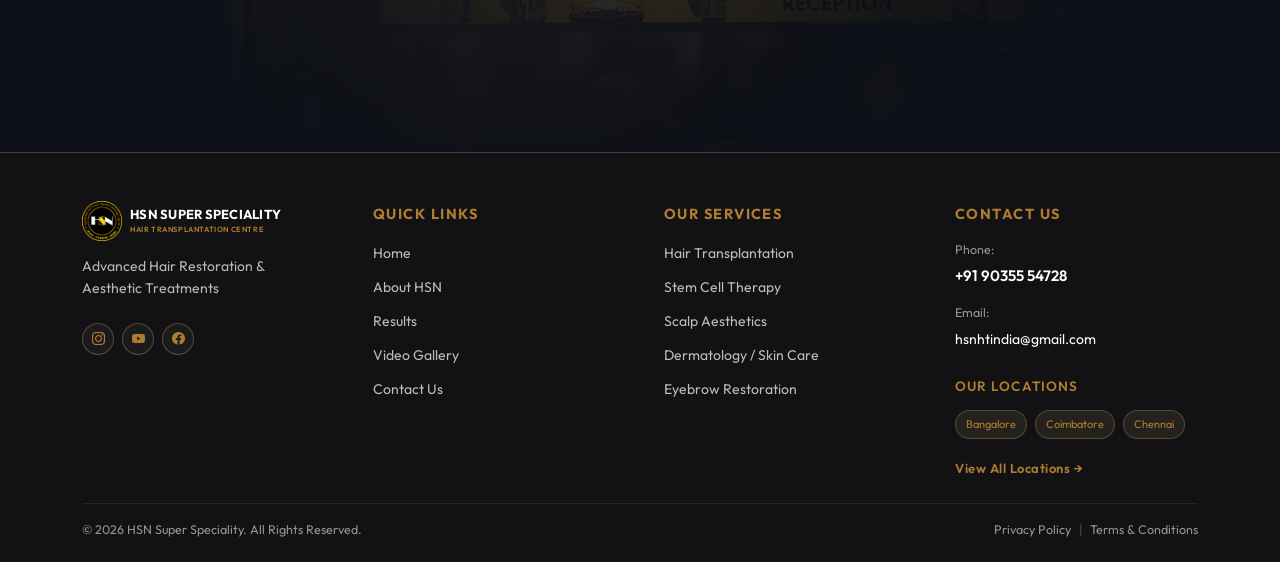
==== commit f4ef8676: "content update" ====
--- a/index.html
+++ b/index.html
@@ -193,7 +193,7 @@
             </h2>
             <p class="font-sans text-sm text-muted mb-5" style="color: var(--color-text-secondary); line-height: 1.6;">
               Trusted Hospital. Advanced Treatments. Natural Results. Experience the highest standard of hair
-              restoration.
+              restoration. <br> <strong style="font-size: 12px;">EVERY GRAFT MATTERS</strong>
             </p>
             <a href="contact.html"
               class="btn btn-gold-solid px-4 py-3 font-mono text-[11px] tracking-widest text-uppercase font-semibold shadow-sm d-inline-block text-decoration-none"
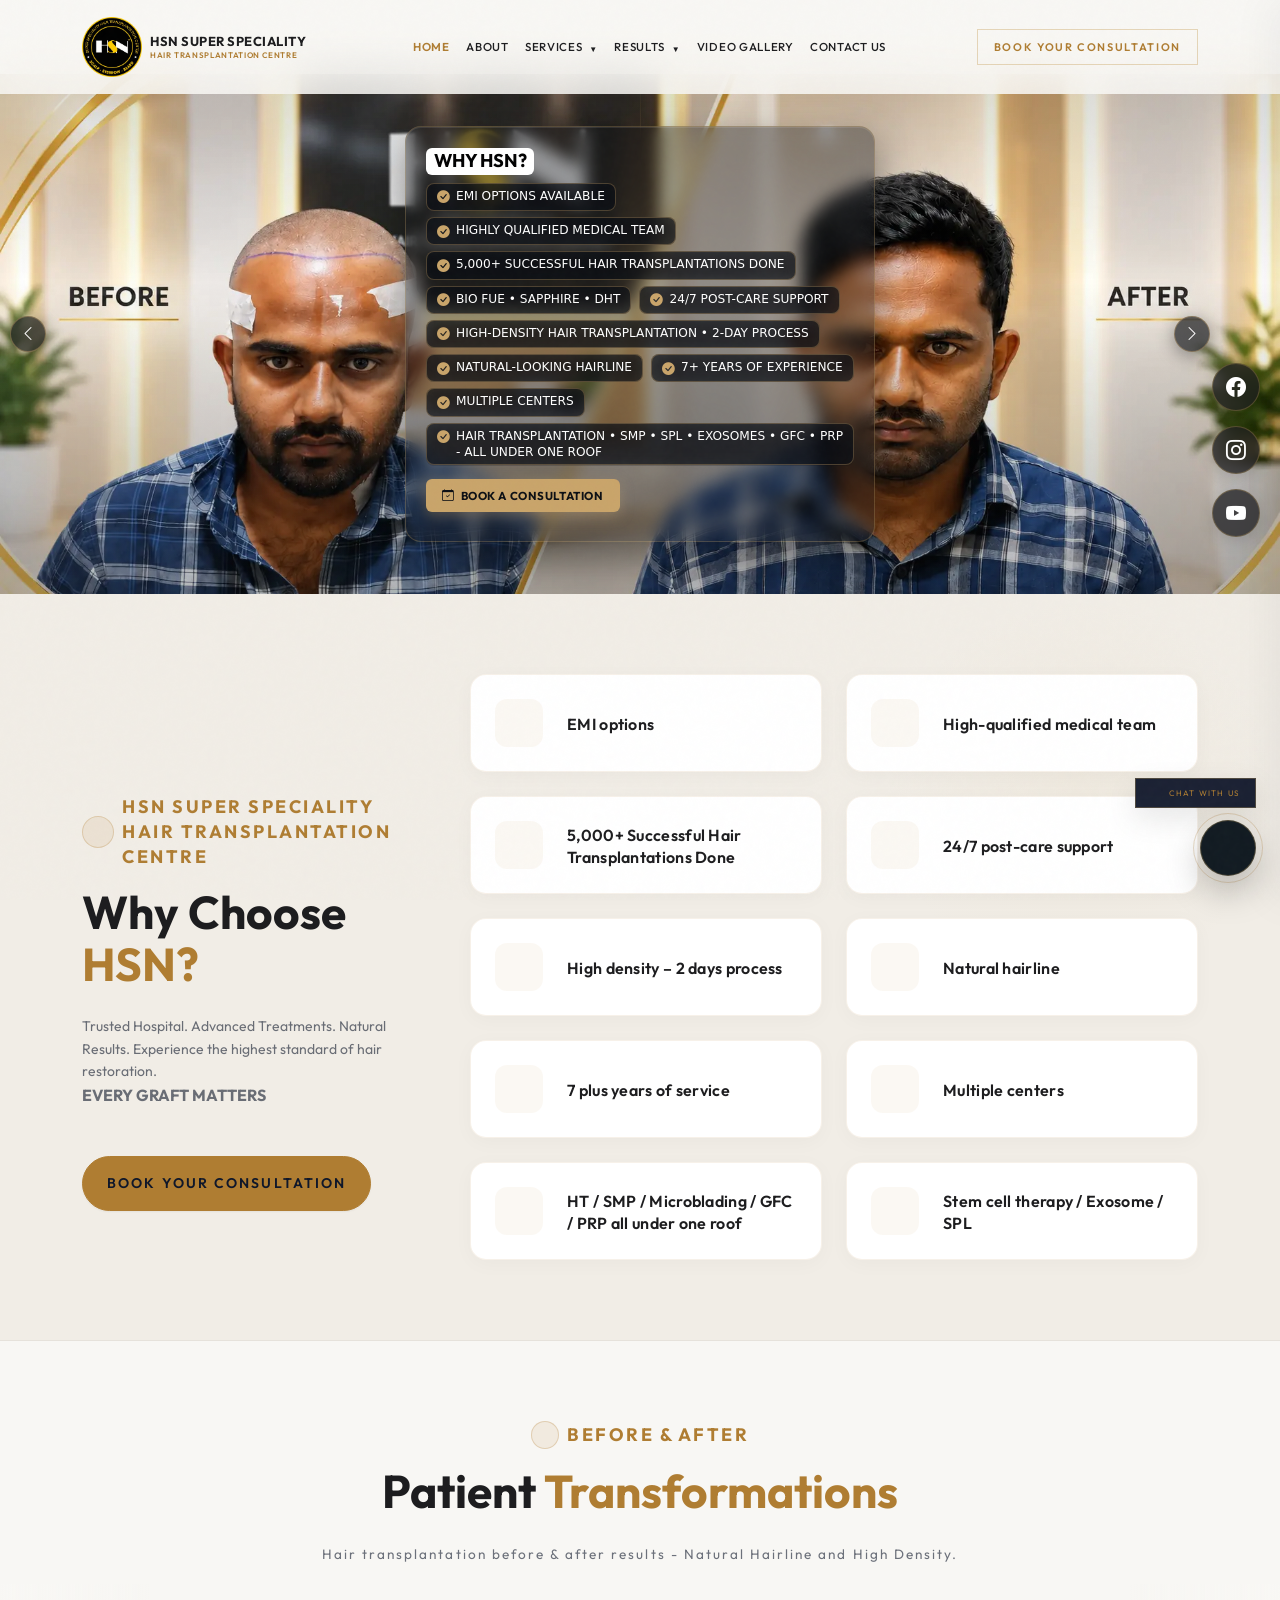
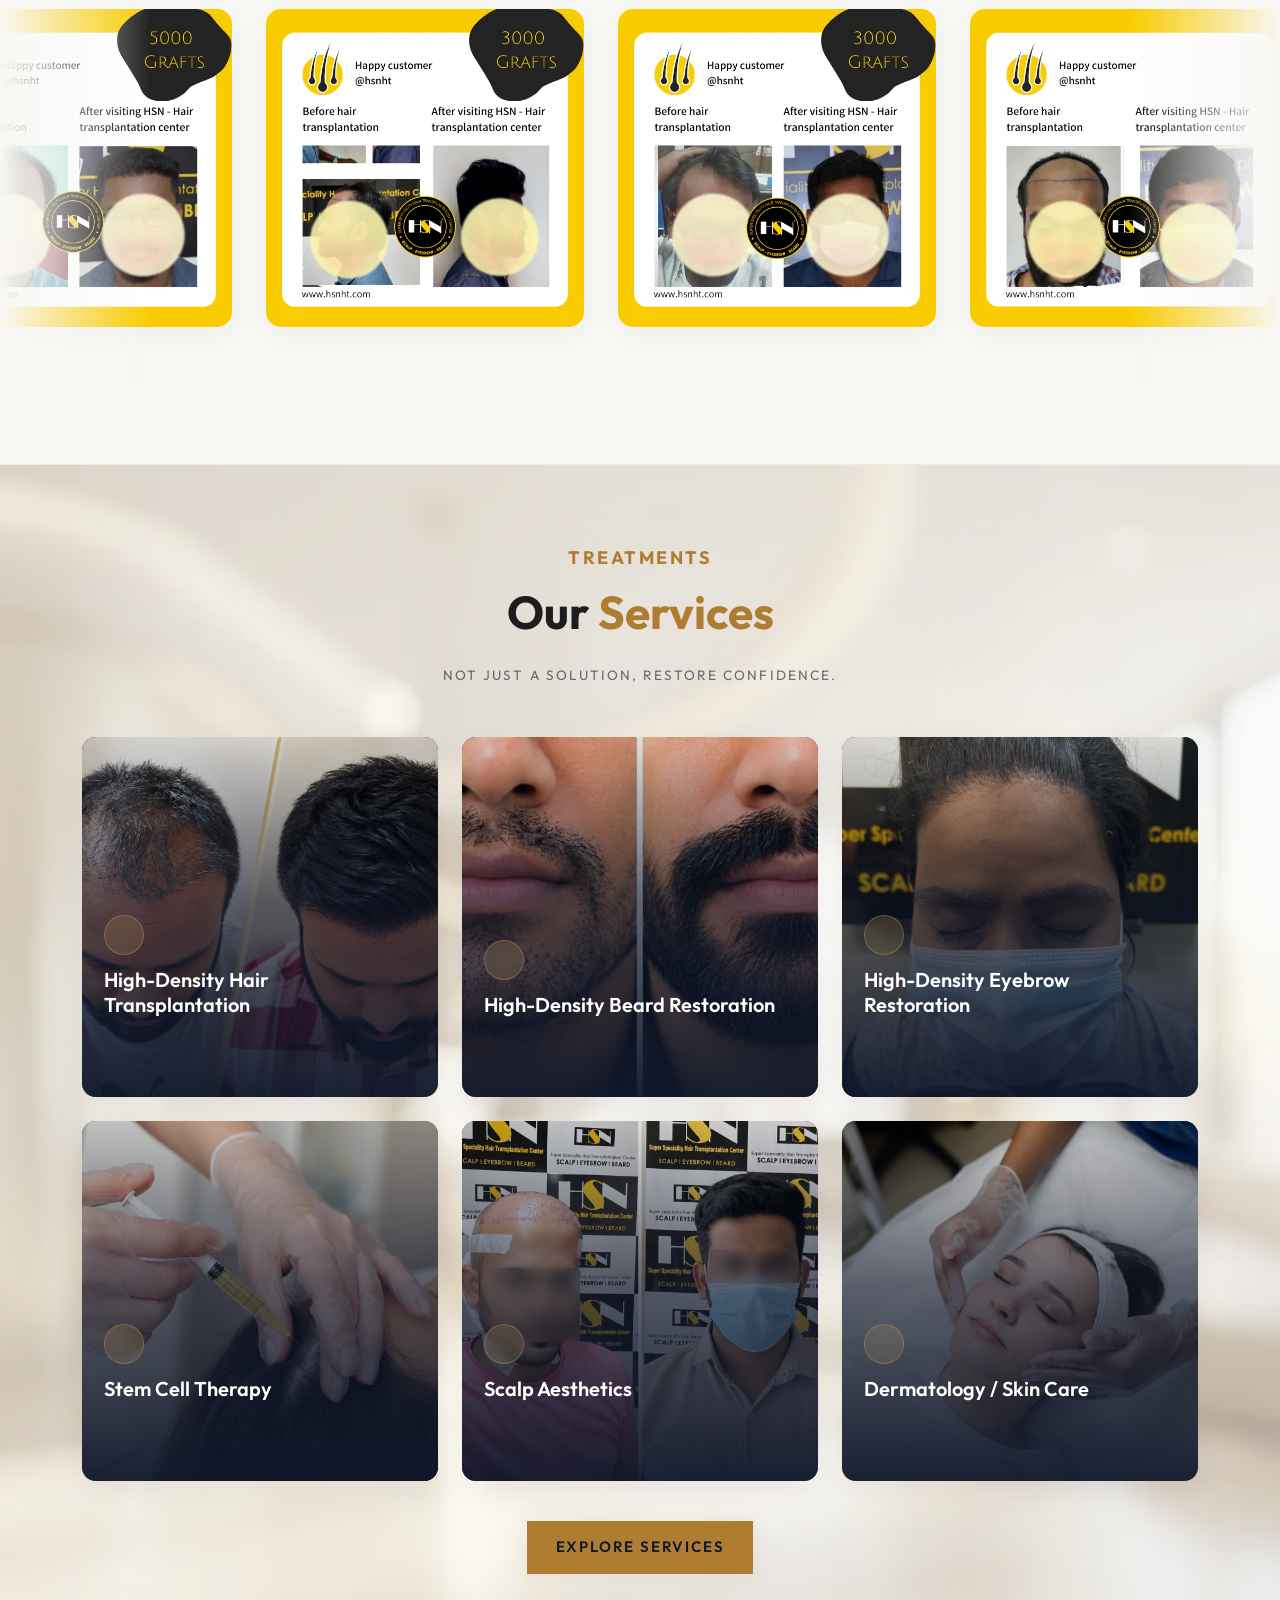
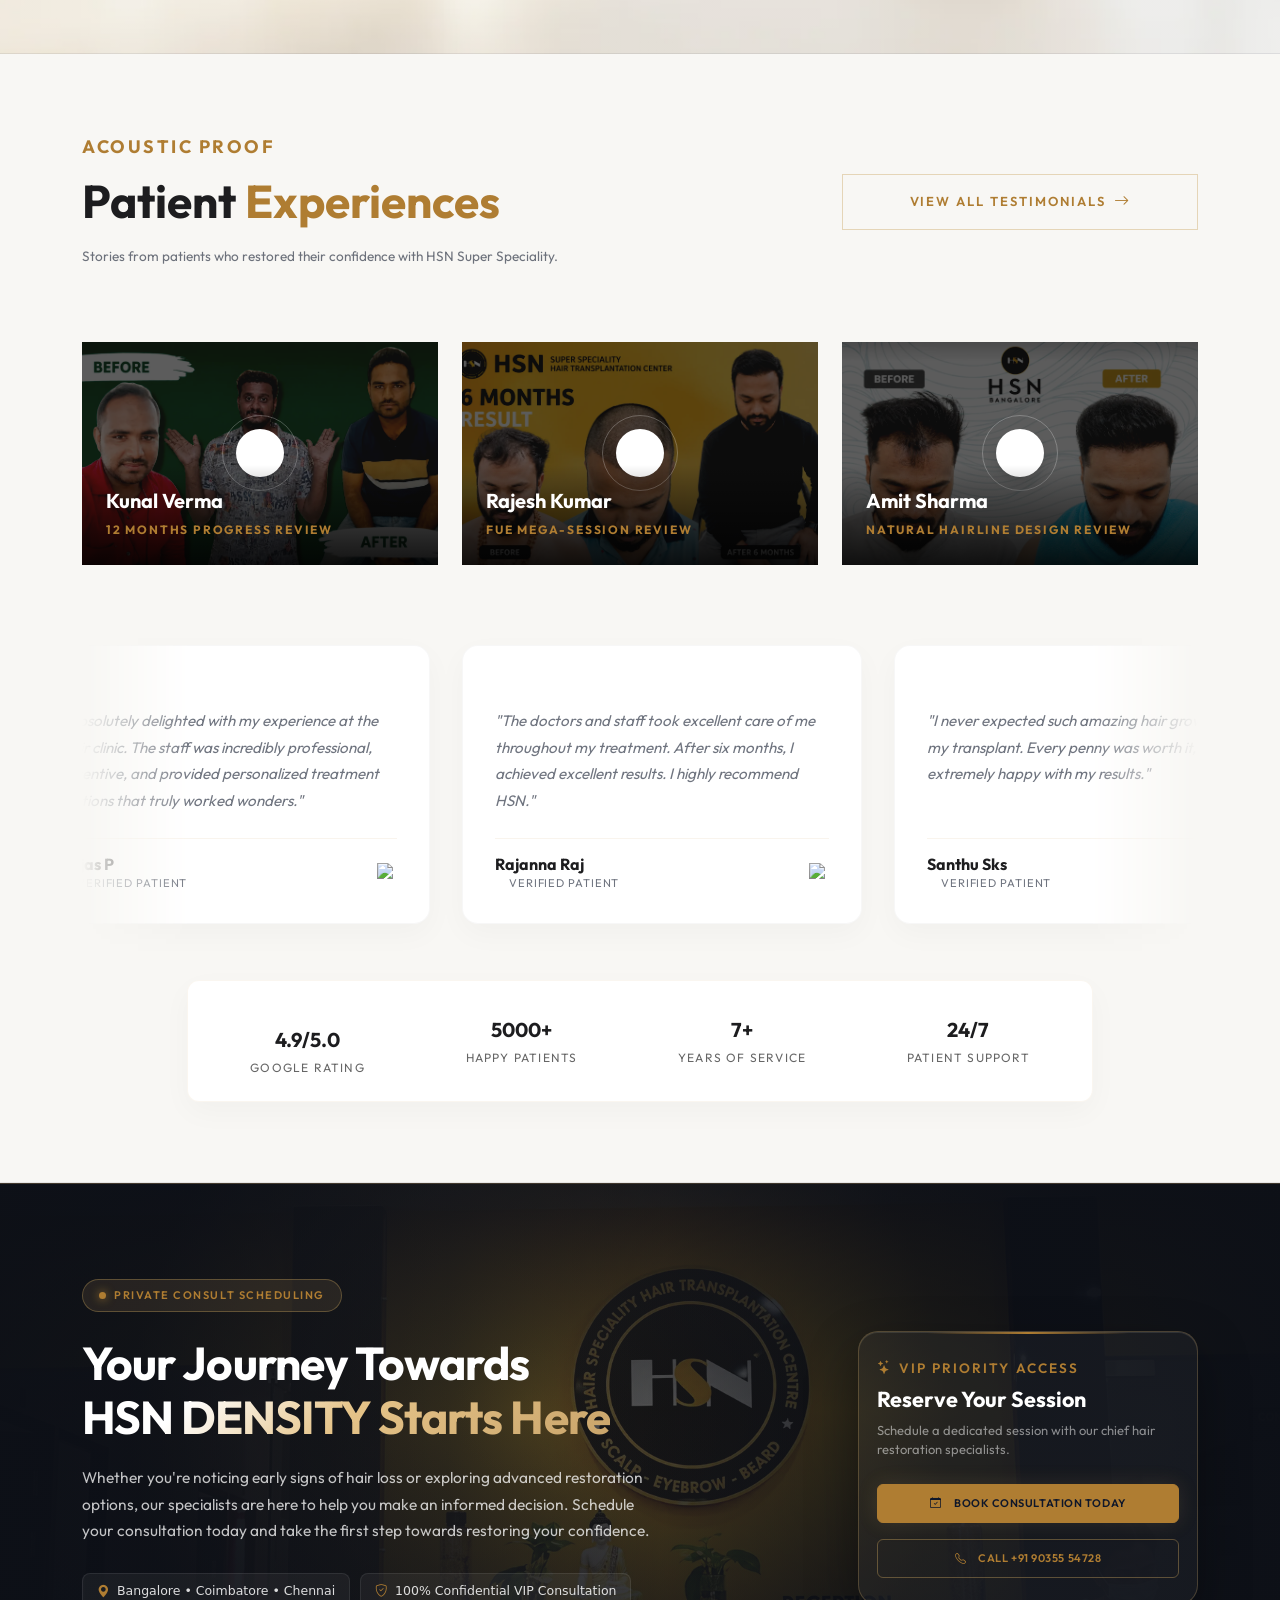
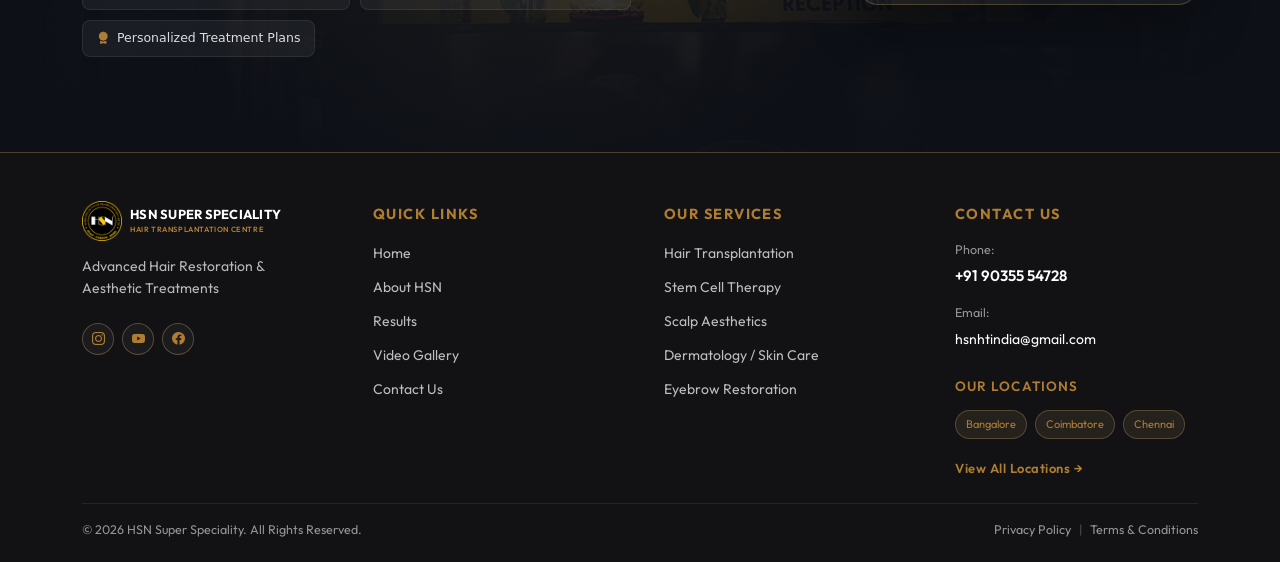
==== commit 8bf2b8dd: "done" ====
--- a/index.html
+++ b/index.html
@@ -193,7 +193,7 @@
             </h2>
             <p class="font-sans text-sm text-muted mb-5" style="color: var(--color-text-secondary); line-height: 1.6;">
               Trusted Hospital. Advanced Treatments. Natural Results. Experience the highest standard of hair
-              restoration. <br> <strong style="font-size: 12px;">EVERY GRAFT MATTERS</strong>
+              restoration. <br> <strong style="font-size: 16px;">EVERY GRAFT MATTERS</strong>
             </p>
             <a href="contact.html"
               class="btn btn-gold-solid px-4 py-3 font-mono text-[11px] tracking-widest text-uppercase font-semibold shadow-sm d-inline-block text-decoration-none"
--- a/assets/css/style.css
+++ b/assets/css/style.css
@@ -5,8 +5,10 @@
 /* Color Variables and Tokens */
 :root {
   --color-primary: #1D1D1F;
-  --color-secondary: #AF7D32; /* Darker, richer gold */
-  --color-gold-soft: #C49856; /* Slightly softer but still darker than before */
+  --color-secondary: #AF7D32;
+  /* Darker, richer gold */
+  --color-gold-soft: #C49856;
+  /* Slightly softer but still darker than before */
   --color-beige-soft: #E8DDD0;
   --color-bg-main: #F8F7F4;
   --color-bg-alt: #F1EDE6;
@@ -3498,6 +3500,51 @@
   color: #555555;
   /* font-weight removed */
   max-width: 480px;
+}
+
+/* About Hero Motto / Slogan Badge */
+.about-hero-motto {
+  display: inline-flex;
+  align-items: center;
+  gap: 10px;
+  margin-top: 20px;
+  padding: 10px 24px;
+  background: rgba(201, 164, 106, 0.14);
+  border: 1px solid rgba(201, 164, 106, 0.42);
+  border-radius: 6px;
+  backdrop-filter: blur(8px);
+  -webkit-backdrop-filter: blur(8px);
+  box-shadow: 0 4px 18px rgba(0, 0, 0, 0.05);
+  transition: all 0.3s ease;
+}
+
+.about-hero-motto:hover {
+  background: rgba(201, 164, 106, 0.24);
+  border-color: rgba(201, 164, 106, 0.65);
+  transform: translateY(-1px);
+}
+
+.about-hero-motto i {
+  color: #B08D55;
+  font-size: 1.15rem;
+}
+
+.about-hero-motto .motto-text-dark {
+  font-family: 'Outfit', sans-serif;
+  font-size: 1.05rem;
+  font-weight: 700;
+  letter-spacing: 0.1em;
+  color: #1A1A1A;
+  text-transform: uppercase;
+}
+
+.about-hero-motto .motto-text-gold {
+  font-family: 'Outfit', sans-serif;
+  font-size: 1.05rem;
+  font-weight: 700;
+  letter-spacing: 0.1em;
+  color: #B08D55;
+  text-transform: uppercase;
 }
 
 /* Hide the HTML image wrapper since we are using a background image for full-width effect */
--- a/assets/css/responsive.css
+++ b/assets/css/responsive.css
@@ -680,6 +680,31 @@
     text-align: center;
   }
 
+  .about-hero-motto {
+    margin-top: 14px !important;
+    padding: 7px 16px !important;
+    background: rgba(12, 15, 20, 0.7) !important;
+    border: 1px solid rgba(201, 164, 106, 0.45) !important;
+    box-shadow: 0 4px 15px rgba(0, 0, 0, 0.35) !important;
+  }
+
+  .about-hero-motto .motto-text-dark {
+    color: #FFFFFF !important;
+    font-size: 0.88rem !important;
+    letter-spacing: 0.08em !important;
+  }
+
+  .about-hero-motto .motto-text-gold {
+    color: #C9A46A !important;
+    font-size: 0.88rem !important;
+    letter-spacing: 0.08em !important;
+  }
+
+  .about-hero-motto i {
+    color: #C9A46A !important;
+    font-size: 0.95rem !important;
+  }
+
   .hr-highlight-list {
     text-align: left;
     display: inline-block;
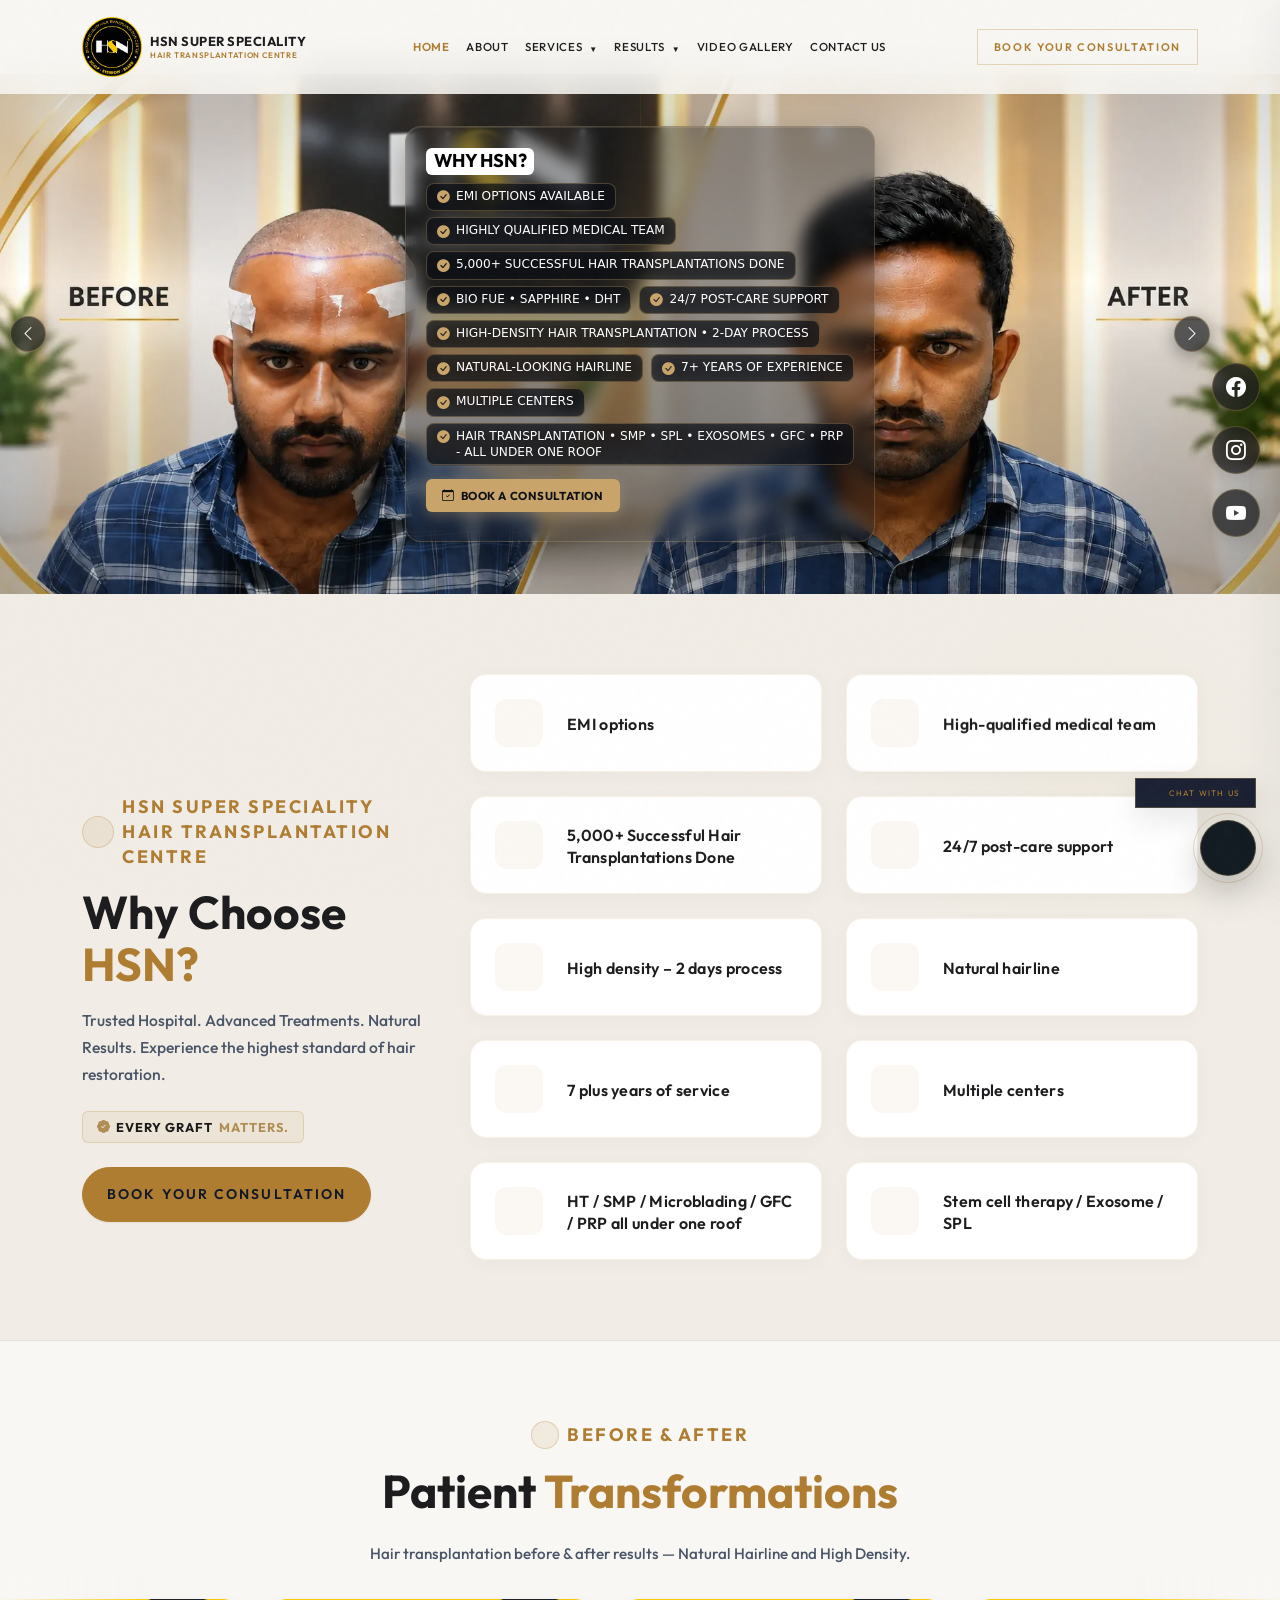
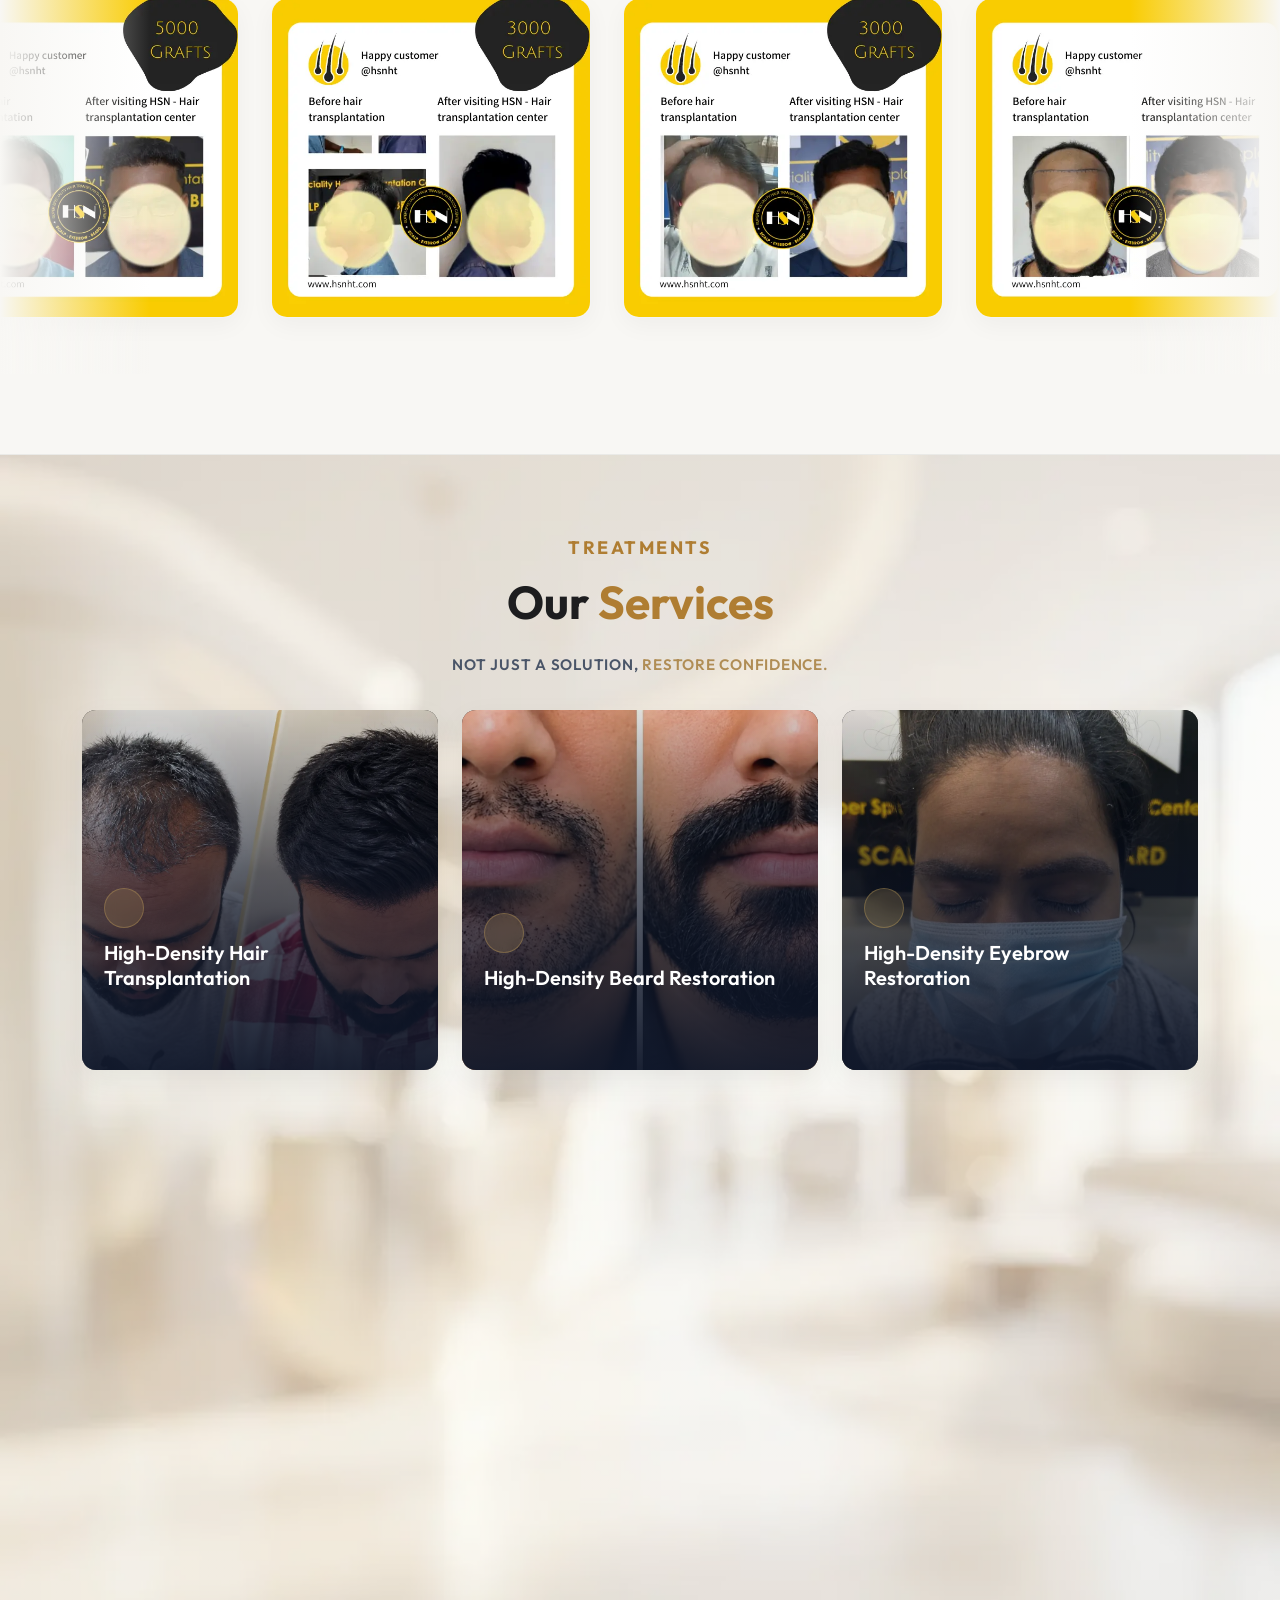
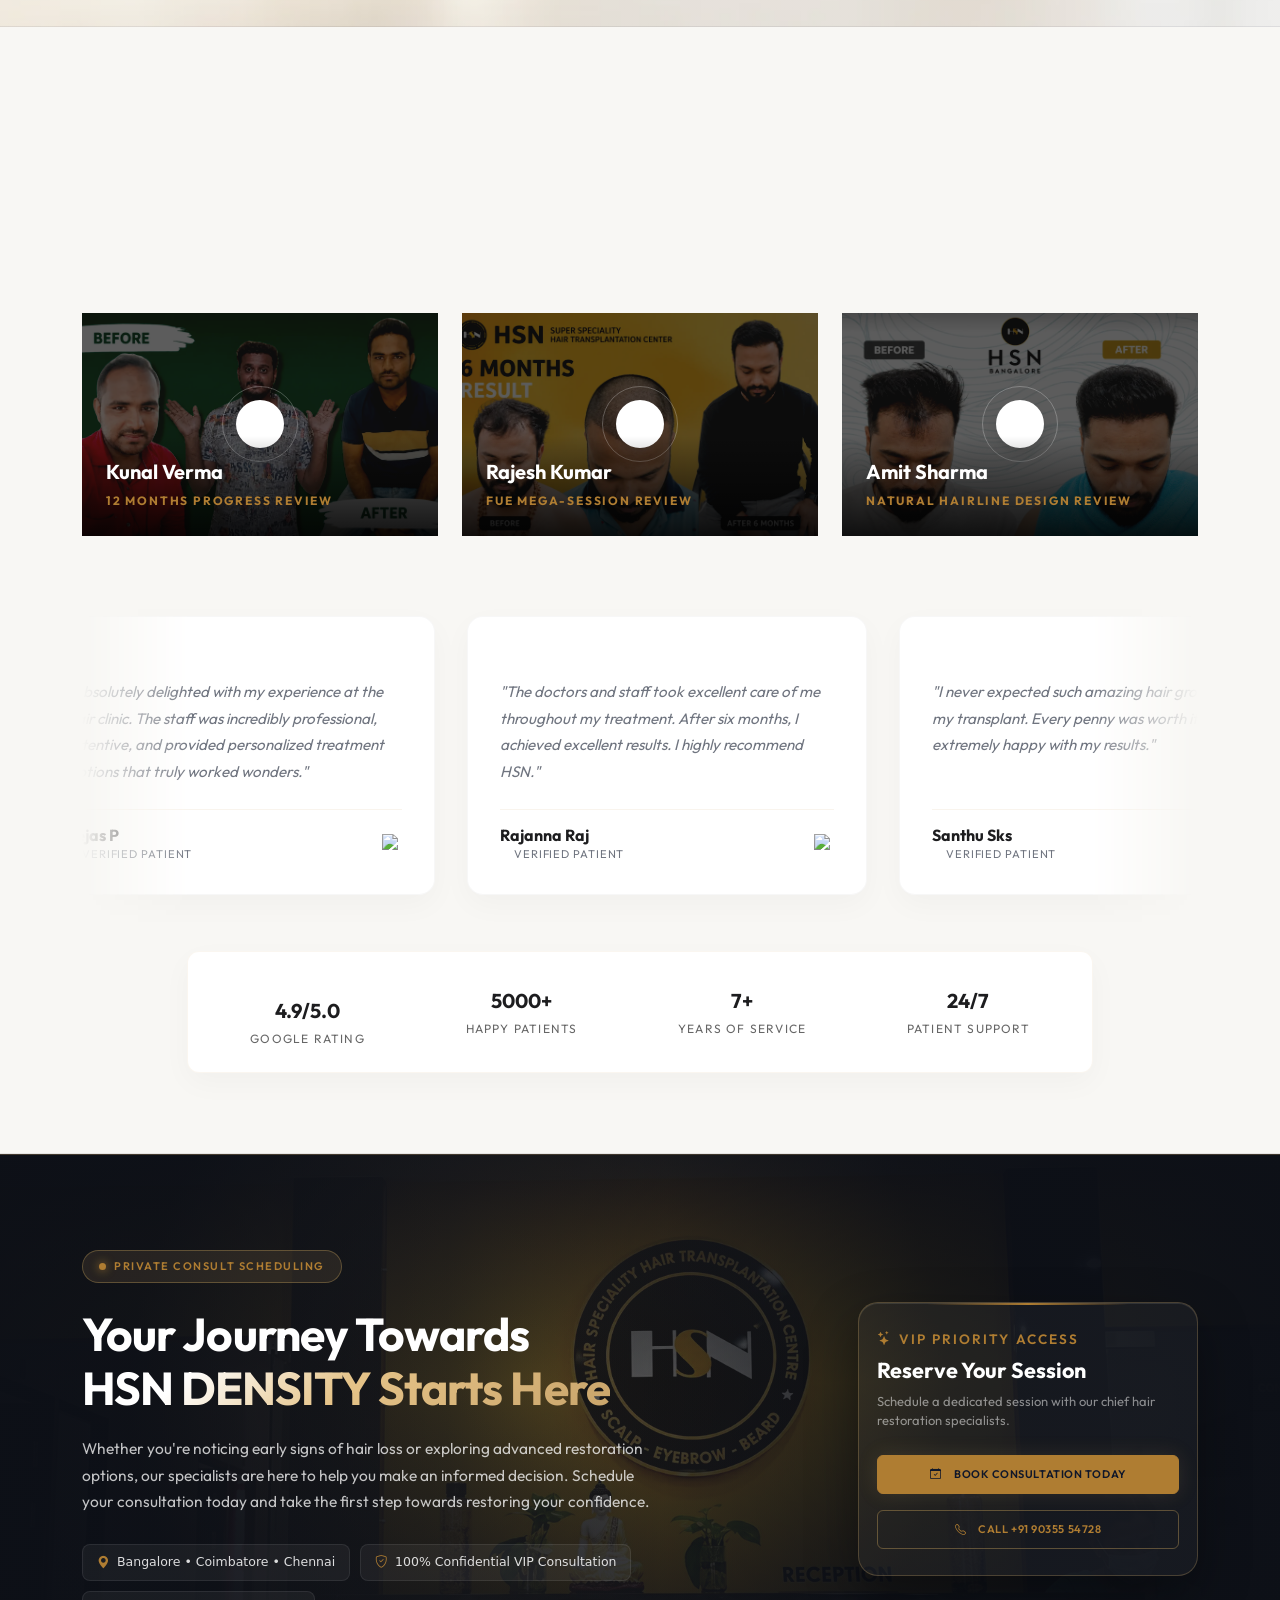
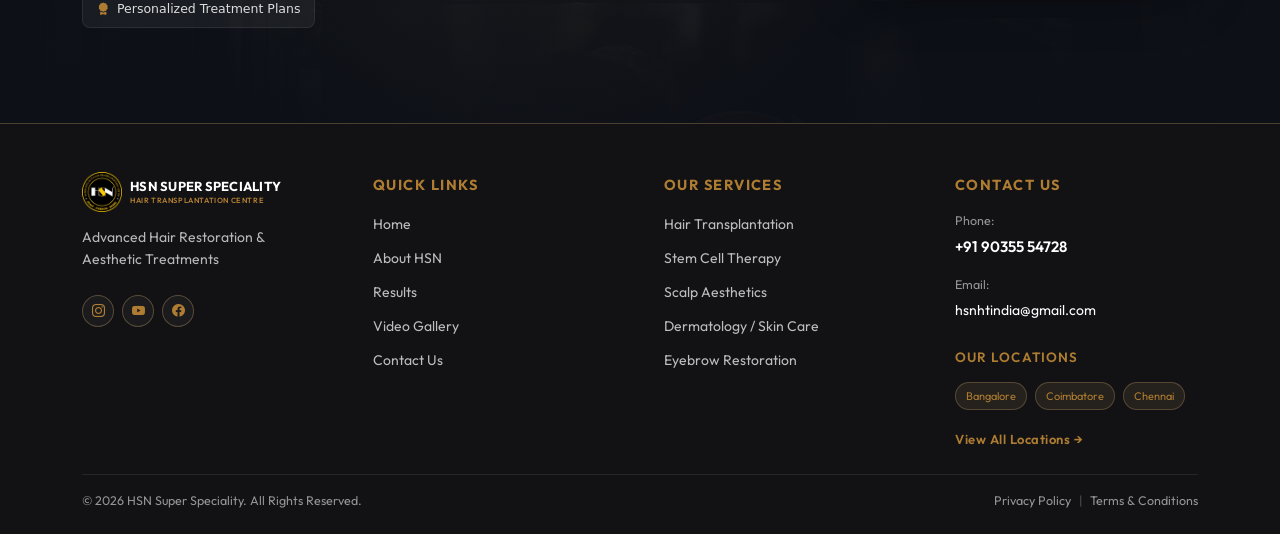
==== commit 234dbe7e: "done" ====
--- a/index.html
+++ b/index.html
@@ -188,13 +188,18 @@
               </div>
               <span class="section-subtitle mb-0">HSN SUPER SPECIALITY HAIR TRANSPLANTATION CENTRE</span>
             </div>
-            <h2 class="hr-heading-lg mb-4">
+            <h2 class="hr-heading-lg mb-3">
               Why Choose <br><span class="hr-highlight">HSN?</span>
             </h2>
-            <p class="font-sans text-sm text-muted mb-5" style="color: var(--color-text-secondary); line-height: 1.6;">
+            <p class="font-sans mb-4" style="color: #4A5568; font-size: 0.98rem; line-height: 1.7; font-weight: 500;">
               Trusted Hospital. Advanced Treatments. Natural Results. Experience the highest standard of hair
-              restoration. <br> <strong style="font-size: 16px;">EVERY GRAFT MATTERS</strong>
+              restoration.
             </p>
+            <div class="hsn-motto-badge mb-4">
+              <i class="bi bi-patch-check-fill"></i>
+              <span class="motto-text-dark">EVERY GRAFT</span>
+              <span class="motto-text-gold">MATTERS.</span>
+            </div>
             <a href="contact.html"
               class="btn btn-gold-solid px-4 py-3 font-mono text-[11px] tracking-widest text-uppercase font-semibold shadow-sm d-inline-block text-decoration-none"
               style="border-radius: 50px;">
@@ -335,9 +340,9 @@
         <h2 class="hr-heading-lg text-center">
           Patient <span class="hr-highlight">Transformations</span>
         </h2>
-        <p class="text-xs text-muted font-mono tracking-widest mt-2 uppercase">Hair transplantation before &amp; after
-          results -
-          Natural Hairline and High Density.
+        <p class="font-sans text-center mt-2 mb-0"
+          style="color: #4A5568; font-size: 0.95rem; line-height: 1.6; font-weight: 500; max-width: 650px; margin-left: auto; margin-right: auto;">
+          Hair transplantation before &amp; after results — Natural Hairline and High Density.
         </p>
       </div>
 
@@ -552,8 +557,9 @@
         <h2 class="hr-heading-lg text-center">
           Our <span class="hr-highlight">Services</span>
         </h2>
-        <p class="font-mono text-xs tracking-widest text-muted uppercase mt-2">
-          NOT JUST A SOLUTION, RESTORE CONFIDENCE.
+        <p class="font-sans text-center mt-2 mb-0"
+          style="color: #4A5568; font-size: 0.95rem; line-height: 1.6; font-weight: 600; letter-spacing: 0.05em; text-transform: uppercase;">
+          Not Just a Solution, <span style="color: #B08D55;">Restore Confidence.</span>
         </p>
       </div>
 
@@ -692,8 +698,8 @@
           <h2 class="hr-heading-lg mb-3">
             Patient <span class="hr-highlight">Experiences</span>
           </h2>
-          <p class="text-xs text-muted font-sans mb-0 ms-lg-0 me-lg-auto"
-            style="max-width: 600px; color: var(--color-text-secondary);">
+          <p class="font-sans mb-0 ms-lg-0 me-lg-auto"
+            style="max-width: 600px; color: #4A5568; font-size: 0.95rem; line-height: 1.6; font-weight: 500;">
             Stories from patients who restored their confidence with HSN Super Speciality.
           </p>
         </div>
--- a/assets/css/style.css
+++ b/assets/css/style.css
@@ -3543,6 +3543,49 @@
   font-size: 1.05rem;
   font-weight: 700;
   letter-spacing: 0.1em;
+  color: #B08D55;
+  text-transform: uppercase;
+}
+
+/* Compact Section Motto Badge */
+.hsn-motto-badge {
+  display: inline-flex;
+  align-items: center;
+  gap: 6px;
+  padding: 5px 14px;
+  background: rgba(201, 164, 106, 0.12);
+  border: 1px solid rgba(201, 164, 106, 0.35);
+  border-radius: 6px;
+  backdrop-filter: blur(6px);
+  -webkit-backdrop-filter: blur(6px);
+  transition: all 0.3s ease;
+}
+
+.hsn-motto-badge:hover {
+  background: rgba(201, 164, 106, 0.2);
+  border-color: rgba(201, 164, 106, 0.55);
+  transform: translateY(-1px);
+}
+
+.hsn-motto-badge i {
+  color: #B08D55;
+  font-size: 0.82rem;
+}
+
+.hsn-motto-badge .motto-text-dark {
+  font-family: 'Outfit', sans-serif;
+  font-size: 0.8rem;
+  font-weight: 700;
+  letter-spacing: 0.08em;
+  color: #1A1A1A;
+  text-transform: uppercase;
+}
+
+.hsn-motto-badge .motto-text-gold {
+  font-family: 'Outfit', sans-serif;
+  font-size: 0.8rem;
+  font-weight: 700;
+  letter-spacing: 0.08em;
   color: #B08D55;
   text-transform: uppercase;
 }
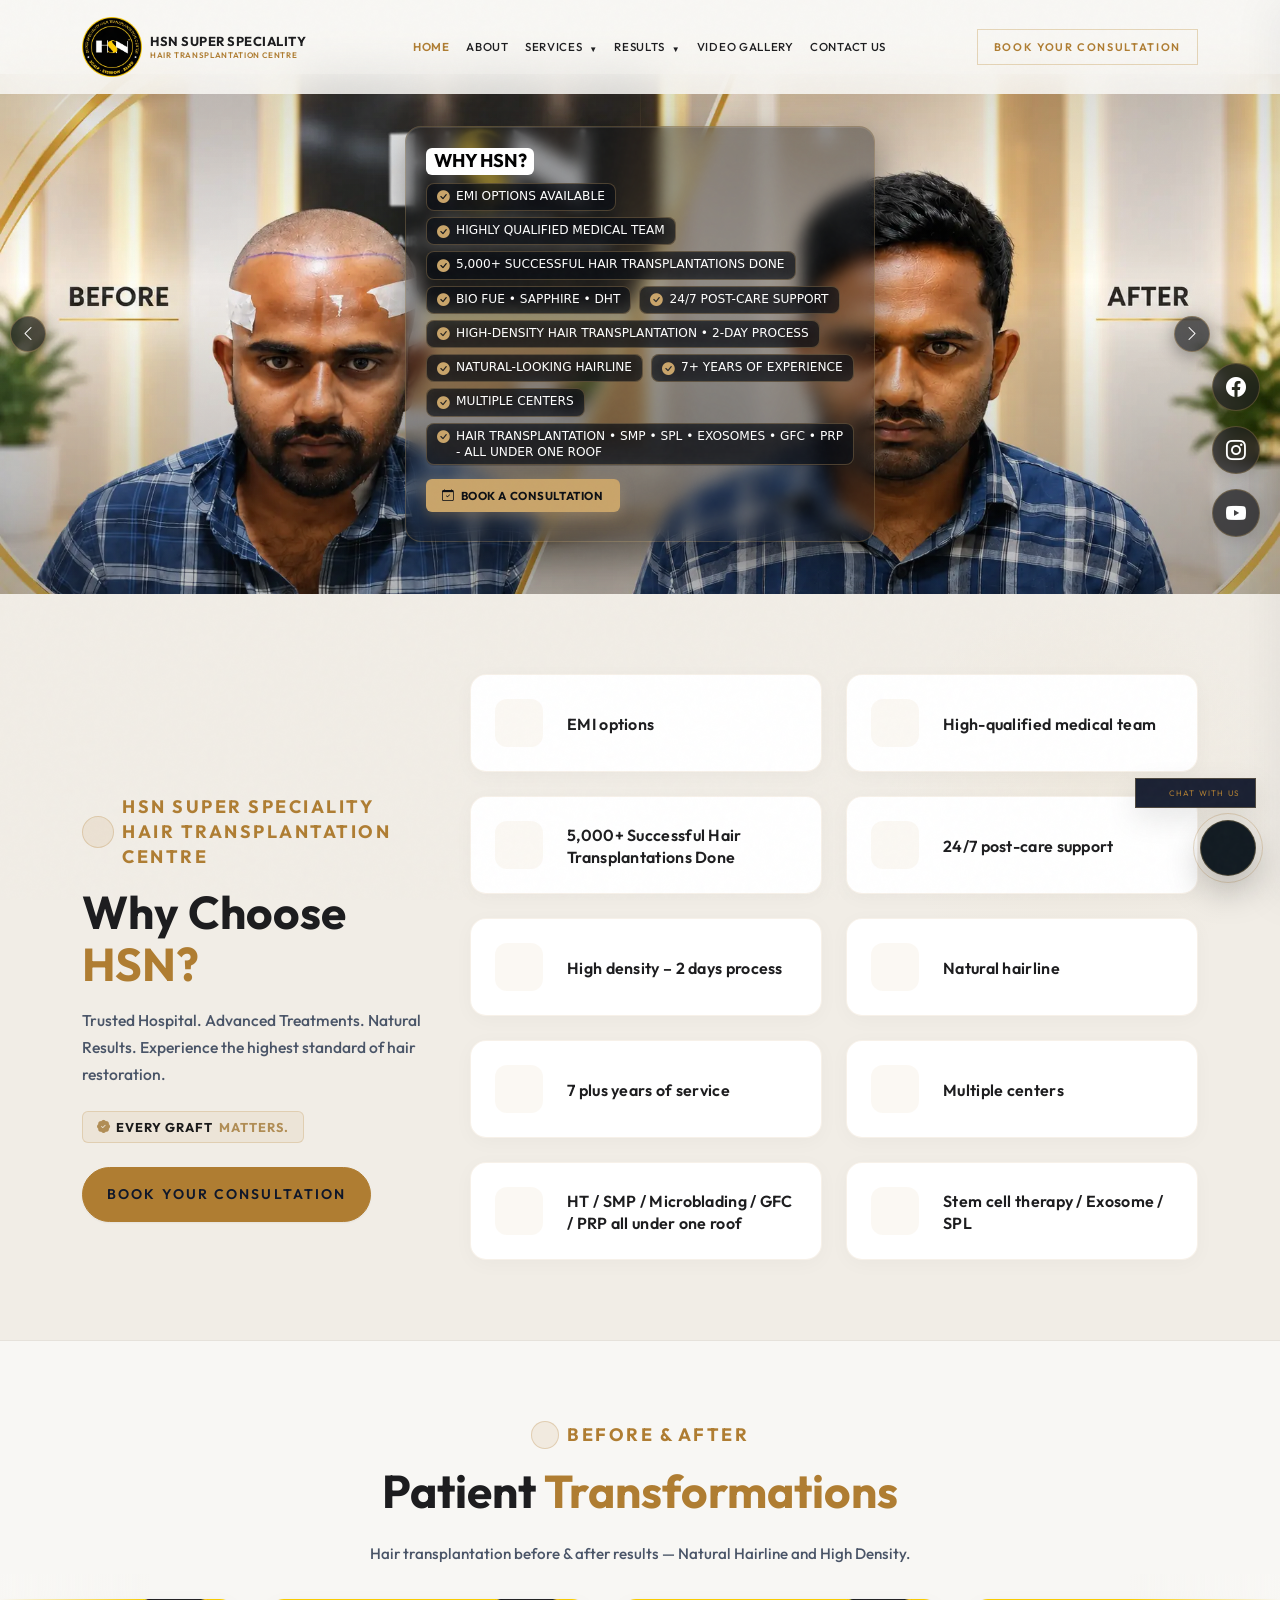
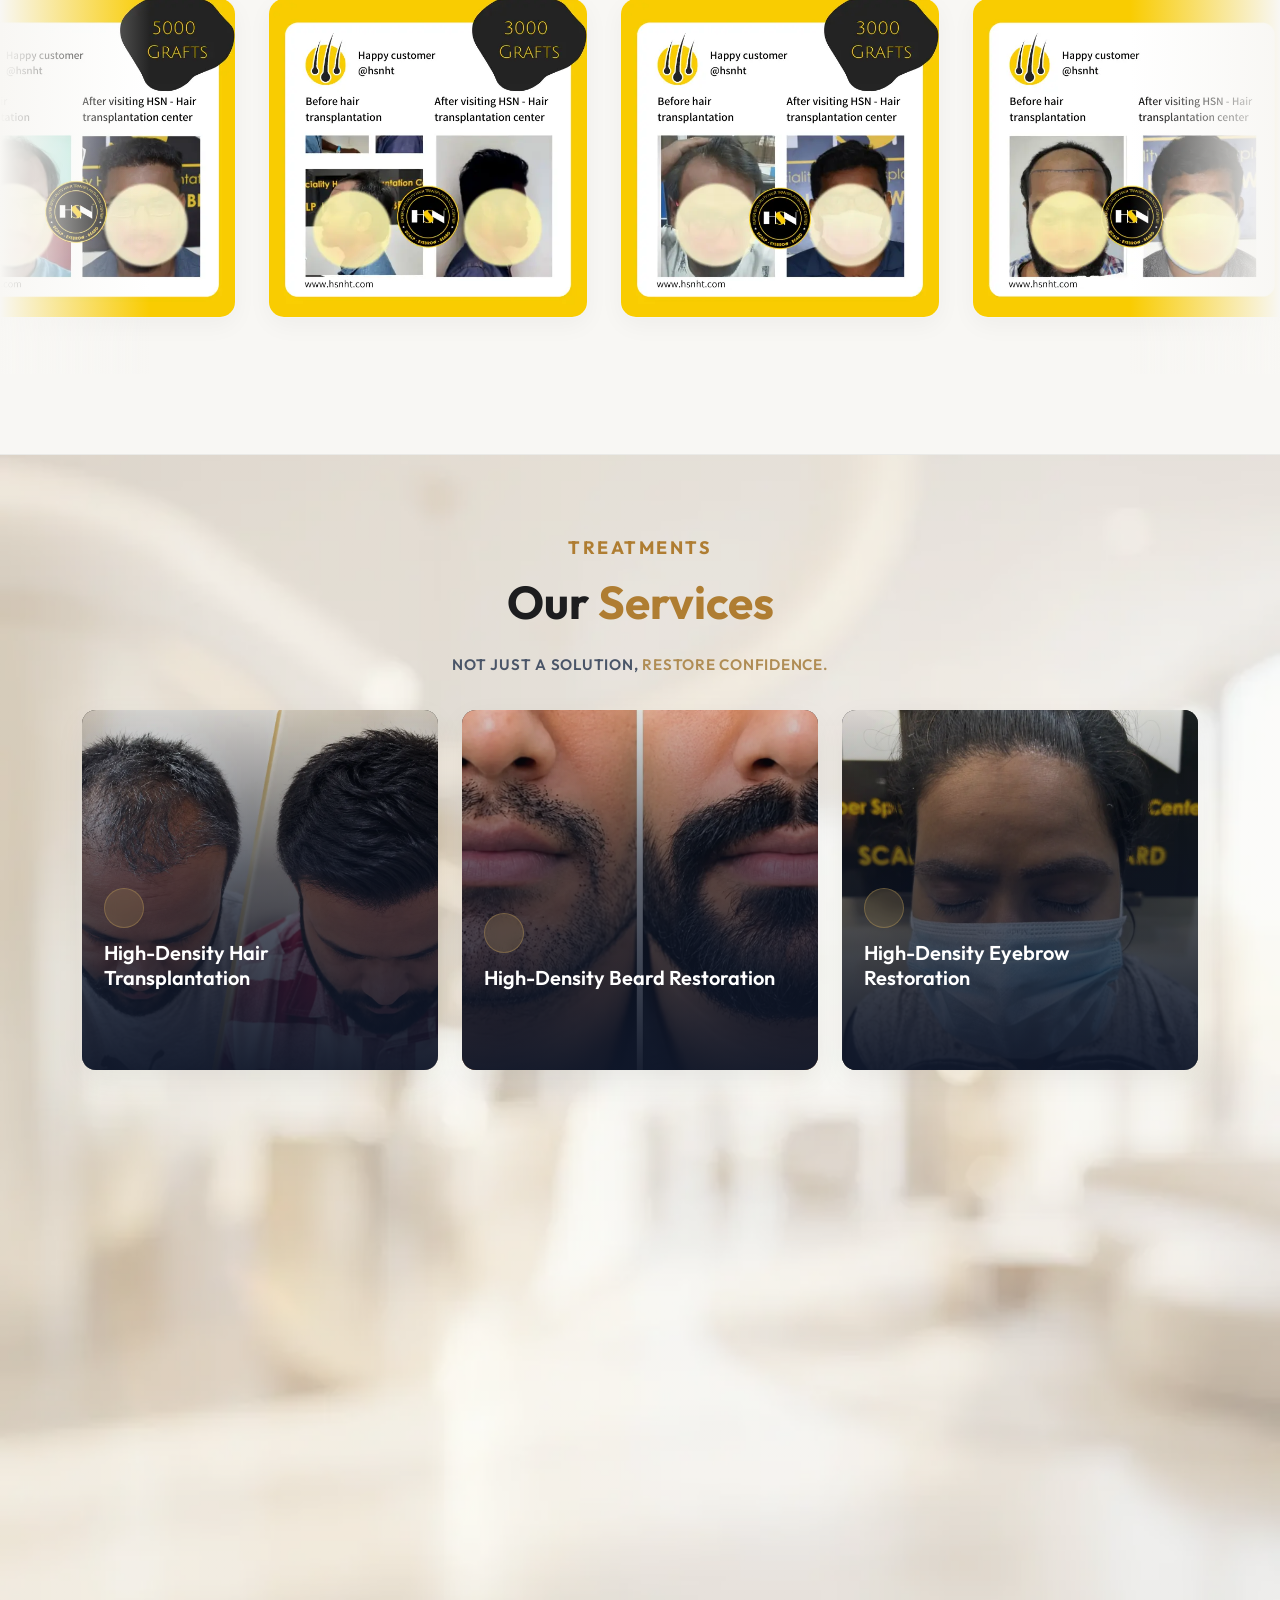
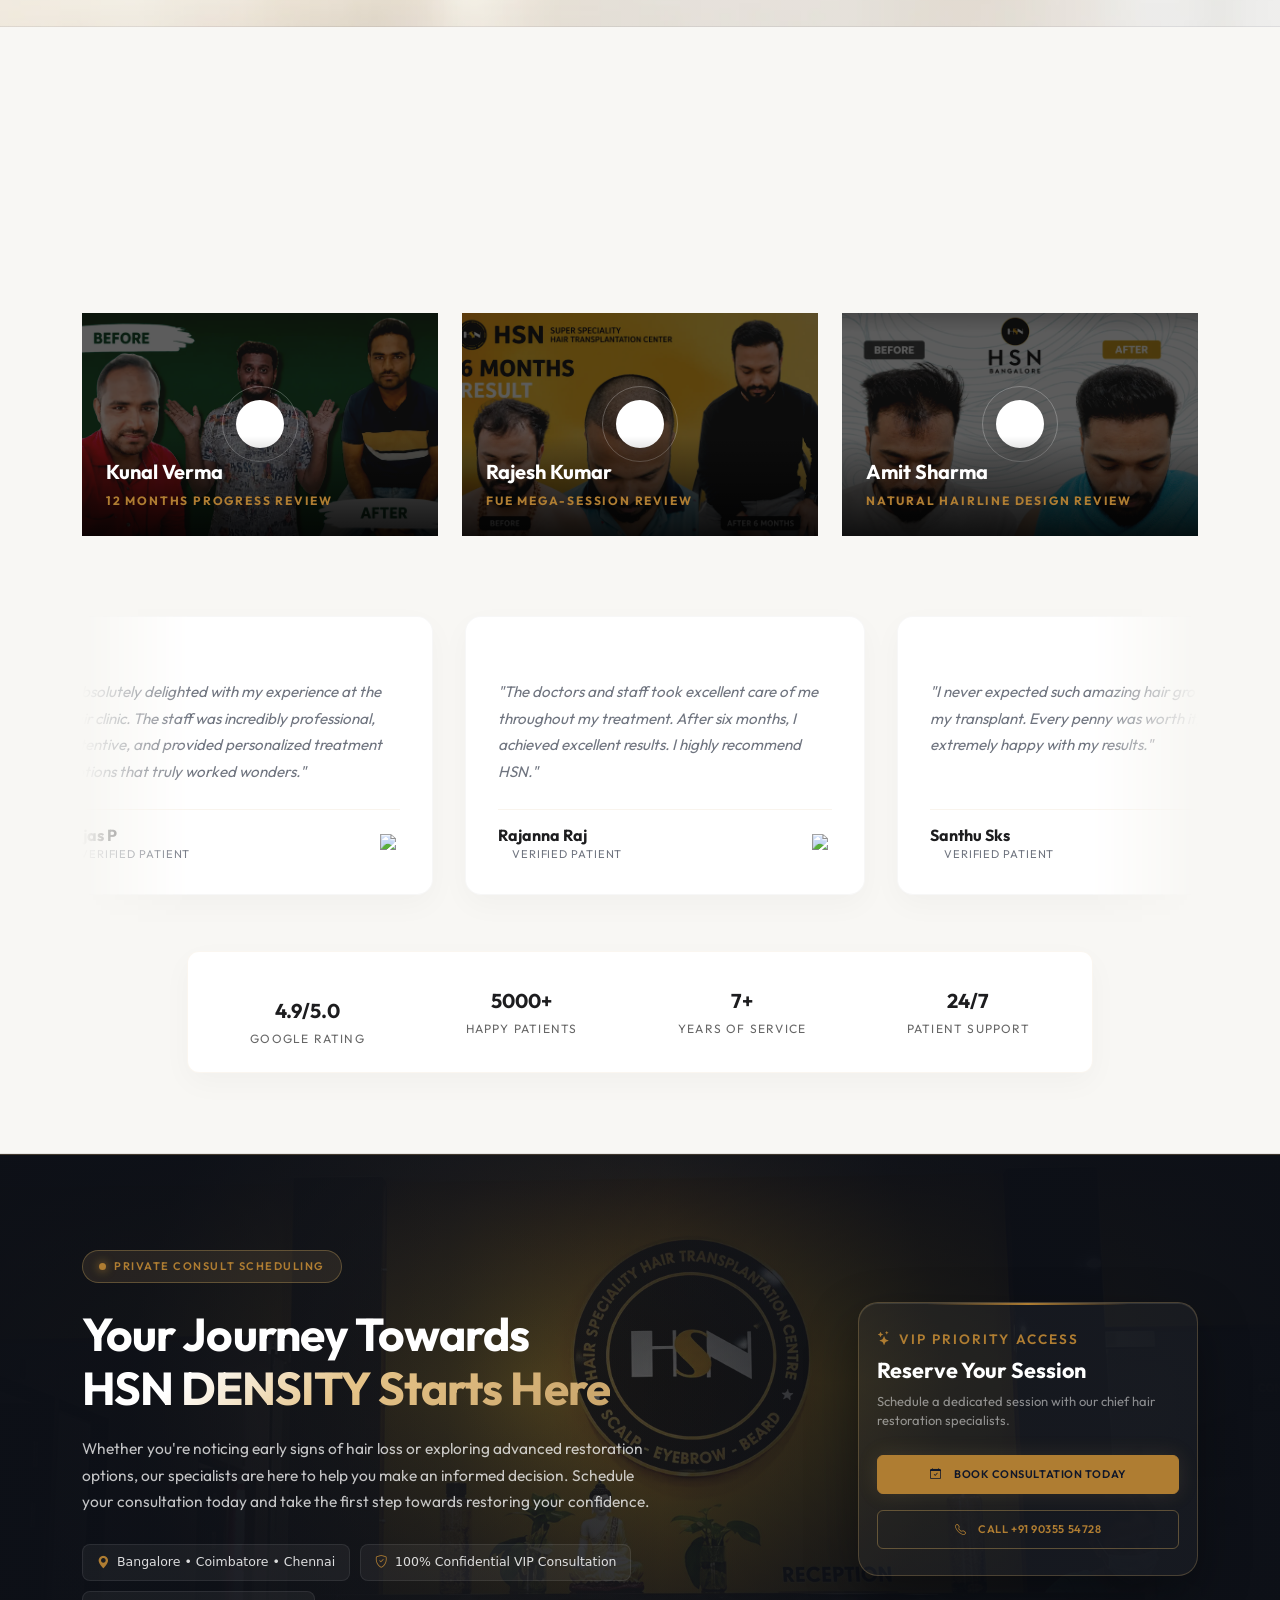
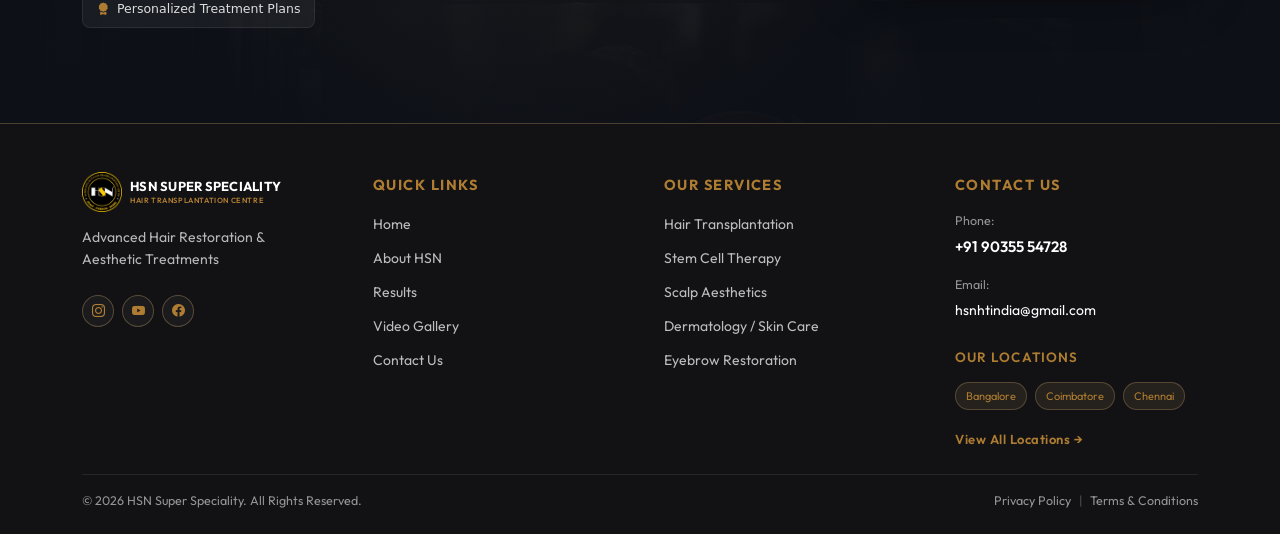
==== commit 25a8e755: "cta" ====
--- a/index.html
+++ b/index.html
@@ -83,7 +83,7 @@
               EXOSOMES • GFC • PRP - ALL UNDER ONE ROOF</div>
           </div>
           <div class="hero-cta-row">
-            <button class="hero-btn-primary" data-bs-toggle="modal" data-bs-target="#consultationModal">
+            <button class="hero-btn-primary popup-form-btn">
               <i class="bi bi-calendar-check"></i> BOOK A CONSULTATION
             </button>
           </div>
@@ -98,7 +98,7 @@
             Advanced Hair Restoration. Natural Hairlines. High-Density Results. Personalised Care.
           </p>
           <div class="hero-cta-row">
-            <button class="hero-btn-primary" data-bs-toggle="modal" data-bs-target="#consultationModal">
+            <button class="hero-btn-primary popup-form-btn">
               <i class="bi bi-calendar-check"></i> BOOK A CONSULTATION
             </button>
             <a href="#services" class="hero-btn-secondary">
@@ -129,7 +129,7 @@
           <p class="hero-sub">
             Explore real HSN patient transformations and their hair restoration journeys. </p>
           <div class="hero-cta-row">
-            <button class="hero-btn-primary" data-bs-toggle="modal" data-bs-target="#consultationModal">
+            <button class="hero-btn-primary popup-form-btn">
               <i class="bi bi-calendar-check"></i> BOOK A CONSULTATION
             </button>
             <a href="before-after.html" class="hero-btn-secondary">
@@ -151,7 +151,7 @@
             <div class="hero-point-chip"><i class="bi bi-patch-check-fill"></i> Scalp Treatment</div>
           </div>
           <div class="hero-cta-row">
-            <button class="hero-btn-primary" data-bs-toggle="modal" data-bs-target="#consultationModal">
+            <button class="hero-btn-primary popup-form-btn">
               <i class="bi bi-calendar-check"></i> BOOK A CONSULTATION
             </button>
             <a href="#services" class="hero-btn-secondary">
@@ -1280,8 +1280,7 @@
             <p class="text-white-50 mb-4" style="font-size: 13px; line-height: 1.5;">Schedule a dedicated session with
               our chief hair restoration specialists.</p>
 
-            <button class="btn btn-gold-solid w-100 py-2.5 mb-3 d-flex align-items-center justify-content-center gap-2"
-              data-bs-toggle="modal" data-bs-target="#consultationModal">
+            <button class="btn btn-gold-solid w-100 py-2.5 mb-3 d-flex align-items-center justify-content-center gap-2 popup-form-btn">
               <i class="bi bi-calendar-check me-1"></i>
               BOOK CONSULTATION TODAY
             </button>
--- a/assets/css/style.css
+++ b/assets/css/style.css
@@ -2072,30 +2072,6 @@
   letter-spacing: 0.1em;
   text-transform: uppercase;
   color: rgba(15, 23, 42, 0.6);
-}
-
-.time-slot-btn {
-  font-family: var(--font-mono);
-  font-size: 11px;
-  letter-spacing: 0.1em;
-  background-color: rgba(15, 23, 42, 0.05);
-  color: rgba(15, 23, 42, 0.8);
-  border: 1px solid rgba(200, 164, 93, 0.15);
-  border-radius: 0;
-  padding: 0.75rem;
-  transition: var(--transition-fast);
-}
-
-.time-slot-btn:hover {
-  border-color: rgba(200, 164, 93, 0.4);
-  color: var(--color-primary);
-}
-
-.time-slot-btn.active {
-  background-color: var(--color-secondary);
-  color: #0F172A;
-  border-color: var(--color-secondary);
-  /* font-weight removed */
 }
 
 /* Mobile responsive menu - Premium Luxury Drawer and Backdrop */
@@ -7321,6 +7297,37 @@
   text-transform: uppercase;
 }
 
+/* Plumb5 embedded form — keep injected markup fluid at every width */
+.plumb5-form-wrapper {
+  width: 100%;
+  min-height: 320px;
+  overflow-x: hidden;
+}
+
+.plumb5-form-wrapper #dvPlumb5InPageScript4,
+.plumb5-form-wrapper #dvPlumb5InPageScript4 * {
+  max-width: 100% !important;
+  box-sizing: border-box;
+}
+
+.plumb5-form-wrapper iframe {
+  width: 100% !important;
+  border: 0;
+}
+
+.plumb5-form-wrapper input:not([type="checkbox"]):not([type="radio"]),
+.plumb5-form-wrapper select,
+.plumb5-form-wrapper textarea {
+  width: 100% !important;
+  font-size: 16px; /* prevents iOS zoom on focus */
+}
+
+.plumb5-form-wrapper button,
+.plumb5-form-wrapper input[type="submit"] {
+  max-width: 100%;
+  white-space: normal;
+}
+
 /* Right Side Contact Info Card */
 .contact-info-card {
   background-color: var(--color-bg-alt);
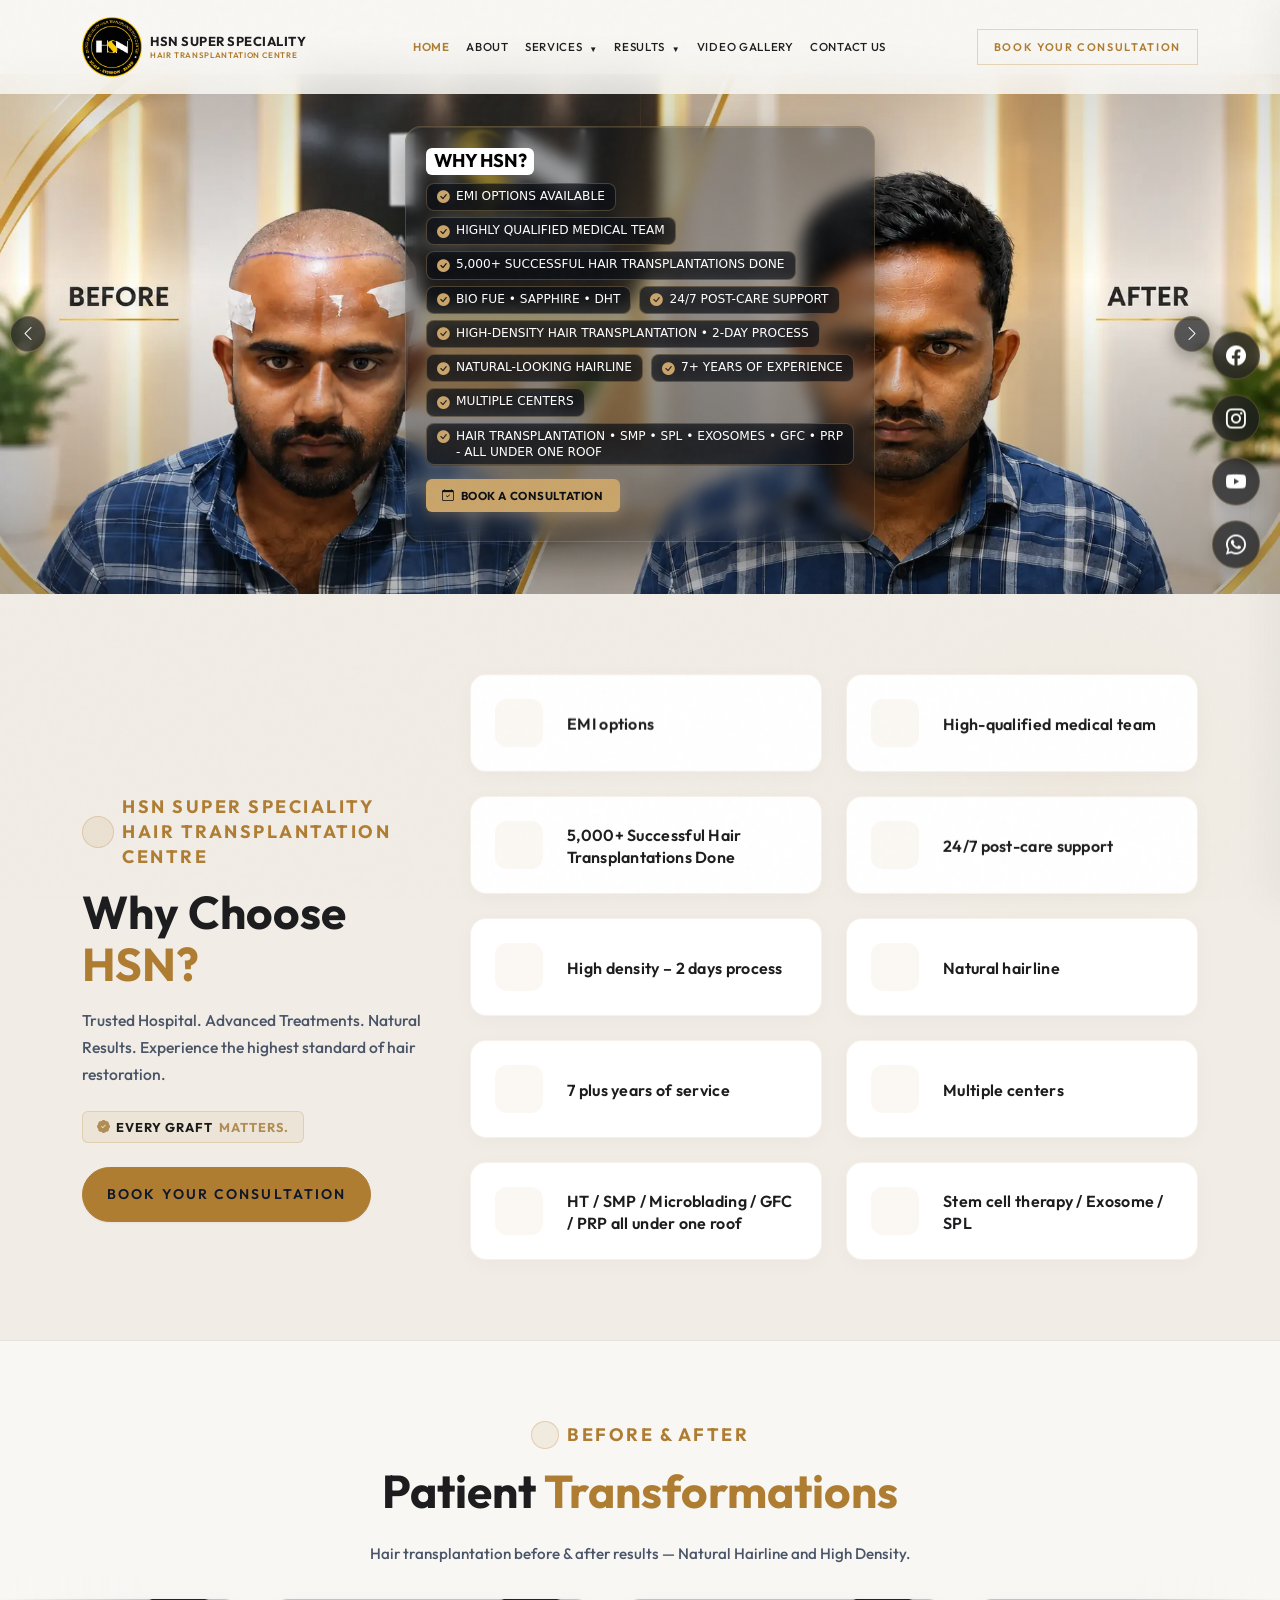
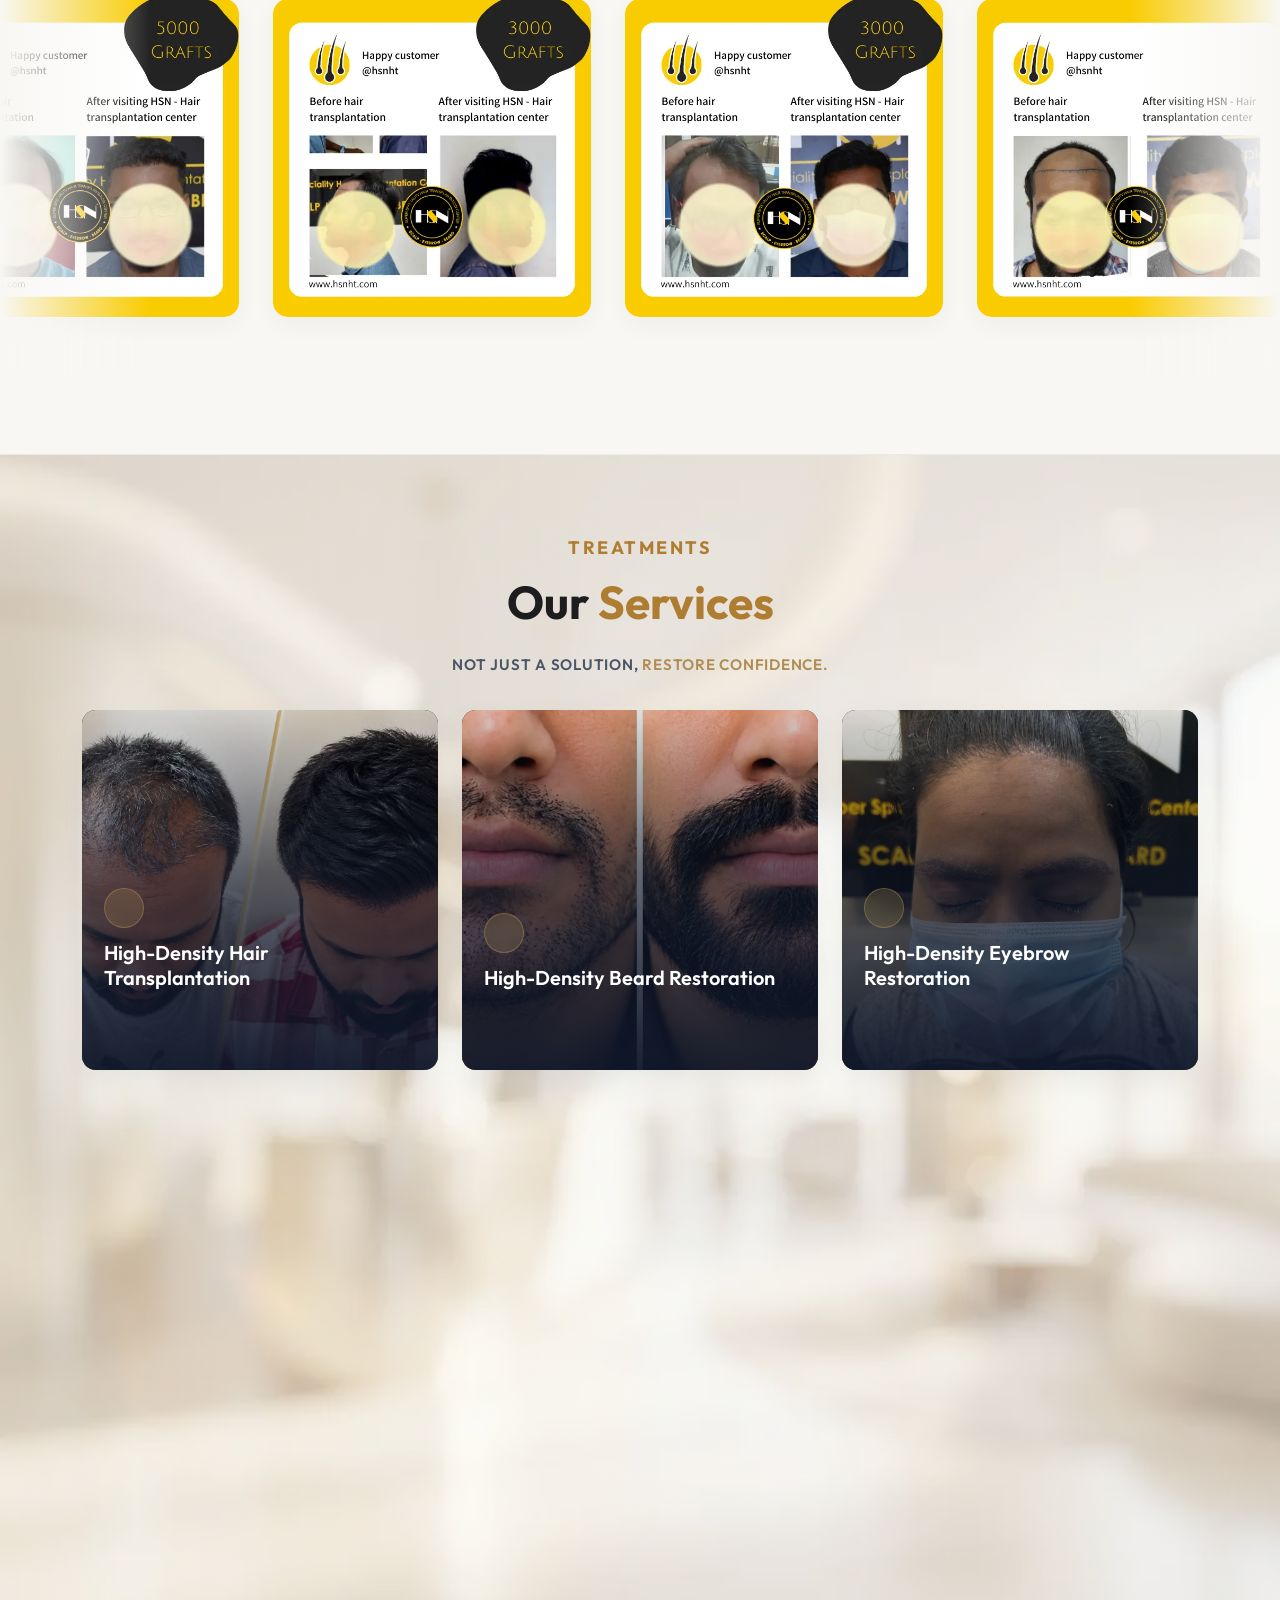
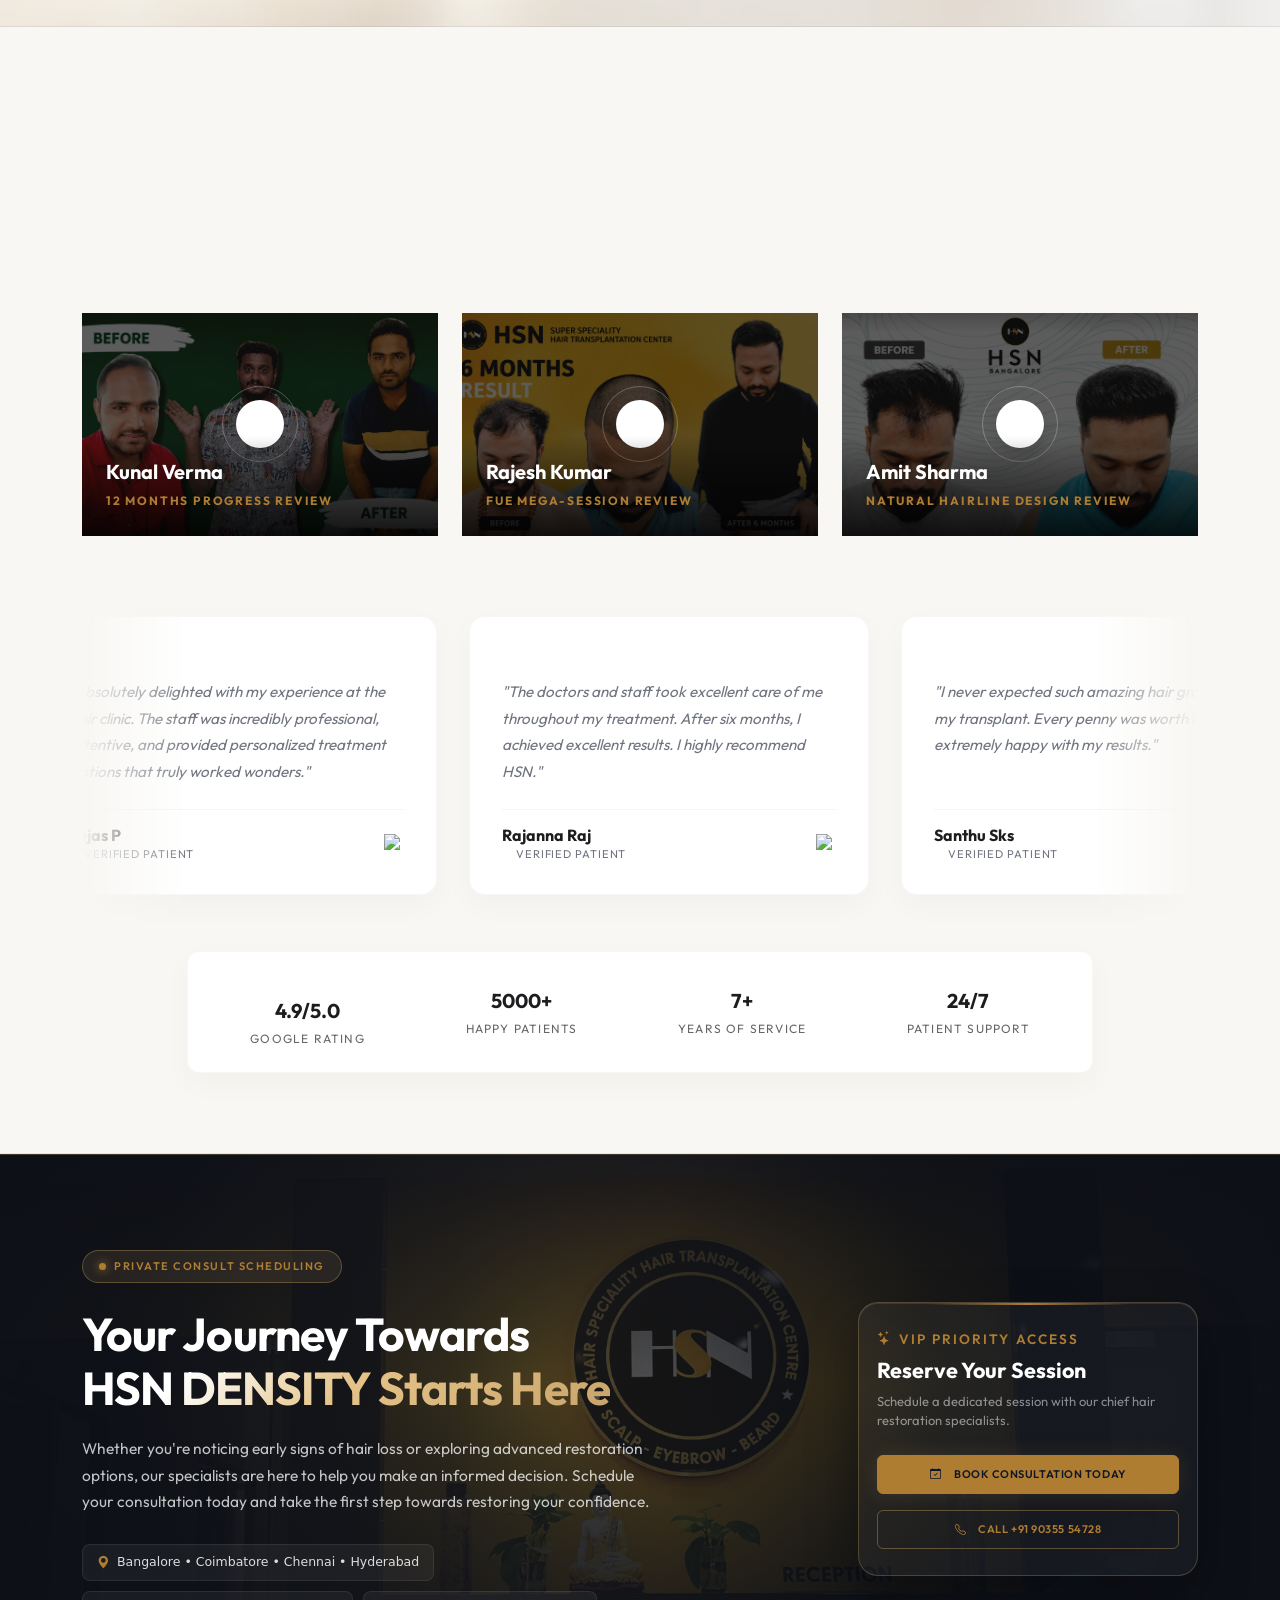
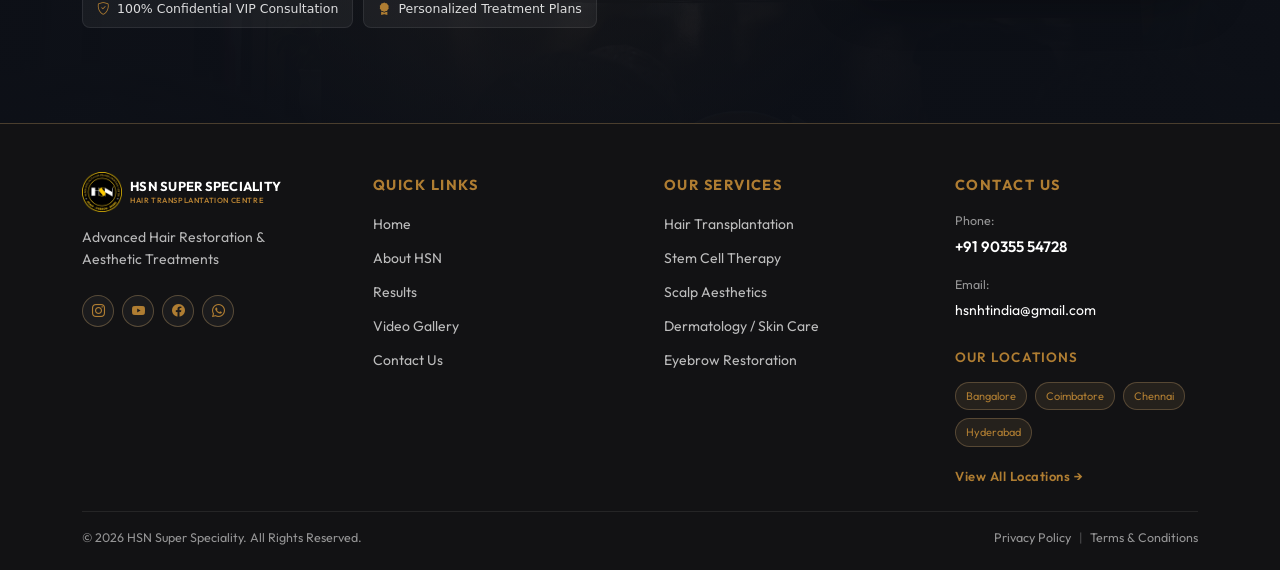
==== commit 9b434a94: "final live" ====
--- a/index.html
+++ b/index.html
@@ -83,7 +83,7 @@
               EXOSOMES • GFC • PRP - ALL UNDER ONE ROOF</div>
           </div>
           <div class="hero-cta-row">
-            <button class="hero-btn-primary popup-form-btn">
+            <button class="hero-btn-primary popup-form-btn-index">
               <i class="bi bi-calendar-check"></i> BOOK A CONSULTATION
             </button>
           </div>
@@ -98,7 +98,7 @@
             Advanced Hair Restoration. Natural Hairlines. High-Density Results. Personalised Care.
           </p>
           <div class="hero-cta-row">
-            <button class="hero-btn-primary popup-form-btn">
+            <button class="hero-btn-primary popup-form-btn-index">
               <i class="bi bi-calendar-check"></i> BOOK A CONSULTATION
             </button>
             <a href="#services" class="hero-btn-secondary">
@@ -129,7 +129,7 @@
           <p class="hero-sub">
             Explore real HSN patient transformations and their hair restoration journeys. </p>
           <div class="hero-cta-row">
-            <button class="hero-btn-primary popup-form-btn">
+            <button class="hero-btn-primary popup-form-btn-index">
               <i class="bi bi-calendar-check"></i> BOOK A CONSULTATION
             </button>
             <a href="before-after.html" class="hero-btn-secondary">
@@ -151,7 +151,7 @@
             <div class="hero-point-chip"><i class="bi bi-patch-check-fill"></i> Scalp Treatment</div>
           </div>
           <div class="hero-cta-row">
-            <button class="hero-btn-primary popup-form-btn">
+            <button class="hero-btn-primary popup-form-btn-index">
               <i class="bi bi-calendar-check"></i> BOOK A CONSULTATION
             </button>
             <a href="#services" class="hero-btn-secondary">
@@ -1253,7 +1253,7 @@
           <div class="cta-trust-chips">
             <span class="cta-trust-chip">
               <i class="bi bi-geo-alt-fill" style="color: var(--color-secondary);"></i>
-              Bangalore &bull; Coimbatore &bull; Chennai
+              Bangalore &bull; Coimbatore &bull; Chennai &bull; Hyderabad
             </span>
             <span class="cta-trust-chip">
               <i class="bi bi-shield-check" style="color: var(--color-secondary);"></i>
@@ -1280,7 +1280,7 @@
             <p class="text-white-50 mb-4" style="font-size: 13px; line-height: 1.5;">Schedule a dedicated session with
               our chief hair restoration specialists.</p>
 
-            <button class="btn btn-gold-solid w-100 py-2.5 mb-3 d-flex align-items-center justify-content-center gap-2 popup-form-btn">
+            <button class="btn btn-gold-solid w-100 py-2.5 mb-3 d-flex align-items-center justify-content-center gap-2 popup-form-btn-footer-cta">
               <i class="bi bi-calendar-check me-1"></i>
               BOOK CONSULTATION TODAY
             </button>
@@ -1313,6 +1313,17 @@
   <!-- Custom Scripts -->
   <script src="assets/js/animations.js"></script>
   <script src="assets/js/main.js"></script>
+    <!-- Start of plumb5 Embed Code -->
+    <script type='text/javascript' >
+    (function () {
+    var p5 = document.createElement('script');
+    p5.type = 'text/javascript';
+    p5.src = 'https://src.plumb5.com/hsnht_com.js';
+    var p5s = document.getElementsByTagName('script')[0];
+    p5s.parentNode.insertBefore(p5, p5s);
+    })();
+    </script>
+    <!-- End of plumb5 Embed Code -->
 </body>
 
 </html>
--- a/assets/css/style.css
+++ b/assets/css/style.css
@@ -8280,7 +8280,6 @@
   .about-hero,
   #about-hero {
     min-height: 480px !important;
-    background-image: url('../images/hsn-hair-5.webp') !important;
     background-position: center center !important;
     background-size: cover !important;
   }
--- a/assets/css/responsive.css
+++ b/assets/css/responsive.css
@@ -652,11 +652,6 @@
     background-position: center center !important;
   }
 
-  body.about-page .about-hero,
-  body.about-page #about-hero {
-    background-image: url('../images/hsn-hair-5.webp') !important;
-  }
-
   body.vg-page .about-hero,
   body.vg-page #about-hero {
     background-image: url('../images/hsn-images/hsn-hair-restore-videos-mobile.jpg') !important;
